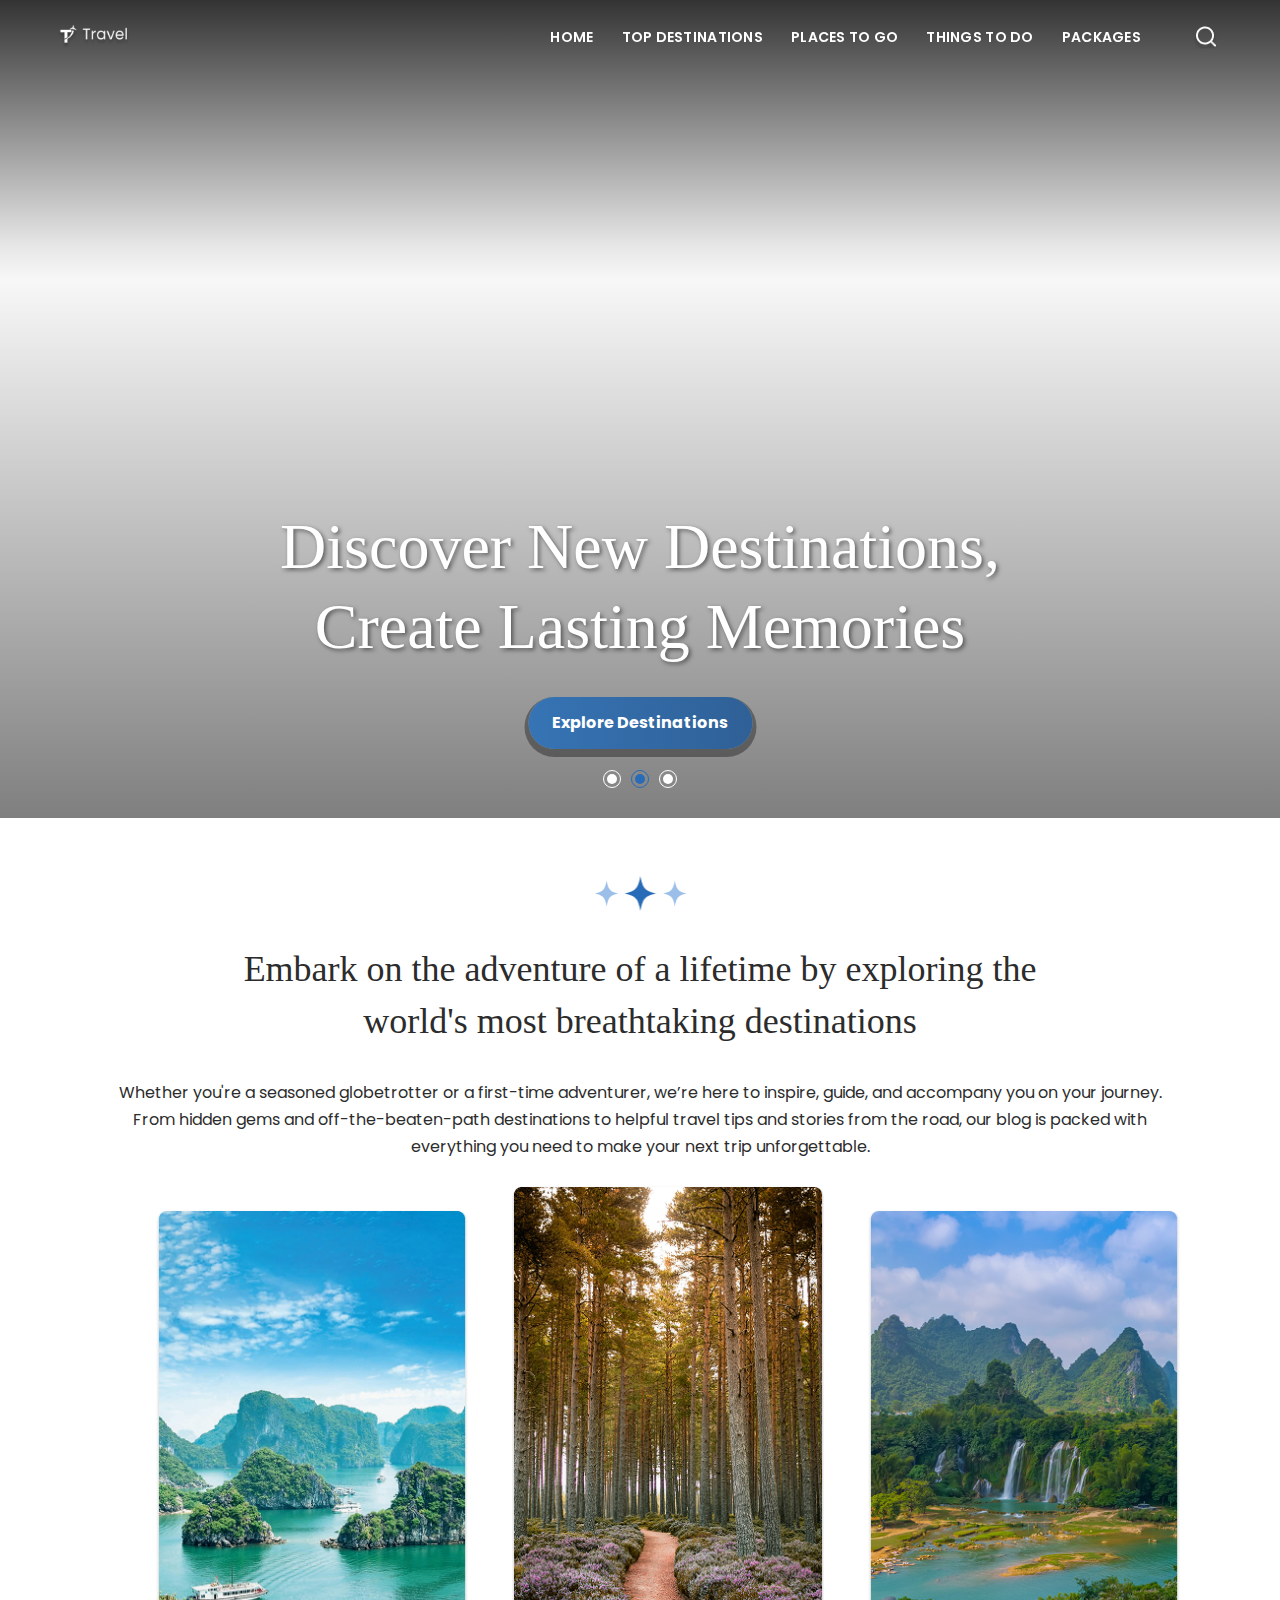
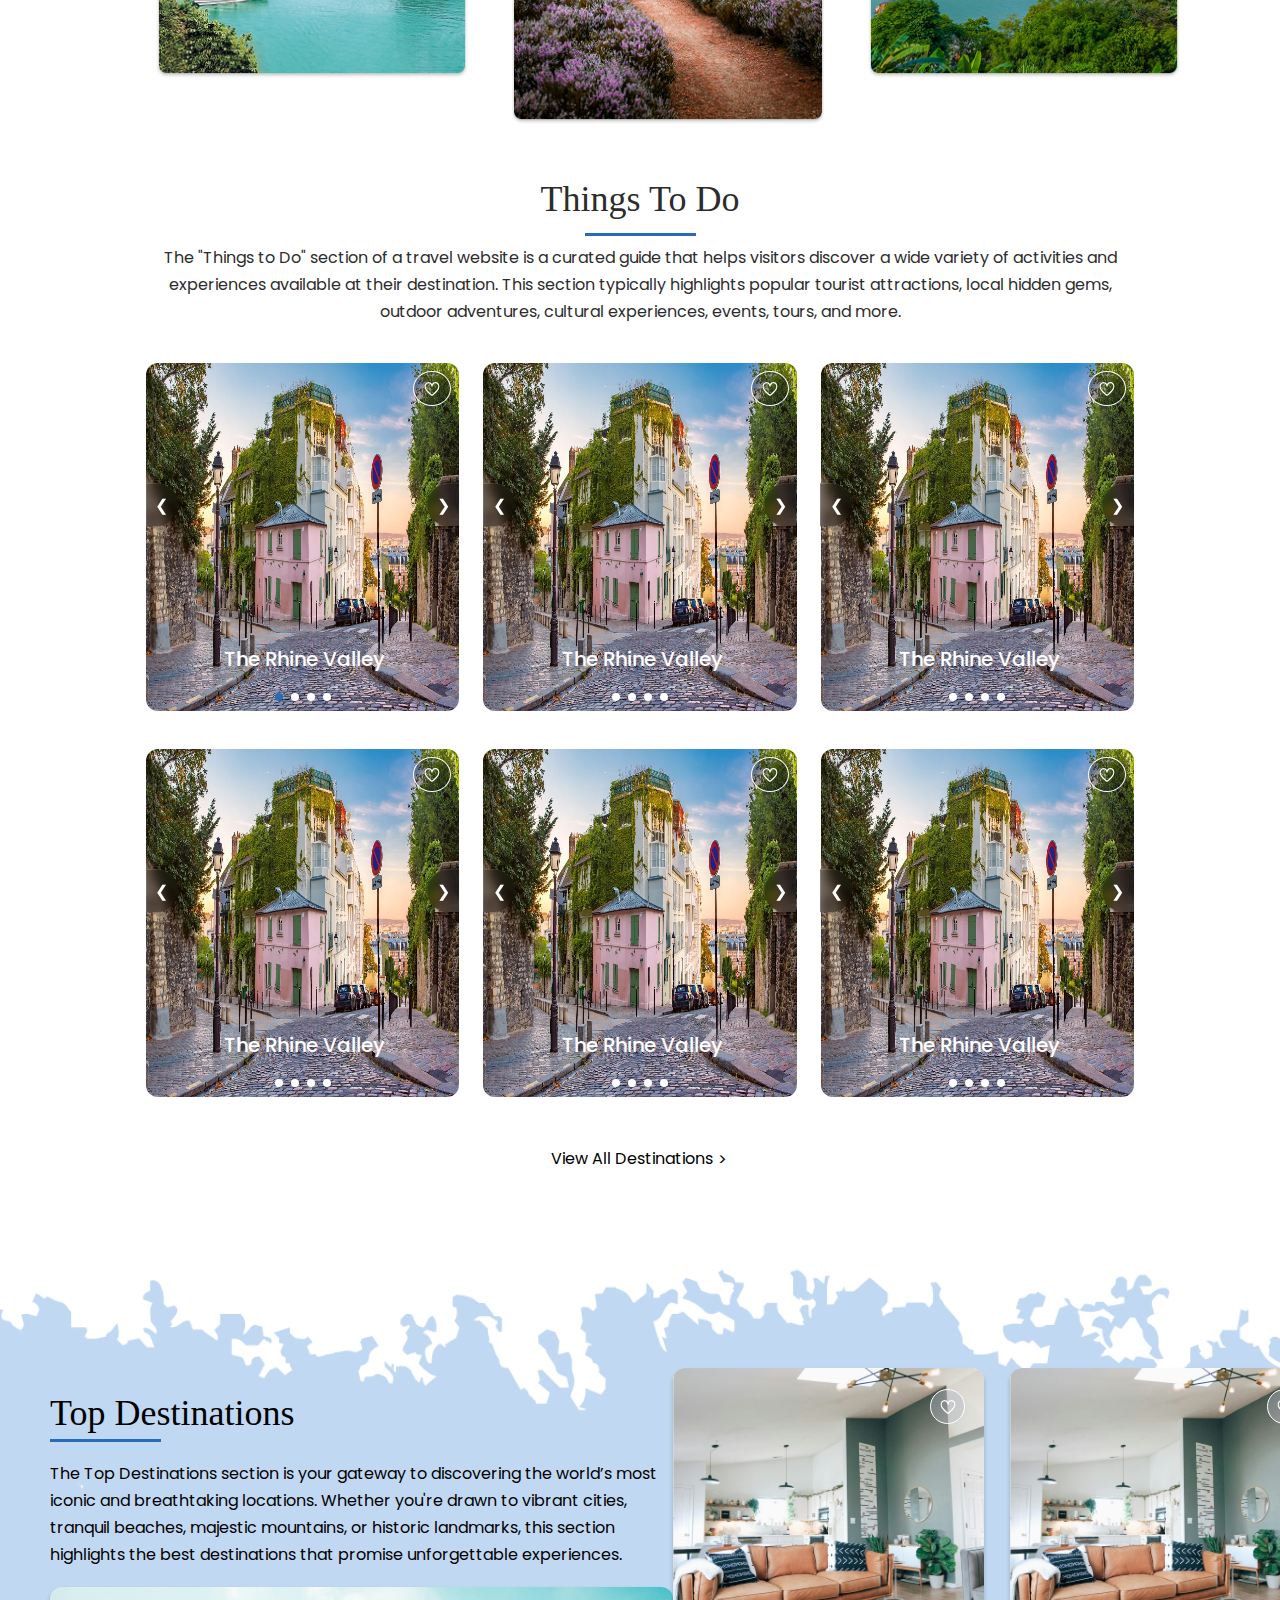
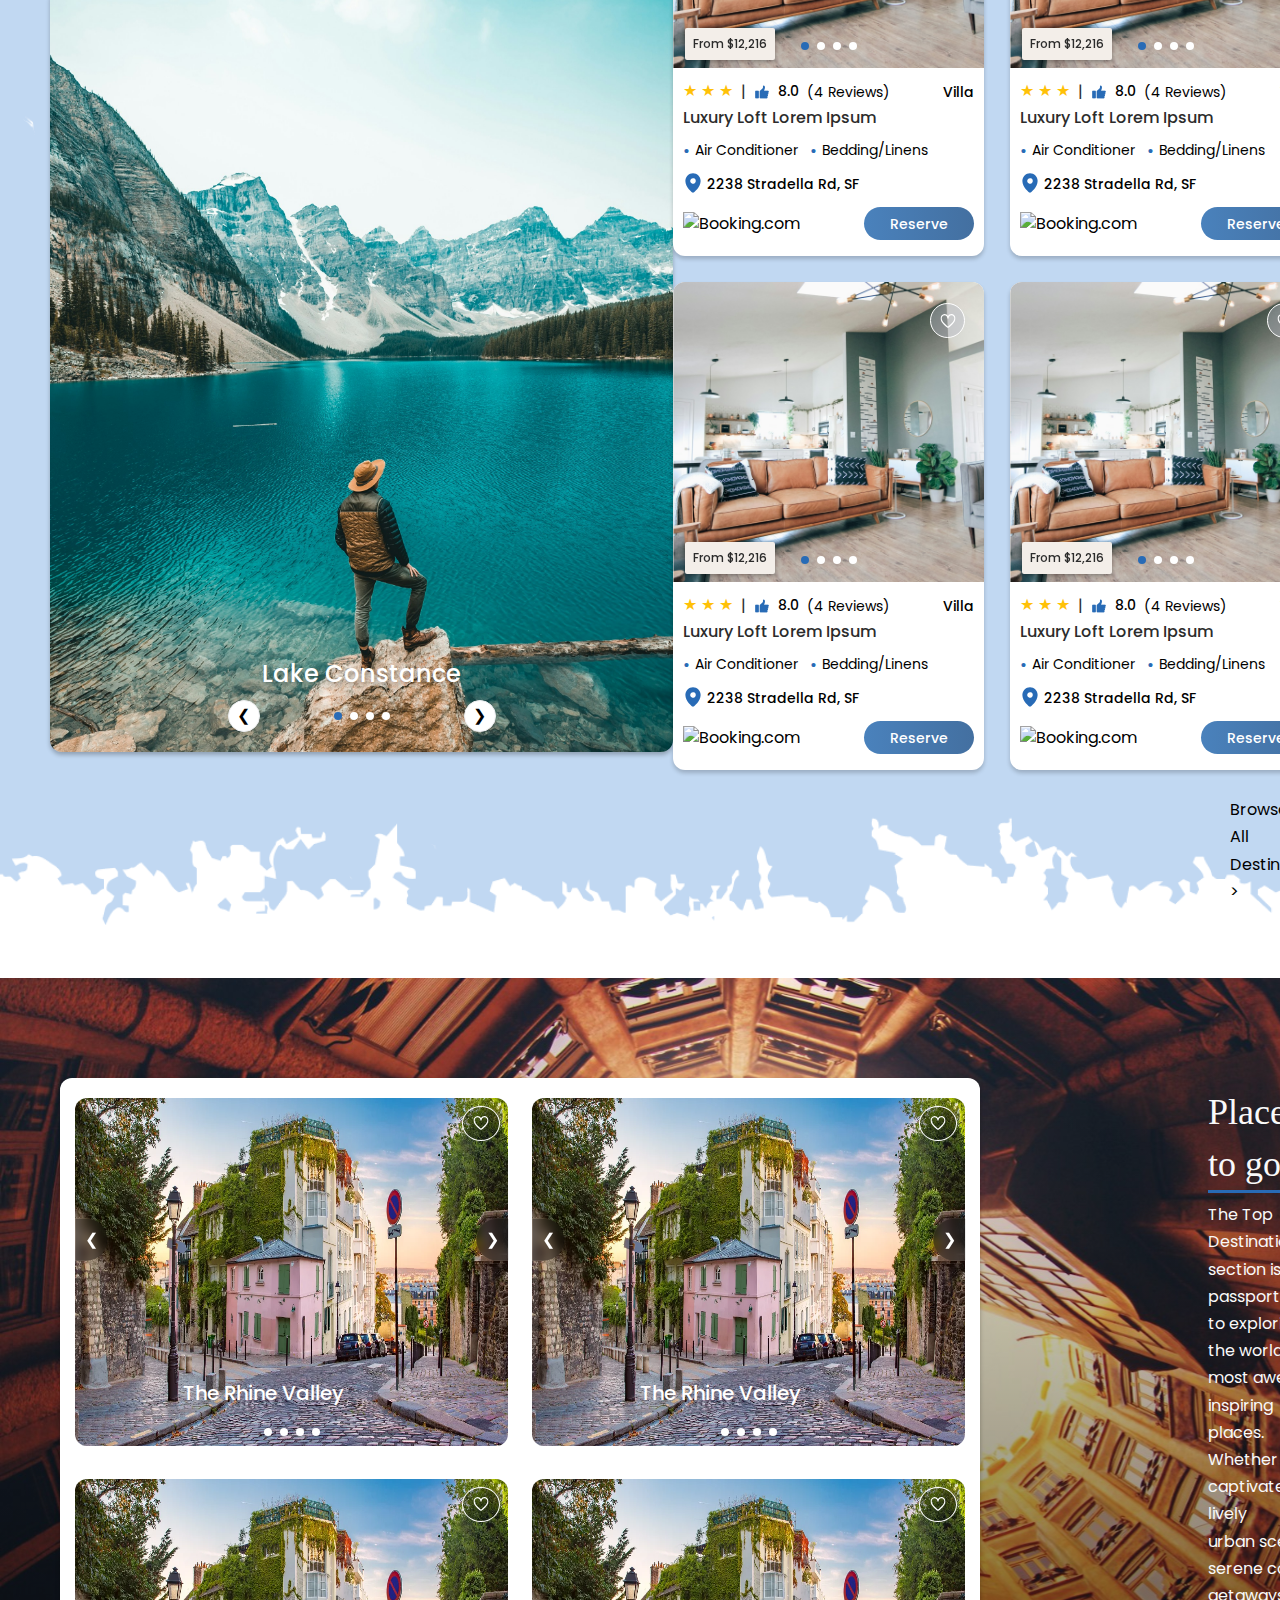
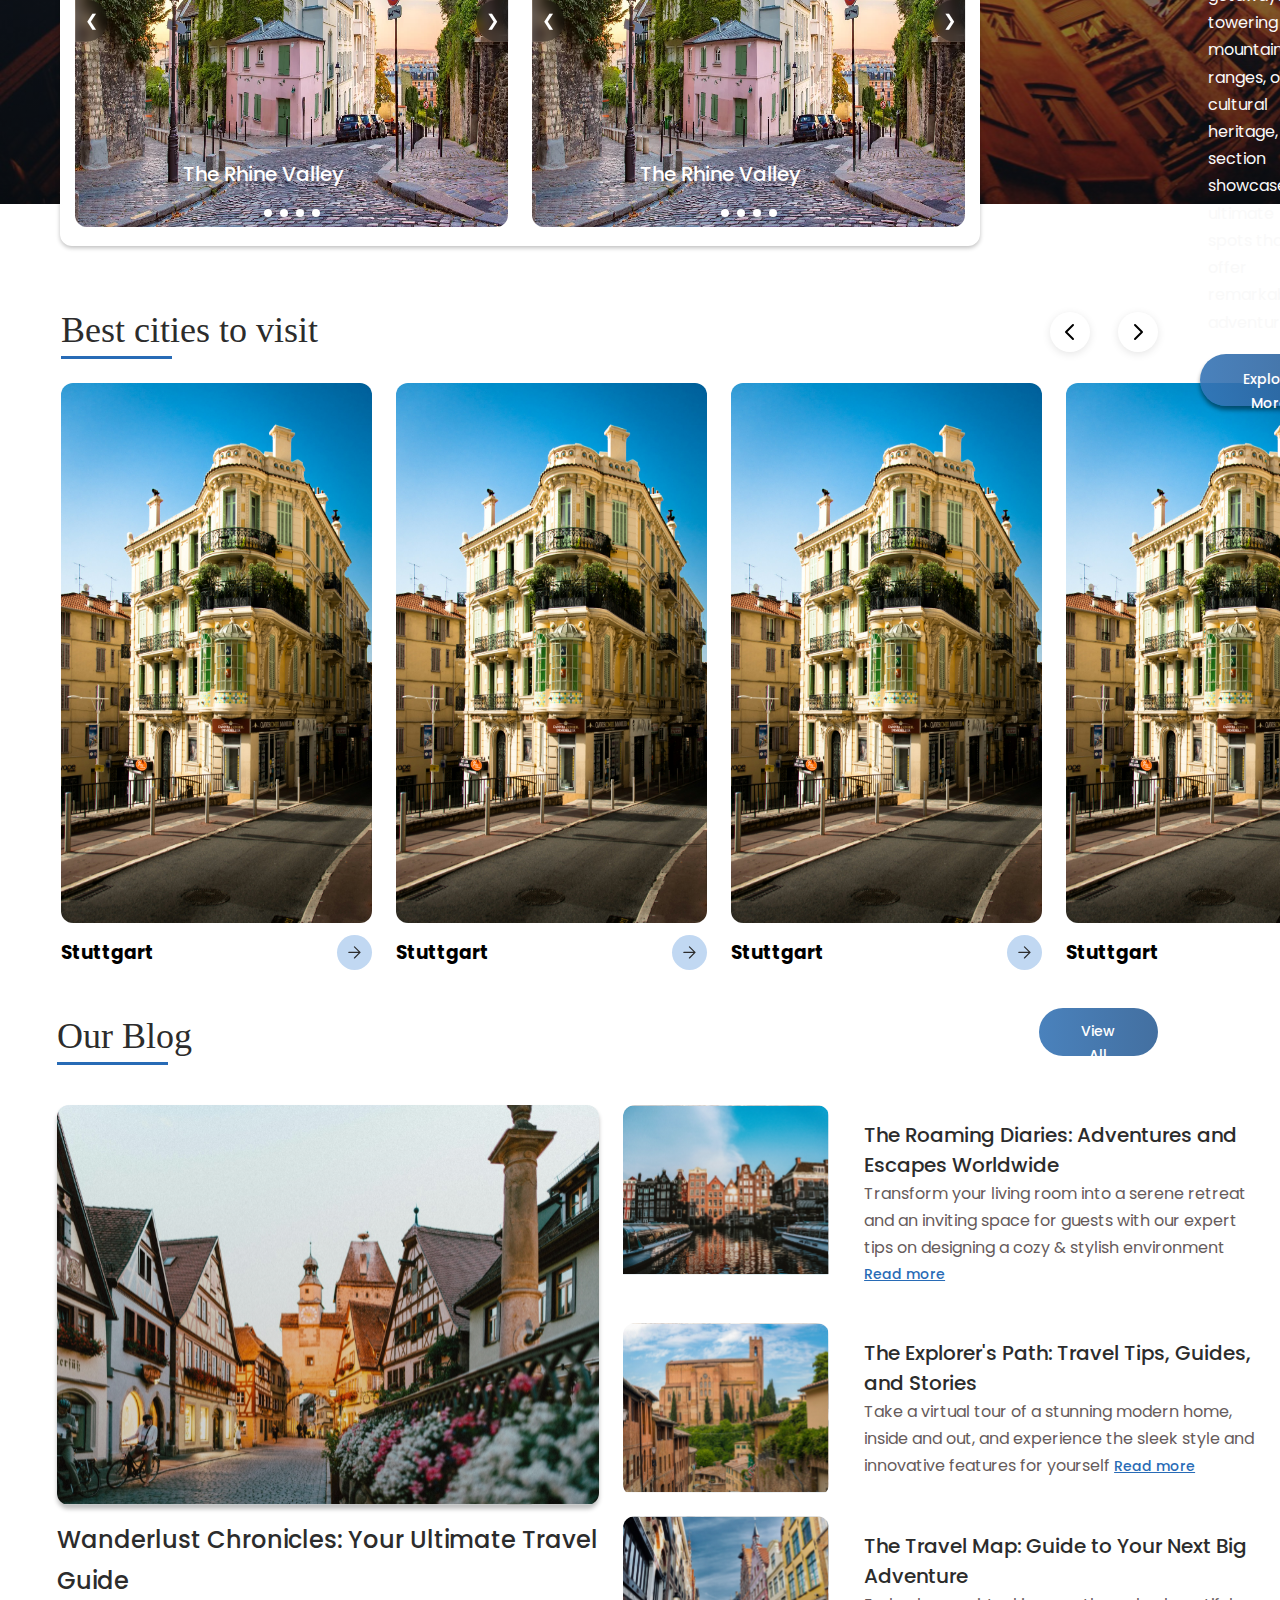
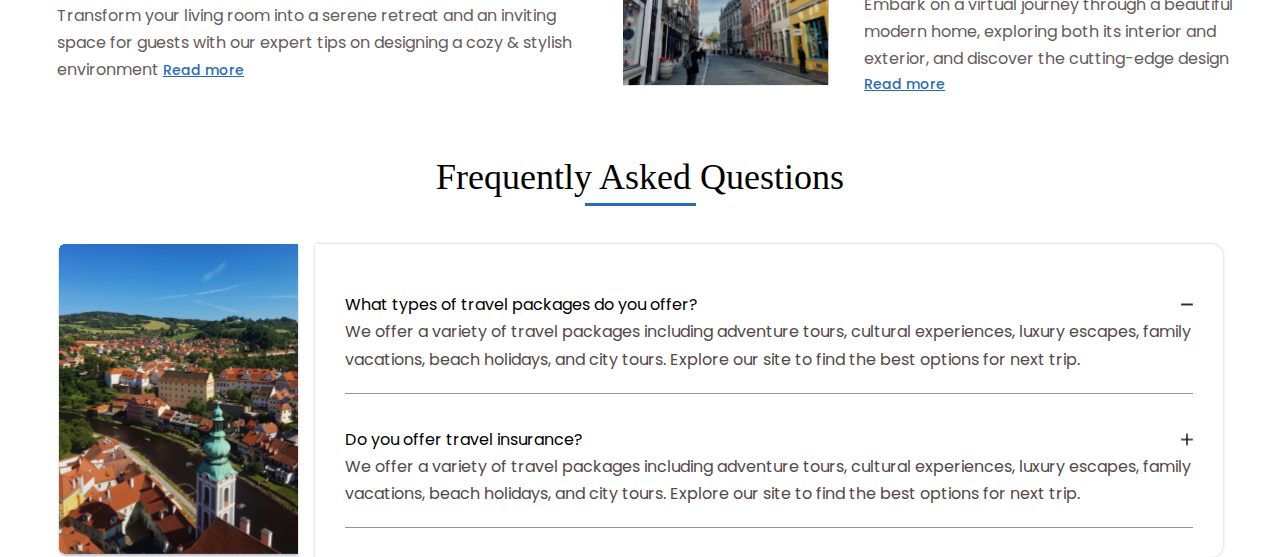
==== main.html @ b9e7e0a0 "- FAQ Section HTML Done." ====
<!DOCTYPE html>
<html lang="en">
  <head>
    <meta charset="UTF-8" />
    <meta name="viewport" content="width=device-width, initial-scale=1.0" />
    <link rel="stylesheet" href="min.css" />
  </head>

  <body class="home">
    <header id="header" data-sticky>
      <div class="header-container">
        <nav>
          <a href="/" class="logo-wrap">
                <img
                  src="./images/navbar-brand.png"
                  alt="Travel"
                  title="Travel"
                  width="80"
                  height="80"
                />
          </a>  
          <div class="menu-items-search">
                <ul id="menu-items" class="menu-items">
                    <li><a href="">Home</a></li>
                    <li><a href="">Top Destinations</a></li>
                    <li><a href="">Places to go</a></li>
                    <li><a href="">Things to do</a></li>
                    <li><a href="">Packages</a></li>
                </ul>
                <span class="search-icon">
                    <img src="./images/search-icon.png"/>
                </span>
          </div>
        </nav>
      </div>
    </header>
    
    <main>
        <!-- Hero Section Starts -->
        <section id="hero_section" class="hero_section">
            <div class="banner-img home-banner">
              <div class="slide-container">
                <div class="slide-element-1">
                  <img
                    src="./images/home-banner-1.png"
                    alt="Slider image 1"
                    class="slide-image"
                  />
                </div>
                <div class="slide-element-2">
                  <img
                    src="./images/home-banner-1.png"
                    alt="Slider image 2"
                    class="slide-image"
                  />
                </div>
                <div class="slide-element-3">
                  <img
                    src="./images/home-banner-1.png"
                    alt="Slider image 3"
                    class="slide-image"
                  />
                </div>
                <div id="iyflb" class="slide-element-4">
                  <img
                    src="./images/home-banner-1.png"
                    alt="Slider image 4"
                    class="slide-image"
                  />
                </div>
                <div class="slide-element-5">
                  <img
                    src="./images/home-banner-1.png"
                    alt="Slider image 5"
                    class="slide-image"
                  />
                </div>
                <div class="slide-element-6">
                  <img
                    src="./images/home-banner-1.png"
                    alt="Slider image 6"
                    class="slide-image"
                  />
                </div>
                <div class="slide-element-7">
                  <img
                    src="./images/home-banner-1.png"
                    alt="Slider image 7"
                    class="slide-image"
                  />
                </div>
                <div class="slide-element-8">
                  <img
                    src="./images/home-banner-1.png"
                    alt="Slider image 8"
                    class="slide-image"
                  />
                </div>
              </div>
            </div>
            <div id="hero_content" class="hero_content">
              <h1 id="hero_heading" class="hero_heading">
                Discover New Destinations,</br>Create Lasting Memories
              </h1>
              <div class="hero-btn-explore">
                 <a href="/" class="btn-explore">Explore Destinations</a>
              </div>
            </div>
            <div class="slider-dot-container">
                <span class="slider-dot" onclick="currentDiv(1)"></span>
                <span class="slider-dot active" onclick="currentDiv(2)"></span>
                <span class="slider-dot" onclick="currentDiv(3)"></span>
            </div>
        </section>
        <!-- Hero Section Ends -->

        <!-- About Section Starts --> 
        <section id="about_section" class="about_section">
            <div class="presto-container">
               <div class="about_section-row1">
                  <div class="about_section-row1-heading">
                     <img src="./images/3star-logo.png" />
                     <h2 id="about_heading" class="about_heading">
                        Embark on the adventure of a lifetime by exploring the</br> world's most breathtaking destinations </h2>
                     <p id="about_desc" class="about_desc">
                        Whether you're a seasoned globetrotter or a first-time adventurer, we’re here to inspire, guide, and accompany you on your journey. 
                        From hidden gems and off-the-beaten-path destinations to helpful travel tips and stories from the road, our blog is packed 
                        with everything you need to make your next trip unforgettable. 
                     </p>
                  </div>
                  <div class="about_section-row1-img-slider carousel-container">
                    <div class="carousel">
                      <img src="./images/Rectangle 44.png" alt="Image 1">
                      <img src="./images/Rectangle 39.png" alt="Image 2">
                      <img src="./images/Rectangle 41.png" alt="Image 4">
                      <img src="./images/Rectangle 37.png" alt="Image 5">
                      <img src="./images/Rectangle 44.png" alt="Image 1">
                      <img src="./images/Rectangle 39.png" alt="Image 2">
                      <img src="./images/Rectangle 41.png" alt="Image 4">
                      <img src="./images/Rectangle 37.png" alt="Image 5">
                    </div>
                  </div>
               </div>
               <div class="about_section-row2 ">
                  <div class="about_section-row2-heading">
                    <h2 id="about_heading" class="about_heading">Things To Do</h2>
                    <div class="underline"></div>
                    <p id="about_desc" class="about_desc">
                      The "Things to Do" section of a travel website is a curated guide that helps visitors discover a wide variety of activities and 
  experiences available at their destination. This section typically highlights popular tourist attractions, local hidden gems, 
  outdoor adventures, cultural experiences, events, tours, and more. 
                    </p>
                  </div>
                  <div class="img-tiles-container">
                    <div class="img-tiles">
                      <div class="slider-container">
                        <img class="slider-image" src="./images/rhinevalley.png" >
                        <img class="slider-image" src="./images/rhinevalley.png" >
                        <img class="slider-image" src="./images/rhinevalley.png" >
                        <div class="tiles-icons">                         
                          <div class="fav-icon " title="Bookmark">
                            <img src="./images/heart.svg" alt="">
                          </div>  
                        </div>   
                        <div class="slider-arrows-container">
                          <div class="slider-arrow slider-left" onclick="changeSlide(-1)">&#10094;</div>
                          <div class="slider-arrow slider-right" onclick="changeSlide(1)">&#10095;</div>
                        </div>
                        <div class="img-name-btn">
                          <span class="img-name">The Rhine Valley</span>
                          <button class="btn-view-more">View More</button>
                        </div>
                        <div class="slider-controls">
                            <span class="slider-dot2 active" onclick="currentSlide(1)"></span>
                            <span class="slider-dot2" onclick="currentSlide(2)"></span>
                            <span class="slider-dot2" onclick="currentSlide(3)"></span>
                            <span class="slider-dot2" onclick="currentSlide(4)"></span>
                        </div>
                      </div>
                    </div>
                    <!-- Second One-->
                    <div class="img-tiles">
                      <div class="slider-container">
                        <img class="slider-image" src="./images/rhinevalley.png" >
                        <img class="slider-image" src="./images/rhinevalley.png" >
                        <img class="slider-image" src="./images/rhinevalley.png" >
                        <div class="tiles-icons">                         
                          <div class="fav-icon " title="Bookmark">
                            <img src="./images/heart.svg" alt="">
                          </div>  
                        </div>   
                        <div class="slider-arrows-container">
                          <div class="slider-arrow slider-left" onclick="changeSlide(-1)">&#10094;</div>
                          <div class="slider-arrow slider-right" onclick="changeSlide(1)">&#10095;</div>
                        </div>
                        <div class="img-name-btn">
                          <span class="img-name">The Rhine Valley</span>
                          <button class="btn-view-more">View More</button>
                        </div>
                        <div class="slider-controls">
                          <span class="slider-dot2" onclick="currentSlide(1)"></span>
                          <span class="slider-dot2" onclick="currentSlide(2)"></span>
                          <span class="slider-dot2" onclick="currentSlide(3)"></span>
                          <span class="slider-dot2" onclick="currentSlide(4)"></span>
                        </div>
                      </div>
                    </div>
                    <!-- Third One-->
                    <div class="img-tiles">
                      <div class="slider-container">
                        <img class="slider-image" src="./images/rhinevalley.png" >
                        <img class="slider-image" src="./images/rhinevalley.png" >
                        <img class="slider-image" src="./images/rhinevalley.png" >
                        <div class="tiles-icons">                         
                          <div class="fav-icon " title="Bookmark">
                            <img src="./images/heart.svg" alt="">
                          </div>  
                        </div>   
                        <div class="slider-arrows-container">
                          <div class="slider-arrow slider-left" onclick="changeSlide(-1)">&#10094;</div>
                          <div class="slider-arrow slider-right" onclick="changeSlide(1)">&#10095;</div>
                        </div>
                        <div class="img-name-btn">
                          <span class="img-name">The Rhine Valley</span>
                          <button class="btn-view-more">View More</button>
                        </div>
                        <div class="slider-controls">
                          <span class="slider-dot2" onclick="currentSlide(1)"></span>
                          <span class="slider-dot2" onclick="currentSlide(2)"></span>
                          <span class="slider-dot2" onclick="currentSlide(3)"></span>
                          <span class="slider-dot2" onclick="currentSlide(4)"></span>
                        </div>
                      </div>
                    </div>
                  </div> 

                  <!-- Second Row of Img-tiles-container-->
                  <div class="img-tiles-container">
                    <div class="img-tiles">
                      <div class="slider-container">
                        <img class="slider-image" src="./images/rhinevalley.png" >
                        <img class="slider-image" src="./images/rhinevalley.png" >
                        <img class="slider-image" src="./images/rhinevalley.png" >
                        <div class="tiles-icons">                         
                          <div class="fav-icon " title="Bookmark">
                            <img src="./images/heart.svg" alt="">
                          </div>  
                        </div>   
                        <div class="slider-arrows-container">
                          <div class="slider-arrow slider-left" onclick="changeSlide(-1)">&#10094;</div>
                          <div class="slider-arrow slider-right" onclick="changeSlide(1)">&#10095;</div>
                        </div>
                        <div class="img-name-btn">
                          <span class="img-name">The Rhine Valley</span>
                          <button class="btn-view-more">View More</button>
                        </div>
                        <div class="slider-controls">
                          <span class="slider-dot2" onclick="currentSlide(1)"></span>
                          <span class="slider-dot2" onclick="currentSlide(2)"></span>
                          <span class="slider-dot2" onclick="currentSlide(3)"></span>
                          <span class="slider-dot2" onclick="currentSlide(4)"></span>
                        </div>
                      </div>
                    </div>
                    <!-- Second One-->
                    <div class="img-tiles">
                      <div class="slider-container">
                        <img class="slider-image" src="./images/rhinevalley.png" >
                        <img class="slider-image" src="./images/rhinevalley.png" >
                        <img class="slider-image" src="./images/rhinevalley.png" >
                        <div class="tiles-icons">                         
                          <div class="fav-icon " title="Bookmark">
                            <img src="./images/heart.svg" alt="">
                          </div>  
                        </div>   
                        <div class="slider-arrows-container">
                          <div class="slider-arrow slider-left" onclick="changeSlide(-1)">&#10094;</div>
                          <div class="slider-arrow slider-right" onclick="changeSlide(1)">&#10095;</div>
                        </div>
                        <div class="img-name-btn">
                          <span class="img-name">The Rhine Valley</span>
                          <button class="btn-view-more">View More</button>
                        </div>
                        <div class="slider-controls">
                          <span class="slider-dot2" onclick="currentSlide(1)"></span>
                          <span class="slider-dot2" onclick="currentSlide(2)"></span>
                          <span class="slider-dot2" onclick="currentSlide(3)"></span>
                          <span class="slider-dot2" onclick="currentSlide(4)"></span>
                        </div>
                      </div>
                    </div>
                    <!-- Third One-->
                    <div class="img-tiles">
                      <div class="slider-container">
                        <img class="slider-image" src="./images/rhinevalley.png" >
                        <img class="slider-image" src="./images/rhinevalley.png" >
                        <img class="slider-image" src="./images/rhinevalley.png" >
                        <div class="tiles-icons">                         
                          <div class="fav-icon " title="Bookmark">
                            <img src="./images/heart.svg" alt="">
                          </div>  
                        </div>   
                        <div class="slider-arrows-container">
                          <div class="slider-arrow slider-left" onclick="changeSlide(-1)">&#10094;</div>
                          <div class="slider-arrow slider-right" onclick="changeSlide(1)">&#10095;</div>
                        </div>
                        <div class="img-name-btn">
                          <span class="img-name">The Rhine Valley</span>
                          <button class="btn-view-more">View More</button>
                        </div>
                        <div class="slider-controls">
                          <span class="slider-dot2" onclick="currentSlide(1)"></span>
                          <span class="slider-dot2" onclick="currentSlide(2)"></span>
                          <span class="slider-dot2" onclick="currentSlide(3)"></span>
                          <span class="slider-dot2" onclick="currentSlide(4)"></span>
                        </div>
                      </div>
                    </div>
                  </div>

               </div>
               <div class="about_section-row3">
                <a
                href=""
                rel=""
                target="_blank"
                alt="VIEW ALL PROPERTIES"
                title="VIEW ALL PROPERTIES"
                class="link_btn"
                >View All Destinations 
                </a>
                <span class="link-arrow">></span>
               </div>
               
            </div>
        </section>
        <!-- About Section Ends -->

        <!-- Top Destinations Starts -->
        <section class="top_destinations_section">
          <div class="presto-container top_destinations-container">
              <div class="top_destinations_col1">
                 <div class="top_destinations_col1-heading">
                   <h2 id="top_destinations_heading" class="top_destinations_heading">Top Destinations</h2>
                   <div class="underline"></div>
                   <p id="top_destinations_desc" class="top_destinations_desc">
                     The Top Destinations section is your gateway to discovering the world’s most</br>
                     iconic and breathtaking locations. Whether you're drawn to vibrant cities, </br>
                     tranquil beaches, majestic mountains, or historic landmarks, this section </br>
                     highlights the best destinations that promise unforgettable experiences.
                   </p>
                 </div>
                 <div class="top_destinations_col1-imgslider">
                  <div class="top_destinations_slider-container">
                    <div class="top_destinations_slider">
                      <div class="slide active">
                        <img src="./images/lake.jpeg" alt="Lake Constance">
                        <div class="slide-title">Lake Constance</div>
                      </div>
                      <div class="slide">
                        <img src="./images/lake.jpeg" alt="Mountain View">
                        <div class="slide-title">Mountain View</div>
                      </div>
                      <div class="slide">
                        <img src="./images/lake.jpeg" alt="Forest Trail">
                        <div class="slide-title">Forest Trail</div>
                      </div>
                      <div class="slide">
                        <img src="./images/lake.jpeg" alt="Valley View">
                        <div class="slide-title">Valley View</div>
                      </div>
                    </div>
                    <div class="slider_control-container">
                      <button class="slider-button prev">&#x276E;</button>
                      <div class="dots-container">
                        <span class="slider-dot2 active"></span>
                        <span class="slider-dot2"></span>
                        <span class="slider-dot2"></span>
                        <span class="slider-dot2"></span>
                      </div>
                      <button class="slider-button next">&#x276F;</button>
                    </div>
                  </div>
                 </div>
              </div>
              <div class="top_destinations_col2">
                <!-- 1st Property Tiles -->
                <div class="property-tiles">
                  <div class="tiles-icon">
                      <div class="fav-icon " title="Bookmark">
                        <img src="./images/heart.svg" alt="">
                      </div> 
                  </div>
                  <div class="tiles-img">
                      <img src="./images/property1.jpeg" alt="property-images">
                        <span class="listing-price">
                          <span class="price-info">From $12,216</span>
                       </span>
                       <div class="property-tiles_dots-container">
                          <span class="slider-dot2 active"></span>
                          <span class="slider-dot2"></span>
                          <span class="slider-dot2"></span>
                          <span class="slider-dot2"></span>
                       </div>
                  </div>
                  <div class="tiles-details">
                      <div class="info">
                          <div class="rating-review">
                              <div class="rating">
                                &#9733; &#9733; &#9733;
                              </div>
                              <span class="divider"> | </span>
                              <div class="review">
                                  <img class="like-img"  src="./images/like 3.svg" alt="like image">
                                  <span class="rating-num">8.0</span>
                                  <span class="review-num">(4 Reviews)</span>
                              </div>
                          </div>
                          <span class="property-type">Villa</span>
                      </div>
                      <div class="title">
                          <a href="">Luxury Loft Lorem Ipsum</a>
                      </div>
                      <div class="amenities">
                          <ul class="amenities-list">
                              <li>Air Conditioner</li>
                              <li>Bedding/Linens</li>
                          </ul>
                      </div>
                      <div class="property-address-info">
                        <a href="">
                          <img src="./images/location.svg" alt="location-pointer-image">
                          <span class="property-address">2238 Stradella Rd, SF</span>
                        </a>
                      </div>
                      <div class="tiles-btn">
                          <div class="website-btn">
                              <a href="">
                                  <img src="https://static.rentbyowner.com/release/28.0.6/static/images/booking.svg" alt="Booking.com">
                              </a>
                          </div>
                          <div class="availability-btn">
                              <div class="view-availability">
                                  <a href="">Reserve</a>
                              </div>
                          </div>
                      </div>
                  </div>
                </div>
                <!-- 2nd Property Tiles -->
                <div class="property-tiles">
                  <div class="tiles-icon">
                      <div class="fav-icon " title="Bookmark">
                        <img src="./images/heart.svg" alt="">
                      </div> 
                  </div>
                  <div class="tiles-img">
                      <img src="./images/property1.jpeg" alt="property-images">
                        <span class="listing-price">
                          <span class="price-info">From $12,216</span>
                       </span>
                       <div class="property-tiles_dots-container">
                          <span class="slider-dot2 active"></span>
                          <span class="slider-dot2"></span>
                          <span class="slider-dot2"></span>
                          <span class="slider-dot2"></span>
                       </div>
                  </div>
                  <div class="tiles-details">
                      <div class="info">
                          <div class="rating-review">
                              <div class="rating">
                                &#9733; &#9733; &#9733;
                              </div>
                              <span class="divider"> | </span>
                              <div class="review">
                                  <img class="like-img"  src="./images/like 3.svg" alt="like image">
                                  <span class="rating-num">8.0</span>
                                  <span class="review-num">(4 Reviews)</span>
                              </div>
                          </div>
                          <span class="property-type">Villa</span>
                      </div>
                      <div class="title">
                          <a href="">Luxury Loft Lorem Ipsum</a>
                      </div>
                      <div class="amenities">
                          <ul class="amenities-list">
                              <li>Air Conditioner</li>
                              <li>Bedding/Linens</li>
                          </ul>
                      </div>
                      <div class="property-address-info">
                        <a href="">
                          <img src="./images/location.svg" alt="location-pointer-image">
                          <span class="property-address">2238 Stradella Rd, SF</span>
                        </a>
                      </div>
                      <div class="tiles-btn">
                          <div class="website-btn">
                              <a href="">
                                  <img src="https://static.rentbyowner.com/release/28.0.6/static/images/booking.svg" alt="Booking.com">
                              </a>
                          </div>
                          <div class="availability-btn">
                              <div class="view-availability">
                                  <a href="">Reserve</a>
                              </div>
                          </div>
                      </div>
                  </div>
                </div>
                <!-- 3rd Property Tiles -->
                <div class="property-tiles">
                  <div class="tiles-icon">
                      <div class="fav-icon " title="Bookmark">
                        <img src="./images/heart.svg" alt="">
                      </div> 
                  </div>
                  <div class="tiles-img">
                      <img src="./images/property1.jpeg" alt="property-images">
                        <span class="listing-price">
                          <span class="price-info">From $12,216</span>
                       </span>
                       <div class="property-tiles_dots-container">
                          <span class="slider-dot2 active"></span>
                          <span class="slider-dot2"></span>
                          <span class="slider-dot2"></span>
                          <span class="slider-dot2"></span>
                       </div>
                  </div>
                  <div class="tiles-details">
                      <div class="info">
                          <div class="rating-review">
                              <div class="rating">
                                &#9733; &#9733; &#9733;
                              </div>
                              <span class="divider"> | </span>
                              <div class="review">
                                  <img class="like-img"  src="./images/like 3.svg" alt="like image">
                                  <span class="rating-num">8.0</span>
                                  <span class="review-num">(4 Reviews)</span>
                              </div>
                          </div>
                          <span class="property-type">Villa</span>
                      </div>
                      <div class="title">
                          <a href="">Luxury Loft Lorem Ipsum</a>
                      </div>
                      <div class="amenities">
                          <ul class="amenities-list">
                              <li>Air Conditioner</li>
                              <li>Bedding/Linens</li>
                          </ul>
                      </div>
                      <div class="property-address-info">
                        <a href="">
                          <img src="./images/location.svg" alt="location-pointer-image">
                          <span class="property-address">2238 Stradella Rd, SF</span>
                        </a>
                      </div>
                      <div class="tiles-btn">
                          <div class="website-btn">
                              <a href="">
                                  <img src="https://static.rentbyowner.com/release/28.0.6/static/images/booking.svg" alt="Booking.com">
                              </a>
                          </div>
                          <div class="availability-btn">
                              <div class="view-availability">
                                  <a href="">Reserve</a>
                              </div>
                          </div>
                      </div>
                  </div>
                </div>
                <!-- 4th Property Tiles -->
                <div class="property-tiles">
                  <div class="tiles-icon">
                      <div class="fav-icon " title="Bookmark">
                        <img src="./images/heart.svg" alt="">
                      </div> 
                  </div>
                  <div class="tiles-img">
                      <img src="./images/property1.jpeg" alt="property-images">
                        <span class="listing-price">
                          <span class="price-info">From $12,216</span>
                       </span>
                       <div class="property-tiles_dots-container">
                          <span class="slider-dot2 active"></span>
                          <span class="slider-dot2"></span>
                          <span class="slider-dot2"></span>
                          <span class="slider-dot2"></span>
                       </div>
                  </div>
                  <div class="tiles-details">
                      <div class="info">
                          <div class="rating-review">
                              <div class="rating">
                                &#9733; &#9733; &#9733;
                              </div>
                              <span class="divider"> | </span>
                              <div class="review">
                                  <img class="like-img"  src="./images/like 3.svg" alt="like image">
                                  <span class="rating-num">8.0</span>
                                  <span class="review-num">(4 Reviews)</span>
                              </div>
                          </div>
                          <span class="property-type">Villa</span>
                      </div>
                      <div class="title">
                          <a href="">Luxury Loft Lorem Ipsum</a>
                      </div>
                      <div class="amenities">
                          <ul class="amenities-list">
                              <li>Air Conditioner</li>
                              <li>Bedding/Linens</li>
                          </ul>
                      </div>
                      <div class="property-address-info">
                        <a href="">
                          <img src="./images/location.svg" alt="location-pointer-image">
                          <span class="property-address">2238 Stradella Rd, SF</span>
                        </a>
                      </div>
                      <div class="tiles-btn">
                          <div class="website-btn">
                              <a href="">
                                  <img src="https://static.rentbyowner.com/release/28.0.6/static/images/booking.svg" alt="Booking.com">
                              </a>
                          </div>
                          <div class="availability-btn">
                              <div class="view-availability">
                                  <a href="">Reserve</a>
                              </div>
                          </div>
                      </div>
                  </div>
                </div>
              </div>
          </div>
          <div class="browse-all-container">
            <a href="" rel="" target="_blank" title="BROWSE ALL DESTINATIONS" class="link_btn">
                Browse All Destinations <span class="link-arrow">&gt;</span>
            </a>
          </div>
        </section>
        <!-- Top Destinations Ends -->

        <!-- Places To Go Starts --> 
        <section class="placestogo-section">
           <div class="img_slider-container">
              <div class="img-tiles">
                <div class="slider-container">
                  <img class="slider-image" src="./images/rhinevalley.png" >
                  <img class="slider-image" src="./images/rhinevalley.png" >
                  <img class="slider-image" src="./images/rhinevalley.png" >
                  <div class="tiles-icons">                         
                    <div class="fav-icon " title="Bookmark">
                      <img src="./images/heart.svg" alt="">
                    </div>  
                  </div>   
                  <div class="slider-arrows-container">
                    <div class="slider-arrow slider-left" onclick="changeSlide(-1)">&#10094;</div>
                    <div class="slider-arrow slider-right" onclick="changeSlide(1)">&#10095;</div>
                  </div>
                  <div class="img-name-btn">
                    <span class="img-name">The Rhine Valley</span>
                    <button class="btn-view-more">View More</button>
                  </div>
                  <div class="slider-controls">
                    <span class="slider-dot2" onclick="currentSlide(1)"></span>
                    <span class="slider-dot2" onclick="currentSlide(2)"></span>
                    <span class="slider-dot2" onclick="currentSlide(3)"></span>
                    <span class="slider-dot2" onclick="currentSlide(4)"></span>
                  </div>
                </div>
              </div>
              <div class="img-tiles">
                <div class="slider-container">
                  <img class="slider-image" src="./images/rhinevalley.png" >
                  <img class="slider-image" src="./images/rhinevalley.png" >
                  <img class="slider-image" src="./images/rhinevalley.png" >
                  <div class="tiles-icons">                         
                    <div class="fav-icon " title="Bookmark">
                      <img src="./images/heart.svg" alt="">
                    </div>  
                  </div>   
                  <div class="slider-arrows-container">
                    <div class="slider-arrow slider-left" onclick="changeSlide(-1)">&#10094;</div>
                    <div class="slider-arrow slider-right" onclick="changeSlide(1)">&#10095;</div>
                  </div>
                  <div class="img-name-btn">
                    <span class="img-name">The Rhine Valley</span>
                    <button class="btn-view-more">View More</button>
                  </div>
                  <div class="slider-controls">
                    <span class="slider-dot2" onclick="currentSlide(1)"></span>
                    <span class="slider-dot2" onclick="currentSlide(2)"></span>
                    <span class="slider-dot2" onclick="currentSlide(3)"></span>
                    <span class="slider-dot2" onclick="currentSlide(4)"></span>
                  </div>
                </div>
              </div>
              <div class="img-tiles">
                <div class="slider-container">
                  <img class="slider-image" src="./images/rhinevalley.png" >
                  <img class="slider-image" src="./images/rhinevalley.png" >
                  <img class="slider-image" src="./images/rhinevalley.png" >
                  <div class="tiles-icons">                         
                    <div class="fav-icon " title="Bookmark">
                      <img src="./images/heart.svg" alt="">
                    </div>  
                  </div>   
                  <div class="slider-arrows-container">
                    <div class="slider-arrow slider-left" onclick="changeSlide(-1)">&#10094;</div>
                    <div class="slider-arrow slider-right" onclick="changeSlide(1)">&#10095;</div>
                  </div>
                  <div class="img-name-btn">
                    <span class="img-name">The Rhine Valley</span>
                    <button class="btn-view-more">View More</button>
                  </div>
                  <div class="slider-controls">
                    <span class="slider-dot2" onclick="currentSlide(1)"></span>
                    <span class="slider-dot2" onclick="currentSlide(2)"></span>
                    <span class="slider-dot2" onclick="currentSlide(3)"></span>
                    <span class="slider-dot2" onclick="currentSlide(4)"></span>
                  </div>
                </div>
              </div>
              <div class="img-tiles">
                <div class="slider-container">
                  <img class="slider-image" src="./images/rhinevalley.png" >
                  <img class="slider-image" src="./images/rhinevalley.png" >
                  <img class="slider-image" src="./images/rhinevalley.png" >
                  <div class="tiles-icons">                         
                    <div class="fav-icon " title="Bookmark">
                      <img src="./images/heart.svg" alt="">
                    </div>  
                  </div>   
                  <div class="slider-arrows-container">
                    <div class="slider-arrow slider-left" onclick="changeSlide(-1)">&#10094;</div>
                    <div class="slider-arrow slider-right" onclick="changeSlide(1)">&#10095;</div>
                  </div>
                  <div class="img-name-btn">
                    <span class="img-name">The Rhine Valley</span>
                    <button class="btn-view-more">View More</button>
                  </div>
                  <div class="slider-controls">
                    <span class="slider-dot2" onclick="currentSlide(1)"></span>
                    <span class="slider-dot2" onclick="currentSlide(2)"></span>
                    <span class="slider-dot2" onclick="currentSlide(3)"></span>
                    <span class="slider-dot2" onclick="currentSlide(4)"></span>
                  </div>
                </div>
              </div>
           </div>
           <div class="placestogo_desc">
              <div class="placestogo-heading">
                <h2 id="placestogo_title" class="placestogo_title">Places to go</h2>
                <div class="underline"></div>
                <p class="placestogo-paragraph">
                  The Top Destinations section is your passport </br>
                  to exploring the world’s most awe-inspiring </br> 
                  places. Whether you're captivated by lively </br>
                  urban scenes, serene coastal getaways,</br>
                  towering mountain ranges, or rich cultural </br>
                  heritage, this section showcases the ultimate </br>
                  spots that offer remarkable adventures. 
                </p>
              </div>
              <div class="placestogo-btn">
                <button class="btn-explore-more">Explore More</button>
              </div>
           </div>
        </section>
        <!-- Places To Go Ends --> 
         
        <!-- Best Places Starts -->
        <section class="bestcities_section">
          <div class="bestcities-heading-slidercontrols">
            <div class="bestcities-heading">
              <h2 id="bestcities_title" class="bestcities_title">Best cities to visit</h2>
              <div class="underline"></div>
            </div>
            <div class="slidercontrols">
                <button class="slider-btn prev-button">
                    <svg viewBox="0 0 24 24">
                        <path d="M15 19l-7-7 7-7" stroke="currentColor" stroke-width="2" fill="none" stroke-linecap="round" stroke-linejoin="round"/>
                    </svg>
                </button>
                <button class="slider-btn next-button">
                    <svg viewBox="0 0 24 24">
                        <path d="M9 5l7 7-7 7" stroke="currentColor" stroke-width="2" fill="none" stroke-linecap="round" stroke-linejoin="round"/>
                    </svg>
                </button>
            </div>
          </div>
          <div class="bestcities-card-container">
            <!-- City Card 1 -->
            <div class="city-card">
                <div class="city-img">
                  <img src="./images/Stuttgart.jpg" alt="Stuttgart">
                </div>
                <div class="city-info">
                    <h3 class="city-name">Stuttgart</h3>
                    <div class="link-arrow2">
                      <img src="./images/link-arrow.svg" alt="">
                    </div>
                </div>
            </div>
            <!-- City Card 2 -->
            <div class="city-card">
              <div class="city-img">
                <img src="./images/Stuttgart.jpg" alt="Stuttgart">
              </div>
              <div class="city-info">
                  <h3 class="city-name">Stuttgart</h3>
                  <div class="link-arrow2">
                    <img src="./images/link-arrow.svg" alt="">
                  </div>
              </div>
            </div>
            <!-- City Card 3 -->
            <div class="city-card">
              <div class="city-img">
                <img src="./images/Stuttgart.jpg" alt="Stuttgart">
              </div>
              <div class="city-info">
                  <h3 class="city-name">Stuttgart</h3>
                  <div class="link-arrow2">
                    <img src="./images/link-arrow.svg" alt="">
                  </div>
              </div>
            </div>
            <!-- City Card 4 -->
            <div class="city-card">
              <div class="city-img">
                <img src="./images/Stuttgart.jpg" alt="Stuttgart">
              </div>
              <div class="city-info">
                  <h3 class="city-name">Stuttgart</h3>
                  <div class="link-arrow2">
                    <img src="./images/link-arrow.svg" alt="">
                  </div>
              </div>
            </div>
            <!-- City Card 5 -->
            <div class="city-card">
              <div class="city-img">
                <img src="./images/Stuttgart.jpg" alt="Stuttgart">
              </div>
              <div class="city-info">
                  <h3 class="city-name">Stuttgart</h3>
                  <div class="link-arrow2">
                    <img src="./images/link-arrow.svg" alt="">
                  </div>
              </div>
            </div>

            
          </div>
        </section>
        <!-- Best Places Ends -->

        <!-- Our Blog Starts -->
        <section class="blog-section">
          <div class="blog-header">
            <div class="blog-heading">
              <h2 id="blog-title" class="blog-title">Our Blog</h2>
              <div class="underline"></div>
            </div>
            <div class="blog-btn">
              <button class="viewall-btn">View All</button>
            </div>
          </div>
          <div class="blog-container">
            <div class="featured-post">
              <div class="featured-post-img">
                <img src="./images/blog1.svg" alt="Rothenburg old town">
              </div>
              <div class="featured-content">
                <h3 class="featured-title">Wanderlust Chronicles: Your Ultimate Travel Guide</h3>
                <div class="featured-description">
                  <span class="featured-description-text">
                    Transform your living room into a serene retreat and an inviting space for 
                    guests with our expert tips on designing a cozy & stylish environment
                  </span>
                  <span class="read-more">
                    Read more
                  </span>
                </div>
              </div>
            </div>
            <div class="blog-grid">
                <div class="blog-card">
                  <div class="blog-card-img">
                    <img src="./images/blog2.svg" alt="Amsterdam houses">
                  </div>
                  <div class="card-content">
                    <h3 class="card-content-title">The Roaming Diaries: Adventures and Escapes Worldwide</h3>
                    <div class="card-content-description">
                      <span class="card-content-description-text">
                        Transform your living room into a serene retreat and an inviting space for 
                        guests with our expert tips on designing a cozy & stylish environment
                      </span>
                      <span class="read-more">
                        Read more
                      </span>
                    </div>
                  </div>
                </div>
                <div class="blog-card">
                  <div class="blog-card-img">
                    <img src="./images/blog3.svg" alt="Amsterdam houses">
                  </div>
                  <div class="card-content">
                    <h3 class="card-content-title">The Explorer's Path: Travel Tips, Guides, and Stories</h3>
                    <div class="card-content-description">
                      <span class="card-content-description-text">
                        Take a virtual tour of a stunning modern home, inside and out, and experience the sleek style and innovative features for yourself
                      </span>
                      <span class="read-more">
                        Read more
                      </span>
                    </div>
                  </div>
                </div>
                <div class="blog-card">
                  <div class="blog-card-img">
                    <img src="./images/blog4.svg" alt="Amsterdam houses">
                  </div>
                  <div class="card-content">
                    <h3 class="card-content-title">The Travel Map: Guide to Your Next Big Adventure</h3>
                    <div class="card-content-description">
                      <span class="card-content-description-text">
                        Embark on a virtual journey through a beautiful modern home, exploring both its interior and exterior, and discover the cutting-edge design
                      </span>
                      <span class="read-more">
                        Read more
                      </span>
                    </div>
                  </div>
                </div>
            </div>
          </div>
        </section>
        <!-- Our Blog Ends --> 
        
        <!-- FAQ Starts-->
        <section class="faq-section">
          <div class="faq-heading">
            <h2 id="faq-title" class="faq-title">Frequently Asked Questions</h2>
            <div class="underline"></div>
          </div>
          <div class="faq-container">
            <div class="faq-image">
              <img src="./images/faq-img.svg" alt="Aerial view of European city">
            </div>
            <div class="faq-que">
              <div class="faq-que-container">
                <div class="faq-que-item">
                  <div class="faq-que-header">
                    <span class="faq-que-text">What types of travel packages do you offer?</span>
                    <span><img src="./images/minus-sign.svg" alt=""></span>
                  </div>
                  <div class="faq-que-ans">
                    We offer a variety of travel packages including adventure tours, cultural experiences, luxury escapes, family vacations, beach holidays, and city tours. Explore our site to find the best options for next trip.
                  </div>
                </div>
                <div class="faq-que-item">
                  <div class="faq-que-header">
                    <span class="faq-que-text">Do you offer travel insurance?</span>
                    <span><img src="./images/plus-sign.svg" alt=""></span>
                  </div>
                  <div class="faq-que-ans">
                    We offer a variety of travel packages including adventure tours, cultural experiences, luxury escapes, family vacations, beach holidays, and city tours. Explore our site to find the best options for next trip.
                  </div>
                </div>
          </div>
          </div>
        </section>
        
      
        <!-- FAQ Ends--> 
    </main>    
    
    

    <script src="custom.js"></script>
  </body>
</html>
---- min.css ----
@import url('https://api.fontshare.com/v2/css?f[]=clash-display@400,500,600,700&display=swap');
@import url('https://fonts.googleapis.com/css2?family=Poppins:wght@300;400;500;600;700&display=swap');


:root {
  --primary-color: #286BB6 !important;
  --secondary-color: #013b95 !important;
  --black: #000;
  --gray: #6d6d6d;
  --white: #fff;
  --var-font-family: "Poppins", serif;
  --heading-font-family: "Clash Display", serif;
}

/************************** CSS Resets */

html {
  box-sizing: border-box;
  scroll-behavior: smooth;
}

*,
*::before,
*::after {
  box-sizing: inherit;
  margin: 0;
  padding: 0;
}

body {
  margin: 0;
  font-family: var(--var-font-family);
  font-size: 16px;
  line-height: 1.5;
  color: var(--black);
  background-color: var(--white);
  -webkit-font-smoothing: antialiased;
  -moz-osx-font-smoothing: grayscale;
}

img,
picture,
video,
canvas {
  display: block;
  max-width: 100%;
  height: auto;
}

input,
button,
textarea,
select {
  font: inherit;
  margin: 0;
  border: none;
  outline: none;
}

button {
  background: none;
  cursor: pointer;
}

a {
  text-decoration: none;
  color: inherit;
}

ul,
ol {
  list-style: none;
}

table {
  border-collapse: collapse;
  border-spacing: 0;
  width: 100%;
}

blockquote,
q {
  quotes: none;
}

blockquote::before,
blockquote::after,
q::before,
q::after {
  content: "";
}

code,
pre {
  font-family: var(--var-font-family);
}

fieldset {
  border: none;
  padding: 0;
}

legend {
  display: block;
  margin-bottom: 0.5rem;
}

textarea {
  resize: vertical;
}
.content-wrap .heading {
  font-size: 1.625rem;
  line-height: 32px;
  font-weight: 600;
  color: #1c302f;
}

body:has(.menu-cb:checked ~ .nav-links) {
  overflow: hidden;
}
/***************************** Common CSS */
.presto-container {
    max-width: 1585px;
    width: 100%;
    padding-left: 50px;
    padding-right: 50px;
    margin-left: auto;
    margin-right: auto;
}
.underline {
  width: 111px;
  height: 3px;
  background-color: var(--primary-color);
}
/****************** Header CSS */
header {
  position: fixed;
  top: 0;
  width: 100%;
  transition: all 0.3s linear;
  z-index: 5;
}
  
header nav {
  transition: all 0.3s linear;
  /*min-height: 150px;*/
  display: flex;
  gap: 20px;
  align-items: center;
  justify-content: space-between;
  position: relative;
}
  
nav .logo-wrap {
    /*position: absolute;
    left: 50%;
    //transform: translateX(-50%);*/
}
nav .logo-wrap {
  display: flex;
  align-items: center;
  gap: 15px;
  max-width: 246px;
}
header.scrolling {
  background-color: var(--white);
  box-shadow: 0 2px 10px rgba(0, 0, 0, 0.1);
}
  
header.scrolling nav {
  min-height: 90px;
}
  
header.scrolling .site_name {
  color: var(--primary-color);
}
  
header.scrolling .menu-items .dropdown-label,
header.scrolling .menu-items a {
  color: #000;
}
  
header.scrolling .burger-btn span {
  background-color: #000;
}
  
.header-container {
  max-width: 1920px;
  width: 100%;
  height: 79px;
  padding-left: 50px;
  padding-right: 50px;
  margin-left: auto;
  margin-right: auto;
}
  
.header_wrapper {
  display: flex;
  align-items: center;
  justify-content: space-between;
  padding-top: 22px;
  padding-bottom: 22px;
  position: relative;
}
  
.menu-items-search{
  display: flex;
  gap: 14px;
}
.menu-items {
  display: flex;
  flex-wrap: wrap;
  align-items: center;
  justify-content: end;
  text-transform: uppercase;
  gap: 4px;
}

.menu-items li{
  padding: 24px 12px;
}
.search-icon{
  padding: 24px 12px;
}
.menu-items .dropdown-label,
.menu-items a {
  padding-left: 0px;
  padding-right: 0px;
  font-size: 14px;
  font-weight: 600;
  line-height: 26px;
  letter-spacing: 0.02em;
  color: #fff;
}
  
/****************************************** Hero Section */
.hero_section {
    height: calc(-82px + 100vh);
    position: relative;
    /*background-color: #5b5b5b;*/
  }
  
.banner-img {
    position: absolute;
    bottom: 0;
    left: 0;
    top: 0;
    right: 0;
    z-index: -1;
    clip-path: inset(0);
    max-width: 1920px;
    margin: 0 auto;
    z-index: 0;
}
  
.home-banner {
    margin: 0 auto;
    display: flex;
    align-items: flex-end;
    justify-content: center;
    padding: 0 30px;
}
  
.slide-container {
    max-width: 100%;
    background-color: rgb(0, 0, 0);
    height: 100%;
    overflow-x: hidden;
    overflow-y: hidden;
}
  
.slide-container::after {
    content: "";
    position: absolute;
    top: 0;
    left: 0;
    width: 100%;
    height: 280px;
    background: linear-gradient(rgba(0, 0, 0, 0.8), rgba(0, 0, 0, 0));
    pointer-events: none;
    z-index: 1;
}
  
.slide-container::before {
    content: "";
    position: absolute;
    bottom: 0;
    left: 0;
    width: 100%;
    height: 70%;
    background: linear-gradient(rgba(0, 0, 0, 0), rgba(0, 0, 0, 0.5));
    pointer-events: none;
    z-index: 1;
}
  
.slide-element-1,
.slide-element-2,
.slide-element-3,
.slide-element-4,
.slide-element-5,
.slide-element-6,
.slide-element-7,
.slide-element-8 {
    position: absolute;
    width: 100%;
    height: 100%;
    top: 0;
    left: 0;
    opacity: 0;
}
  
.slide-image {
    width: 100%;
    height: 100%;
    object-fit: cover;
}
  
.hero_content {
    position: absolute;
    bottom: 39px;
    left: 50%;
    transform: translateX(-50%);
    text-align: center;
    max-width: 1073px;
    width: 100%;
    margin: 0 auto;
    z-index: 1;
}
  
.hero_heading {
    font-family: "Clash Display";
    font-size: 64px;
    line-height: 80px;
    font-weight: 500;
    text-shadow: 2px 2px 4px rgba(0, 0, 0, 0.5);
    width: 100%;
    padding: 0 30px;
    color: var(--white);
    display: block;
    margin: 0 auto;
}
  
.hero-btn-explore {
    display: flex;
    justify-content: center;
    align-items: center;
    margin: 30px;
}
  
.btn-explore {
    display: inline-block;
    padding: 14px 24px;
    border-radius: 50px;
    background: linear-gradient(90deg, #3674B5 0%, #2F6096 100%);
    color: white;
    text-decoration: none;
    font-size: 16px;
    font-weight: bold;
    border: none;
    cursor: pointer;
    transition: all 0.3s ease-in-out;
    box-shadow: 0px 4px 0px 4px rgba(0, 0, 0, 0.35);
}

/* Slider Dot Container CSS */
.slider-dot-container {
    display: flex;
    justify-content: center;
    align-items: center;
    position: absolute;
    bottom: 20px; /* Adjust if needed */
    width: 100%;
    padding: 10px 0;
}

/* Outer Circle */
.slider-dot {
    position: relative;
    cursor: pointer;
    width: 18px;
    height: 18px;
    border: 1px solid white;
    border-radius: 50%;
    display: flex;
    justify-content: center;
    align-items: center;
    margin: 0 5px;
}

/* Inner Circle */
.slider-dot::before {
    content: "";
    position: absolute;
    width: 10px;
    height: 10px;
    background: white;
    border-radius: 50%;
    /*top: 4px;
    left: 4px; */
}

/* Active Dot (Filled Inner Circle) */
.slider-dot.active{
    border: 1px solid #286BB6;
}
.slider-dot.active::before {
    background: #286BB6; 
}


/* Animation settings with equal timing */
.slide-element-1 {
    animation: fade 56s linear infinite;
}
.slide-element-2 {
    animation: fade 56s linear infinite 7s;
}
.slide-element-3 {
    animation: fade 56s linear infinite 14s;
}
.slide-element-4 {
    animation: fade 56s linear infinite 21s;
}
.slide-element-5 {
    animation: fade 56s linear infinite 28s;
}
.slide-element-6 {
    animation: fade 56s linear infinite 35s;
}
.slide-element-7 {
    animation: fade 56s linear infinite 42s;
}
.slide-element-8 {
    animation: fade 56s linear infinite 49s;
}
  
@keyframes fade {
    0% {
      opacity: 0;
    }
  
    4% {
      opacity: 1;
    }
  
    12% {
      opacity: 1;
    }
  
    16% {
      opacity: 0;
    }
  
    100% {
      opacity: 0;
    }
}
/********* About Section CSS Starts */
.about_section{
  display: flex;
  flex-direction: column;
  align-items: center;
  justify-content: center;
  margin: 48px;
}
.about_section-row1
{
    margin: 10px;
    text-align: center;
}
.about_section-row2,
.about_section-row3{
   margin: 48px;
   text-align: center;
}
.about_section-row3{
  display: flex;
  align-items: center;
  justify-content: center;
}
.about_section-row1-heading,
.about_section-row2-heading{
    display: flex;
    flex-direction: column;
    justify-content: center;
    align-items: center;
}
.about_section-row1-heading{
  gap: 32px;
}
.about_section-row2-heading{
  gap: 8px;
}
.about_section-row1-heading img{
    width: 93px;
    height: 35px;
}
.about_heading{
    font-family: var(--heading-font-family);
    font-weight: 500;
    font-size: 36px;
    line-height: 52px;
    letter-spacing: 0%;
    text-align: center;
    color: #2C2C2C;
}
.about_desc{
    font-family: var(--var-font-family);
    font-weight: 400;
    font-size: 16px;
    line-height: 27.2px;
    letter-spacing: 0%;
    text-align: center;
    color: #2C2C2C;

}
/******************** Slider Img CSS */
.carousel-container {
  width: 100%;
  height: auto;
  overflow: hidden;
  position: relative;
  margin: 24px;
}

.carousel {
  display: flex;
  animation: slide 15s linear infinite;
  gap: 20px;
}

.carousel img {
  flex-shrink: 0;
  object-fit: cover;
}

.carousel img:nth-child(odd) {
  width: 312px;
  height: 470px;
  border-radius: 8px;
  margin: 24px;

}

.carousel img:nth-child(even) {
  width: 312px;
  height: 540px;
  border-radius: 12px;
}

@keyframes slide {
  0% {
    transform: translateX(0);
  }
  100% {
    transform: translateX(-100%);
  }
}

/* Add a second copy of images for seamless loop */
.carousel::after {
  content: "";
  display: block;
  width: 100%;
  height: 100%;
  position: absolute;
  top: 0;
  left: 100%;
  background: inherit;
}

/******* Img Tiles CSS*/
.img-tiles-container{
  margin-top: 38px;
  margin-bottom: 38px;
  display: flex;
  justify-content: space-between; 
  align-items: center;
  flex-wrap: wrap; 
  gap: 24px; 

}
.img-tiles{
  flex: 1;
  display: flex;
  flex-direction: column;
  align-items: center;
  
}
.slider-container {
  position: relative;
  max-width: 800px;
  margin: auto;
}
.slider-image {
  display: none;
  width: 100%;
  height: 348px;  
  border-radius: 12px;
}
.slider-image:first-child {
  display: block;
}
.slider-arrows-container {
  position: absolute;
  top: 142px; 
  left: 50%;
  transform: translateX(-50%);
  width: 100%;
  display: flex;
  justify-content: space-between; 
}
.tiles-icons {
  top: 0;
  right: 0;
  height: 35px;
  display: flex;
  justify-content: flex-end;
  align-items: center;
  flex-direction: row-reverse;
  margin: 8px 8px;
  position: absolute;
  border: 0.8px solid white;
  border-radius: 50%;
  padding: 10px;
  background: #0000004D;
  box-shadow: 0px 1px 4px 0px #19213D14;

}
.fav-icon img{
  width: 16px;
  height: 16px;
  top: 10px;
  left: 10px;
  
}
/* Slider Navigation Arrows */
.slider-arrow {
  position: absolute;
  top: 5%;
  transform: translateY(-50%);
  width: 32px;
  height: 42.67px;
  color: white;
  backdrop-filter: blur(5px);
  display: flex;
  align-items: center;
  justify-content: center;
  cursor: pointer;
  user-select: none;
  transition: 0.3s;
  backdrop-filter: blur(5px);
  background: #0000004D;


}
.slider-arrow::before {
  font-size: 13px; 
  font-weight: bold;
  width: 6.5px; 
  height: 13px; 
  line-height: 13px;
  display: flex;
  align-items: center;
  justify-content: center;
}

.slider-left {
  left: 0;
  border-top-right-radius: 80px;
  border-bottom-right-radius: 80px;
}

.slider-right {
  right: 0;
  border-top-left-radius: 80px;
  border-bottom-left-radius: 80px;
}

.img-name-btn{
  display: flex;
  flex-direction: column;
  align-items: center;
  position: absolute;
  top: 80%;
  left: 25%;
}
.img-name{
  font-family: var(--var-font-family);
  font-weight: 500;
  font-size: 20px;
  line-height: 34px;
  letter-spacing: 0%;
  text-align: center;
  color: #FFFFFF;
}
.btn-view-more{
  visibility: hidden;
}
.slider-container:hover .btn-view-more {
  visibility: visible;
  position: absolute;
  width: 115px;
  height: 39px;
  gap: 10px;
  border-radius: 38px;
  padding-top: 12px;
  padding-right: 20px;
  padding-bottom: 12px;
  padding-left: 20px;
  background: linear-gradient(90deg, rgba(54, 116, 181, 0.9) 0%, rgba(47, 96, 150, 0.9) 100%);
  box-shadow: 0px 2px 4px 0px #00000059;
  color: #FFFFFF;
  font-family: var(--var-font-family);
  font-weight: 500;
  font-size: 14px;
  line-height: 15px;
  letter-spacing: 0%;
}

/* Dots (Indicators) */
.slider-controls {
  position: absolute;
  bottom: 10px;
  left: 50%;
  transform: translateX(-50%);
  display: flex;
  gap: 8px;
}

.slider-dot2 {
  width: 8px;
  height: 8px;

  background: #fff;
  border: none;
  border-radius: 50%;
  cursor: pointer;
  transition: 0.3s;
}

.slider-dot2:hover {
  background: white;
}

.slider-dot2.active {
  background: var(--primary-color);
}
.link_btn {
  width: 164px;
  height: 27px;
  font-family: var(--var-font-family);
  font-weight: 400;
  font-size: 16px;
  line-height: 27.2px;
  letter-spacing: 0%;
}
.link-arrow {
  width: 16px;
  margin-top: 2.7px;
}
/********* About Section CSS Ends */

/********* Top Destinations */
.top_destinations_section {
  background-image: url('images/zigzag-bg-pic.png');
  background-size: cover; 
  background-repeat: no-repeat; 
  width: 100%; 
  height: 1270px;
}
.top_destinations-container{
  display: flex;
  align-items: center;
  justify-content: space-between;
  margin-top: 40px;
  padding-top: 100px;
}

.top_destinations_col2 {
  display: grid;
  grid-template-columns: repeat(2, 1fr); 
  grid-template-rows: repeat(2, auto);
  gap: 26px; 
}

.top_destinations_desc{
  margin-top: 18px;
  margin-bottom: 18px;
}

.top_destinations_heading{
  font-family: var(--heading-font-family);
  font-weight: 500;
  font-size: 36px;
  line-height: 52px;
}
.top_destinations_desc{
  font-family: var(--var-font-family);
  font-weight: 400;
  font-size: 16px;
  line-height: 27.2px;
  letter-spacing: 0%;
}
.top_destinations_slider-container{
  position: relative;
  width: 100%;
  margin: 0 auto;
  border-radius: 12px;
  overflow: hidden;
  background: linear-gradient(180deg, rgba(0, 0, 0, 0) 0%, rgba(0, 0, 0, 0.12) 100%);
  box-shadow: 0px 3px 4px 0px #00000040;

}
.top_destinations_slider{
  position: relative;
  width: 623px;
  height: 765px;
}

.slide {
  position: absolute;
  width: 623px;
  height: 765px;
  opacity: 0;
  transition: opacity 0.5s ease-in-out;
}

.slide.active {
  opacity: 1;
}

.slide img {
  width: 623px;
  height: 765px;
  object-fit: cover;
}

.slide-title {
  position: absolute;
  bottom: 60px;
  left: 50%;
  transform: translateX(-50%);
  color: white;
  font-size: 24px;
  font-weight: 500;
  text-shadow: 2px 2px 4px rgba(0,0,0,0.3);
}

.slider_control-container {
  position: absolute;
  bottom: 20px;
  left: 50%;
  transform: translateX(-50%);
  display: flex;
  align-items: center;
  gap: 74px;
}

.slider-button {
  width: 32px;
  height: 32px;
  background-color: #fff;
  border-radius: 50%;
  cursor: pointer;
  display: flex;
  align-items: center;
  justify-content: center;
  outline: none;
  border-radius: 300px;
  border-width: 1px;
  border: 1px solid #EEEFF1;
  box-shadow: 0px 4px 4px 0px #D3D3D30F;
  box-shadow: 0px 1px 1px 0px #0E0E0E0A;
}

.dots-container {
  display: flex;
  gap: 8px;
}
/****** Property Tiles CSS starts */
.property-tiles{
  background-color: #fff;
  overflow: hidden;
  position: relative;
  padding-bottom: 18px;
  border-radius: 12px;
  box-shadow: 0px 3px 4px 0px #00000033;
  width: 311px;
  height: 488px;
}
.property-tiles .tiles-icon{
  position: absolute;
  display: flex;
  justify-content: flex-end;
  align-items: center;
  flex-direction: row-reverse;
  top: 20px;
  left: 256px;
  border-radius: 300px;
  border: 0.8px solid #FFFFFF;
  box-shadow: 0px 1px 4px 0px #19213D14;

  .fav-icon{
    z-index: 100;
    border-radius: 50%;
    background-color: rgba(183, 186, 197, 0.4);
    border: 0.8px solid #FFFFFF;
    width: 35px;
    height: 35px;
  }
}
.property-tiles .fav-icon img {
  position: absolute;
  width: 16px;
  height: 16px;
  top: 10px;
  left: 10px;
}
.property-tiles .tiles-img{
  height: 300px;
  overflow: hidden;
  display: block;
  position: relative;
  width: 100%;
  padding-bottom: 60%;
  background-color: #e7e6e6;
  border-top-right-radius: 8px;
  border-top-left-radius: 8px;
}
.property-tiles .tiles-img img {
  width: 100%;
  top: 50%;
  left: 50%;
  height: 100%;
  transform: translate(-50%, -50%);
  position: absolute;
  text-align: center;
  object-fit: cover;
}

.property-tiles .listing-price{
  bottom: 8px;
  height: 32px;
  min-width: 43px;
  border-radius: 2px;
  cursor: default;
  display: flex;
  align-items: center;
  gap: 4px;
  position: absolute;
  z-index: 100;
  background: #F3EEE9;
  box-shadow: 0px 1px 4px 0px #00000059;
  left: 12px;
  border-radius: 2px;
  padding: 6px 8px;
}
.property-tiles_dots-container {
  display: flex;
  justify-content: center;
  align-items: center;
  position: absolute;
  gap: 8px;
  bottom: 18px;
  width: 100%;
}
.price-info{
  font-family: var(--var-font-family);
  font-weight: 500;
  font-size: 12px;
  line-height: 20.4px;
  letter-spacing: 0%;
  color: #2C2C2C;
}
.property-tiles .tiles-details {
  width: 311px;
  height: 112px;
  margin-top: 12px;
  padding-right: 10px;
  padding-left: 10px;
}
.property-tiles .info {
  display: flex;
  align-items: center;
  justify-content: space-between;
  padding-top: 0;
  height: 24px
}
.property-tiles .rating{
  overflow: hidden;
  margin-bottom: 0;
  display: flex;
  gap: 0;
  position: relative;
  top: -1px;
  color: #ffc107;
}

.property-tiles .divider{
  position: relative;
  color: #2C2C2C;
  margin-left: 8px;
  margin-right: 8px;
}

.property-tiles .rating-review {
  display: flex;
  align-items: center;
}
.review{
  display: flex;
  align-items: center;
  justify-content: center;
  gap: 8px;
  
}
.rating-num{
  position: relative;
  font-family: var(--var-font-family);
  font-weight: 500;
  font-size: 14px;
  line-height: 23.8px;
  letter-spacing: 0%;
}
.like-img{
  width: 16px;
  height: 16px;
}
.review-num{
  font-family: var(--var-font-family);
  font-weight: 400;
  font-size: 14px;
  line-height: 22px;
  letter-spacing: 0%;
}
.property-tiles .property-type {
  font-family: var(--var-font-family);
  font-weight: 500;
  font-size: 14px;
  line-height: 22px;
  letter-spacing: 0%;
}
.property-tiles .title a {
  font-family: var(--var-font-family);
  font-weight: 500;
  font-size: 16px;
  line-height: 27.2px;
  color: #2C2C2C;
}
.property-tiles .amenities {
  height: 24px;
  margin-top: 8px;
  margin-bottom: 8px;
}
.amenities-list {
  list-style: none; 
  display: flex;
}
.amenities-list li {
  position: relative;
  padding-left: 12px; 
  padding-right: 12px; 
  font-family: var(--var-font-family);
  font-weight: 400;
  font-size: 14px;
  line-height: 23.8px;
  letter-spacing: 0%;
}
.amenities-list li::before {
  content: "•";  
  color: #286BB6; 
  font-size: 1.2em; 
  position: absolute;
  left: 0;
  top: 0;
}
.property-address-info a{
  display:flex;
  align-items: center;
  gap: 4px;
}
.property-address-info a img{
  width: 20px;
  height: 20px;
}
.property-address{
  font-family: var(--var-font-family);
  font-weight: 500;
  font-size: 14px;
  line-height: 23.8px;
  letter-spacing: 0%;
  height: 24px;
  padding-top: 2px;
}
.tiles-btn{
  display: flex;
  align-items: center;
  justify-content: space-between;
  cursor: pointer;
  margin-top: 12px;
}
.view-availability{
  height: 33px;
  gap: 10px;
  border-radius: 38px;
  padding-top: 5px;
  padding-right: 26px;
  padding-bottom: 9px;
  padding-left: 26px;
  background: linear-gradient(90deg, rgba(54, 116, 181, 0.9) 0%, rgba(47, 96, 150, 0.9) 100%);

  a{
    font-family: var(--var-font-family);
    font-weight: 500;
    font-size: 14px;
    line-height: 15px;
    letter-spacing: 0%;
    width: 48px;
    height: 15px;
    color: #FFFFFF;
  }
}
.browse-all-container {
  align-items: center;
  margin-top: 26px; 
  margin-left: 1230px;
}
/****** Top Destinations CSS ENDS */

/****** Places To Go CSS STARTS */
.placestogo-section {
  background-image: url('images/placetogo-bg-pic.svg');
  background-size: cover;
  background-repeat: no-repeat;
  width: 100%;
  height: 826px;
  margin-top: 40px;
  position: relative;
  display: flex;
  justify-content: space-between; /* Distributes space between children */
  align-items: center; /* Aligns content vertically */
  padding: 0 60px; /* Adds padding for spacing */
}

.img_slider-container {
  display: grid;
  grid-template-columns: repeat(2, 1fr); 
  grid-template-rows: repeat(2, auto);
  gap: 24px;
  padding: 15px;
  width: 920px;
  height: 768px;
  border-radius: 12px;
  background: #FFFFFF;
  box-shadow: 0px 2px 4px 0px #00000040;
  position: absolute;
  top: 100px;
  flex-shrink: 0;
}
.placestogo-img-tiles-container{
  display: flex;
  justify-content: space-between;
  align-items: center;
  gap: 24px;
  padding: 15px;

}
.placestogo_desc {
  flex: 1; 
  max-width: 450px; 
  display: flex;
  flex-direction: column;
  align-items: flex-start; 
  top: 100px;
  left: 1200px;
  position: absolute;
  
}
.placestogo-heading {
  margin: 8px;
}
.placestogo_title{
  font-family: var(--heading-font-family);
  font-weight: 500;
  font-size: 36px;
  line-height: 52px;
  letter-spacing: 0%;
  text-align: left;
  color: #F9F9F9;
  
}
.placestogo-paragraph{
  font-family: var(--var-font-family);
  font-weight: 400;
  font-size: 16px;
  line-height: 27.2px;
  letter-spacing: 0%;
  color: #F9F9F9;
  text-shadow: 0px 4px 4px 0px #00000040;
  margin-top: 8px;
}
.btn-explore-more {
  width: 138px;
  height: 52px;
  border-radius: 50px;
  margin-top: 10px;
  padding-top: 14px;
  padding-right: 24px;
  padding-bottom: 14px;
  padding-left: 24px;
  background: linear-gradient(90deg, rgba(54, 116, 181, 0.9) 0%, rgba(47, 96, 150, 0.9) 100%);
  box-shadow: 0px 4px 4px 0px #00000073;
  font-family: var(--var-font-family);
  font-weight: 500;
  font-size: 14px;
  line-height: 23.8px;
  letter-spacing: 0%;
  color: #FFFFFF;
}
/****** Places To Go CSS ENDS */
/****** Best Cities To Visit CSS Starts */
.bestcities_section {
  width: 100%;
  margin-top: 100px;
  padding-left: 61px;
 
}
.bestcities-heading-slidercontrols{
  display: flex;
  align-items: center;
  justify-content: space-between;
  width: 90%;
}
.bestcities_title{
  font-family: var(--heading-font-family);
  font-weight: 500;
  font-size: 36px;
  line-height: 52px;
  letter-spacing: 0%;
  text-align: center;
  color: #2C2C2C;
}
.slidercontrols {
  display: flex;
  gap: 28px;
}
.slider-btn {
  width: 40px;
  height: 40px;
  border-radius: 50%;
  background: white;
  border: none;
  box-shadow: 0 2px 8px rgba(0,0,0,0.1);
  cursor: pointer;
  display: flex;
  align-items: center;
  justify-content: center;
}


.slider-btn svg {
  width: 24px;
  height: 24px;
}
.bestcities-card-container{
  display: flex;
  gap: 24px;
  margin-top: 24px;
}
.city-card{
  display: flex;
  flex-direction: column;
  width: 311px;
  height: 587px;
  
}
.city-img img{
  width: 311px;
  height: 540px;
  border-radius: 12px;
}

.city-info{
  display: flex;
  width: 311px;
  height: 35px;
  margin-top: 12px;
  align-items: center;
  justify-content: space-between;
}
.link-arrow2{
  width: 35px;
  height: 35px;
  border-radius: 19px;
  background: #C1D8F2;
}
.link-arrow2 img{
  width: 13px;
  height: 13px;
  margin-top: 11px;
  margin-left: 11px;
  border-width: 1.38px;
}
/****** Best Cities To Visit CSS Ends */
/****** Our Blog CSS STARTS */
.blog-section {
  padding-left: 57px;
  margin-top: 38px;
}

.blog-header {
  display: flex;
  width: 90%;
  justify-content: space-between;
  align-items: center;
  margin-bottom: 38px;
}

.blog-title {
  font-family: var(--heading-font-family);
  font-weight: 500;
  font-size: 36px;
  line-height: 52px;
  letter-spacing: 0%;
  text-align: center;
  color: #2C2C2C
}

.viewall-btn {
  width: 119px;
  height: 48px;
  border-radius: 50px;
  gap: 10px;
  padding-top: 12px;
  padding-right: 32px;
  padding-bottom: 12px;
  padding-left: 32px;
  background: linear-gradient(90deg, rgba(54, 116, 181, 0.9) 0%, rgba(47, 96, 150, 0.9) 100%);
  font-family: var(--var-font-family);
  font-weight: 500;
  font-size: 14px;
  line-height: 23.8px;
  letter-spacing: 0%;
  color: #FFFFFF;
}
.blog-container{
  display: flex;
  gap: 24px;
}
.featured-post {
  margin-bottom: 30px;
  
}
.featured-post-img{
  overflow: hidden;
  border-radius: 12px;
  box-shadow: 0px 4px 4px 0px #00000040;

}
.featured-post img {
  width: 100%;
  height: 400px;
  object-fit: cover;
  background: linear-gradient(180deg, rgba(0, 0, 0, 0.02) 0%, rgba(0, 0, 0, 0.2) 100%);
  box-shadow: 0px 3px 4px 0px #00000040;
}

.featured-content {
  margin-top: 15px;
}
.featured-title ,
.card-content-title {
  font-family: var(--var-font-family);
  font-weight: 500;
  color: #2C2C2C;
}
.featured-title {
  font-size: 24px;
  line-height: 40.8px;
}
.card-content-title {
  font-size: 20px;
  line-height: 30px; 
}
.featured-description-text,
.card-content-description-text {
  font-family: var(--var-font-family);
  font-weight: 400;
  font-size: 16px;
  line-height: 27.2px;
  letter-spacing: 0%;
  color: #665B5B;
}

.read-more {
  font-family: var(--var-font-family);
  font-weight: 500;
  font-size: 14px;
  line-height: 23.8px;
  letter-spacing: 0%;
  text-decoration: underline;
  text-decoration-style: solid;
  text-decoration-offset: auto;
  text-decoration-thickness: auto;
  color: #286BB6;
}

.blog-grid {
  display: grid;
  grid-template-columns: repeat(1, 1fr);
  gap: 20px;
}

.blog-card {
  display: flex;
  gap: 20px;
  background: #fff;
}
.blog-card-img{
  overflow: hidden;
  border-radius: 12px;
}
.blog-card img {
  width: 100%;
  object-fit: cover;
}
.card-content {
  padding: 15px;
  flex: 1;
}
/****** Our Blog CSS ENDS */
/****** FAQ CSS STARTS */
.faq-section{
  margin-top: 38px;
  padding-left: 57px;
  padding-right: 57px;
}
.faq-heading{
  display: flex;
  flex-direction: column;
  justify-content: center;
  align-items: center;
}
.faq-title{
  font-family: var(--heading-font-family);
  font-weight: 500;
  font-size: 36px;
  line-height: 52px;
  letter-spacing: 0%;
  text-align: center;
}
.faq-image img{

}
.faq-container{
  margin-top: 38px;
  display: flex;
  gap: 15px;
  border-radius: 12px;

}
.faq-que{
  box-shadow: 0px 0px 3px 0px #00000040; 
  border-top-right-radius: 12px;
  border-bottom-right-radius: 12px;
}
.faq-que-container{
  padding-left: 30px;
  padding-right: 30px;
  padding-top: 15px;
  padding-bottom: 15px;
}
.faq-que-item{
  padding-top: 20px;
  padding-bottom: 20px;
  border-bottom: 1px solid #959595
}
.faq-que-header{
  display: flex;
  align-items: center;
  justify-content: space-between;
  margin-top: 12px;
  font-family: var(--var-font-family);
  font-weight: 400;
  font-size: 16px;
  line-height: 27.2px;
  letter-spacing: 0%;
  color: #000000;
}
.faq-que-text,
.faq-que-ans{
  font-family: var(--var-font-family);
  font-weight: 400;
  font-size: 16px;
  line-height: 27.2px;
  letter-spacing: 0%;
}
.faq-que-text{
  color: #000000;
}
.faq-que-ans{
  color: #534848;
}
/****** FAQ CSS ENDS */
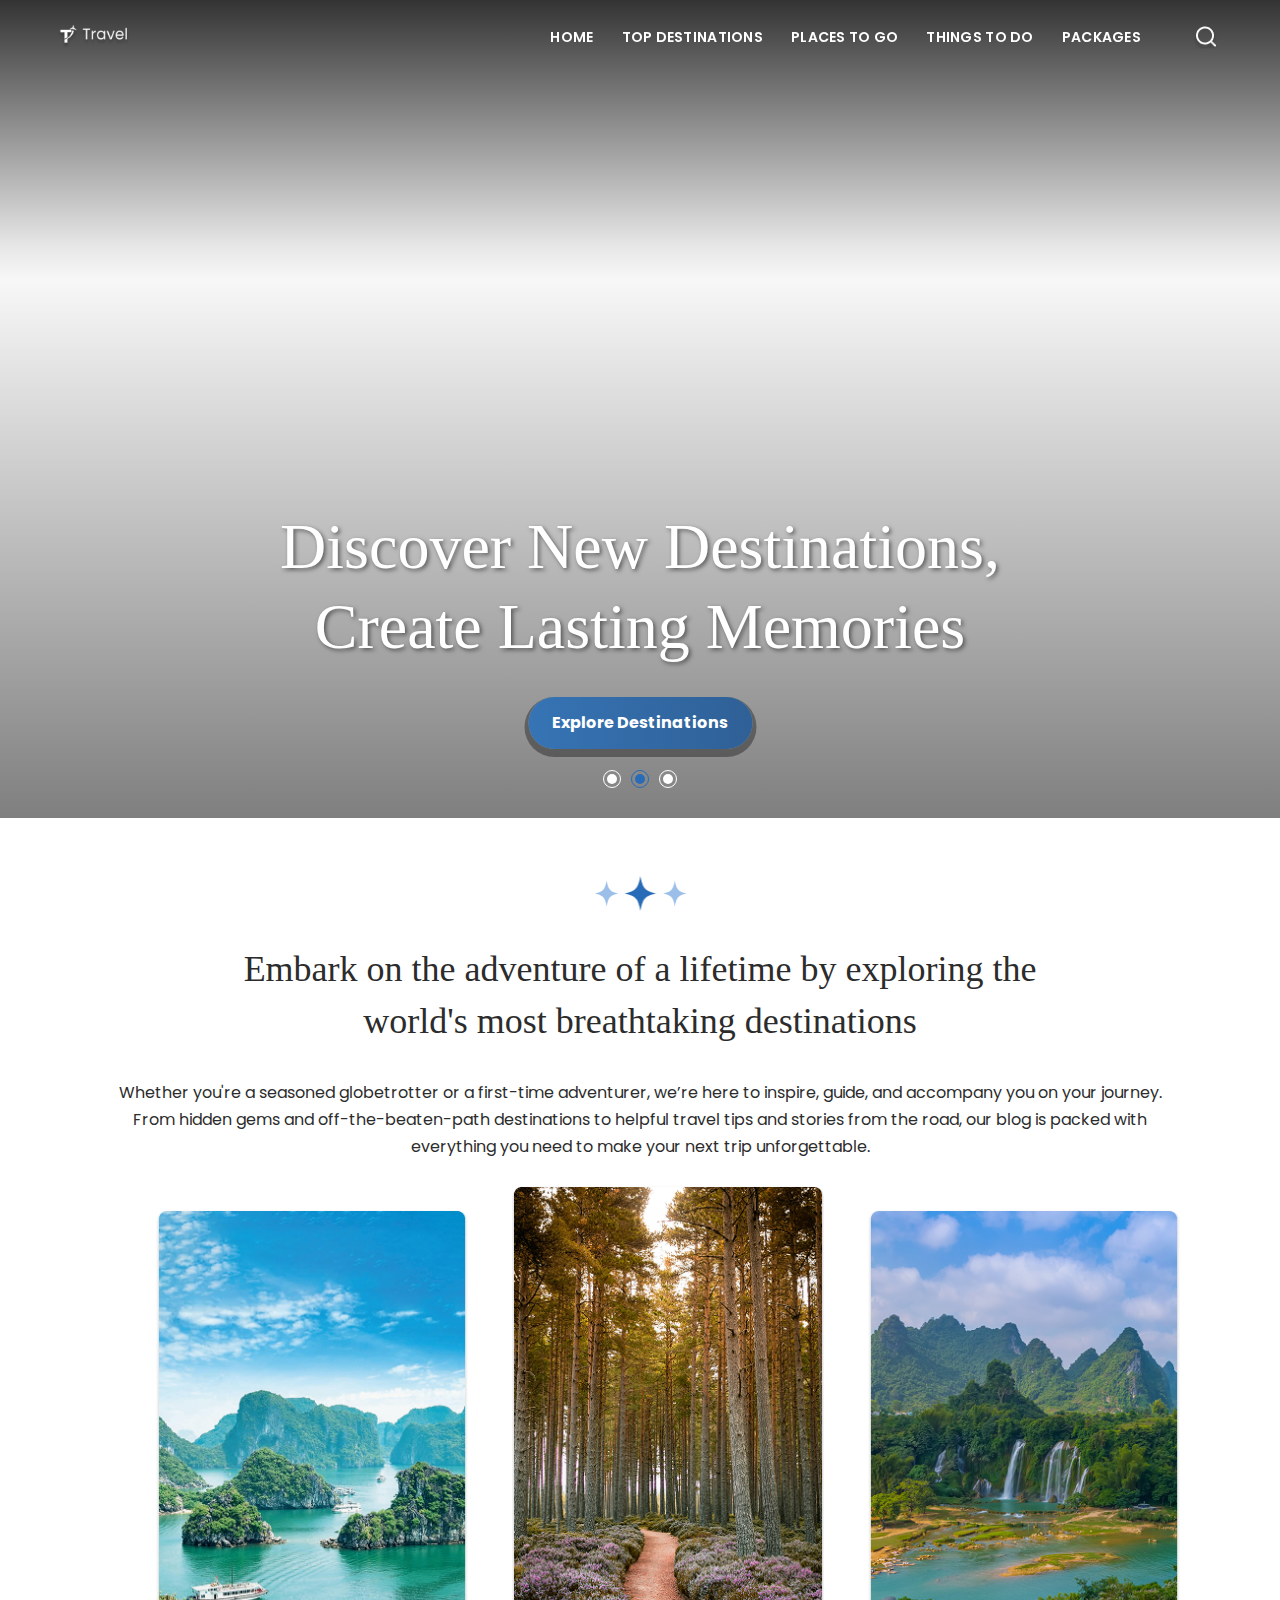
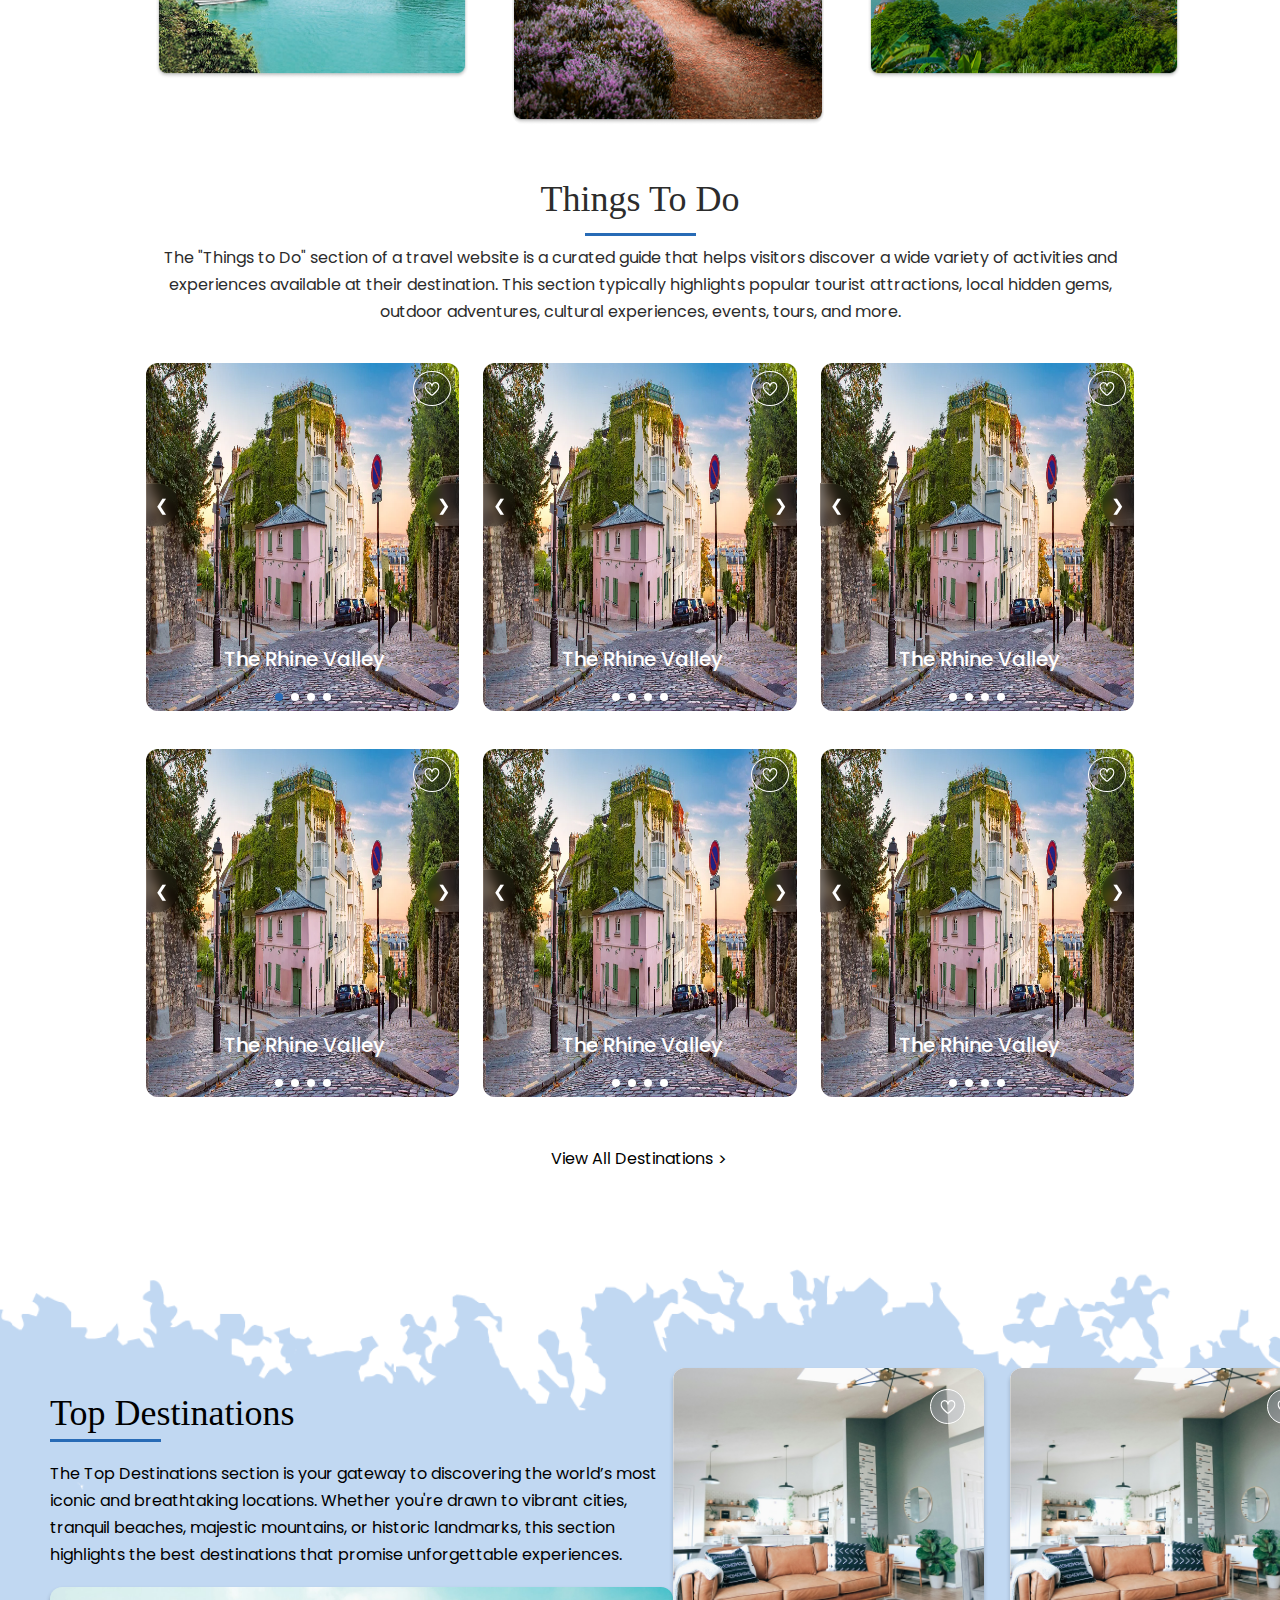
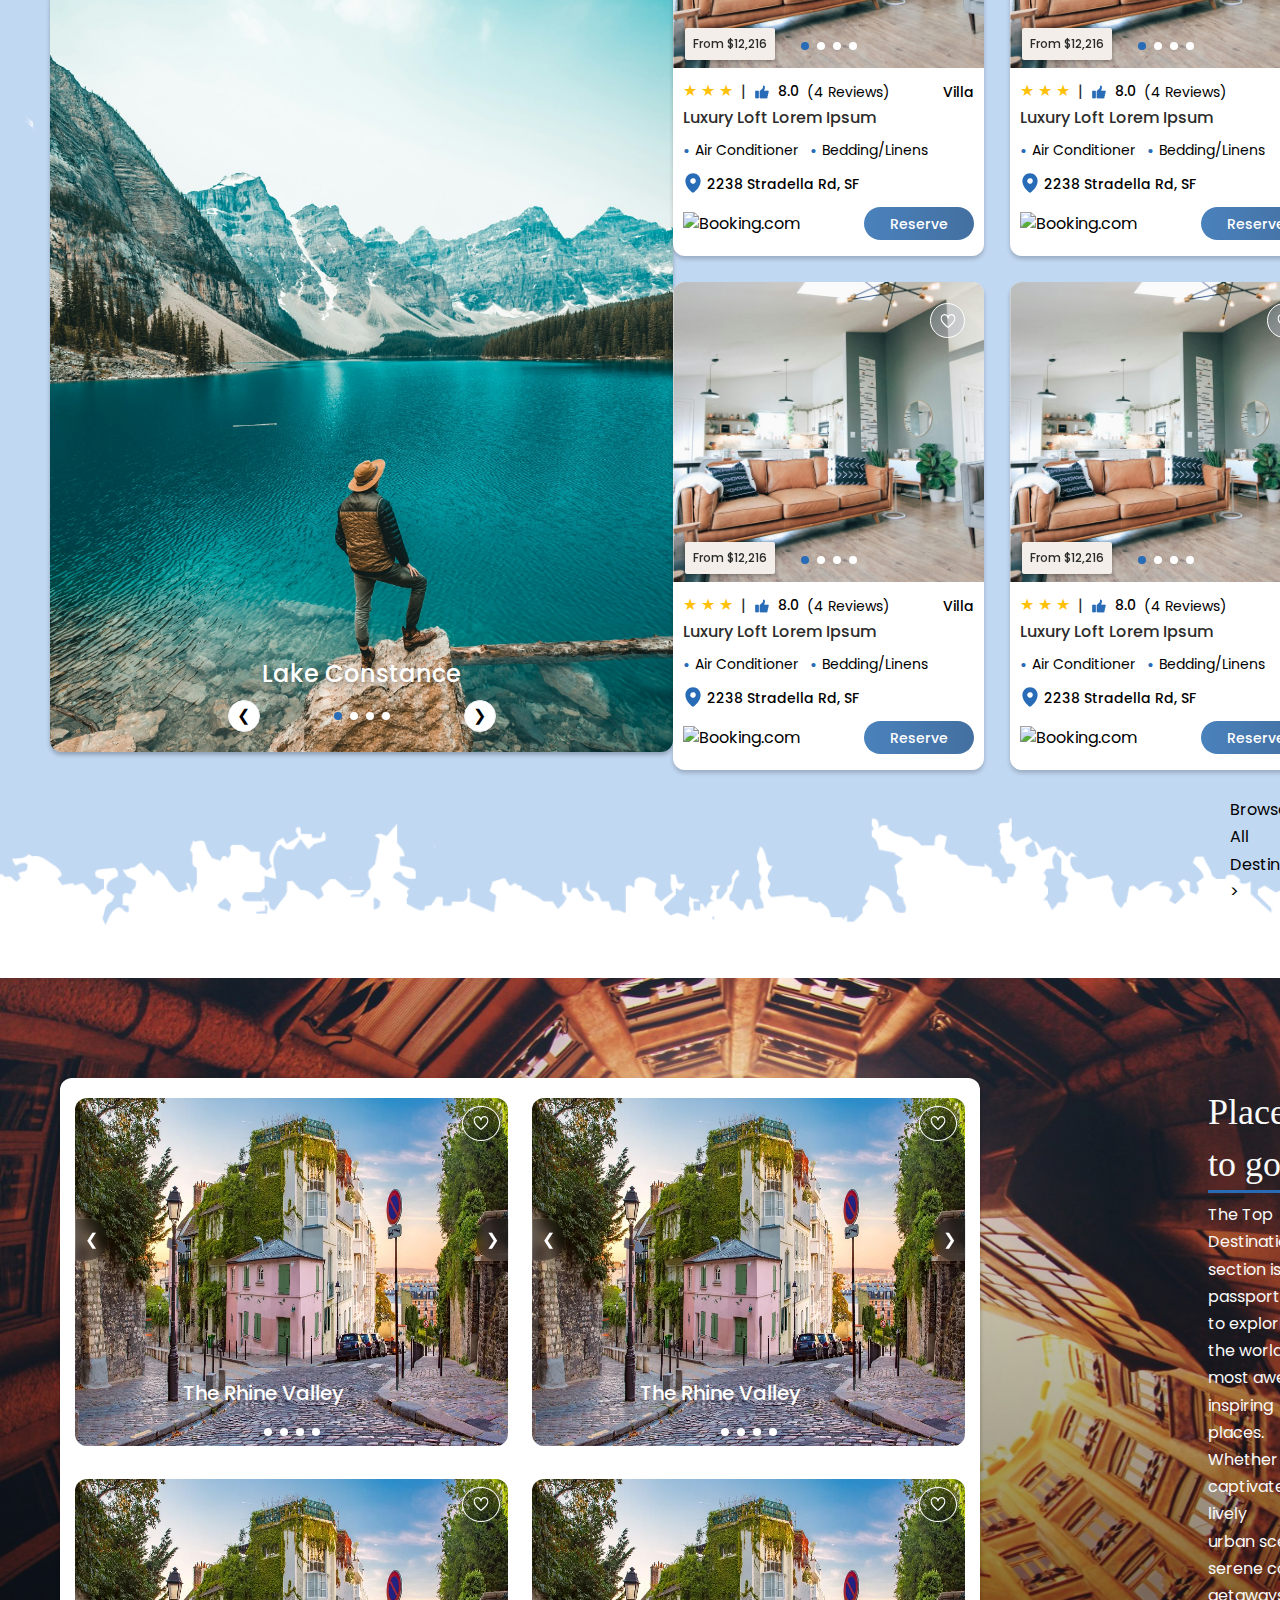
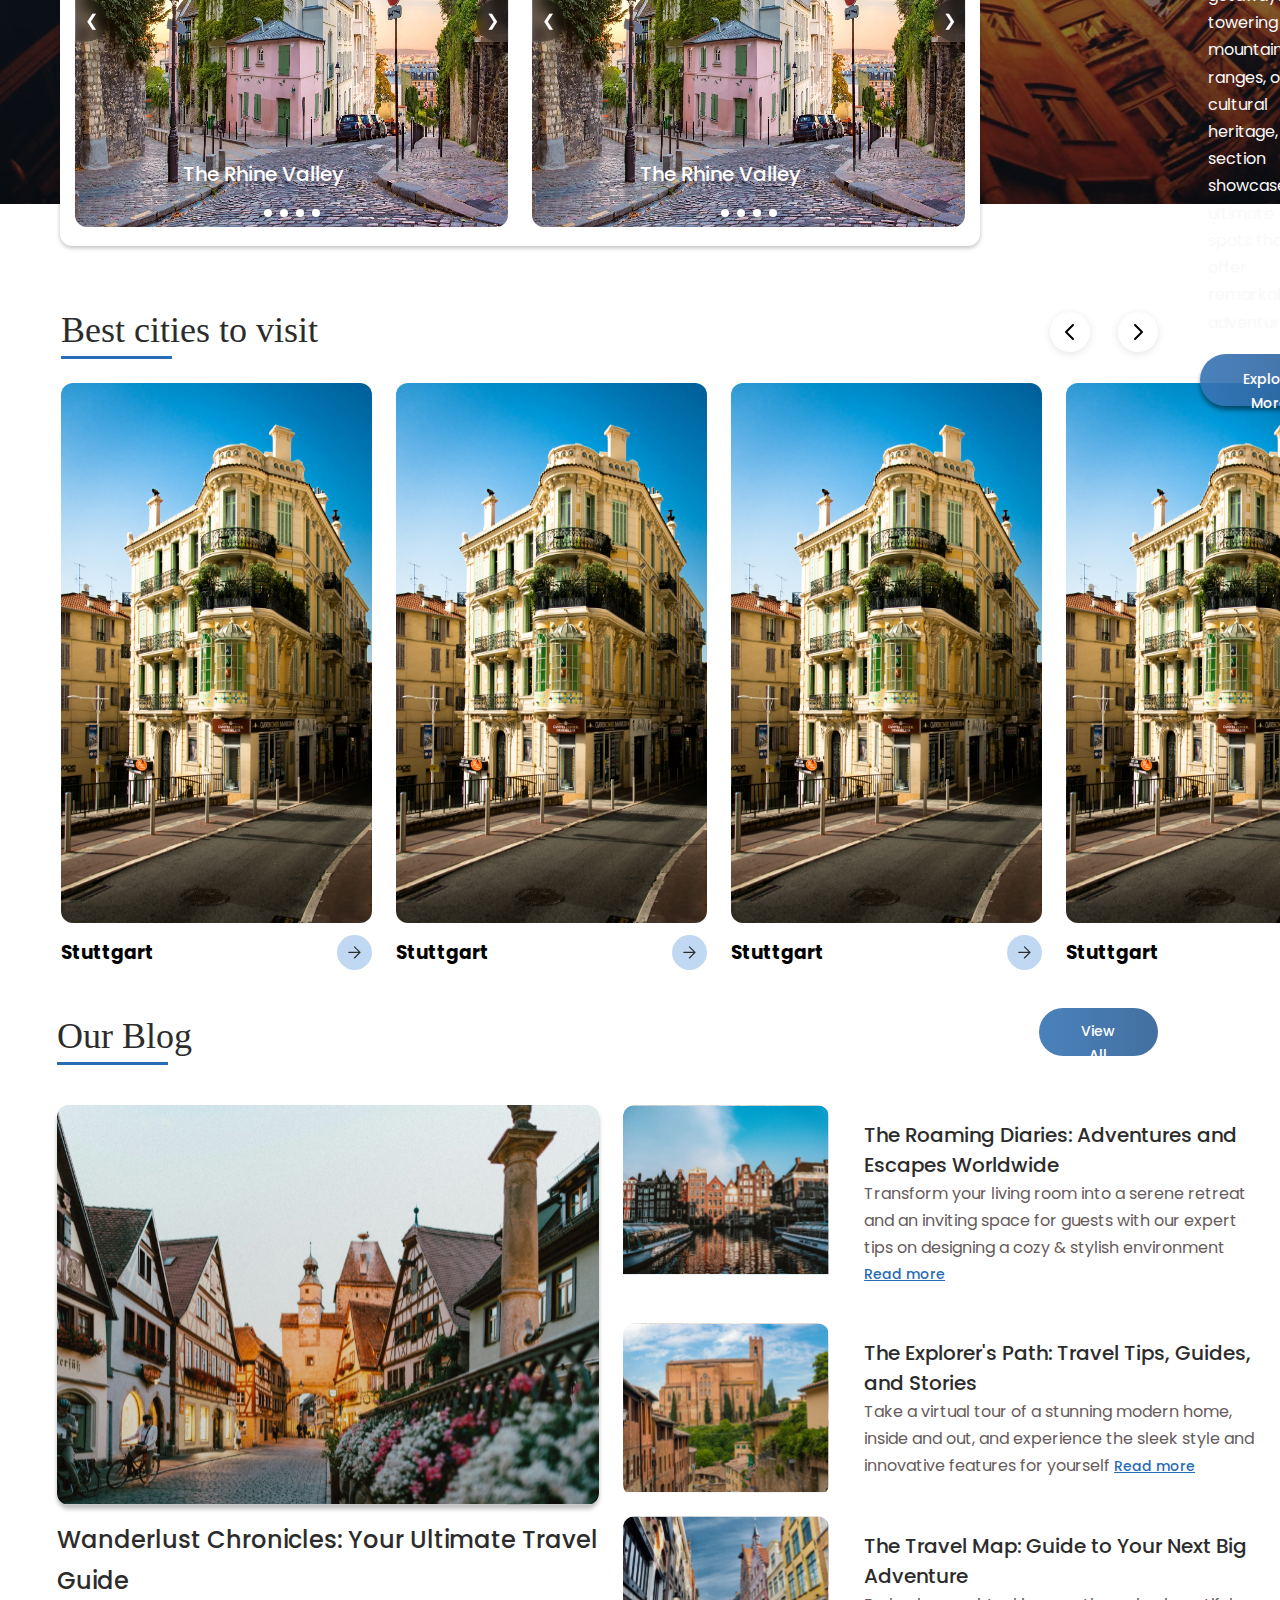
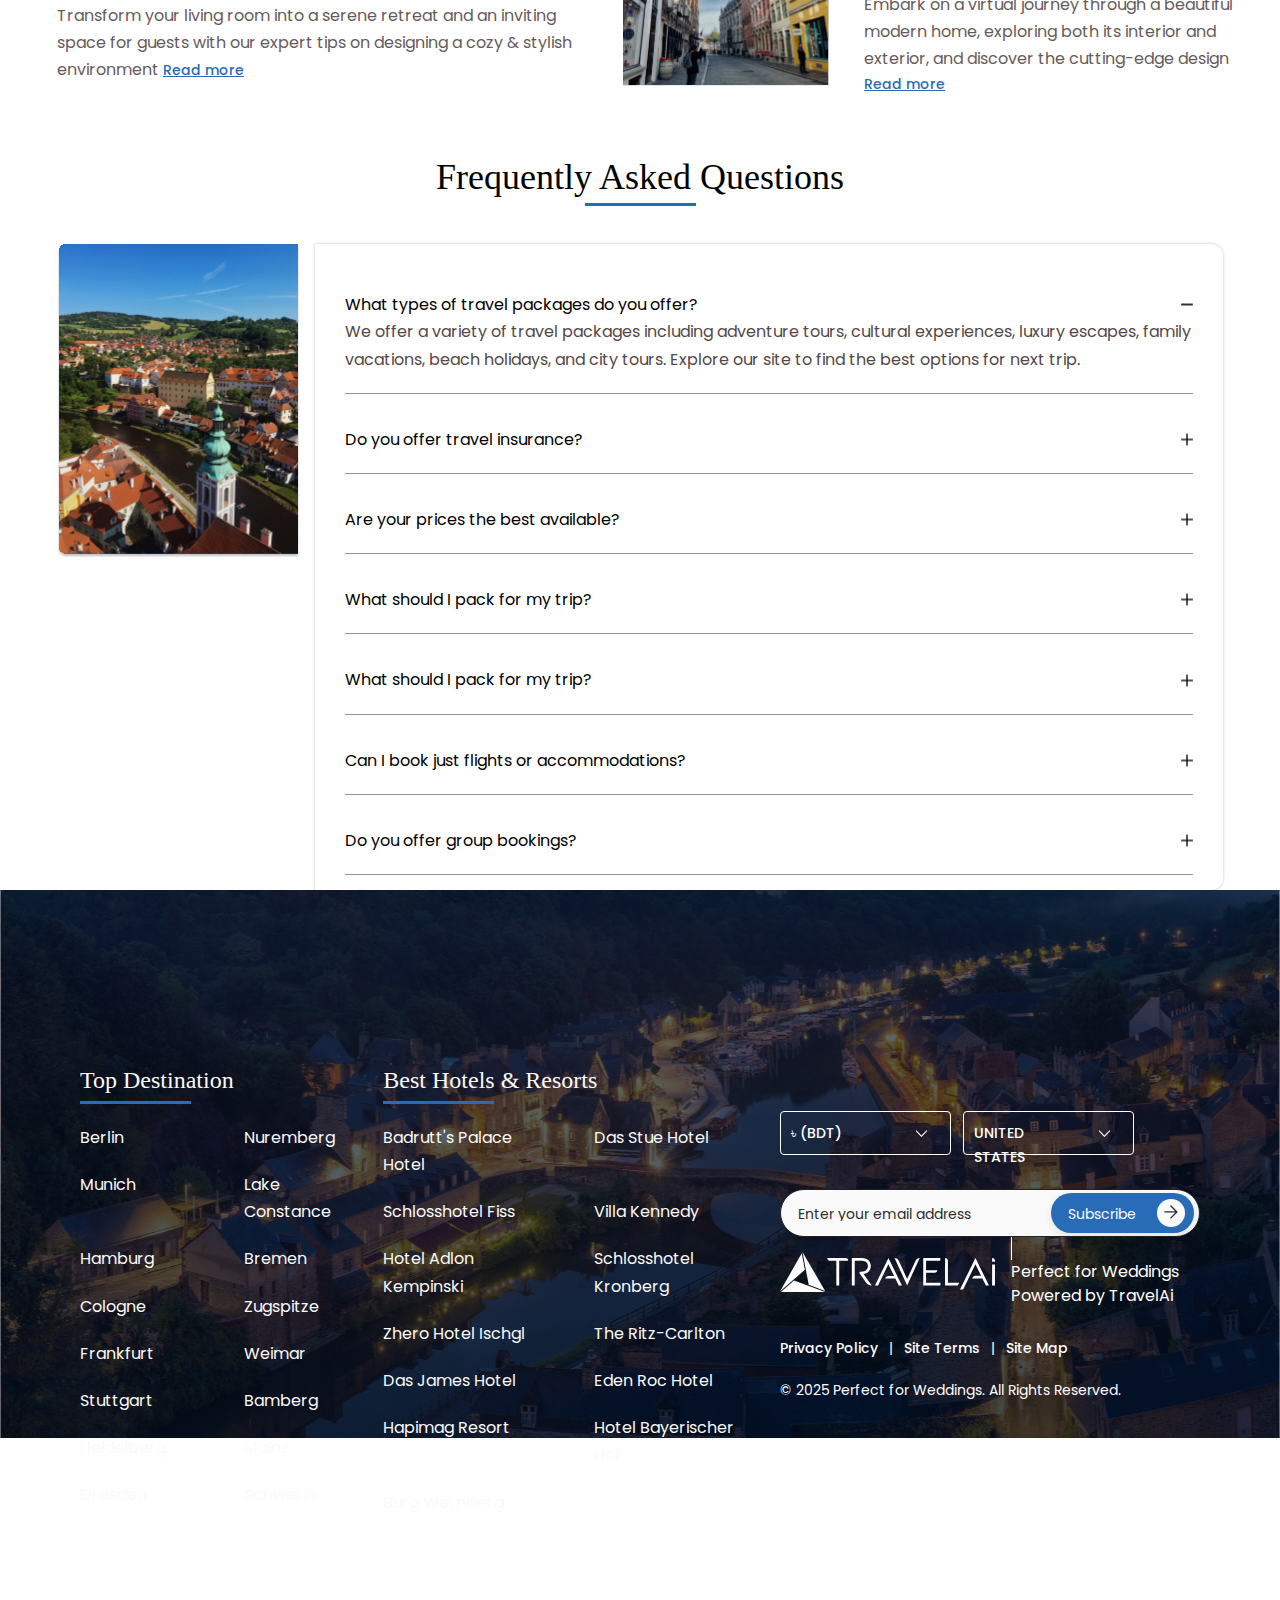
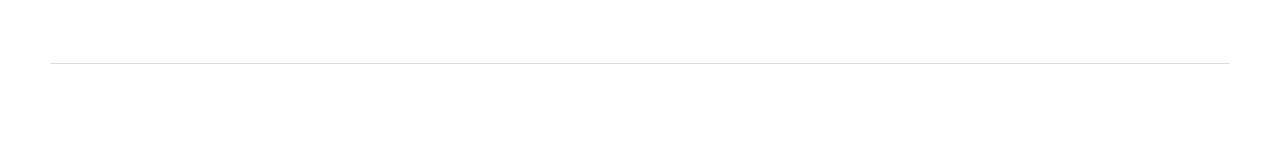
==== commit be877ef2: "- Footer Section HTML Completely done, CSS 80% done." ====
--- a/main.html
+++ b/main.html
@@ -972,18 +972,443 @@
                     <span class="faq-que-text">Do you offer travel insurance?</span>
                     <span><img src="./images/plus-sign.svg" alt=""></span>
                   </div>
-                  <div class="faq-que-ans">
+                  <div class="faq-que-ans" style="display: none;">
+                    We offer a variety of travel packages including adventure tours, cultural experiences, luxury escapes, family vacations, beach holidays, and city tours. Explore our site to find the best options for next trip.
+                  </div>
+                </div>
+                <div class="faq-que-item">
+                  <div class="faq-que-header">
+                    <span class="faq-que-text">Are your prices the best available?</span>
+                    <span><img src="./images/plus-sign.svg" alt=""></span>
+                  </div>
+                  <div class="faq-que-ans" style="display: none;">
+                    We offer a variety of travel packages including adventure tours, cultural experiences, luxury escapes, family vacations, beach holidays, and city tours. Explore our site to find the best options for next trip.
+                  </div>
+                </div>
+                <div class="faq-que-item">
+                  <div class="faq-que-header">
+                    <span class="faq-que-text">What should I pack for my trip?</span>
+                    <span><img src="./images/plus-sign.svg" alt=""></span>
+                  </div>
+                  <div class="faq-que-ans" style="display: none;">
+                    We offer a variety of travel packages including adventure tours, cultural experiences, luxury escapes, family vacations, beach holidays, and city tours. Explore our site to find the best options for next trip.
+                  </div>
+                </div>
+                <div class="faq-que-item">
+                  <div class="faq-que-header">
+                    <span class="faq-que-text">What should I pack for my trip?</span>
+                    <span><img src="./images/plus-sign.svg" alt=""></span>
+                  </div>
+                  <div class="faq-que-ans" style="display: none;">
+                    We offer a variety of travel packages including adventure tours, cultural experiences, luxury escapes, family vacations, beach holidays, and city tours. Explore our site to find the best options for next trip.
+                  </div>
+                </div>
+                <div class="faq-que-item">
+                  <div class="faq-que-header">
+                    <span class="faq-que-text">Can I book just flights or accommodations?</span>
+                    <span><img src="./images/plus-sign.svg" alt=""></span>
+                  </div>
+                  <div class="faq-que-ans" style="display: none;">
+                    We offer a variety of travel packages including adventure tours, cultural experiences, luxury escapes, family vacations, beach holidays, and city tours. Explore our site to find the best options for next trip.
+                  </div>
+                </div>
+                <div class="faq-que-item">
+                  <div class="faq-que-header">
+                    <span class="faq-que-text">Do you offer group bookings?</span>
+                    <span><img src="./images/plus-sign.svg" alt=""></span>
+                  </div>
+                  <div class="faq-que-ans" style="display: none;">
                     We offer a variety of travel packages including adventure tours, cultural experiences, luxury escapes, family vacations, beach holidays, and city tours. Explore our site to find the best options for next trip.
                   </div>
                 </div>
           </div>
           </div>
         </section>
-        
-      
         <!-- FAQ Ends--> 
     </main>    
+    <!-- Footer Starts -->
+    <footer id="footer" class="">
+      <div class="footer">
+        <div class="footer-container">
+          <div class="footer-menu">
+            <h4 class="footer-menu-title">Top Destination</h4>
+            <div class="underline"></div>
+            <ul class="footer-menu-list">
+                  <li class="ellipsis">
+                      <a href="">Berlin</a>
+                  </li>
+                  <li class="ellipsis">
+                      <a href=""> Nuremberg</a>
+                  </li>
+                  <li class="ellipsis">
+                      <a href="">Munich</a>
+                  </li>
+                  <li class="ellipsis">
+                      <a href="">Lake Constance</a>
+                  </li>
+                  <li class="ellipsis">
+                      <a href="">Hamburg</a>
+                  </li>
+                  <li class="ellipsis">
+                      <a href="">Bremen</a>
+                  </li>
+                  <li class="ellipsis">
+                      <a href="">Cologne</a>
+                  </li>
+                  <li class="ellipsis">
+                      <a href="">Zugspitze</a>
+                  </li>
+                  <li class="ellipsis">
+                      <a href="">Frankfurt</a>
+                  </li>
+                  <li class="ellipsis">
+                      <a href="">Weimar</a>
+                  </li>
+                  <li class="ellipsis">
+                      <a href="">Stuttgart</a>
+                  </li>
+                  <li class="ellipsis">
+                      <a href="">Bamberg</a>
+                  </li>
+                  <li class="ellipsis">
+                      <a href="">Heidelberg</a>
+                  </li>
+                  <li class="ellipsis">
+                      <a href="">Mainz</a>
+                  </li>
+                  <li class="ellipsis">
+                      <a href="">Dresden</a>
+                  </li>
+                  <li class="ellipsis">
+                      <a href="">Schwerin</a>
+                  </li>
+            </ul>
+          </div>
+          <div class="footer-menu">
+            <h4 class="footer-menu-title">Best Hotels & Resorts</h4>
+            <div class="underline"></div>
+            <ul class="footer-menu-list">
+                  <li class="ellipsis">
+                      <a href="">Badrutt's Palace Hotel</a>
+                  </li>
+                  <li class="ellipsis">
+                      <a href=""> Das Stue Hotel</a>
+                  </li>
+                  <li class="ellipsis">
+                      <a href="">Schlosshotel Fiss</a>
+                  </li>
+                  <li class="ellipsis">
+                      <a href="">Villa Kennedy</a>
+                  </li>
+                  <li class="ellipsis">
+                      <a href="">Hotel Adlon Kempinski</a>
+                  </li>
+                  <li class="ellipsis">
+                      <a href="">Schlosshotel Kronberg</a>
+                  </li>
+                  <li class="ellipsis">
+                      <a href="">Zhero Hotel Ischgl</a>
+                  </li>
+                  <li class="ellipsis">
+                      <a href="">The Ritz-Carlton</a>
+                  </li>
+                  <li class="ellipsis">
+                      <a href="">Das James Hotel</a>
+                  </li>
+                  <li class="ellipsis">
+                      <a href="">Eden Roc Hotel</a>
+                  </li>
+                  <li class="ellipsis">
+                      <a href="">Hapimag Resort</a>
+                  </li>
+                  <li class="ellipsis">
+                      <a href="">Hotel Bayerischer Hof</a>
+                  </li>
+                  <li class="ellipsis">
+                      <a href="">Burg Wernberg</a>
+                  </li>
+            </ul>
+          </div>
+          <div class="footer-rest">
+              <div class="footer-socials">
+                  <ul class="footer-social-list no-list-style inline-list m-0 p-0">
+                      <li>
+                          <a href="" title="Facebook" target="_blank" rel="noopener" class="footer-social-link">
+                              <img
+                                loading="lazy"
+                                src="./images/fb.svg"
+                                alt="Facebook Icon" 
+                              />
+                          </a>
+                      </li>
+                      <li>
+                          <a href="" title="Instagram" target="_blank" rel="noopener" class="footer-social-link">
+                            <img
+                              loading="lazy"
+                              src="./images/instagram.svg"
+                              alt="Instagram Icon" 
+                            />
+                          </a>
+                      </li>
+                      <li>
+                          <a href="" title="LinkedIn" target="_blank" rel="noopener" class="footer-social-link">
+                            <img
+                              loading="lazy"
+                              src="./images/linkedin.svg"
+                              alt="LinkedIn Icon" 
+                            />
+                          </a>
+                      </li>
+                      <li>
+                        <a href="" title="Twitter" target="_blank" rel="noopener" class="footer-social-link">
+                          <img
+                            loading="lazy"
+                            src="./images/twitter.svg"
+                            alt="Twitter Icon" 
+                          />
+                        </a>
+                    </li>
+                  </ul>
+              </div>
+
+              <div class="footer-dd">
+                <div class="footer-currency-dd">
+                      <div class="nav-link custom-currency">
+                          <div id="js-currency-sort" class="js-currency-sort select-wrap" data-currency-country="BD">
+                            <ul class="default-option">
+                                  <li>
+                                      <div class="option">
+                                          <p>৳ (BDT)</p>
+                                      </div>
+                                  </li>
+                                  <img src="./images/arrow_bottom.svg" alt="">
+                            </ul>
+                            <ul class="select-ul">
+                                      <li data-currency-country="US">
+                                          <div class="option">
+                                              <p>$ (USD)</p>
+                                          </div>
+                                      </li>
+                                  
+                                      <li data-currency-country="CA">
+                                          <div class="option">
+                                              <p>$ (CAD)</p>
+                                          </div>
+                                      </li>
+                                  
+                                      <li data-currency-country="BE">
+                                          <div class="option">
+                                              <p>€ (EUR)</p>
+                                          </div>
+                                      </li>
+                                  
+                                      <li data-currency-country="IE">
+                                          <div class="option">
+                                              <p>£ (GBP)</p>
+                                          </div>
+                                      </li>
+                                  
+                                      <li data-currency-country="AU">
+                                          <div class="option">
+                                              <p>$ (AUD)</p>
+                                          </div>
+                                      </li>
+                                  
+                                      <li data-currency-country="SG">
+                                          <div class="option">
+                                              <p>$ (SGD)</p>
+                                          </div>
+                                      </li>
+                                  
+                                      <li data-currency-country="AE">
+                                          <div class="option">
+                                              <p>د.إ.‏ (AED)</p>
+                                          </div>
+                                      </li>
+                                  
+                                      <li data-currency-country="BD">
+                                          <div class="option">
+                                              <p>৳ (BDT)</p>
+                                          </div>
+                                      </li>
+                                  
+                            </ul>
+                          </div>
+                      </div>
+                </div>
+
+                <div class="footer-currency-dd">
+                      <div class="nav-link cursor-pointer custom-currency">
+                          <div class="select-wrap">
+                              <ul class="default-option">
+                                  <li>
+                                      <div class="option">
+                                          <p>UNITED STATES</p>
+                                      </div>
+                                  </li>
+                                  <img src="./images/arrow_bottom.svg" alt="">
+                              </ul>
+                              <ul class="select-ul">
+                                  <li>
+                                      <div class="option">
+                                          <p>UNITED STATES</p>
+                                      </div>
+                                  </li>
+                                  <li>
+                                      <div class="option">
+                                          <p>UNITED STATES</p>
+                                      </div>
+                                  </li>
+                              </ul>
+                          </div>
+                      </div>
+                </div>
+              </div>
+
+              <form class="email-form">
+                <input type="email" placeholder="Enter your email address" class="email-input">
+                <div class="subscribe">
+                  <button type="submit" class="subscribe-btn">
+                    Subscribe
+                  </button>
+                  <div class="subscribe-btn-arrow">
+                    <img src="./images/link-arrow.svg" alt="">
+                  </div>
+                </div> 
+              </form>
+
+              <div class="powered-block">
+                  <a title="Travel AI" aria-label="Travel AI" href="https://www.travelai.com" class="powered-logo" target="_blank">
+                      <img src="./images/travel-ai-logo.svg" alt="Travel AI">
+                  </a>
+                  <div class="powered-text">
+                      <div translate="no">Perfect for Weddings</div>
+                      <div>Powered by TravelAi</div>
+                  </div>
+              </div>
+              <ul class="footer-site-map">
+                  <li><a href="/privacy-policy">Privacy Policy</a></li>
+                  <li>|</li>
+                  <li><a href="/site-terms">Site Terms</a></li>
+                  <li>|</li>
+                  <li><a href="/site-map">Site Map</a></li>
+              </ul>
+              <div class="footer-copyright-text">© 2025 <a href="/" title="">
+                      Perfect for Weddings</a>. All Rights Reserved.
+              </div>
+          </div>
+        </div>
+        <div id="partner_logos_section" class="partner_logos_section">
+            <div class="presto-container">
+              <div class="partner_logos_wrapper">
+                <ul id="partner_logos" class="partner_logos">
+                  <li>
+                    <img
+                      loading="lazy"
+                      src="./images/bookingcom.png"
+                      alt="Booking"
+                      width="125"
+                      height="21"
+                    />
+                  </li>
+                  <li>
+                    <img
+                      loading="lazy"
+                      src="./images/expedia.png"
+                      alt="Expedia"
+                      width="113"
+                      height="32"
+                    />
+                  </li>
+                  <li>
+                    <img
+                      loading="lazy"
+                      src="./images/vrbo.png"
+                      alt="Vrbo"
+                      width="80"
+                      height="26"
+                    />
+                  </li>
+                  <li>
+                    <img
+                      loading="lazy"
+                      src="./images/rbo.png"
+                      alt="Rentbyowner"
+                      width="165"
+                      height="24"
+                    />
+                  </li>
+                  <li>
+                    <img
+                      loading="lazy"
+                      src="./images/tripcom.png"
+                      alt="Trip"
+                      width="101"
+                      height="25"
+                    />
+                  </li>
+                  <li>
+                    <img
+                      loading="lazy"
+                      src="./images/hometogo.png"
+                      alt="Home To Go"
+                      width="72"
+                      height="39"
+                    />
+                  </li>
+                  <li>
+                    <img
+                      loading="lazy"
+                      src="./images/airbnb.png"
+                      alt="Airbnb"
+                      width="107"
+                      height="33"
+                    />
+                  </li>
+                  <li>
+                    <img
+                      loading="lazy"
+                      src="./images/topvillas.png"
+                      alt="Top Villas"
+                      width="115"
+                      height="25"
+                    />
+                  </li>
+                  <li>
+                    <img
+                      loading="lazy"
+                      src="./images/kayak.png"
+                      alt="Kayak"
+                      width="125"
+                      height="24"
+                    />
+                  </li>
+                  <li>
+                    <img
+                      loading="lazy"
+                      src="./images/abritel.png"
+                      alt="Abritel"
+                      width="92"
+                      height="24"
+                    />
+                  </li>
+                  <li>
+                    <img
+                      loading="lazy"
+                      src="./images/stayz.png"
+                      alt="Stayz"
+                      width="112"
+                      height="28"
+                    />
+                  </li>
+                </ul>
+              </div>
+            </div>
+        </div>
+      </div>
+    </footer>
     
+    <!-- Footer Ends -->  
     
 
     <script src="custom.js"></script>
--- a/min.css
+++ b/min.css
@@ -1451,7 +1451,7 @@
   text-align: center;
 }
 .faq-image img{
-
+  object-fit: cover;
 }
 .faq-container{
   margin-top: 38px;
@@ -1503,3 +1503,249 @@
   color: #534848;
 }
 /****** FAQ CSS ENDS */
+/****************************************** Footer CSS STARTS *******************************/
+.footer {
+  position: relative;
+  padding: 90px 0;
+  height: 100%;
+  background-image: url('./images/footer-bg-img.svg');
+  background-repeat: no-repeat;
+  background-size: contain;
+}
+.footer-menu-list {
+  margin-bottom: 0;
+  padding-top: 20px;
+  display: grid;
+  grid-template-columns: 1fr 1fr;
+  row-gap: 20px;
+  column-gap: 53px
+}
+.footer-menu-list {
+  margin: 0 0 16px;
+}
+.footer-menu-list li {
+  max-width: 307px;
+  font-family: var(--var-font-family);
+  font-weight: 400;
+  font-size: 16px;
+  line-height: 27.2px;
+  letter-spacing: 0%;
+  color: #FAFAFA
+}
+
+.footer-container {
+  display: flex;
+  gap: 28px;
+  padding: 80px 80px 0
+}
+
+.footer-menu-title {
+  font-family: var(--heading-font-family);
+  font-weight: 500;
+  font-size: 24px;
+  line-height: 40.8px;
+  letter-spacing: 0%;
+  color: #FAFAFA;
+}
+.footer-socials {
+  margin-left: -5px
+}
+
+.footer-socials ul {
+  align-items: center;
+  display: flex;
+  height: 23px;
+  gap: 49px
+}
+.footer-dd {
+  display: flex;
+  padding: 28px 0 34px;
+  gap: 0 12px
+}
+.nav-link, .nav-link:hover {
+  color: #fff;
+}
+.custom-currency .select-wrap .default-option {
+  width: 171px;
+  height: 44px;
+  border-radius: 4px;
+  display: flex;
+  gap: 40px;
+  padding-top: 10px;
+  padding-bottom: 10px;
+  border: 0.8px solid #FFFFFF;
+}
+.select-wrap .default-option li {
+  padding: 0 10px;
+  width: 94px;
+  height: 24px;
+}
+.select-wrap .option {
+  display: flex;
+  align-items: center;
+}
+.custom-currency .select-wrap .default-option .option p {
+  font-size: 14px;
+  font-family: var(--var-font-family);
+  font-weight: 500;
+  line-height: 23.8px;
+  letter-spacing: 0%;
+  color: #FFFFFF;
+}
+.custom-currency .select-wrap .default-option img {
+  width: 13px;
+  height: 8px;
+  margin-top: 8px;
+}
+
+  
+.select-wrap .select-ul {
+  border: none;
+  margin: 0;
+  position: absolute;
+  top: 100%;
+  left: 0;
+  width: 100%;
+  background-color: #fff;
+  border-radius: 10px;
+  list-style: none;
+  cursor: pointer;
+  display: none;
+  z-index: 9;
+  padding: 0;
+  box-shadow: 0 4px 15px rgba(0, 0, 0, .15), 0 0 3px rgba(0, 0, 0, .15), 0 0 1px rgba(0, 0, 0, .5);
+}
+.email-form {
+  display: flex;
+  gap: 10px;
+  position: relative;
+ 
+}
+.email-input {
+  width: 420px;
+  height: 48px;
+  border-radius: 200px;
+  border-width: 1px;
+  background: #FAFAFA;
+  border: 1px solid #202127;
+  flex-grow: 1;
+  position: relative
+}
+.email-input::placeholder {
+  width: 234px;
+  height: 17px;
+  position: absolute; 
+  font-family: var(--var-font-family);
+  font-weight: 400;
+  font-size: 14px;
+  line-height: 23.8px;
+  letter-spacing: 0%;
+  color: #2C2C2C;
+  left: 17px;
+  top:14px;
+}
+
+.subscribe{
+  display: flex;
+  align-items: center;
+  justify-content: space-between;
+  position: absolute;
+  width: 143px;
+  height: 40px;
+  top: 4px;
+  left: 271.47px;
+  border-radius: 300px;
+  border-width: 1px;
+  background: #286BB6;
+  box-shadow: 0px 4px 8px 0px #19213D1A;
+  font-family: var(--var-font-family);
+  font-weight: 400;
+  font-size: 14px;
+  line-height: 23.8px;
+}
+.subscribe-btn{
+  position: absolute;
+  color: #FAFAFA;
+  top: 10px;
+  left: 17px;
+}
+.subscribe-btn-arrow{
+  position: absolute;
+  width: 28px;
+  height: 28px;
+  top: 6px;
+  left: 105.53px;
+  border-radius: 14px;
+  background: #FAFAFA;
+}
+.subscribe-btn-arrow img{
+  width: 14px;
+  height: 14px;
+  top: 6px;
+  left: 7.23px;
+  position: absolute;
+}
+.powered-block {
+  display: flex;
+  align-items: center;
+  gap: 1rem;
+  line-height: 0;
+}
+.powered-text::before {
+  align-self: stretch;
+  border-left: 1px solid #fff;
+  content: '';
+}
+.powered-text {
+  color: #fff;
+  line-height: 1.465
+}
+.footer .footer-site-map {
+  padding: 30px 0 0;
+  font-weight: 500;
+}
+.footer .footer-site-map li {
+  font-family: var(--var-font-family);
+  font-weight: 400;
+  font-size: 14px;
+  line-height: 23.8px;
+  letter-spacing: 0%;
+  color: #FAFAFA;
+}
+.footer-site-map {
+  display: flex; 
+  gap: 11px;
+}
+.footer .footer-site-map li a {
+  font-weight: 500;
+  font-size: .875rem;
+  color: #fff;
+}
+.footer-copyright-text {
+  color: #fff;
+  font-size: .875rem;
+  padding-top: 19px;
+  line-height: 1.434
+}
+
+/****************************************** Partner Logos Section */
+
+.partner_logos_wrapper {
+  border-bottom-width: 1px;
+  border-bottom-style: solid;
+  border-bottom-color: rgb(222, 222, 222);
+}
+
+.partner_logos {
+  display: flex;
+  align-items: center;
+  list-style: none;
+  padding: 22px 0;
+  justify-content: space-between;
+  flex-wrap: wrap;
+  gap: 20px;
+}
+
+.partner_logos li:first-child {
+  padding-left: 0px;
+}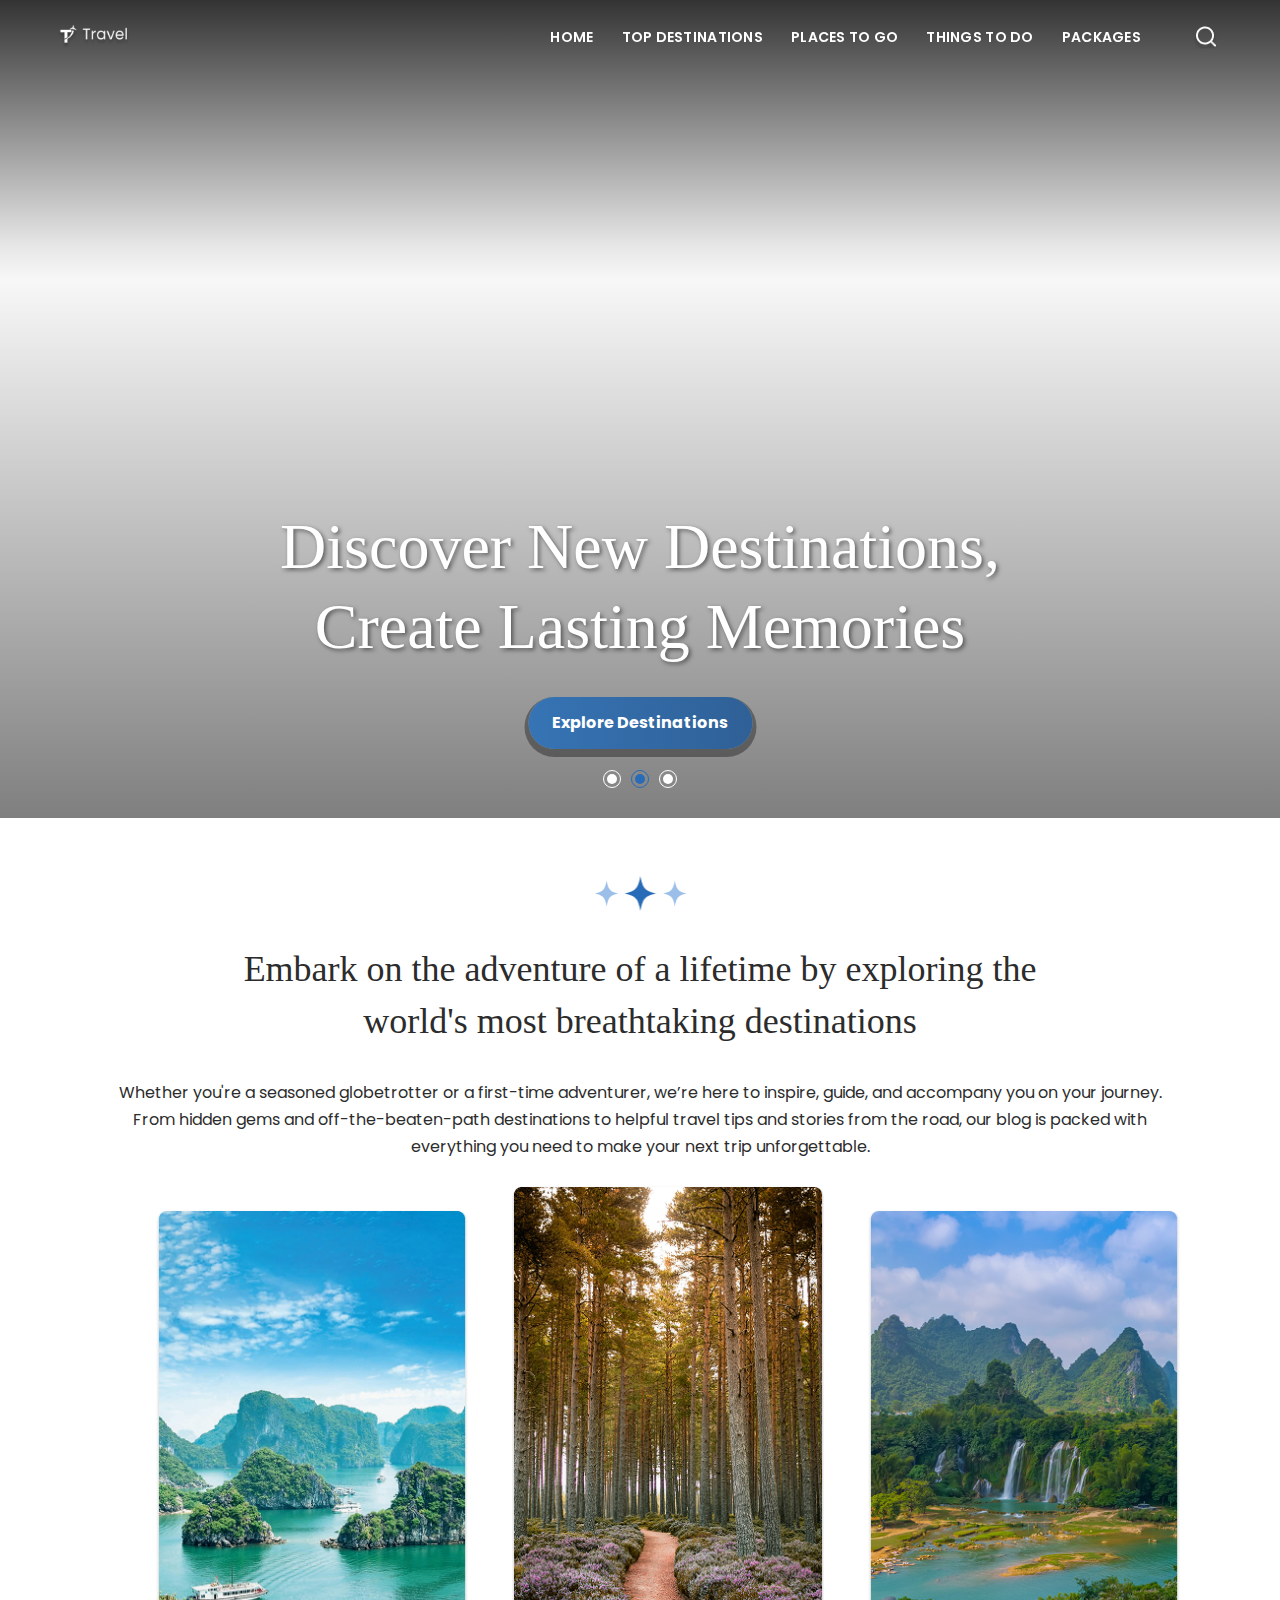
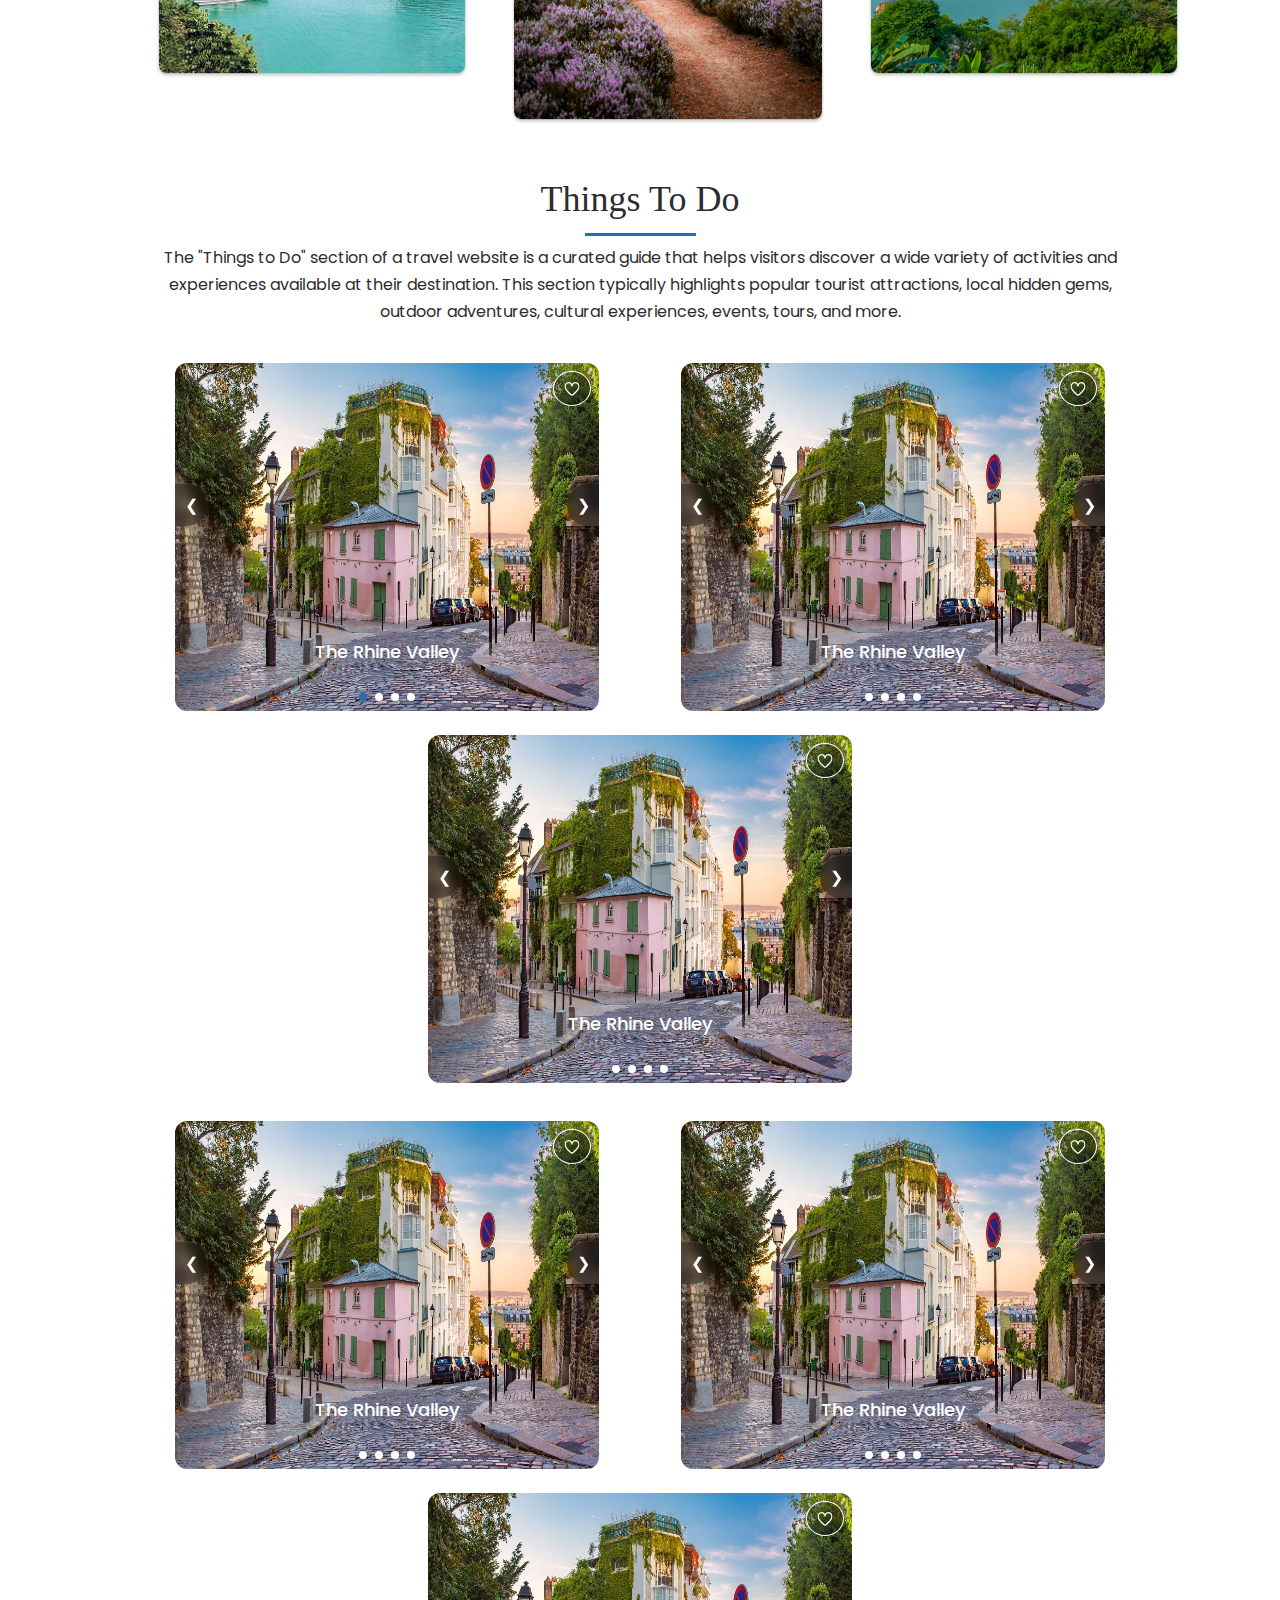
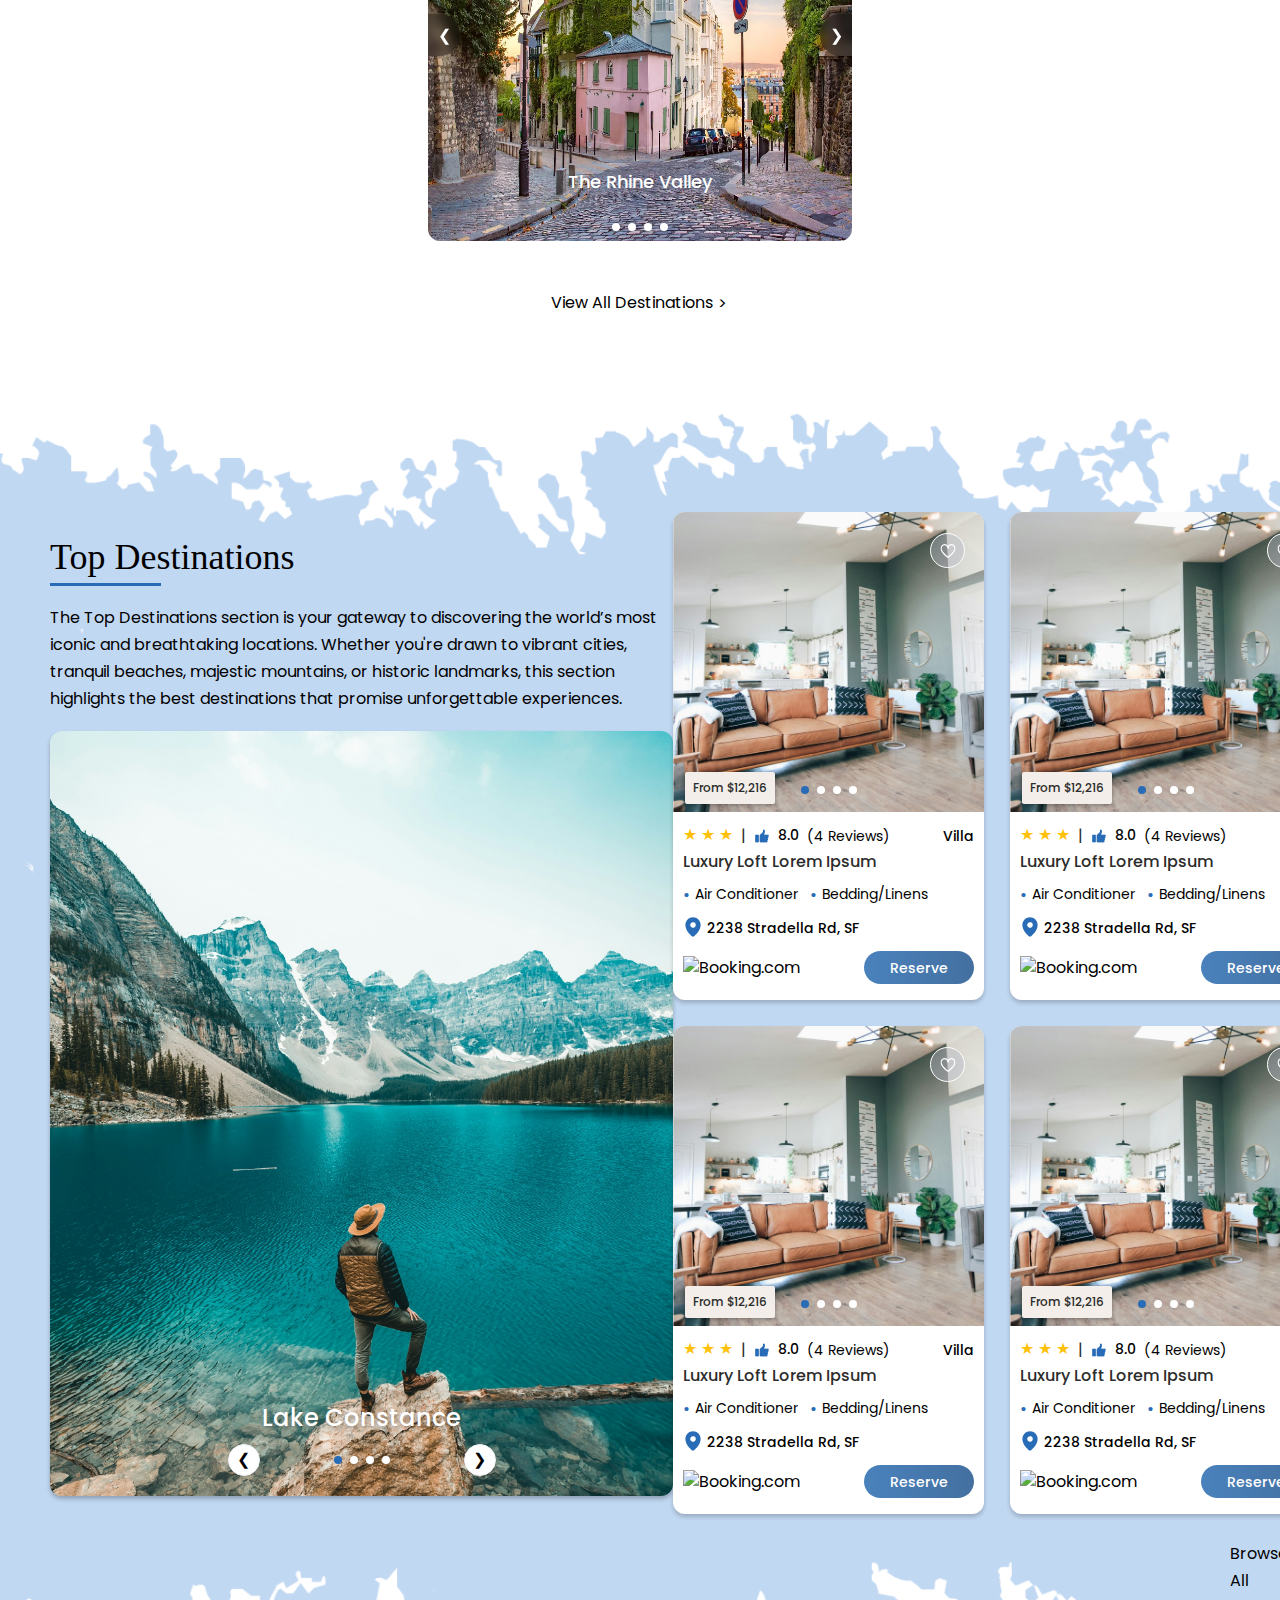
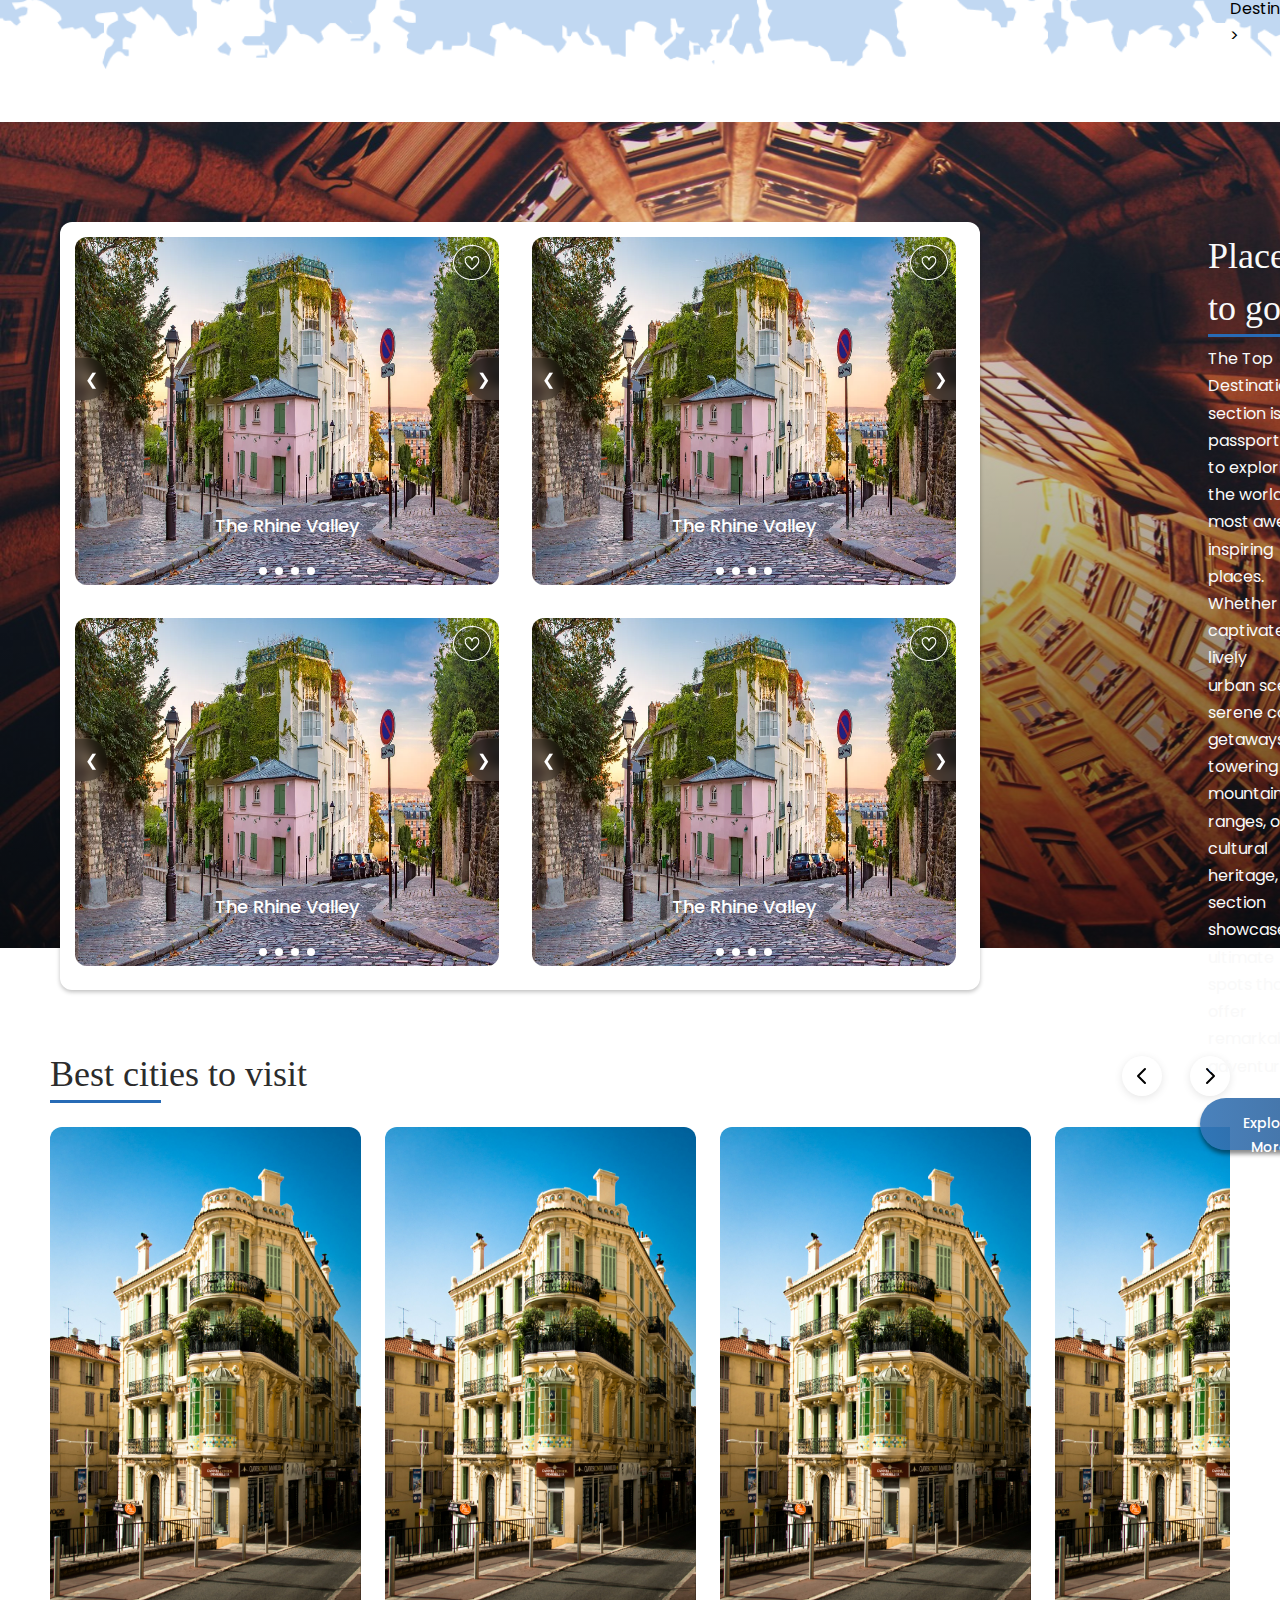
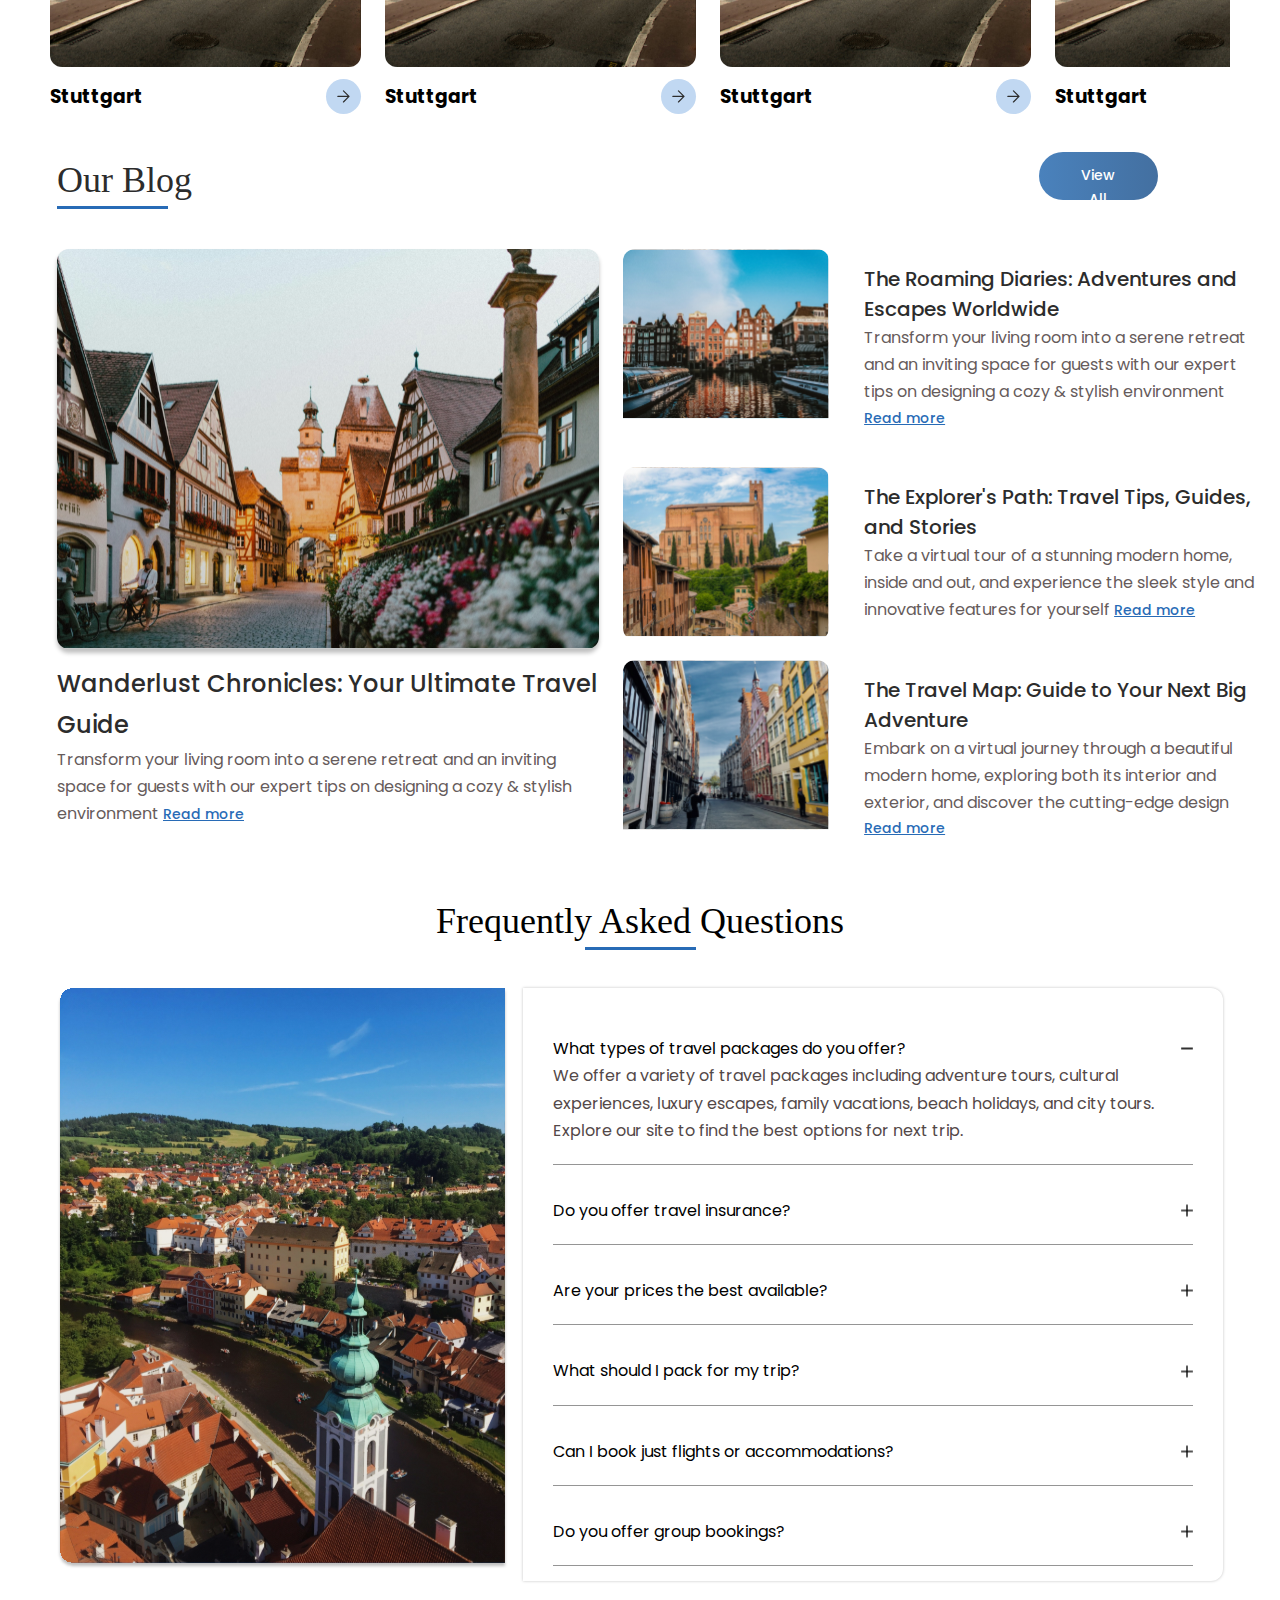
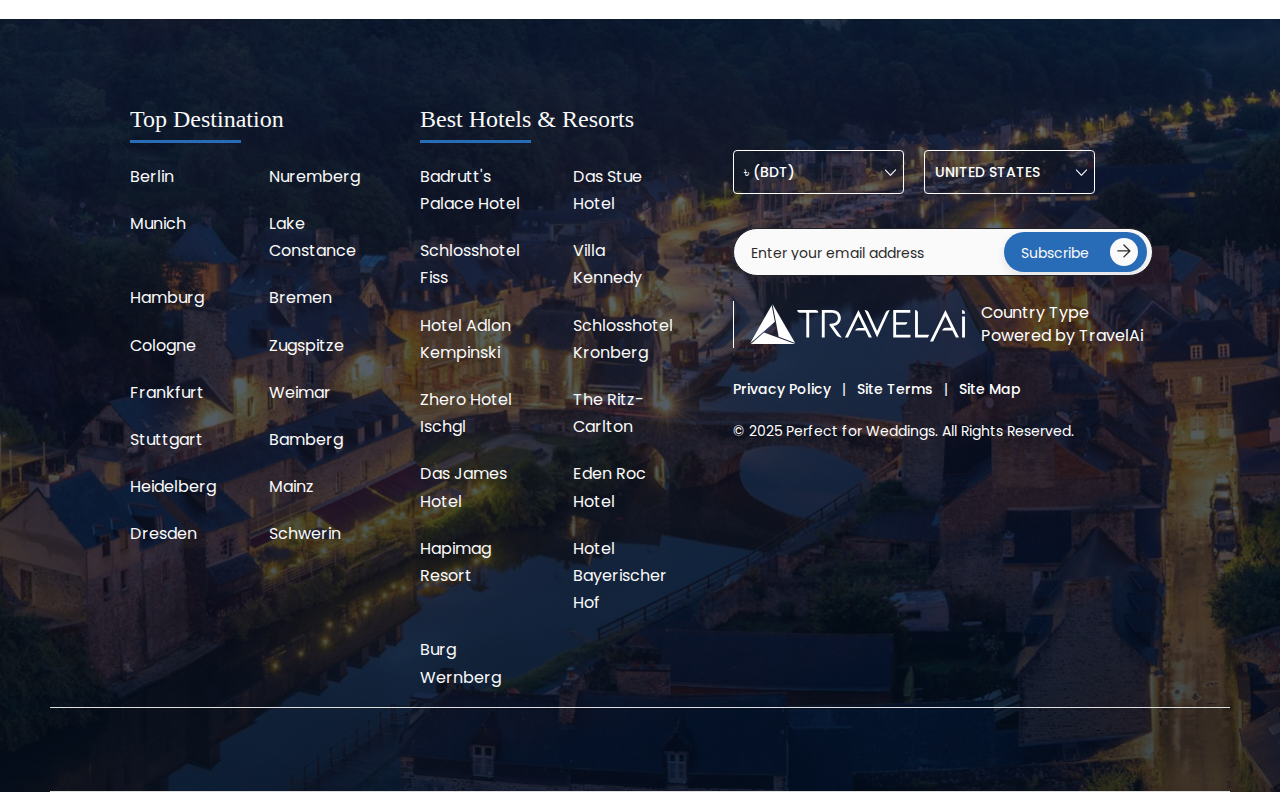
==== commit 04495dfc: "- Footer CSS done. Simple modification in Best Cities" ====
--- a/main.html
+++ b/main.html
@@ -42,56 +42,56 @@
               <div class="slide-container">
                 <div class="slide-element-1">
                   <img
-                    src="./images/home-banner-1.png"
+                    src="./images/home-banner-1.svg"
                     alt="Slider image 1"
                     class="slide-image"
                   />
                 </div>
                 <div class="slide-element-2">
                   <img
-                    src="./images/home-banner-1.png"
+                    src="./images/home-banner-1.svg"
                     alt="Slider image 2"
                     class="slide-image"
                   />
                 </div>
                 <div class="slide-element-3">
                   <img
-                    src="./images/home-banner-1.png"
+                    src="./images/home-banner-1.svg"
                     alt="Slider image 3"
                     class="slide-image"
                   />
                 </div>
                 <div id="iyflb" class="slide-element-4">
                   <img
-                    src="./images/home-banner-1.png"
+                    src="./images/home-banner-1.svg"
                     alt="Slider image 4"
                     class="slide-image"
                   />
                 </div>
                 <div class="slide-element-5">
                   <img
-                    src="./images/home-banner-1.png"
+                    src="./images/home-banner-1.svg"
                     alt="Slider image 5"
                     class="slide-image"
                   />
                 </div>
                 <div class="slide-element-6">
                   <img
-                    src="./images/home-banner-1.png"
+                    src="./images/home-banner-1.svg"
                     alt="Slider image 6"
                     class="slide-image"
                   />
                 </div>
                 <div class="slide-element-7">
                   <img
-                    src="./images/home-banner-1.png"
+                    src="./images/home-banner-1.svg"
                     alt="Slider image 7"
                     class="slide-image"
                   />
                 </div>
                 <div class="slide-element-8">
                   <img
-                    src="./images/home-banner-1.png"
+                    src="./images/home-banner-1.svg"
                     alt="Slider image 8"
                     class="slide-image"
                   />
@@ -777,27 +777,40 @@
          
         <!-- Best Places Starts -->
         <section class="bestcities_section">
-          <div class="bestcities-heading-slidercontrols">
-            <div class="bestcities-heading">
-              <h2 id="bestcities_title" class="bestcities_title">Best cities to visit</h2>
-              <div class="underline"></div>
-            </div>
-            <div class="slidercontrols">
-                <button class="slider-btn prev-button">
-                    <svg viewBox="0 0 24 24">
-                        <path d="M15 19l-7-7 7-7" stroke="currentColor" stroke-width="2" fill="none" stroke-linecap="round" stroke-linejoin="round"/>
-                    </svg>
-                </button>
-                <button class="slider-btn next-button">
-                    <svg viewBox="0 0 24 24">
-                        <path d="M9 5l7 7-7 7" stroke="currentColor" stroke-width="2" fill="none" stroke-linecap="round" stroke-linejoin="round"/>
-                    </svg>
-                </button>
-            </div>
-          </div>
-          <div class="bestcities-card-container">
-            <!-- City Card 1 -->
-            <div class="city-card">
+          <div class="presto-container">
+            <div class="bestcities-heading-slidercontrols">
+              <div class="bestcities-heading">
+                <h2 id="bestcities_title" class="bestcities_title">Best cities to visit</h2>
+                <div class="underline"></div>
+              </div>
+              <div class="slidercontrols">
+                  <button class="slider-btn prev-button">
+                      <svg viewBox="0 0 24 24">
+                          <path d="M15 19l-7-7 7-7" stroke="currentColor" stroke-width="2" fill="none" stroke-linecap="round" stroke-linejoin="round"/>
+                      </svg>
+                  </button>
+                  <button class="slider-btn next-button">
+                      <svg viewBox="0 0 24 24">
+                          <path d="M9 5l7 7-7 7" stroke="currentColor" stroke-width="2" fill="none" stroke-linecap="round" stroke-linejoin="round"/>
+                      </svg>
+                  </button>
+              </div>
+            </div>
+            <div class="bestcities-card-container">
+              <!-- City Card 1 -->
+              <div class="city-card">
+                  <div class="city-img">
+                    <img src="./images/Stuttgart.jpg" alt="Stuttgart">
+                  </div>
+                  <div class="city-info">
+                      <h3 class="city-name">Stuttgart</h3>
+                      <div class="link-arrow2">
+                        <img src="./images/link-arrow.svg" alt="">
+                      </div>
+                  </div>
+              </div>
+              <!-- City Card 2 -->
+              <div class="city-card">
                 <div class="city-img">
                   <img src="./images/Stuttgart.jpg" alt="Stuttgart">
                 </div>
@@ -807,57 +820,46 @@
                       <img src="./images/link-arrow.svg" alt="">
                     </div>
                 </div>
-            </div>
-            <!-- City Card 2 -->
-            <div class="city-card">
-              <div class="city-img">
-                <img src="./images/Stuttgart.jpg" alt="Stuttgart">
-              </div>
-              <div class="city-info">
-                  <h3 class="city-name">Stuttgart</h3>
-                  <div class="link-arrow2">
-                    <img src="./images/link-arrow.svg" alt="">
-                  </div>
-              </div>
-            </div>
-            <!-- City Card 3 -->
-            <div class="city-card">
-              <div class="city-img">
-                <img src="./images/Stuttgart.jpg" alt="Stuttgart">
-              </div>
-              <div class="city-info">
-                  <h3 class="city-name">Stuttgart</h3>
-                  <div class="link-arrow2">
-                    <img src="./images/link-arrow.svg" alt="">
-                  </div>
-              </div>
-            </div>
-            <!-- City Card 4 -->
-            <div class="city-card">
-              <div class="city-img">
-                <img src="./images/Stuttgart.jpg" alt="Stuttgart">
-              </div>
-              <div class="city-info">
-                  <h3 class="city-name">Stuttgart</h3>
-                  <div class="link-arrow2">
-                    <img src="./images/link-arrow.svg" alt="">
-                  </div>
-              </div>
-            </div>
-            <!-- City Card 5 -->
-            <div class="city-card">
-              <div class="city-img">
-                <img src="./images/Stuttgart.jpg" alt="Stuttgart">
-              </div>
-              <div class="city-info">
-                  <h3 class="city-name">Stuttgart</h3>
-                  <div class="link-arrow2">
-                    <img src="./images/link-arrow.svg" alt="">
-                  </div>
-              </div>
-            </div>
-
-            
+              </div>
+              <!-- City Card 3 -->
+              <div class="city-card">
+                <div class="city-img">
+                  <img src="./images/Stuttgart.jpg" alt="Stuttgart">
+                </div>
+                <div class="city-info">
+                    <h3 class="city-name">Stuttgart</h3>
+                    <div class="link-arrow2">
+                      <img src="./images/link-arrow.svg" alt="">
+                    </div>
+                </div>
+              </div>
+              <!-- City Card 4 -->
+              <div class="city-card">
+                <div class="city-img">
+                  <img src="./images/Stuttgart.jpg" alt="Stuttgart">
+                </div>
+                <div class="city-info">
+                    <h3 class="city-name">Stuttgart</h3>
+                    <div class="link-arrow2">
+                      <img src="./images/link-arrow.svg" alt="">
+                    </div>
+                </div>
+              </div>
+              <!-- City Card 5 -->
+              <div class="city-card">
+                <div class="city-img">
+                  <img src="./images/Stuttgart.jpg" alt="Stuttgart">
+                </div>
+                <div class="city-info">
+                    <h3 class="city-name">Stuttgart</h3>
+                    <div class="link-arrow2">
+                      <img src="./images/link-arrow.svg" alt="">
+                    </div>
+                </div>
+              </div>
+  
+              
+            </div>
           </div>
         </section>
         <!-- Best Places Ends -->
@@ -996,15 +998,6 @@
                 </div>
                 <div class="faq-que-item">
                   <div class="faq-que-header">
-                    <span class="faq-que-text">What should I pack for my trip?</span>
-                    <span><img src="./images/plus-sign.svg" alt=""></span>
-                  </div>
-                  <div class="faq-que-ans" style="display: none;">
-                    We offer a variety of travel packages including adventure tours, cultural experiences, luxury escapes, family vacations, beach holidays, and city tours. Explore our site to find the best options for next trip.
-                  </div>
-                </div>
-                <div class="faq-que-item">
-                  <div class="faq-que-header">
                     <span class="faq-que-text">Can I book just flights or accommodations?</span>
                     <span><img src="./images/plus-sign.svg" alt=""></span>
                   </div>
@@ -1029,275 +1022,278 @@
     <!-- Footer Starts -->
     <footer id="footer" class="">
       <div class="footer">
-        <div class="footer-container">
-          <div class="footer-menu">
-            <h4 class="footer-menu-title">Top Destination</h4>
-            <div class="underline"></div>
-            <ul class="footer-menu-list">
-                  <li class="ellipsis">
-                      <a href="">Berlin</a>
-                  </li>
-                  <li class="ellipsis">
-                      <a href=""> Nuremberg</a>
-                  </li>
-                  <li class="ellipsis">
-                      <a href="">Munich</a>
-                  </li>
-                  <li class="ellipsis">
-                      <a href="">Lake Constance</a>
-                  </li>
-                  <li class="ellipsis">
-                      <a href="">Hamburg</a>
-                  </li>
-                  <li class="ellipsis">
-                      <a href="">Bremen</a>
-                  </li>
-                  <li class="ellipsis">
-                      <a href="">Cologne</a>
-                  </li>
-                  <li class="ellipsis">
-                      <a href="">Zugspitze</a>
-                  </li>
-                  <li class="ellipsis">
-                      <a href="">Frankfurt</a>
-                  </li>
-                  <li class="ellipsis">
-                      <a href="">Weimar</a>
-                  </li>
-                  <li class="ellipsis">
-                      <a href="">Stuttgart</a>
-                  </li>
-                  <li class="ellipsis">
-                      <a href="">Bamberg</a>
-                  </li>
-                  <li class="ellipsis">
-                      <a href="">Heidelberg</a>
-                  </li>
-                  <li class="ellipsis">
-                      <a href="">Mainz</a>
-                  </li>
-                  <li class="ellipsis">
-                      <a href="">Dresden</a>
-                  </li>
-                  <li class="ellipsis">
-                      <a href="">Schwerin</a>
-                  </li>
-            </ul>
-          </div>
-          <div class="footer-menu">
-            <h4 class="footer-menu-title">Best Hotels & Resorts</h4>
-            <div class="underline"></div>
-            <ul class="footer-menu-list">
-                  <li class="ellipsis">
-                      <a href="">Badrutt's Palace Hotel</a>
-                  </li>
-                  <li class="ellipsis">
-                      <a href=""> Das Stue Hotel</a>
-                  </li>
-                  <li class="ellipsis">
-                      <a href="">Schlosshotel Fiss</a>
-                  </li>
-                  <li class="ellipsis">
-                      <a href="">Villa Kennedy</a>
-                  </li>
-                  <li class="ellipsis">
-                      <a href="">Hotel Adlon Kempinski</a>
-                  </li>
-                  <li class="ellipsis">
-                      <a href="">Schlosshotel Kronberg</a>
-                  </li>
-                  <li class="ellipsis">
-                      <a href="">Zhero Hotel Ischgl</a>
-                  </li>
-                  <li class="ellipsis">
-                      <a href="">The Ritz-Carlton</a>
-                  </li>
-                  <li class="ellipsis">
-                      <a href="">Das James Hotel</a>
-                  </li>
-                  <li class="ellipsis">
-                      <a href="">Eden Roc Hotel</a>
-                  </li>
-                  <li class="ellipsis">
-                      <a href="">Hapimag Resort</a>
-                  </li>
-                  <li class="ellipsis">
-                      <a href="">Hotel Bayerischer Hof</a>
-                  </li>
-                  <li class="ellipsis">
-                      <a href="">Burg Wernberg</a>
-                  </li>
-            </ul>
-          </div>
-          <div class="footer-rest">
-              <div class="footer-socials">
-                  <ul class="footer-social-list no-list-style inline-list m-0 p-0">
-                      <li>
-                          <a href="" title="Facebook" target="_blank" rel="noopener" class="footer-social-link">
+        <div class="presto-container">
+          <div class="footer-container">
+            <div class="footer-menu">
+              <h4 class="footer-menu-title">Top Destination</h4>
+              <div class="underline"></div>
+              <ul class="footer-menu-list">
+                    <li class="ellipsis">
+                        <a href="">Berlin</a>
+                    </li>
+                    <li class="ellipsis">
+                        <a href=""> Nuremberg</a>
+                    </li>
+                    <li class="ellipsis">
+                        <a href="">Munich</a>
+                    </li>
+                    <li class="ellipsis">
+                        <a href="">Lake Constance</a>
+                    </li>
+                    <li class="ellipsis">
+                        <a href="">Hamburg</a>
+                    </li>
+                    <li class="ellipsis">
+                        <a href="">Bremen</a>
+                    </li>
+                    <li class="ellipsis">
+                        <a href="">Cologne</a>
+                    </li>
+                    <li class="ellipsis">
+                        <a href="">Zugspitze</a>
+                    </li>
+                    <li class="ellipsis">
+                        <a href="">Frankfurt</a>
+                    </li>
+                    <li class="ellipsis">
+                        <a href="">Weimar</a>
+                    </li>
+                    <li class="ellipsis">
+                        <a href="">Stuttgart</a>
+                    </li>
+                    <li class="ellipsis">
+                        <a href="">Bamberg</a>
+                    </li>
+                    <li class="ellipsis">
+                        <a href="">Heidelberg</a>
+                    </li>
+                    <li class="ellipsis">
+                        <a href="">Mainz</a>
+                    </li>
+                    <li class="ellipsis">
+                        <a href="">Dresden</a>
+                    </li>
+                    <li class="ellipsis">
+                        <a href="">Schwerin</a>
+                    </li>
+              </ul>
+            </div>
+            <div class="footer-menu">
+              <h4 class="footer-menu-title">Best Hotels & Resorts</h4>
+              <div class="underline"></div>
+              <ul class="footer-menu-list">
+                    <li class="ellipsis">
+                        <a href="">Badrutt's Palace Hotel</a>
+                    </li>
+                    <li class="ellipsis">
+                        <a href=""> Das Stue Hotel</a>
+                    </li>
+                    <li class="ellipsis">
+                        <a href="">Schlosshotel Fiss</a>
+                    </li>
+                    <li class="ellipsis">
+                        <a href="">Villa Kennedy</a>
+                    </li>
+                    <li class="ellipsis">
+                        <a href="">Hotel Adlon Kempinski</a>
+                    </li>
+                    <li class="ellipsis">
+                        <a href="">Schlosshotel Kronberg</a>
+                    </li>
+                    <li class="ellipsis">
+                        <a href="">Zhero Hotel Ischgl</a>
+                    </li>
+                    <li class="ellipsis">
+                        <a href="">The Ritz-Carlton</a>
+                    </li>
+                    <li class="ellipsis">
+                        <a href="">Das James Hotel</a>
+                    </li>
+                    <li class="ellipsis">
+                        <a href="">Eden Roc Hotel</a>
+                    </li>
+                    <li class="ellipsis">
+                        <a href="">Hapimag Resort</a>
+                    </li>
+                    <li class="ellipsis">
+                        <a href="">Hotel Bayerischer Hof</a>
+                    </li>
+                    <li class="ellipsis">
+                        <a href="">Burg Wernberg</a>
+                    </li>
+              </ul>
+            </div>
+            <div class="footer-rest">
+                <div class="footer-socials">
+                    <ul class="footer-social-list no-list-style inline-list m-0 p-0">
+                        <li>
+                            <a href="" title="Facebook" target="_blank" rel="noopener" class="footer-social-link">
+                                <img
+                                  loading="lazy"
+                                  src="./images/fb.svg"
+                                  alt="Facebook Icon" 
+                                />
+                            </a>
+                        </li>
+                        <li>
+                            <a href="" title="Instagram" target="_blank" rel="noopener" class="footer-social-link">
                               <img
                                 loading="lazy"
-                                src="./images/fb.svg"
-                                alt="Facebook Icon" 
+                                src="./images/instagram.svg"
+                                alt="Instagram Icon" 
                               />
-                          </a>
-                      </li>
-                      <li>
-                          <a href="" title="Instagram" target="_blank" rel="noopener" class="footer-social-link">
+                            </a>
+                        </li>
+                        <li>
+                            <a href="" title="LinkedIn" target="_blank" rel="noopener" class="footer-social-link">
+                              <img
+                                loading="lazy"
+                                src="./images/linkedin.svg"
+                                alt="LinkedIn Icon" 
+                              />
+                            </a>
+                        </li>
+                        <li>
+                          <a href="" title="Twitter" target="_blank" rel="noopener" class="footer-social-link">
                             <img
                               loading="lazy"
-                              src="./images/instagram.svg"
-                              alt="Instagram Icon" 
+                              src="./images/twitter.svg"
+                              alt="Twitter Icon" 
                             />
                           </a>
                       </li>
-                      <li>
-                          <a href="" title="LinkedIn" target="_blank" rel="noopener" class="footer-social-link">
-                            <img
-                              loading="lazy"
-                              src="./images/linkedin.svg"
-                              alt="LinkedIn Icon" 
-                            />
-                          </a>
-                      </li>
-                      <li>
-                        <a href="" title="Twitter" target="_blank" rel="noopener" class="footer-social-link">
-                          <img
-                            loading="lazy"
-                            src="./images/twitter.svg"
-                            alt="Twitter Icon" 
-                          />
-                        </a>
-                    </li>
-                  </ul>
-              </div>
-
-              <div class="footer-dd">
-                <div class="footer-currency-dd">
-                      <div class="nav-link custom-currency">
-                          <div id="js-currency-sort" class="js-currency-sort select-wrap" data-currency-country="BD">
-                            <ul class="default-option">
-                                  <li>
-                                      <div class="option">
-                                          <p>৳ (BDT)</p>
-                                      </div>
-                                  </li>
-                                  <img src="./images/arrow_bottom.svg" alt="">
-                            </ul>
-                            <ul class="select-ul">
-                                      <li data-currency-country="US">
-                                          <div class="option">
-                                              <p>$ (USD)</p>
-                                          </div>
-                                      </li>
-                                  
-                                      <li data-currency-country="CA">
-                                          <div class="option">
-                                              <p>$ (CAD)</p>
-                                          </div>
-                                      </li>
-                                  
-                                      <li data-currency-country="BE">
-                                          <div class="option">
-                                              <p>€ (EUR)</p>
-                                          </div>
-                                      </li>
-                                  
-                                      <li data-currency-country="IE">
-                                          <div class="option">
-                                              <p>£ (GBP)</p>
-                                          </div>
-                                      </li>
-                                  
-                                      <li data-currency-country="AU">
-                                          <div class="option">
-                                              <p>$ (AUD)</p>
-                                          </div>
-                                      </li>
-                                  
-                                      <li data-currency-country="SG">
-                                          <div class="option">
-                                              <p>$ (SGD)</p>
-                                          </div>
-                                      </li>
-                                  
-                                      <li data-currency-country="AE">
-                                          <div class="option">
-                                              <p>د.إ.‏ (AED)</p>
-                                          </div>
-                                      </li>
-                                  
-                                      <li data-currency-country="BD">
-                                          <div class="option">
-                                              <p>৳ (BDT)</p>
-                                          </div>
-                                      </li>
-                                  
-                            </ul>
-                          </div>
-                      </div>
-                </div>
-
-                <div class="footer-currency-dd">
-                      <div class="nav-link cursor-pointer custom-currency">
-                          <div class="select-wrap">
+                    </ul>
+                </div>
+  
+                <div class="footer-dd">
+                  <div class="footer-currency-dd">
+                        <div class="nav-link custom-currency">
+                            <div id="js-currency-sort" class="js-currency-sort select-wrap" data-currency-country="BD">
                               <ul class="default-option">
-                                  <li>
-                                      <div class="option">
-                                          <p>UNITED STATES</p>
-                                      </div>
-                                  </li>
-                                  <img src="./images/arrow_bottom.svg" alt="">
+                                    <li>
+                                        <div class="option">
+                                            <p>৳ (BDT)</p>
+                                        </div>
+                                    </li>
+                                    <img src="./images/arrow_bottom.svg" alt="">
                               </ul>
                               <ul class="select-ul">
-                                  <li>
-                                      <div class="option">
-                                          <p>UNITED STATES</p>
-                                      </div>
-                                  </li>
-                                  <li>
-                                      <div class="option">
-                                          <p>UNITED STATES</p>
-                                      </div>
-                                  </li>
+                                        <li data-currency-country="US">
+                                            <div class="option">
+                                                <p>$ (USD)</p>
+                                            </div>
+                                        </li>
+                                    
+                                        <li data-currency-country="CA">
+                                            <div class="option">
+                                                <p>$ (CAD)</p>
+                                            </div>
+                                        </li>
+                                    
+                                        <li data-currency-country="BE">
+                                            <div class="option">
+                                                <p>€ (EUR)</p>
+                                            </div>
+                                        </li>
+                                    
+                                        <li data-currency-country="IE">
+                                            <div class="option">
+                                                <p>£ (GBP)</p>
+                                            </div>
+                                        </li>
+                                    
+                                        <li data-currency-country="AU">
+                                            <div class="option">
+                                                <p>$ (AUD)</p>
+                                            </div>
+                                        </li>
+                                    
+                                        <li data-currency-country="SG">
+                                            <div class="option">
+                                                <p>$ (SGD)</p>
+                                            </div>
+                                        </li>
+                                    
+                                        <li data-currency-country="AE">
+                                            <div class="option">
+                                                <p>د.إ.‏ (AED)</p>
+                                            </div>
+                                        </li>
+                                    
+                                        <li data-currency-country="BD">
+                                            <div class="option">
+                                                <p>৳ (BDT)</p>
+                                            </div>
+                                        </li>
+                                    
                               </ul>
-                          </div>
-                      </div>
-                </div>
-              </div>
-
-              <form class="email-form">
-                <input type="email" placeholder="Enter your email address" class="email-input">
-                <div class="subscribe">
-                  <button type="submit" class="subscribe-btn">
-                    Subscribe
-                  </button>
-                  <div class="subscribe-btn-arrow">
-                    <img src="./images/link-arrow.svg" alt="">
-                  </div>
-                </div> 
-              </form>
-
-              <div class="powered-block">
-                  <a title="Travel AI" aria-label="Travel AI" href="https://www.travelai.com" class="powered-logo" target="_blank">
-                      <img src="./images/travel-ai-logo.svg" alt="Travel AI">
-                  </a>
-                  <div class="powered-text">
-                      <div translate="no">Perfect for Weddings</div>
-                      <div>Powered by TravelAi</div>
-                  </div>
-              </div>
-              <ul class="footer-site-map">
-                  <li><a href="/privacy-policy">Privacy Policy</a></li>
-                  <li>|</li>
-                  <li><a href="/site-terms">Site Terms</a></li>
-                  <li>|</li>
-                  <li><a href="/site-map">Site Map</a></li>
-              </ul>
-              <div class="footer-copyright-text">© 2025 <a href="/" title="">
-                      Perfect for Weddings</a>. All Rights Reserved.
-              </div>
+                            </div>
+                        </div>
+                  </div>
+  
+                  <div class="footer-currency-dd">
+                        <div class="nav-link cursor-pointer custom-currency">
+                            <div class="select-wrap">
+                                <ul class="default-option">
+                                    <li>
+                                        <div class="option">
+                                            <p>UNITED STATES</p>
+                                        </div>
+                                    </li>
+                                    <img src="./images/arrow_bottom.svg" alt="">
+                                </ul>
+                                <ul class="select-ul">
+                                    <li>
+                                        <div class="option">
+                                            <p>UNITED STATES</p>
+                                        </div>
+                                    </li>
+                                    <li>
+                                        <div class="option">
+                                            <p>UNITED STATES</p>
+                                        </div>
+                                    </li>
+                                </ul>
+                            </div>
+                        </div>
+                  </div>
+                </div>
+  
+                <form class="email-form">
+                  <input type="email" placeholder="Enter your email address" class="email-input">
+                  <div class="subscribe">
+                    <button type="submit" class="subscribe-btn">
+                      Subscribe
+                    </button>
+                    <div class="subscribe-btn-arrow">
+                      <img src="./images/link-arrow.svg" alt="">
+                    </div>
+                  </div> 
+                </form>
+  
+                <div class="powered-block">
+                    <a title="Travel AI" aria-label="Travel AI" href="https://www.travelai.com" class="powered-logo" target="_blank">
+                        <img src="./images/travel-ai-logo.svg" alt="Travel AI">
+                    </a>
+                    <div class="powered-text">
+                        <div translate="no">Country Type</div>
+                        <div>Powered by TravelAi</div>
+                    </div>
+                </div>
+                <ul class="footer-site-map">
+                    <li><a href="/privacy-policy">Privacy Policy</a></li>
+                    <li>|</li>
+                    <li><a href="/site-terms">Site Terms</a></li>
+                    <li>|</li>
+                    <li><a href="/site-map">Site Map</a></li>
+                </ul>
+                <div class="footer-copyright-text">© 2025 <a href="/" title="">
+                        Perfect for Weddings</a>. All Rights Reserved.
+                </div>
+            </div>
           </div>
         </div>
+        
         <div id="partner_logos_section" class="partner_logos_section">
             <div class="presto-container">
               <div class="partner_logos_wrapper">
@@ -1309,33 +1305,6 @@
                       alt="Booking"
                       width="125"
                       height="21"
-                    />
-                  </li>
-                  <li>
-                    <img
-                      loading="lazy"
-                      src="./images/expedia.png"
-                      alt="Expedia"
-                      width="113"
-                      height="32"
-                    />
-                  </li>
-                  <li>
-                    <img
-                      loading="lazy"
-                      src="./images/vrbo.png"
-                      alt="Vrbo"
-                      width="80"
-                      height="26"
-                    />
-                  </li>
-                  <li>
-                    <img
-                      loading="lazy"
-                      src="./images/rbo.png"
-                      alt="Rentbyowner"
-                      width="165"
-                      height="24"
                     />
                   </li>
                   <li>
@@ -1359,17 +1328,35 @@
                   <li>
                     <img
                       loading="lazy"
-                      src="./images/airbnb.png"
-                      alt="Airbnb"
-                      width="107"
-                      height="33"
+                      src="./images/bookabach.svg"
+                      alt="bookabach"
+                      width="165"
+                      height="24"
                     />
                   </li>
                   <li>
                     <img
                       loading="lazy"
-                      src="./images/topvillas.png"
-                      alt="Top Villas"
+                      src="./images/vrbo.png"
+                      alt="Vrbo"
+                      width="80"
+                      height="26"
+                    />
+                  </li>
+                  <li>
+                    <img
+                      loading="lazy"
+                      src="./images/expedia.png"
+                      alt="Expedia"
+                      width="113"
+                      height="32"
+                    />
+                  </li>
+                  <li>
+                    <img
+                      loading="lazy"
+                      src="./images/FeWo-direkt.svg"
+                      alt="FeWo-direkt"
                       width="115"
                       height="25"
                     />
@@ -1392,15 +1379,7 @@
                       height="24"
                     />
                   </li>
-                  <li>
-                    <img
-                      loading="lazy"
-                      src="./images/stayz.png"
-                      alt="Stayz"
-                      width="112"
-                      height="28"
-                    />
-                  </li>
+                  
                 </ul>
               </div>
             </div>
--- a/min.css
+++ b/min.css
@@ -138,7 +138,7 @@
   top: 0;
   width: 100%;
   transition: all 0.3s linear;
-  z-index: 5;
+  z-index: 500;
 }
   
 header nav {
@@ -557,7 +557,7 @@
   }
 }
 
-/* Add a second copy of images for seamless loop */
+/* second copy of images for seamless loop */
 .carousel::after {
   content: "";
   display: block;
@@ -578,23 +578,23 @@
   align-items: center;
   flex-wrap: wrap; 
   gap: 24px; 
-
 }
 .img-tiles{
   flex: 1;
   display: flex;
   flex-direction: column;
   align-items: center;
-  
+  width: 424px;
+  height: 348px;
 }
 .slider-container {
   position: relative;
-  max-width: 800px;
-  margin: auto;
+  width: 424px;
+  height: 348px;
 }
 .slider-image {
   display: none;
-  width: 100%;
+  width: 424px;
   height: 348px;  
   border-radius: 12px;
 }
@@ -625,14 +625,12 @@
   padding: 10px;
   background: #0000004D;
   box-shadow: 0px 1px 4px 0px #19213D14;
-
 }
 .fav-icon img{
   width: 16px;
   height: 16px;
   top: 10px;
-  left: 10px;
-  
+  left: 10px; 
 }
 /* Slider Navigation Arrows */
 .slider-arrow {
@@ -651,8 +649,6 @@
   transition: 0.3s;
   backdrop-filter: blur(5px);
   background: #0000004D;
-
-
 }
 .slider-arrow::before {
   font-size: 13px; 
@@ -677,37 +673,37 @@
   border-bottom-left-radius: 80px;
 }
 
-.img-name-btn{
+.img-name-btn {
   display: flex;
   flex-direction: column;
   align-items: center;
   position: absolute;
-  top: 80%;
-  left: 25%;
-}
-.img-name{
-  font-family: var(--var-font-family);
-  font-weight: 500;
-  font-size: 20px;
-  line-height: 34px;
-  letter-spacing: 0%;
+  width: 149px;
+  top: 274px;
+  left: 50%;
+  transform: translateX(-50%);
+  transition: top 0.3s ease-in-out;
+}
+
+.img-name {
+  font-family: var(--var-font-family);
+  font-weight: 500;
+  font-size: 18px;
+  line-height: 30.6px;
   text-align: center;
   color: #FFFFFF;
-}
-.btn-view-more{
+  text-shadow: 0px 4px 4px 0px #000000CC;
+  margin-bottom: 8px;
+  transition: transform 0.3s ease-in-out;
+}
+
+.btn-view-more {
+  opacity: 0;  
   visibility: hidden;
-}
-.slider-container:hover .btn-view-more {
-  visibility: visible;
-  position: absolute;
   width: 115px;
   height: 39px;
-  gap: 10px;
   border-radius: 38px;
-  padding-top: 12px;
-  padding-right: 20px;
-  padding-bottom: 12px;
-  padding-left: 20px;
+  padding: 12px 20px;
   background: linear-gradient(90deg, rgba(54, 116, 181, 0.9) 0%, rgba(47, 96, 150, 0.9) 100%);
   box-shadow: 0px 2px 4px 0px #00000059;
   color: #FFFFFF;
@@ -715,9 +711,23 @@
   font-weight: 500;
   font-size: 14px;
   line-height: 15px;
-  letter-spacing: 0%;
-}
-
+  text-align: center;
+  transition: opacity 0.3s ease-in-out, visibility 0.3s;
+}
+
+.slider-container:hover .img-name-btn {
+  top: 217px;
+}
+
+.slider-container:hover .img-name {
+  transform: translateY(-10px); 
+}
+
+.slider-container:hover .btn-view-more {
+  opacity: 1;
+  visibility: visible;
+  margin-top: 10px; 
+}
 /* Dots (Indicators) */
 .slider-controls {
   position: absolute;
@@ -731,7 +741,6 @@
 .slider-dot2 {
   width: 8px;
   height: 8px;
-
   background: #fff;
   border: none;
   border-radius: 50%;
@@ -1223,14 +1232,11 @@
 .bestcities_section {
   width: 100%;
   margin-top: 100px;
-  padding-left: 61px;
- 
 }
 .bestcities-heading-slidercontrols{
   display: flex;
   align-items: center;
   justify-content: space-between;
-  width: 90%;
 }
 .bestcities_title{
   font-family: var(--heading-font-family);
@@ -1267,13 +1273,13 @@
   display: flex;
   gap: 24px;
   margin-top: 24px;
+  overflow-x: hidden;
 }
 .city-card{
   display: flex;
   flex-direction: column;
   width: 311px;
-  height: 587px;
-  
+  height: 587px;  
 }
 .city-img img{
   width: 311px;
@@ -1433,6 +1439,7 @@
 /****** FAQ CSS STARTS */
 .faq-section{
   margin-top: 38px;
+  margin-bottom: 38px;
   padding-left: 57px;
   padding-right: 57px;
 }
@@ -1450,8 +1457,14 @@
   letter-spacing: 0%;
   text-align: center;
 }
+.faq-image{
+  flex: 1;  /* Takes up 1 part */
+  max-width: 40%
+}
 .faq-image img{
   object-fit: cover;
+  width: 100%;
+  height: 1005;
 }
 .faq-container{
   margin-top: 38px;
@@ -1461,6 +1474,8 @@
 
 }
 .faq-que{
+  flex: 3;  /* Takes up 3 parts */
+  max-width: 60%;
   box-shadow: 0px 0px 3px 0px #00000040; 
   border-top-right-radius: 12px;
   border-bottom-right-radius: 12px;
@@ -1506,11 +1521,12 @@
 /****************************************** Footer CSS STARTS *******************************/
 .footer {
   position: relative;
-  padding: 90px 0;
   height: 100%;
   background-image: url('./images/footer-bg-img.svg');
   background-repeat: no-repeat;
-  background-size: contain;
+  background-size: cover; /* Ensures the image covers the entire width */
+  background-position: center; /* Centers the background image */
+  width: 100%;
 }
 .footer-menu-list {
   margin-bottom: 0;
@@ -1535,7 +1551,7 @@
 
 .footer-container {
   display: flex;
-  gap: 28px;
+  gap: 60px;
   padding: 80px 80px 0
 }
 
@@ -1547,10 +1563,6 @@
   letter-spacing: 0%;
   color: #FAFAFA;
 }
-.footer-socials {
-  margin-left: -5px
-}
-
 .footer-socials ul {
   align-items: center;
   display: flex;
@@ -1560,7 +1572,7 @@
 .footer-dd {
   display: flex;
   padding: 28px 0 34px;
-  gap: 0 12px
+  gap: 20px;
 }
 .nav-link, .nav-link:hover {
   color: #fff;
@@ -1570,14 +1582,13 @@
   height: 44px;
   border-radius: 4px;
   display: flex;
-  gap: 40px;
   padding-top: 10px;
   padding-bottom: 10px;
   border: 0.8px solid #FFFFFF;
 }
 .select-wrap .default-option li {
   padding: 0 10px;
-  width: 94px;
+  width: 150px;
   height: 24px;
 }
 .select-wrap .option {
@@ -1596,9 +1607,7 @@
   width: 13px;
   height: 8px;
   margin-top: 8px;
-}
-
-  
+}  
 .select-wrap .select-ul {
   border: none;
   margin: 0;
@@ -1690,8 +1699,9 @@
   align-items: center;
   gap: 1rem;
   line-height: 0;
-}
-.powered-text::before {
+  margin-top: 25px;
+}
+.powered-block::before {
   align-self: stretch;
   border-left: 1px solid #fff;
   content: '';
@@ -1731,6 +1741,9 @@
 /****************************************** Partner Logos Section */
 
 .partner_logos_wrapper {
+  border-top-width: 1px;
+  border-top-style: solid;
+  border-top-color: rgb(222, 222, 222);
   border-bottom-width: 1px;
   border-bottom-style: solid;
   border-bottom-color: rgb(222, 222, 222);
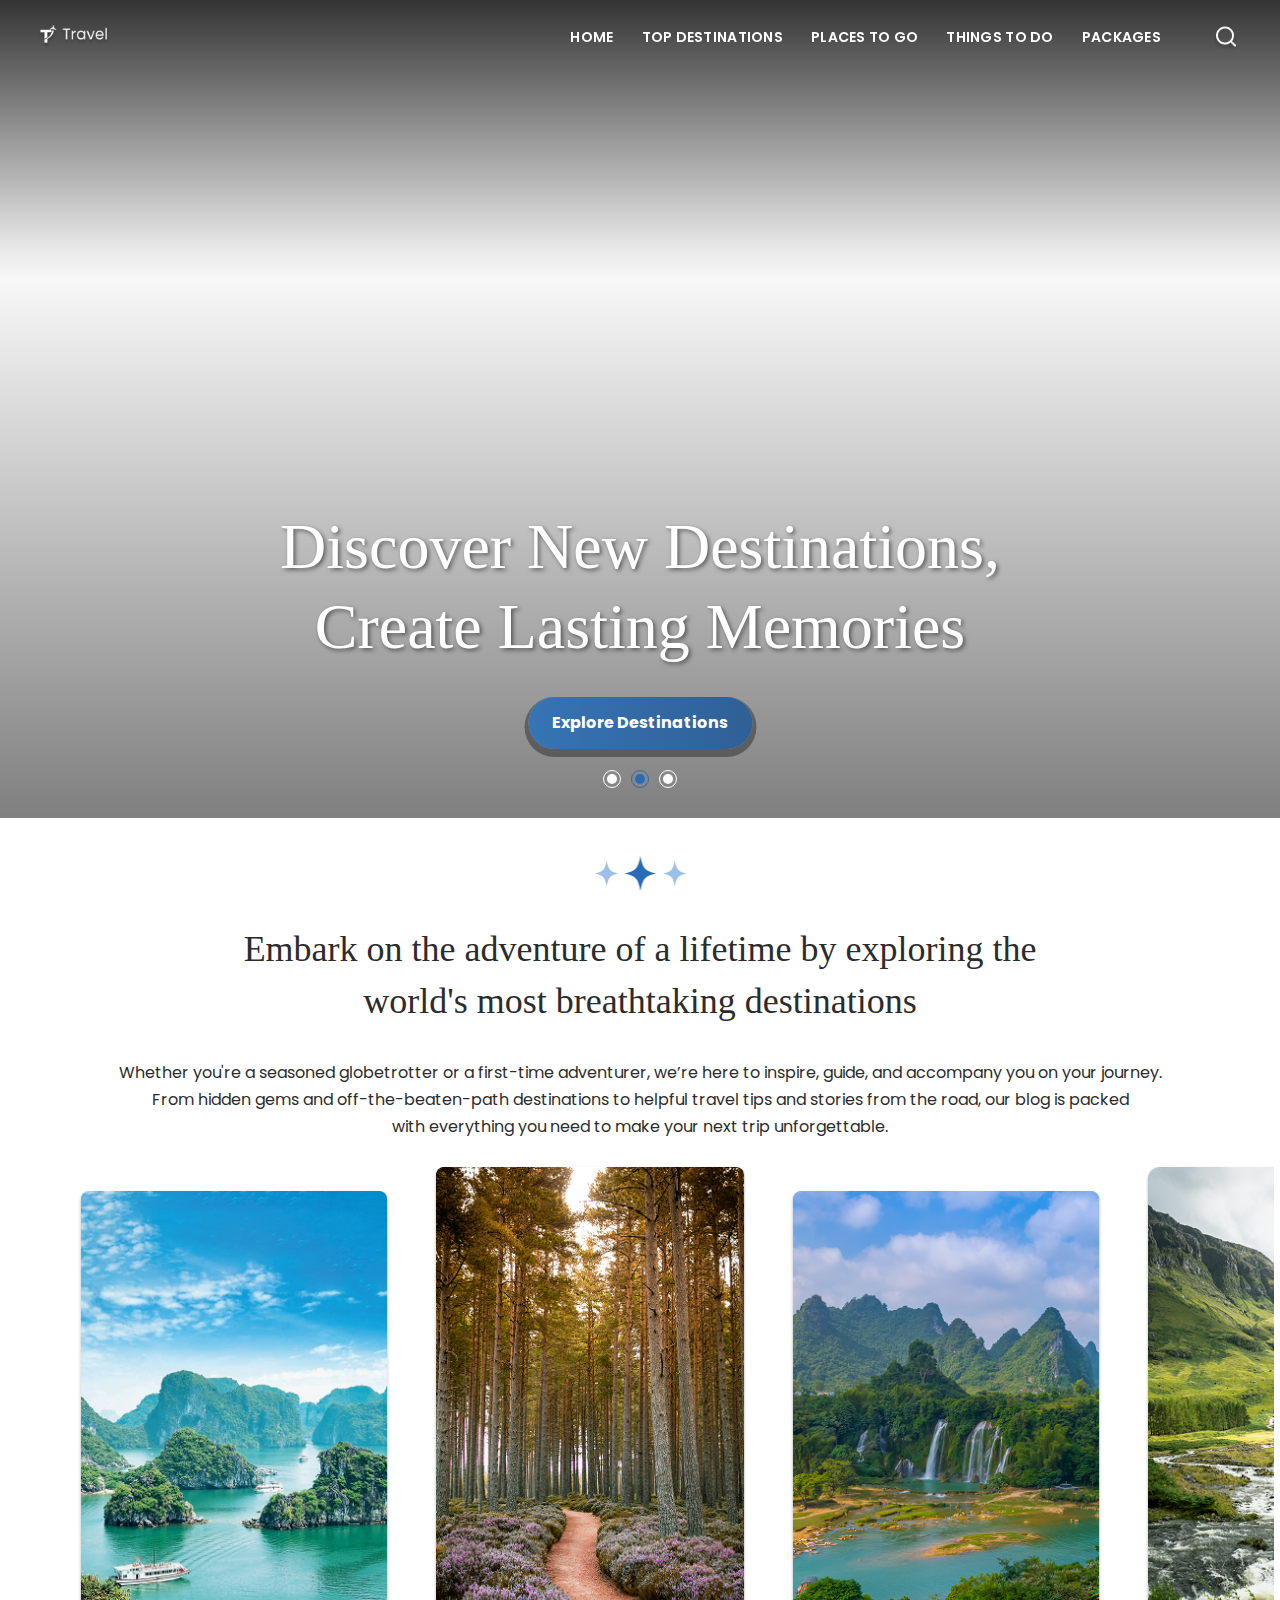
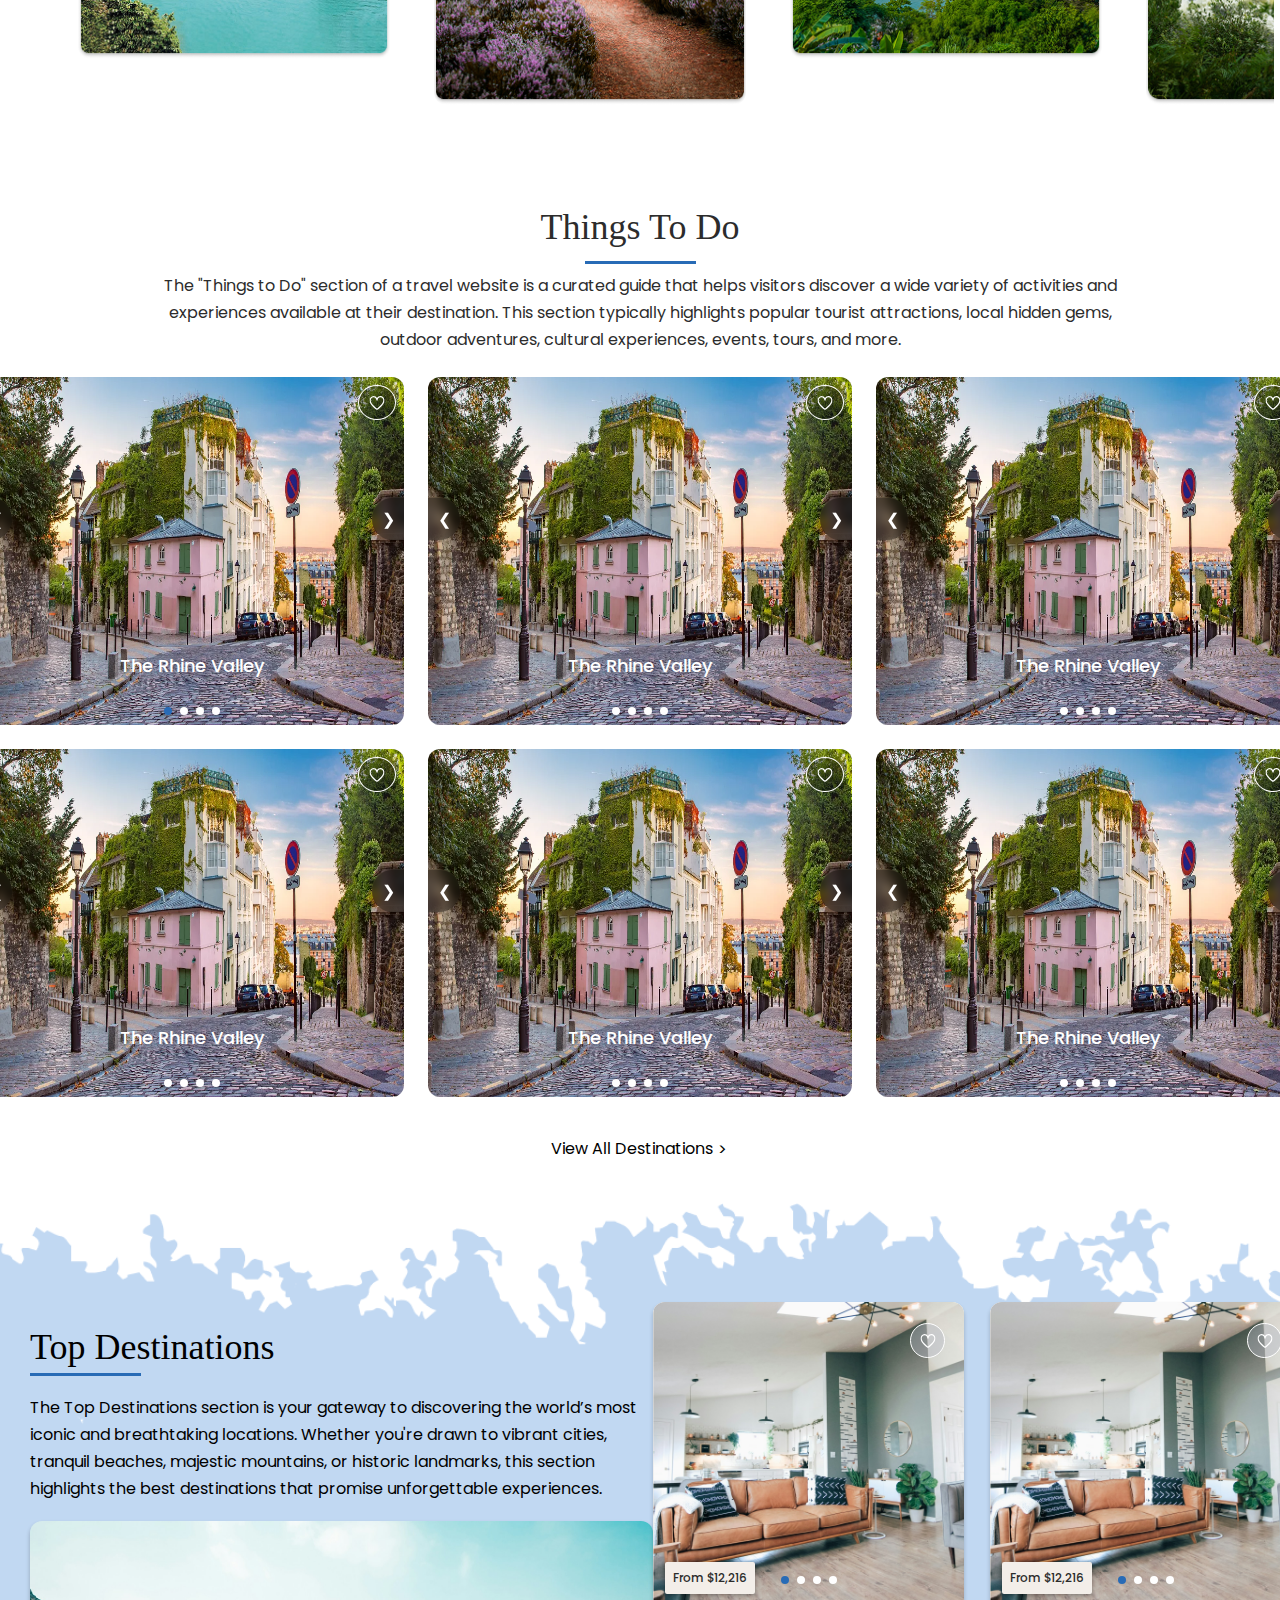
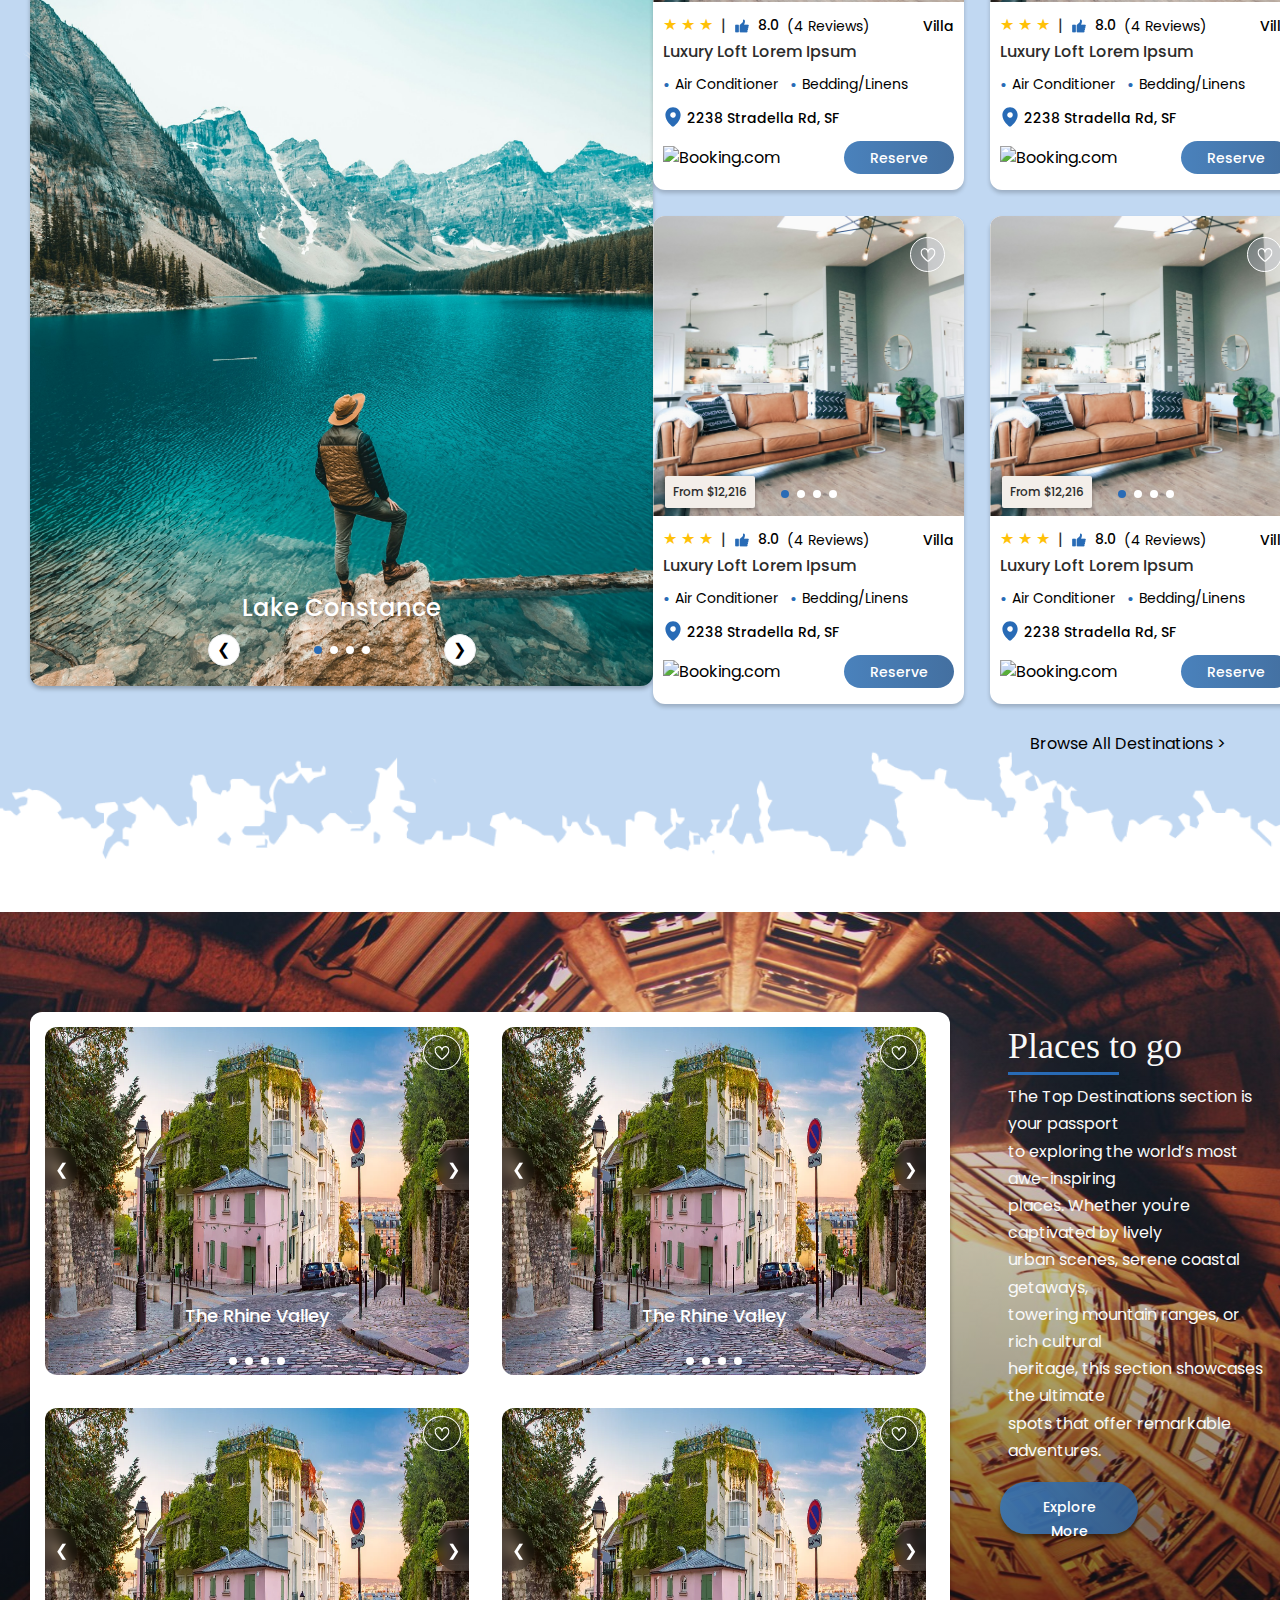
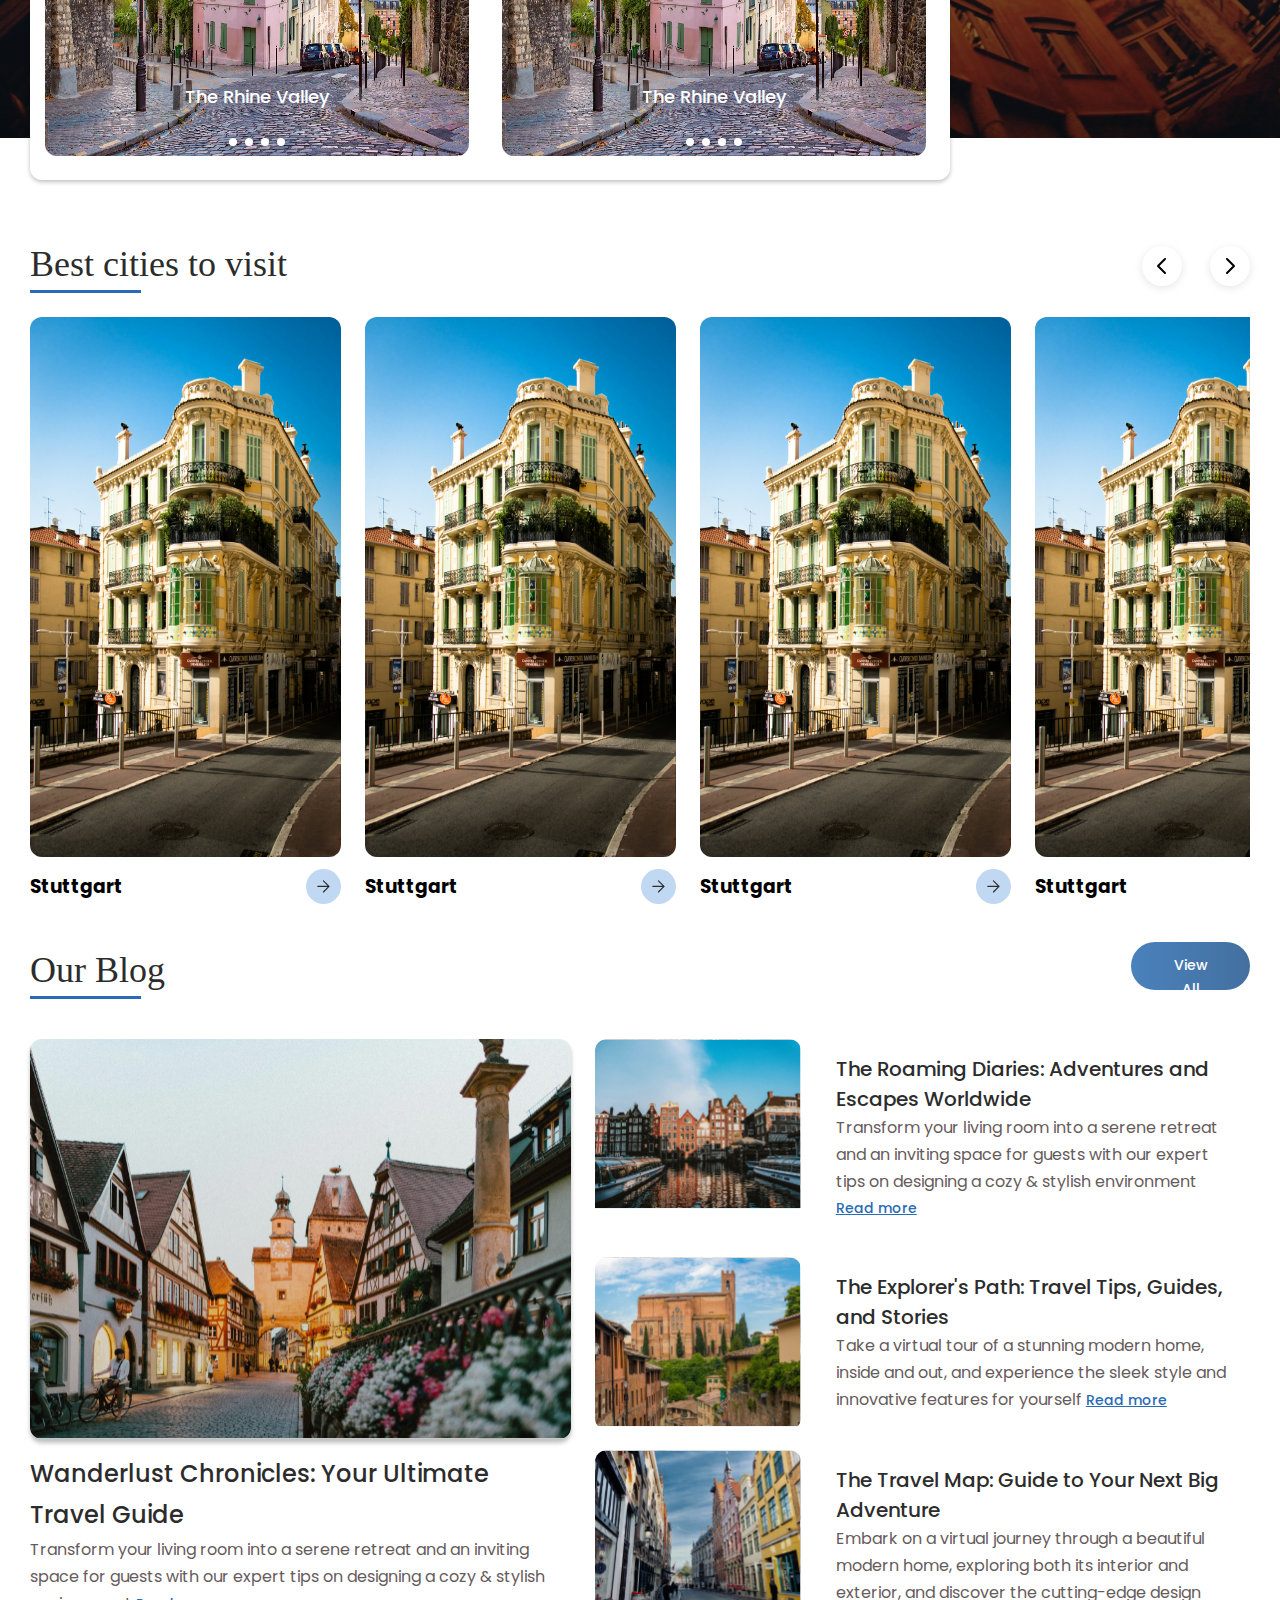
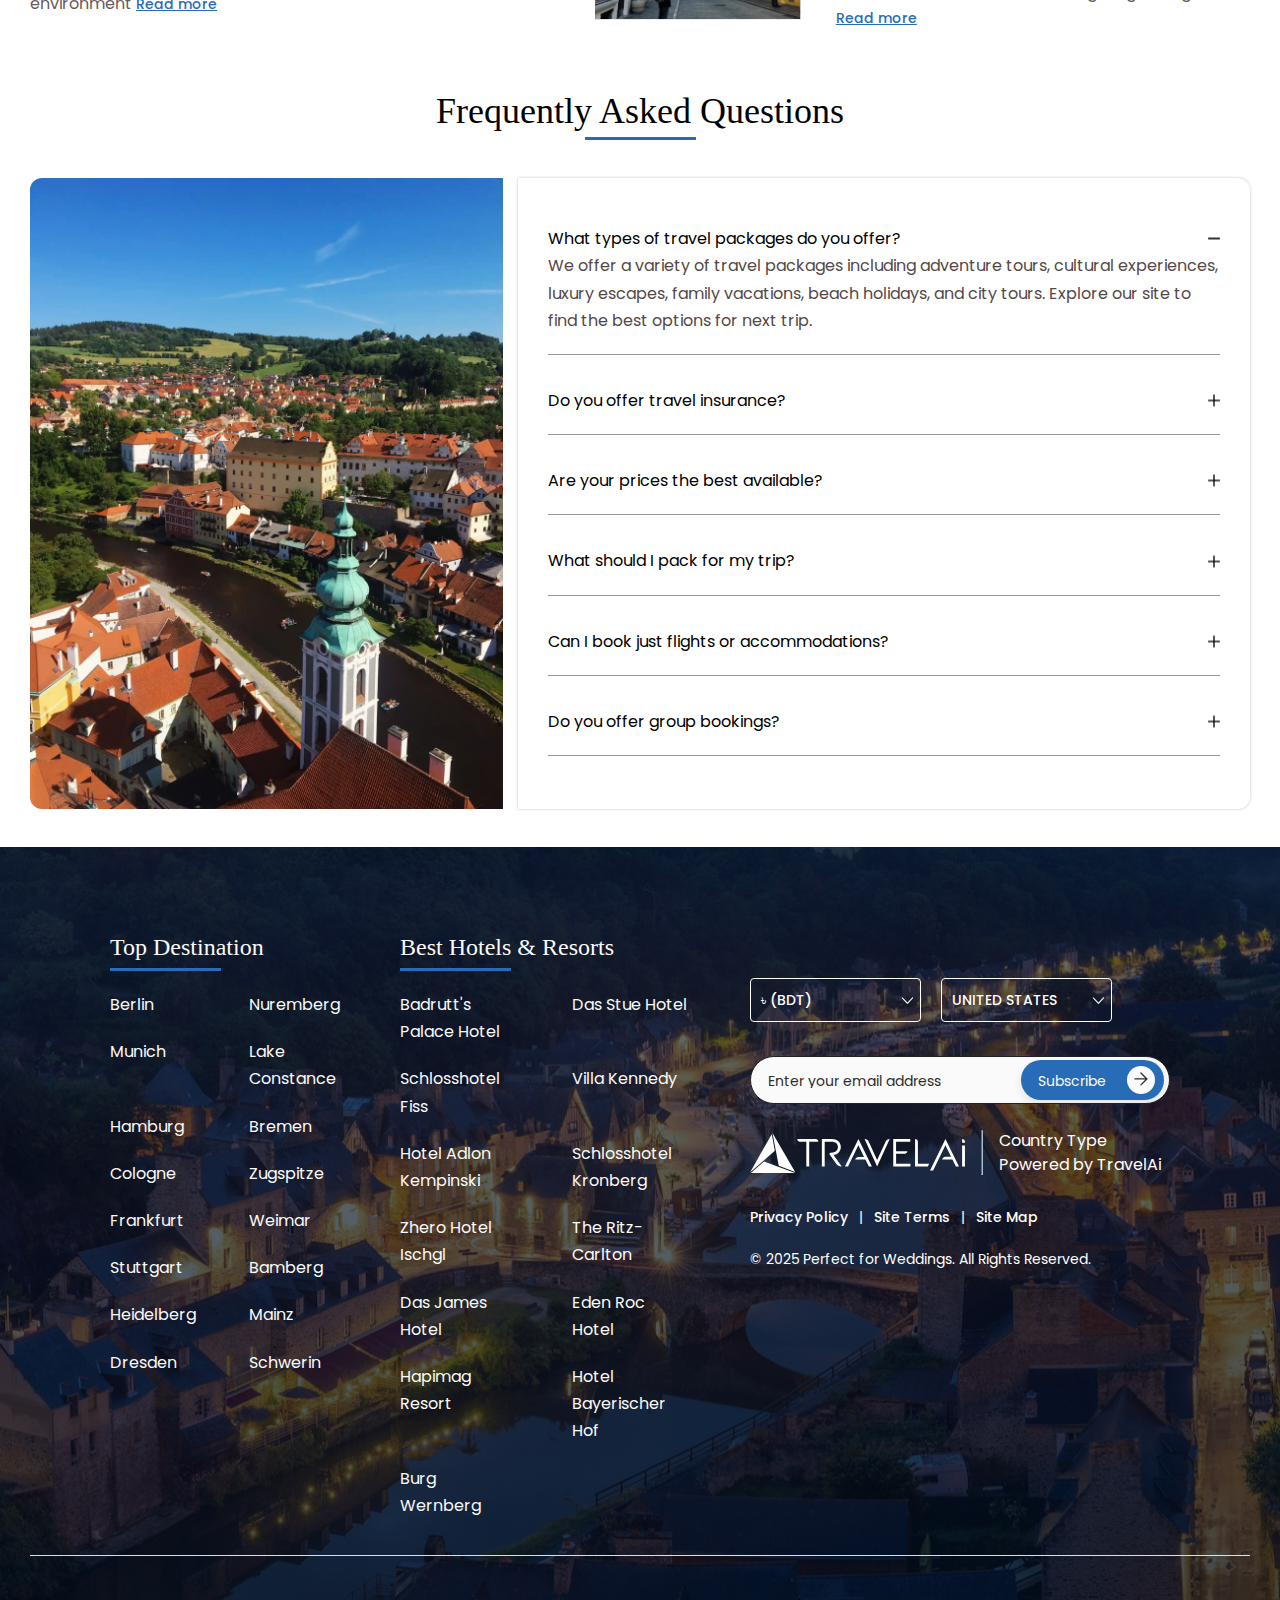
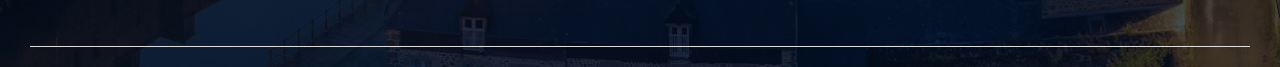
==== commit 952172c2: "- CSS Fix: Responsiveness Initialize" ====
--- a/main.html
+++ b/main.html
@@ -4,6 +4,7 @@
     <meta charset="UTF-8" />
     <meta name="viewport" content="width=device-width, initial-scale=1.0" />
     <link rel="stylesheet" href="min.css" />
+    <link rel="stylesheet" href="responsive.css" />
   </head>
 
   <body class="home">
@@ -116,15 +117,15 @@
 
         <!-- About Section Starts --> 
         <section id="about_section" class="about_section">
-            <div class="presto-container">
+            <div class="presto-container about_section-container">
                <div class="about_section-row1">
                   <div class="about_section-row1-heading">
                      <img src="./images/3star-logo.png" />
                      <h2 id="about_heading" class="about_heading">
                         Embark on the adventure of a lifetime by exploring the</br> world's most breathtaking destinations </h2>
                      <p id="about_desc" class="about_desc">
-                        Whether you're a seasoned globetrotter or a first-time adventurer, we’re here to inspire, guide, and accompany you on your journey. 
-                        From hidden gems and off-the-beaten-path destinations to helpful travel tips and stories from the road, our blog is packed 
+                        Whether you're a seasoned globetrotter or a first-time adventurer, we’re here to inspire, guide, and accompany you on your journey.</br> 
+                        From hidden gems and off-the-beaten-path destinations to helpful travel tips and stories from the road, our blog is packed</br> 
                         with everything you need to make your next trip unforgettable. 
                      </p>
                   </div>
@@ -146,9 +147,9 @@
                     <h2 id="about_heading" class="about_heading">Things To Do</h2>
                     <div class="underline"></div>
                     <p id="about_desc" class="about_desc">
-                      The "Things to Do" section of a travel website is a curated guide that helps visitors discover a wide variety of activities and 
-  experiences available at their destination. This section typically highlights popular tourist attractions, local hidden gems, 
-  outdoor adventures, cultural experiences, events, tours, and more. 
+                      The "Things to Do" section of a travel website is a curated guide that helps visitors discover a wide variety of activities and</br> 
+                      experiences available at their destination. This section typically highlights popular tourist attractions, local hidden gems,</br> 
+                      outdoor adventures, cultural experiences, events, tours, and more. 
                     </p>
                   </div>
                   <div class="img-tiles-container">
@@ -648,7 +649,8 @@
 
         <!-- Places To Go Starts --> 
         <section class="placestogo-section">
-           <div class="img_slider-container">
+          <div class="presto-container">
+            <div class="img_slider-container">
               <div class="img-tiles">
                 <div class="slider-container">
                   <img class="slider-image" src="./images/rhinevalley.png" >
@@ -772,6 +774,7 @@
                 <button class="btn-explore-more">Explore More</button>
               </div>
            </div>
+          </div>
         </section>
         <!-- Places To Go Ends --> 
          
@@ -866,83 +869,85 @@
 
         <!-- Our Blog Starts -->
         <section class="blog-section">
-          <div class="blog-header">
-            <div class="blog-heading">
-              <h2 id="blog-title" class="blog-title">Our Blog</h2>
-              <div class="underline"></div>
+          <div class="presto-container">
+            <div class="blog-header">
+              <div class="blog-heading">
+                <h2 id="blog-title" class="blog-title">Our Blog</h2>
+                <div class="underline"></div>
+              </div>
+              <div class="blog-btn">
+                <button class="viewall-btn">View All</button>
+              </div>
             </div>
-            <div class="blog-btn">
-              <button class="viewall-btn">View All</button>
-            </div>
-          </div>
-          <div class="blog-container">
-            <div class="featured-post">
-              <div class="featured-post-img">
-                <img src="./images/blog1.svg" alt="Rothenburg old town">
-              </div>
-              <div class="featured-content">
-                <h3 class="featured-title">Wanderlust Chronicles: Your Ultimate Travel Guide</h3>
-                <div class="featured-description">
-                  <span class="featured-description-text">
-                    Transform your living room into a serene retreat and an inviting space for 
-                    guests with our expert tips on designing a cozy & stylish environment
-                  </span>
-                  <span class="read-more">
-                    Read more
-                  </span>
-                </div>
-              </div>
-            </div>
-            <div class="blog-grid">
-                <div class="blog-card">
-                  <div class="blog-card-img">
-                    <img src="./images/blog2.svg" alt="Amsterdam houses">
-                  </div>
-                  <div class="card-content">
-                    <h3 class="card-content-title">The Roaming Diaries: Adventures and Escapes Worldwide</h3>
-                    <div class="card-content-description">
-                      <span class="card-content-description-text">
-                        Transform your living room into a serene retreat and an inviting space for 
-                        guests with our expert tips on designing a cozy & stylish environment
-                      </span>
-                      <span class="read-more">
-                        Read more
-                      </span>
-                    </div>
-                  </div>
-                </div>
-                <div class="blog-card">
-                  <div class="blog-card-img">
-                    <img src="./images/blog3.svg" alt="Amsterdam houses">
-                  </div>
-                  <div class="card-content">
-                    <h3 class="card-content-title">The Explorer's Path: Travel Tips, Guides, and Stories</h3>
-                    <div class="card-content-description">
-                      <span class="card-content-description-text">
-                        Take a virtual tour of a stunning modern home, inside and out, and experience the sleek style and innovative features for yourself
-                      </span>
-                      <span class="read-more">
-                        Read more
-                      </span>
-                    </div>
-                  </div>
-                </div>
-                <div class="blog-card">
-                  <div class="blog-card-img">
-                    <img src="./images/blog4.svg" alt="Amsterdam houses">
-                  </div>
-                  <div class="card-content">
-                    <h3 class="card-content-title">The Travel Map: Guide to Your Next Big Adventure</h3>
-                    <div class="card-content-description">
-                      <span class="card-content-description-text">
-                        Embark on a virtual journey through a beautiful modern home, exploring both its interior and exterior, and discover the cutting-edge design
-                      </span>
-                      <span class="read-more">
-                        Read more
-                      </span>
-                    </div>
-                  </div>
-                </div>
+            <div class="blog-container">
+              <div class="featured-post">
+                <div class="featured-post-img">
+                  <img src="./images/blog1.svg" alt="Rothenburg old town">
+                </div>
+                <div class="featured-content">
+                  <h3 class="featured-title">Wanderlust Chronicles: Your Ultimate Travel Guide</h3>
+                  <div class="featured-description">
+                    <span class="featured-description-text">
+                      Transform your living room into a serene retreat and an inviting space for 
+                      guests with our expert tips on designing a cozy & stylish environment
+                    </span>
+                    <span class="read-more">
+                      Read more
+                    </span>
+                  </div>
+                </div>
+              </div>
+              <div class="blog-grid">
+                  <div class="blog-card">
+                    <div class="blog-card-img">
+                      <img src="./images/blog2.svg" alt="Amsterdam houses">
+                    </div>
+                    <div class="card-content">
+                      <h3 class="card-content-title">The Roaming Diaries: Adventures and Escapes Worldwide</h3>
+                      <div class="card-content-description">
+                        <span class="card-content-description-text">
+                          Transform your living room into a serene retreat and an inviting space for 
+                          guests with our expert tips on designing a cozy & stylish environment
+                        </span>
+                        <span class="read-more">
+                          Read more
+                        </span>
+                      </div>
+                    </div>
+                  </div>
+                  <div class="blog-card">
+                    <div class="blog-card-img">
+                      <img src="./images/blog3.svg" alt="Amsterdam houses">
+                    </div>
+                    <div class="card-content">
+                      <h3 class="card-content-title">The Explorer's Path: Travel Tips, Guides, and Stories</h3>
+                      <div class="card-content-description">
+                        <span class="card-content-description-text">
+                          Take a virtual tour of a stunning modern home, inside and out, and experience the sleek style and innovative features for yourself
+                        </span>
+                        <span class="read-more">
+                          Read more
+                        </span>
+                      </div>
+                    </div>
+                  </div>
+                  <div class="blog-card">
+                    <div class="blog-card-img">
+                      <img src="./images/blog4.svg" alt="Amsterdam houses">
+                    </div>
+                    <div class="card-content">
+                      <h3 class="card-content-title">The Travel Map: Guide to Your Next Big Adventure</h3>
+                      <div class="card-content-description">
+                        <span class="card-content-description-text">
+                          Embark on a virtual journey through a beautiful modern home, exploring both its interior and exterior, and discover the cutting-edge design
+                        </span>
+                        <span class="read-more">
+                          Read more
+                        </span>
+                      </div>
+                    </div>
+                  </div>
+              </div>
             </div>
           </div>
         </section>
@@ -950,71 +955,74 @@
         
         <!-- FAQ Starts-->
         <section class="faq-section">
-          <div class="faq-heading">
-            <h2 id="faq-title" class="faq-title">Frequently Asked Questions</h2>
-            <div class="underline"></div>
-          </div>
-          <div class="faq-container">
-            <div class="faq-image">
-              <img src="./images/faq-img.svg" alt="Aerial view of European city">
+          <div class="presto-container">
+            <div class="faq-heading">
+              <h2 id="faq-title" class="faq-title">Frequently Asked Questions</h2>
+              <div class="underline"></div>
             </div>
-            <div class="faq-que">
-              <div class="faq-que-container">
-                <div class="faq-que-item">
-                  <div class="faq-que-header">
-                    <span class="faq-que-text">What types of travel packages do you offer?</span>
-                    <span><img src="./images/minus-sign.svg" alt=""></span>
-                  </div>
-                  <div class="faq-que-ans">
-                    We offer a variety of travel packages including adventure tours, cultural experiences, luxury escapes, family vacations, beach holidays, and city tours. Explore our site to find the best options for next trip.
-                  </div>
-                </div>
-                <div class="faq-que-item">
-                  <div class="faq-que-header">
-                    <span class="faq-que-text">Do you offer travel insurance?</span>
-                    <span><img src="./images/plus-sign.svg" alt=""></span>
-                  </div>
-                  <div class="faq-que-ans" style="display: none;">
-                    We offer a variety of travel packages including adventure tours, cultural experiences, luxury escapes, family vacations, beach holidays, and city tours. Explore our site to find the best options for next trip.
-                  </div>
-                </div>
-                <div class="faq-que-item">
-                  <div class="faq-que-header">
-                    <span class="faq-que-text">Are your prices the best available?</span>
-                    <span><img src="./images/plus-sign.svg" alt=""></span>
-                  </div>
-                  <div class="faq-que-ans" style="display: none;">
-                    We offer a variety of travel packages including adventure tours, cultural experiences, luxury escapes, family vacations, beach holidays, and city tours. Explore our site to find the best options for next trip.
-                  </div>
-                </div>
-                <div class="faq-que-item">
-                  <div class="faq-que-header">
-                    <span class="faq-que-text">What should I pack for my trip?</span>
-                    <span><img src="./images/plus-sign.svg" alt=""></span>
-                  </div>
-                  <div class="faq-que-ans" style="display: none;">
-                    We offer a variety of travel packages including adventure tours, cultural experiences, luxury escapes, family vacations, beach holidays, and city tours. Explore our site to find the best options for next trip.
-                  </div>
-                </div>
-                <div class="faq-que-item">
-                  <div class="faq-que-header">
-                    <span class="faq-que-text">Can I book just flights or accommodations?</span>
-                    <span><img src="./images/plus-sign.svg" alt=""></span>
-                  </div>
-                  <div class="faq-que-ans" style="display: none;">
-                    We offer a variety of travel packages including adventure tours, cultural experiences, luxury escapes, family vacations, beach holidays, and city tours. Explore our site to find the best options for next trip.
-                  </div>
-                </div>
-                <div class="faq-que-item">
-                  <div class="faq-que-header">
-                    <span class="faq-que-text">Do you offer group bookings?</span>
-                    <span><img src="./images/plus-sign.svg" alt=""></span>
-                  </div>
-                  <div class="faq-que-ans" style="display: none;">
-                    We offer a variety of travel packages including adventure tours, cultural experiences, luxury escapes, family vacations, beach holidays, and city tours. Explore our site to find the best options for next trip.
-                  </div>
-                </div>
-          </div>
+            <div class="faq-container">
+              <div class="faq-image">
+                <img src="./images/faq-img.webp" alt="Aerial view of European city">
+              </div>
+              <div class="faq-que">
+                <div class="faq-que-container">
+                  <div class="faq-que-item">
+                    <div class="faq-que-header">
+                      <span class="faq-que-text">What types of travel packages do you offer?</span>
+                      <span><img src="./images/minus-sign.svg" alt=""></span>
+                    </div>
+                    <div class="faq-que-ans">
+                      We offer a variety of travel packages including adventure tours, cultural experiences, luxury escapes, family vacations, beach holidays, and city tours. Explore our site to find the best options for next trip.
+                    </div>
+                  </div>
+                  <div class="faq-que-item">
+                    <div class="faq-que-header">
+                      <span class="faq-que-text">Do you offer travel insurance?</span>
+                      <span><img src="./images/plus-sign.svg" alt=""></span>
+                    </div>
+                    <div class="faq-que-ans" style="display: none;">
+                      We offer a variety of travel packages including adventure tours, cultural experiences, luxury escapes, family vacations, beach holidays, and city tours. Explore our site to find the best options for next trip.
+                    </div>
+                  </div>
+                  <div class="faq-que-item">
+                    <div class="faq-que-header">
+                      <span class="faq-que-text">Are your prices the best available?</span>
+                      <span><img src="./images/plus-sign.svg" alt=""></span>
+                    </div>
+                    <div class="faq-que-ans" style="display: none;">
+                      We offer a variety of travel packages including adventure tours, cultural experiences, luxury escapes, family vacations, beach holidays, and city tours. Explore our site to find the best options for next trip.
+                    </div>
+                  </div>
+                  <div class="faq-que-item">
+                    <div class="faq-que-header">
+                      <span class="faq-que-text">What should I pack for my trip?</span>
+                      <span><img src="./images/plus-sign.svg" alt=""></span>
+                    </div>
+                    <div class="faq-que-ans" style="display: none;">
+                      We offer a variety of travel packages including adventure tours, cultural experiences, luxury escapes, family vacations, beach holidays, and city tours. Explore our site to find the best options for next trip.
+                    </div>
+                  </div>
+                  <div class="faq-que-item">
+                    <div class="faq-que-header">
+                      <span class="faq-que-text">Can I book just flights or accommodations?</span>
+                      <span><img src="./images/plus-sign.svg" alt=""></span>
+                    </div>
+                    <div class="faq-que-ans" style="display: none;">
+                      We offer a variety of travel packages including adventure tours, cultural experiences, luxury escapes, family vacations, beach holidays, and city tours. Explore our site to find the best options for next trip.
+                    </div>
+                  </div>
+                  <div class="faq-que-item">
+                    <div class="faq-que-header">
+                      <span class="faq-que-text">Do you offer group bookings?</span>
+                      <span><img src="./images/plus-sign.svg" alt=""></span>
+                    </div>
+                    <div class="faq-que-ans" style="display: none;">
+                      We offer a variety of travel packages including adventure tours, cultural experiences, luxury escapes, family vacations, beach holidays, and city tours. Explore our site to find the best options for next trip.
+                    </div>
+                  </div>
+            </div>
+              </div>
+            </div>
           </div>
         </section>
         <!-- FAQ Ends--> 
@@ -1275,6 +1283,7 @@
                     <a title="Travel AI" aria-label="Travel AI" href="https://www.travelai.com" class="powered-logo" target="_blank">
                         <img src="./images/travel-ai-logo.svg" alt="Travel AI">
                     </a>
+                    <hr id="ijvo4g" class="powered-block-divider"/>
                     <div class="powered-text">
                         <div translate="no">Country Type</div>
                         <div>Powered by TravelAi</div>
@@ -1295,7 +1304,7 @@
         </div>
         
         <div id="partner_logos_section" class="partner_logos_section">
-            <div class="presto-container">
+            <div class="presto-container partner_logos-container">
               <div class="partner_logos_wrapper">
                 <ul id="partner_logos" class="partner_logos">
                   <li>
--- a/min.css
+++ b/min.css
@@ -165,6 +165,10 @@
 header.scrolling {
   background-color: var(--white);
   box-shadow: 0 2px 10px rgba(0, 0, 0, 0.1);
+
+  img{
+    filter: brightness(0%);
+  }
 }
   
 header.scrolling nav {
@@ -461,29 +465,30 @@
   flex-direction: column;
   align-items: center;
   justify-content: center;
-  margin: 48px;
-}
-.about_section-row1
-{
-    margin: 10px;
-    text-align: center;
-}
+}
+.about_section-container{
+  margin-top: 38px;
+}
+.about_section-row1,
 .about_section-row2,
 .about_section-row3{
-   margin: 48px;
-   text-align: center;
+  text-align: center;
+}
+.about_section-row2{
+  margin-top: 96px;
 }
 .about_section-row3{
+  margin-top: 38px;
   display: flex;
   align-items: center;
   justify-content: center;
 }
 .about_section-row1-heading,
 .about_section-row2-heading{
-    display: flex;
-    flex-direction: column;
-    justify-content: center;
-    align-items: center;
+  display: flex;
+  flex-direction: column;
+  justify-content: center;
+  align-items: center;
 }
 .about_section-row1-heading{
   gap: 32px;
@@ -492,17 +497,17 @@
   gap: 8px;
 }
 .about_section-row1-heading img{
-    width: 93px;
-    height: 35px;
+  width: 93px;
+  height: 35px;
 }
 .about_heading{
-    font-family: var(--heading-font-family);
-    font-weight: 500;
-    font-size: 36px;
-    line-height: 52px;
-    letter-spacing: 0%;
-    text-align: center;
-    color: #2C2C2C;
+  font-family: var(--heading-font-family);
+  font-weight: 500;
+  font-size: 36px;
+  line-height: 52px;
+  letter-spacing: 0%;
+  text-align: center;
+  color: #2C2C2C;
 }
 .about_desc{
     font-family: var(--var-font-family);
@@ -571,16 +576,13 @@
 
 /******* Img Tiles CSS*/
 .img-tiles-container{
-  margin-top: 38px;
-  margin-bottom: 38px;
-  display: flex;
-  justify-content: space-between; 
-  align-items: center;
-  flex-wrap: wrap; 
+  margin-top: 24px;
+  display: flex;
+  justify-content: center; 
+  align-items: center;
   gap: 24px; 
 }
 .img-tiles{
-  flex: 1;
   display: flex;
   flex-direction: column;
   align-items: center;
@@ -1147,9 +1149,9 @@
   margin-top: 40px;
   position: relative;
   display: flex;
-  justify-content: space-between; /* Distributes space between children */
-  align-items: center; /* Aligns content vertically */
-  padding: 0 60px; /* Adds padding for spacing */
+  justify-content: space-between; 
+  align-items: center; 
+
 }
 
 .img_slider-container {
@@ -1264,7 +1266,6 @@
   justify-content: center;
 }
 
-
 .slider-btn svg {
   width: 24px;
   height: 24px;
@@ -1311,13 +1312,11 @@
 /****** Best Cities To Visit CSS Ends */
 /****** Our Blog CSS STARTS */
 .blog-section {
-  padding-left: 57px;
   margin-top: 38px;
 }
 
 .blog-header {
   display: flex;
-  width: 90%;
   justify-content: space-between;
   align-items: center;
   margin-bottom: 38px;
@@ -1440,8 +1439,6 @@
 .faq-section{
   margin-top: 38px;
   margin-bottom: 38px;
-  padding-left: 57px;
-  padding-right: 57px;
 }
 .faq-heading{
   display: flex;
@@ -1458,23 +1455,22 @@
   text-align: center;
 }
 .faq-image{
-  flex: 1;  /* Takes up 1 part */
-  max-width: 40%
+  flex: 1;  
+  max-width: 40%;
+  border-top-left-radius: 12px;
+  border-bottom-left-radius: 12px;
+  overflow: hidden;
 }
 .faq-image img{
-  object-fit: cover;
   width: 100%;
-  height: 1005;
 }
 .faq-container{
   margin-top: 38px;
   display: flex;
   gap: 15px;
-  border-radius: 12px;
-
 }
 .faq-que{
-  flex: 3;  /* Takes up 3 parts */
+  flex: 3;
   max-width: 60%;
   box-shadow: 0px 0px 3px 0px #00000040; 
   border-top-right-radius: 12px;
@@ -1628,7 +1624,6 @@
   display: flex;
   gap: 10px;
   position: relative;
- 
 }
 .email-input {
   width: 420px;
@@ -1701,10 +1696,10 @@
   line-height: 0;
   margin-top: 25px;
 }
-.powered-block::before {
-  align-self: stretch;
-  border-left: 1px solid #fff;
-  content: '';
+.powered-block hr {
+  border-color: rgb(161, 191, 204);
+  border-left-width: 1px;
+  height: 45px;
 }
 .powered-text {
   color: #fff;
@@ -1739,7 +1734,9 @@
 }
 
 /****************************************** Partner Logos Section */
-
+.partner_logos-container{
+  padding: 20px 0;
+}
 .partner_logos_wrapper {
   border-top-width: 1px;
   border-top-style: solid;
@@ -1748,7 +1745,6 @@
   border-bottom-style: solid;
   border-bottom-color: rgb(222, 222, 222);
 }
-
 .partner_logos {
   display: flex;
   align-items: center;
@@ -1758,7 +1754,6 @@
   flex-wrap: wrap;
   gap: 20px;
 }
-
 .partner_logos li:first-child {
   padding-left: 0px;
 }--- a/responsive.css
+++ b/responsive.css
@@ -0,0 +1,238 @@
+/* Responsive CSS */
+
+@media (max-width: 1700px) {
+    .partner_logos li img {
+      width: 100px;
+      object-fit: contain;
+    }
+  }
+  
+  @media (max-width: 1499px) {
+    .partner_logos li img {
+      width: 85px;
+    }
+    .presto-container,
+    .header-container {
+      padding-left: 30px;
+      padding-right: 30px;
+    }
+    .browse-all-container {
+      margin-left: 1030px;
+    }
+    .placestogo_desc {
+      left: 1000px;  
+    }
+    
+  }
+  
+  @media (max-width: 1199px) {
+    .menu-items {
+      display: none;
+    }
+    nav .logo-wrap {
+      position: relative;
+    }
+    .partner_logos {
+      gap: 0;
+    }
+    .partner_logos li {
+      width: 20%;
+      display: flex;
+      justify-content: center;
+      margin-top: 0px;
+      margin-right: 0px;
+      margin-bottom: 10px;
+      margin-left: 0px;
+    }
+    .features_content {
+      flex-direction: column;
+      gap: 30px;
+    }
+    .features_desc {
+      max-width: 100%;
+    }
+    .footer_middle_links .item a {
+      font-size: 12px;
+      font-weight: 600;
+    }
+  }
+  
+  @media (max-width: 992px) {
+    header nav {
+      min-height: 130px;
+    }
+    .hero_heading {
+      font-size: 45px;
+    }
+    .trending_stays_asset,
+    .featured_properties {
+      flex-direction: column;
+    }
+    .featured_property_image {
+      height: 560px;
+    }
+    .featured_property_image img {
+      height: inherit;
+    }
+  }
+  
+  @media (max-width: 768px) {
+    .nav-links {
+      padding-top: 65px;
+    }
+    .pc-container {
+      padding-left: 20px;
+      padding-right: 20px;
+    }
+    .presto-container,
+    .header-container {
+      padding-left: 20px;
+      padding-right: 20px;
+    }
+    .header_wrapper {
+      padding-top: 15px;
+      padding-bottom: 15px;
+    }
+    nav .logo-wrap {
+      left: unset;
+      transform: unset;
+    }
+    .partner_logos li {
+      width: 33%;
+      display: flex;
+      justify-content: center;
+      padding-top: 10px;
+      padding-right: 10px;
+      padding-bottom: 10px;
+      padding-left: 10px;
+    }
+    .partner_logos {
+      justify-content: unset;
+    }
+    .features_images {
+      display: flex;
+      flex-wrap: nowrap;
+      overflow-x: hidden;
+      scroll-snap-type: x mandatory;
+      gap: 0;
+      touch-action: pan-x pinch-zoom;
+      -webkit-overflow-scrolling: touch;
+    }
+    .features_image {
+      flex: 0 0 100%;
+      min-width: 100%;
+      scroll-snap-align: center;
+      transform: translateX(0);
+      transition: transform 0.3s ease;
+    }
+    .car_dots {
+      display: flex;
+    }
+    .accordion {
+      flex-direction: column;
+    }
+    .footer_bottom {
+      flex-direction: column;
+      gap: 40px;
+      align-items: center;
+    }
+    .footer_bottom .footer_info {
+      align-items: center;
+    }
+  }
+  
+  @media (max-width: 575px) {
+    header nav {
+      min-height: 110px;
+    }
+    .logo-wrap img {
+      width: 50px;
+      height: auto;
+    }
+    .site_name {
+      font-size: 30px;
+      line-height: 26px;
+      width: min-content;
+    }
+    .pc-container {
+      padding-left: 15px;
+      padding-right: 15px;
+    }
+    .presto-container,
+    .header-container {
+      padding-left: 15px;
+      padding-right: 15px;
+    }
+    .accordion_section,
+    .quote_section,
+    .features_section {
+      padding: 60px 0;
+    }
+  
+    .trending_stays_section,
+    .featured_stays_section,
+    .tab_tiles_section {
+      padding-top: 60px;
+    }
+  
+    .about_section {
+      padding-bottom: 60px;
+    }
+  
+    .hero_heading,
+    .accordion_heading,
+    .trending_stays_heading,
+    .featured_stays_heading,
+    .tab_heading,
+    .features_heading,
+    .about_heading {
+      font-size: 34px;
+      line-height: 40px;
+    }
+    .tab_heading {
+      padding-top: 0;
+    }
+  
+    .features_content {
+      gap: 20px;
+    }
+    .quote_desc {
+      font-size: 26px;
+      line-height: 42px;
+    }
+    .footer_top_links {
+      justify-content: center;
+    }
+    .footer_middle_links {
+      flex-direction: column;
+      gap: 20px;
+    }
+    .footer_middle_links .item {
+      align-items: center;
+    }
+    .powered_by img {
+      width: 160px;
+    }
+  }
+  
+  @media (max-width: 480px) {
+    nav .logo-wrap {
+      gap: 10px;
+    }
+    .features_list {
+      margin-bottom: 20px;
+    }
+    .footer {
+      padding: 60px 0;
+    }
+    .footer_bottom .powered_by {
+      gap: 15px;
+    }
+    .footer_top_links {
+      flex-direction: column;
+      align-items: center;
+    }
+    .footer_bottom_links {
+      gap: 10px;
+    }
+  }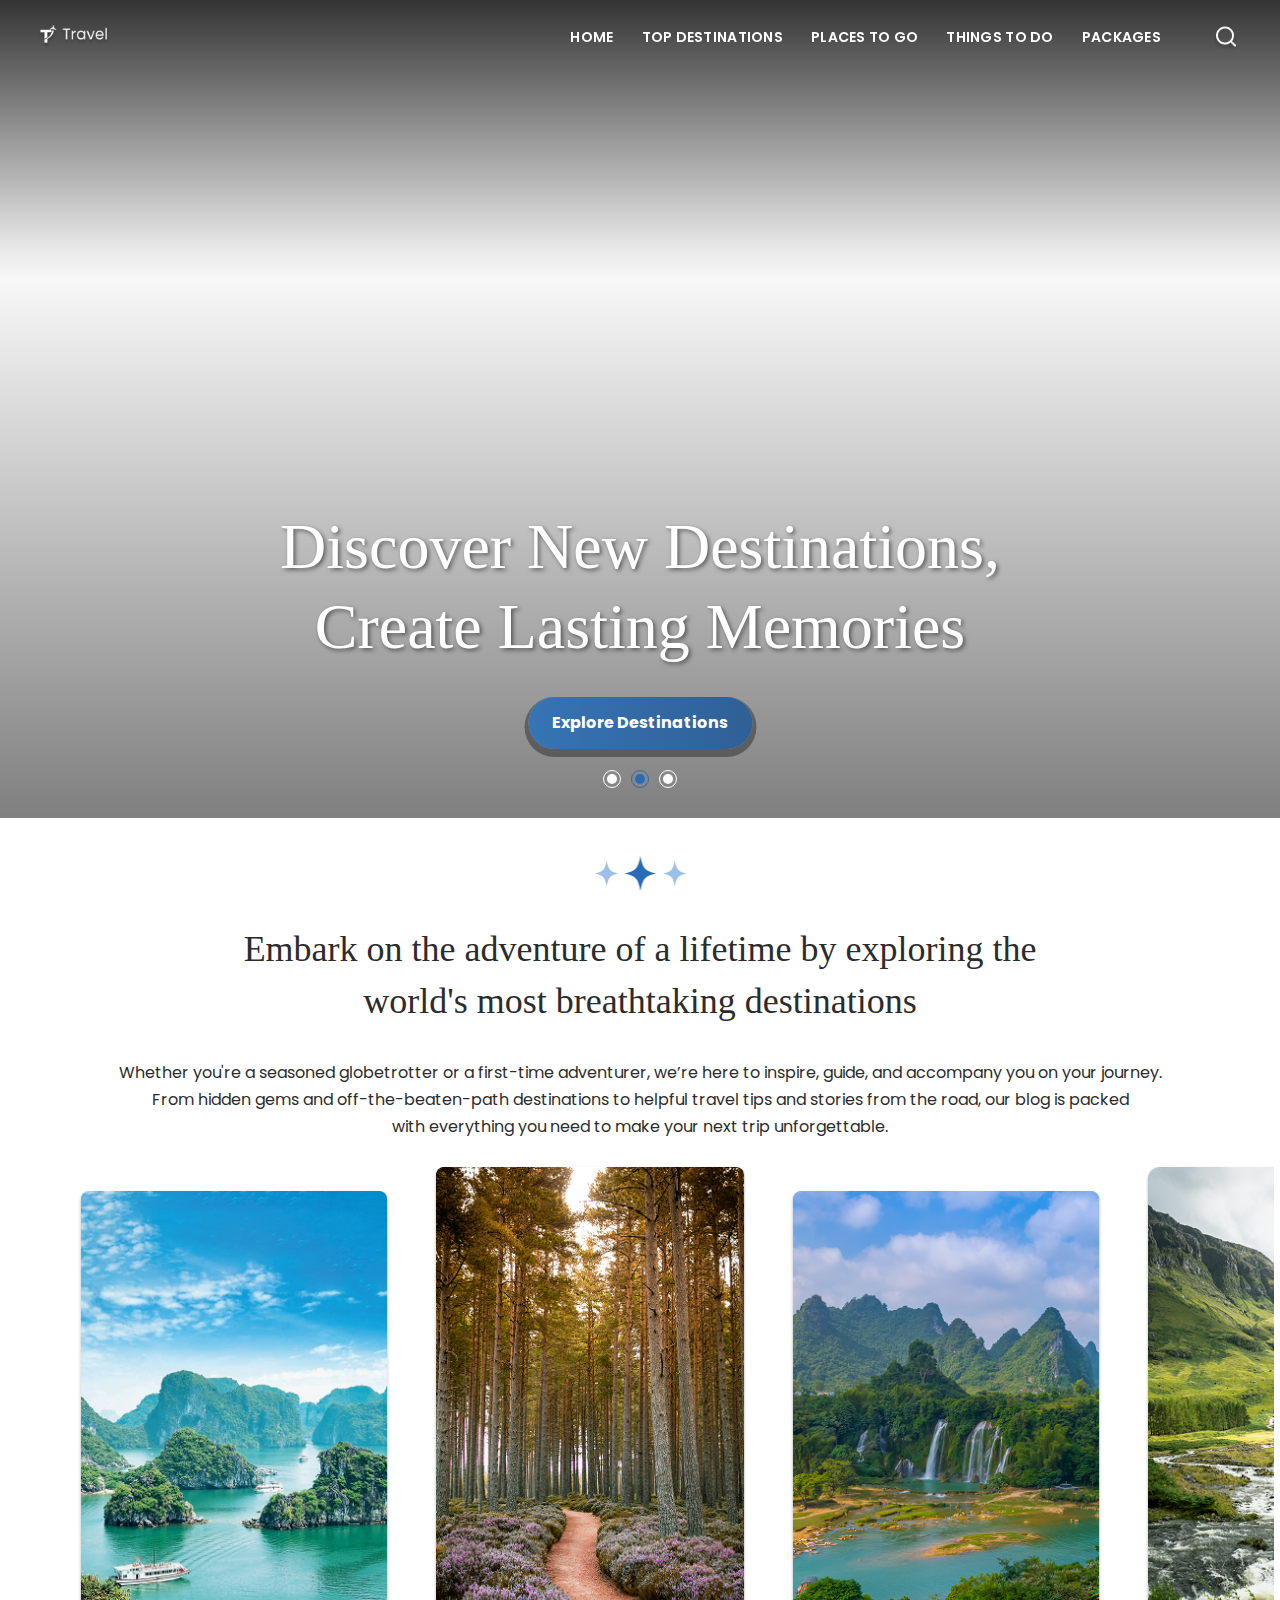
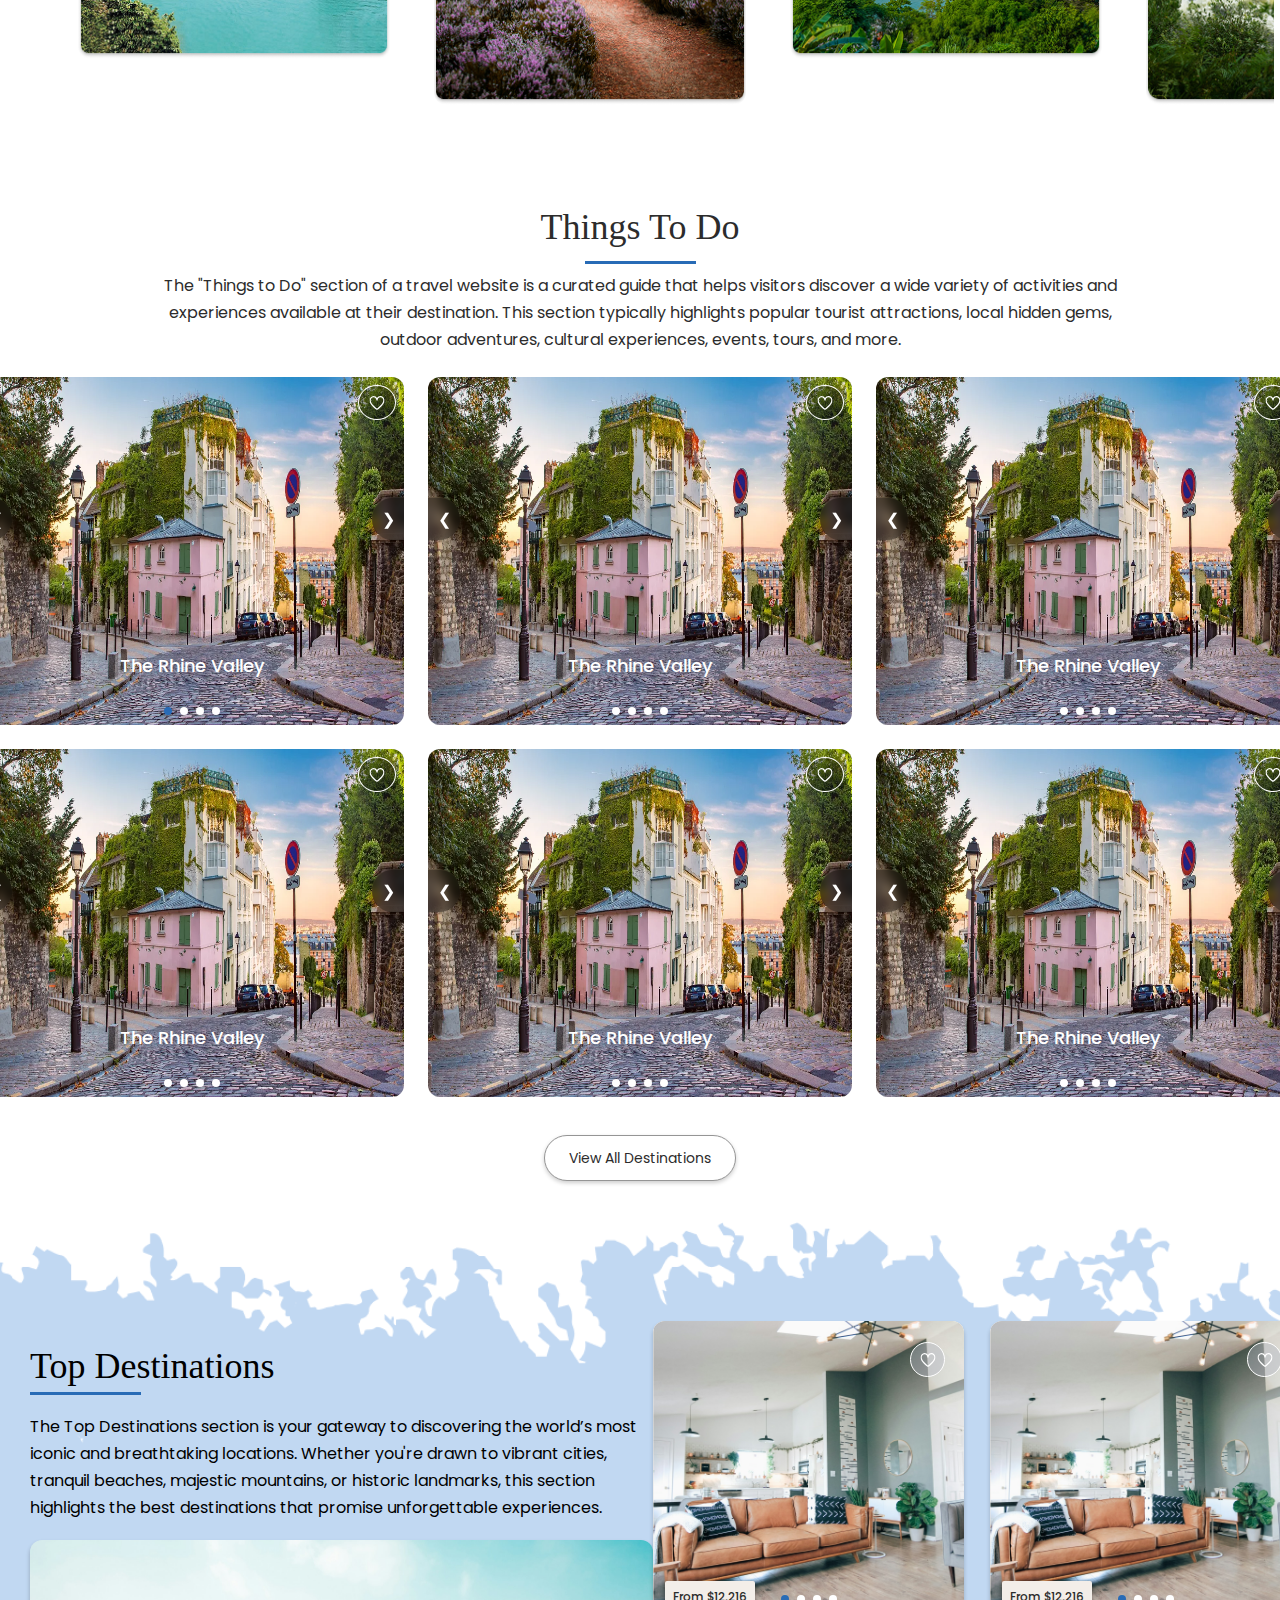
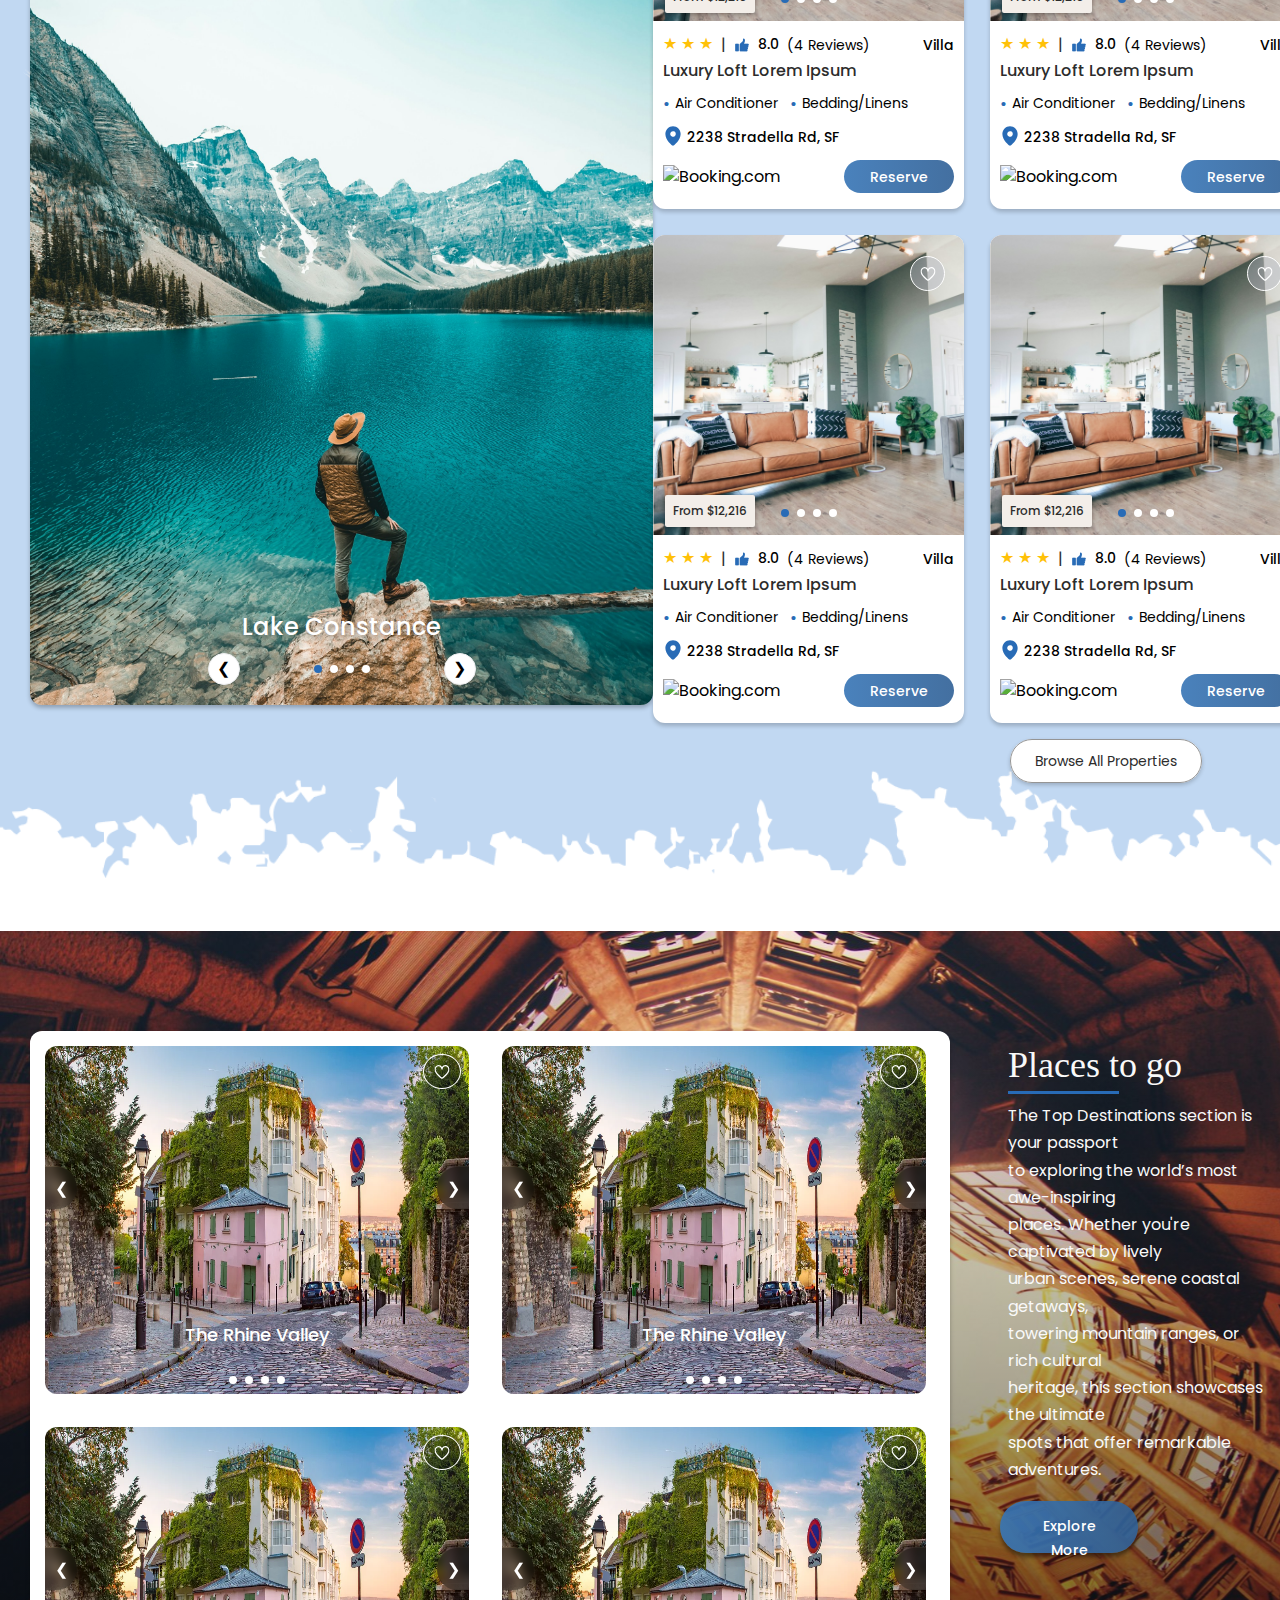
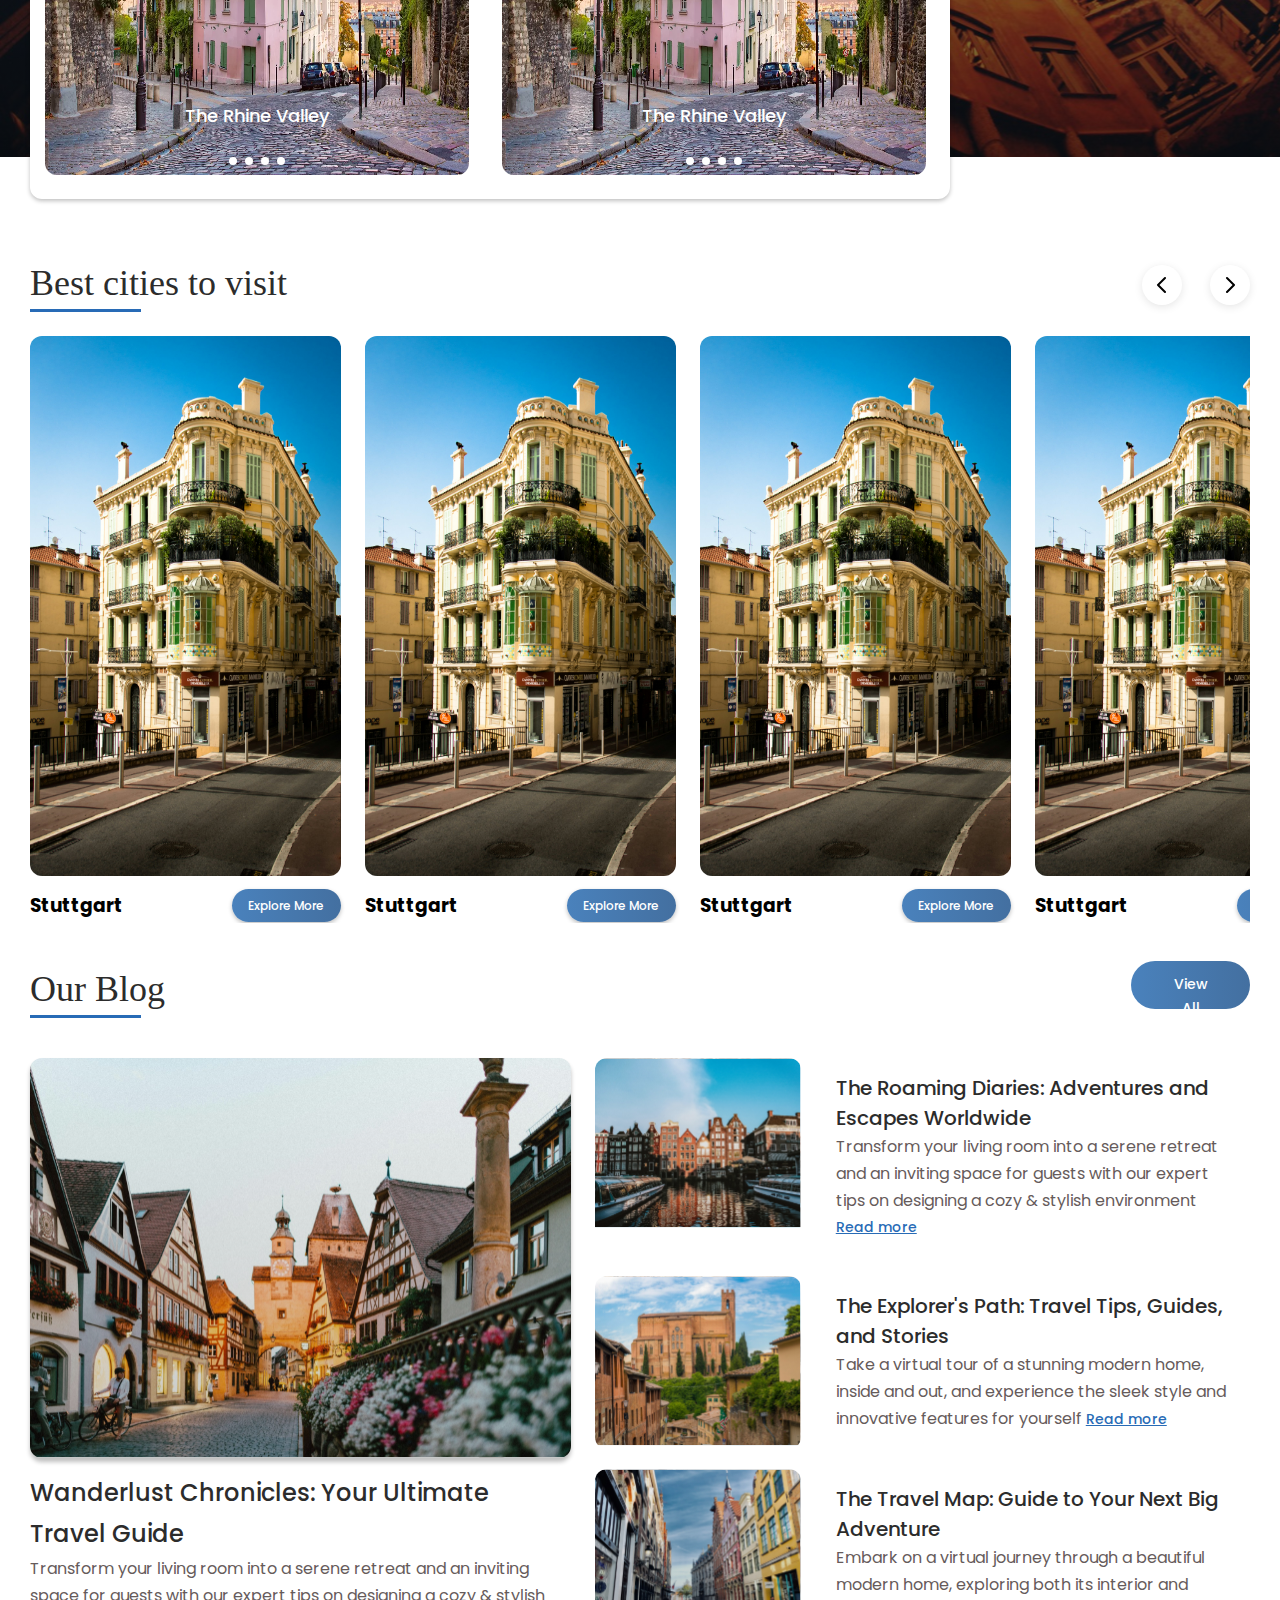
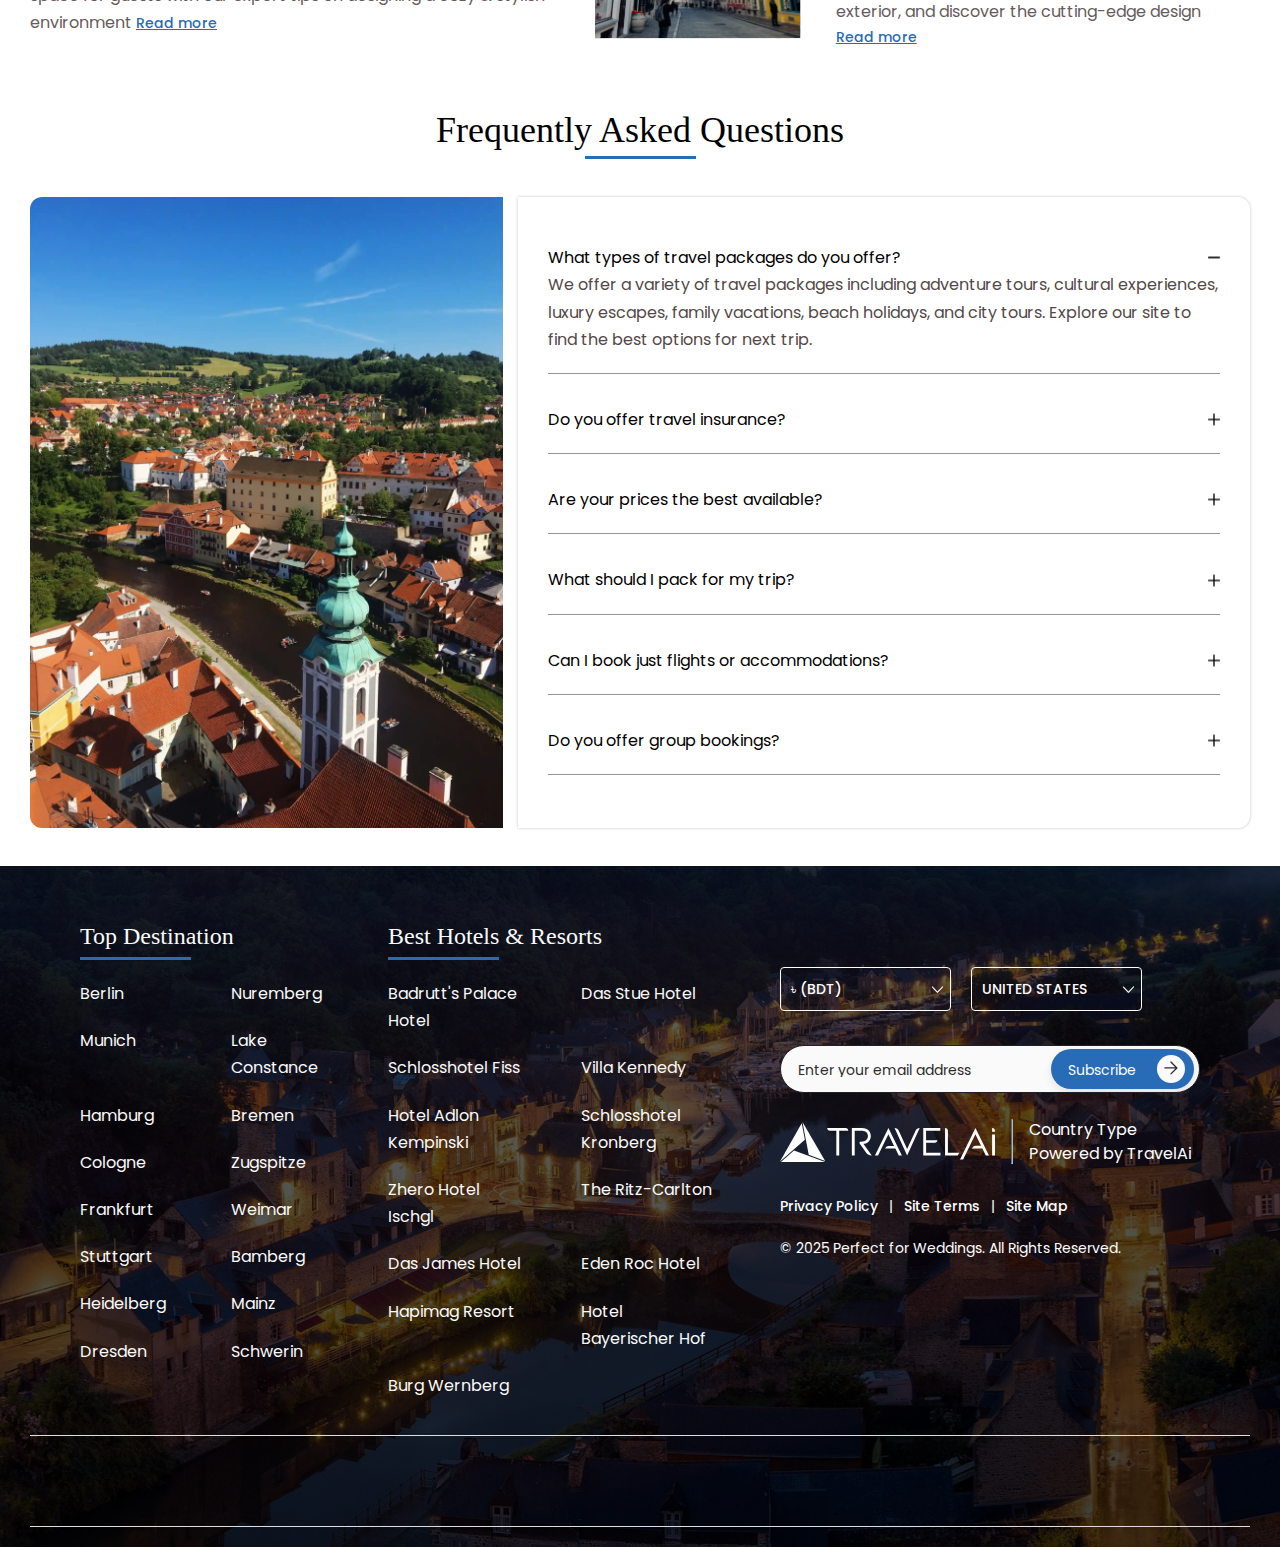
==== commit 1d41175e: "- CSS for Buttons in Best Cities" ====
--- a/main.html
+++ b/main.html
@@ -330,7 +330,6 @@
                 class="link_btn"
                 >View All Destinations 
                 </a>
-                <span class="link-arrow">></span>
                </div>
                
             </div>
@@ -641,7 +640,7 @@
           </div>
           <div class="browse-all-container">
             <a href="" rel="" target="_blank" title="BROWSE ALL DESTINATIONS" class="link_btn">
-                Browse All Destinations <span class="link-arrow">&gt;</span>
+                Browse All Properties
             </a>
           </div>
         </section>
@@ -807,8 +806,8 @@
                   </div>
                   <div class="city-info">
                       <h3 class="city-name">Stuttgart</h3>
-                      <div class="link-arrow2">
-                        <img src="./images/link-arrow.svg" alt="">
+                      <div class="explore-more-btn">
+                        <a href="">Explore More</a>
                       </div>
                   </div>
               </div>
@@ -819,8 +818,8 @@
                 </div>
                 <div class="city-info">
                     <h3 class="city-name">Stuttgart</h3>
-                    <div class="link-arrow2">
-                      <img src="./images/link-arrow.svg" alt="">
+                    <div class="explore-more-btn">
+                      <a href="">Explore More</a>
                     </div>
                 </div>
               </div>
@@ -831,8 +830,8 @@
                 </div>
                 <div class="city-info">
                     <h3 class="city-name">Stuttgart</h3>
-                    <div class="link-arrow2">
-                      <img src="./images/link-arrow.svg" alt="">
+                    <div class="explore-more-btn">
+                      <a href="">Explore More</a>
                     </div>
                 </div>
               </div>
@@ -843,8 +842,8 @@
                 </div>
                 <div class="city-info">
                     <h3 class="city-name">Stuttgart</h3>
-                    <div class="link-arrow2">
-                      <img src="./images/link-arrow.svg" alt="">
+                    <div class="explore-more-btn">
+                      <a href="">Explore More</a>
                     </div>
                 </div>
               </div>
@@ -855,8 +854,8 @@
                 </div>
                 <div class="city-info">
                     <h3 class="city-name">Stuttgart</h3>
-                    <div class="link-arrow2">
-                      <img src="./images/link-arrow.svg" alt="">
+                    <div class="explore-more-btn">
+                      <a href="">Explore More</a>
                     </div>
                 </div>
               </div>
--- a/min.css
+++ b/min.css
@@ -758,13 +758,22 @@
   background: var(--primary-color);
 }
 .link_btn {
-  width: 164px;
-  height: 27px;
+  height: 46px;
+  border-radius: 38px;
+  border-width: 1px;
+  padding-top: 11px;
+  padding-right: 24px;
+  padding-bottom: 11px;
+  padding-left: 24px;
+  border: 1px solid #959595;
+  box-shadow: 0px 2px 4px 0px #00000033;
+  background: #FFFFFF;
   font-family: var(--var-font-family);
   font-weight: 400;
-  font-size: 16px;
-  line-height: 27.2px;
-  letter-spacing: 0%;
+  font-size: 14px;
+  line-height: 23.8px;
+  letter-spacing: 0%;
+  color: #2C2C2C;
 }
 .link-arrow {
   width: 16px;
@@ -1135,7 +1144,8 @@
 .browse-all-container {
   align-items: center;
   margin-top: 26px; 
-  margin-left: 1230px;
+  margin-left: 1240px;
+  
 }
 /****** Top Destinations CSS ENDS */
 
@@ -1296,18 +1306,27 @@
   align-items: center;
   justify-content: space-between;
 }
-.link-arrow2{
-  width: 35px;
-  height: 35px;
-  border-radius: 19px;
-  background: #C1D8F2;
-}
-.link-arrow2 img{
-  width: 13px;
-  height: 13px;
-  margin-top: 11px;
-  margin-left: 11px;
-  border-width: 1.38px;
+.explore-more-btn{
+  width: 109px;
+  height: 33px;
+  border-radius: 38px;
+  background: linear-gradient(90deg, rgba(54, 116, 181, 0.9) 0%, rgba(47, 96, 150, 0.9) 100%);
+  box-shadow: 0px 2px 4px 0px #00000040;
+  padding-top: 9px;
+  padding-right: 16px;
+  padding-bottom: 9px;
+  padding-left: 16px;
+  display: flex;
+}
+.explore-more-btn a{
+  font-family: var(--var-font-family);
+  font-weight: 500;
+  font-size: 12px;
+  line-height: 15px;
+  letter-spacing: 0%;
+  color: #FFFFFF;
+  width: 77px;
+  height: 15px;
 }
 /****** Best Cities To Visit CSS Ends */
 /****** Our Blog CSS STARTS */
@@ -1548,7 +1567,7 @@
 .footer-container {
   display: flex;
   gap: 60px;
-  padding: 80px 80px 0
+  padding: 50px 50px 0;
 }
 
 .footer-menu-title {
--- a/responsive.css
+++ b/responsive.css
@@ -17,7 +17,7 @@
       padding-right: 30px;
     }
     .browse-all-container {
-      margin-left: 1030px;
+      margin-left: 1010px;
     }
     .placestogo_desc {
       left: 1000px;  
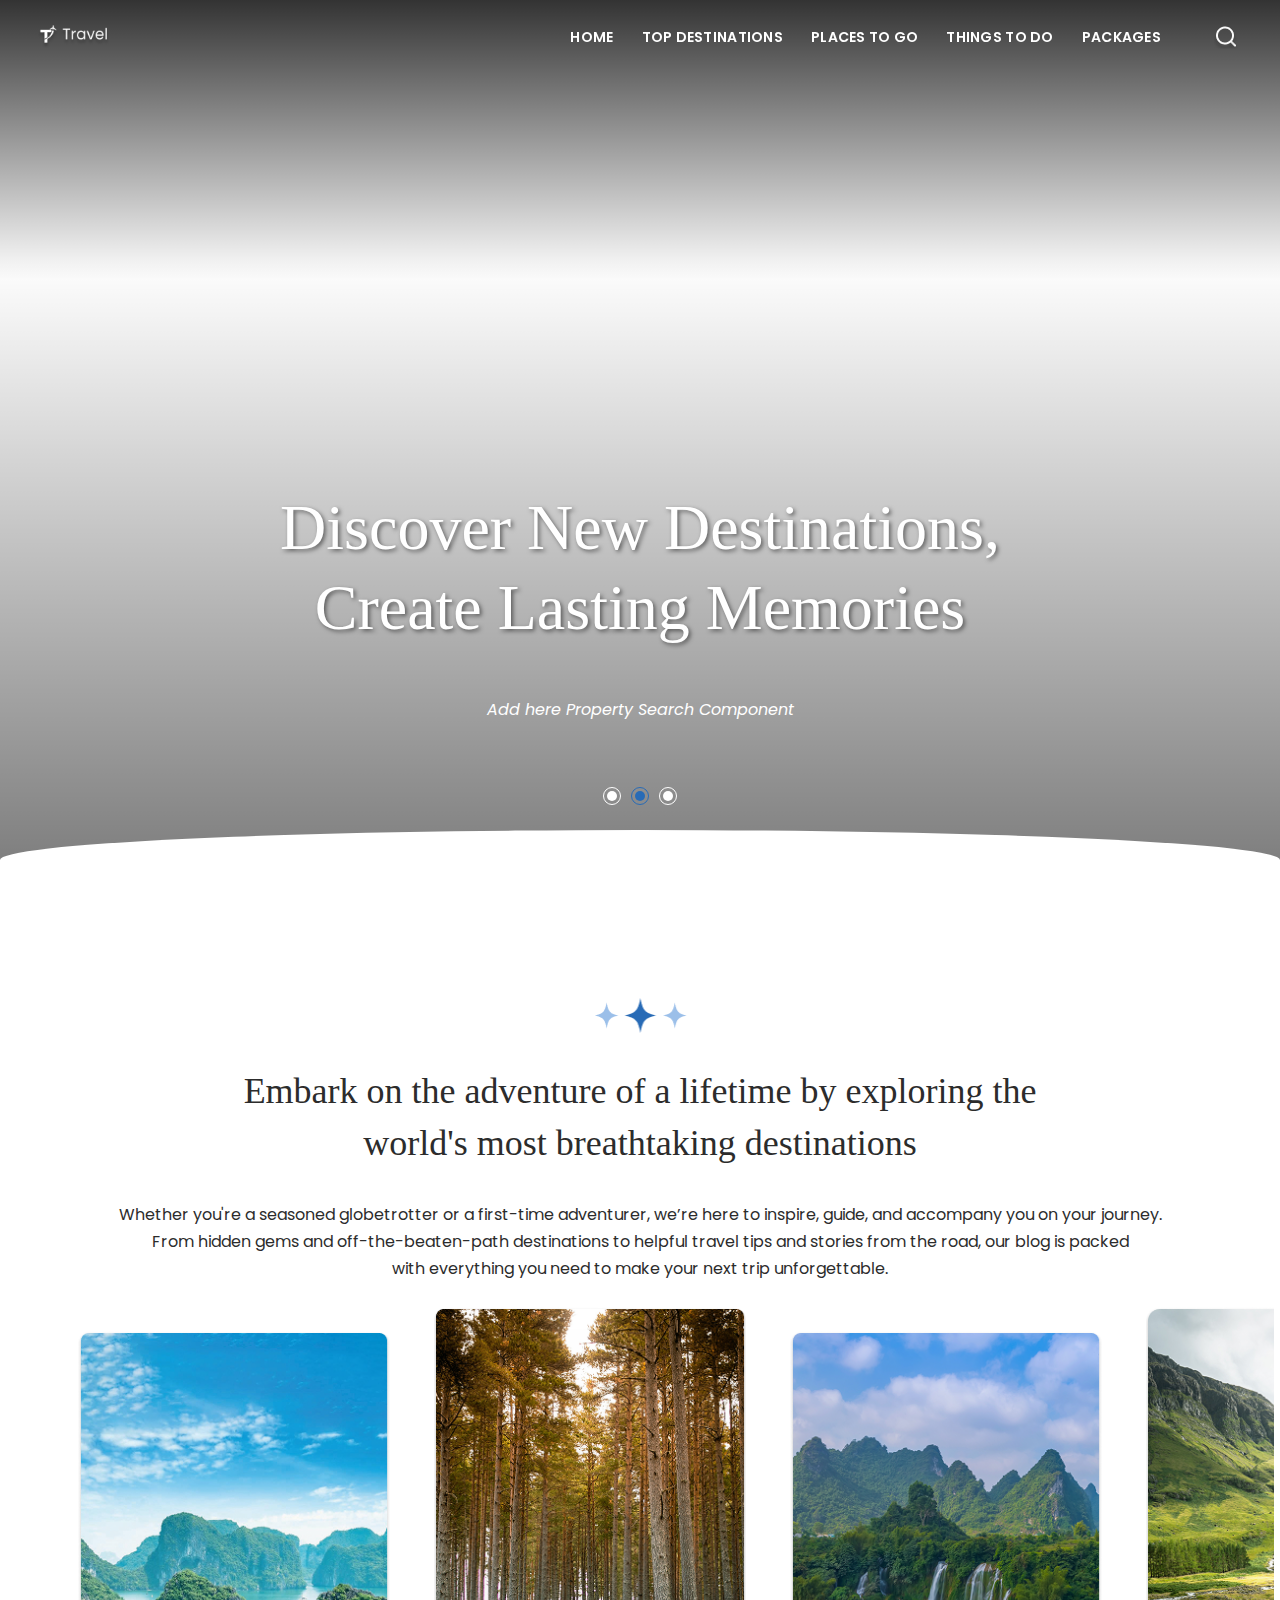
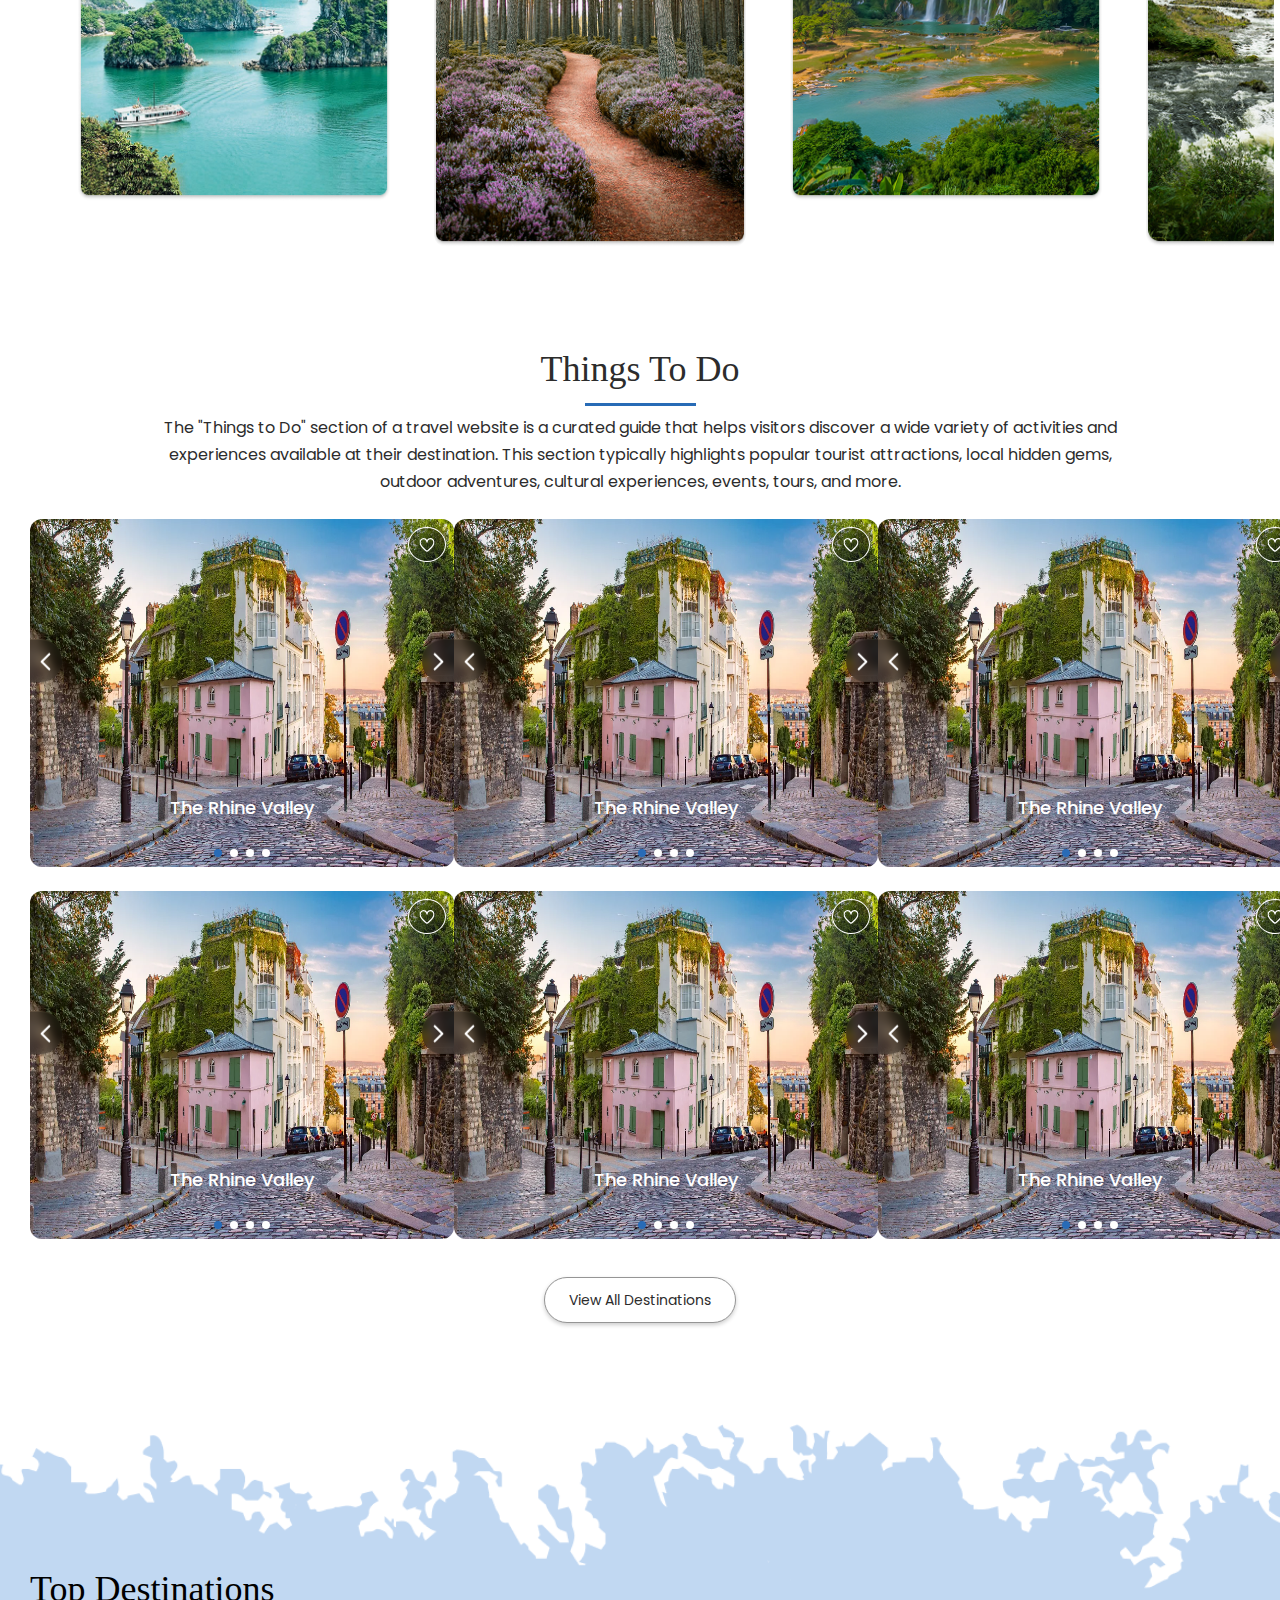
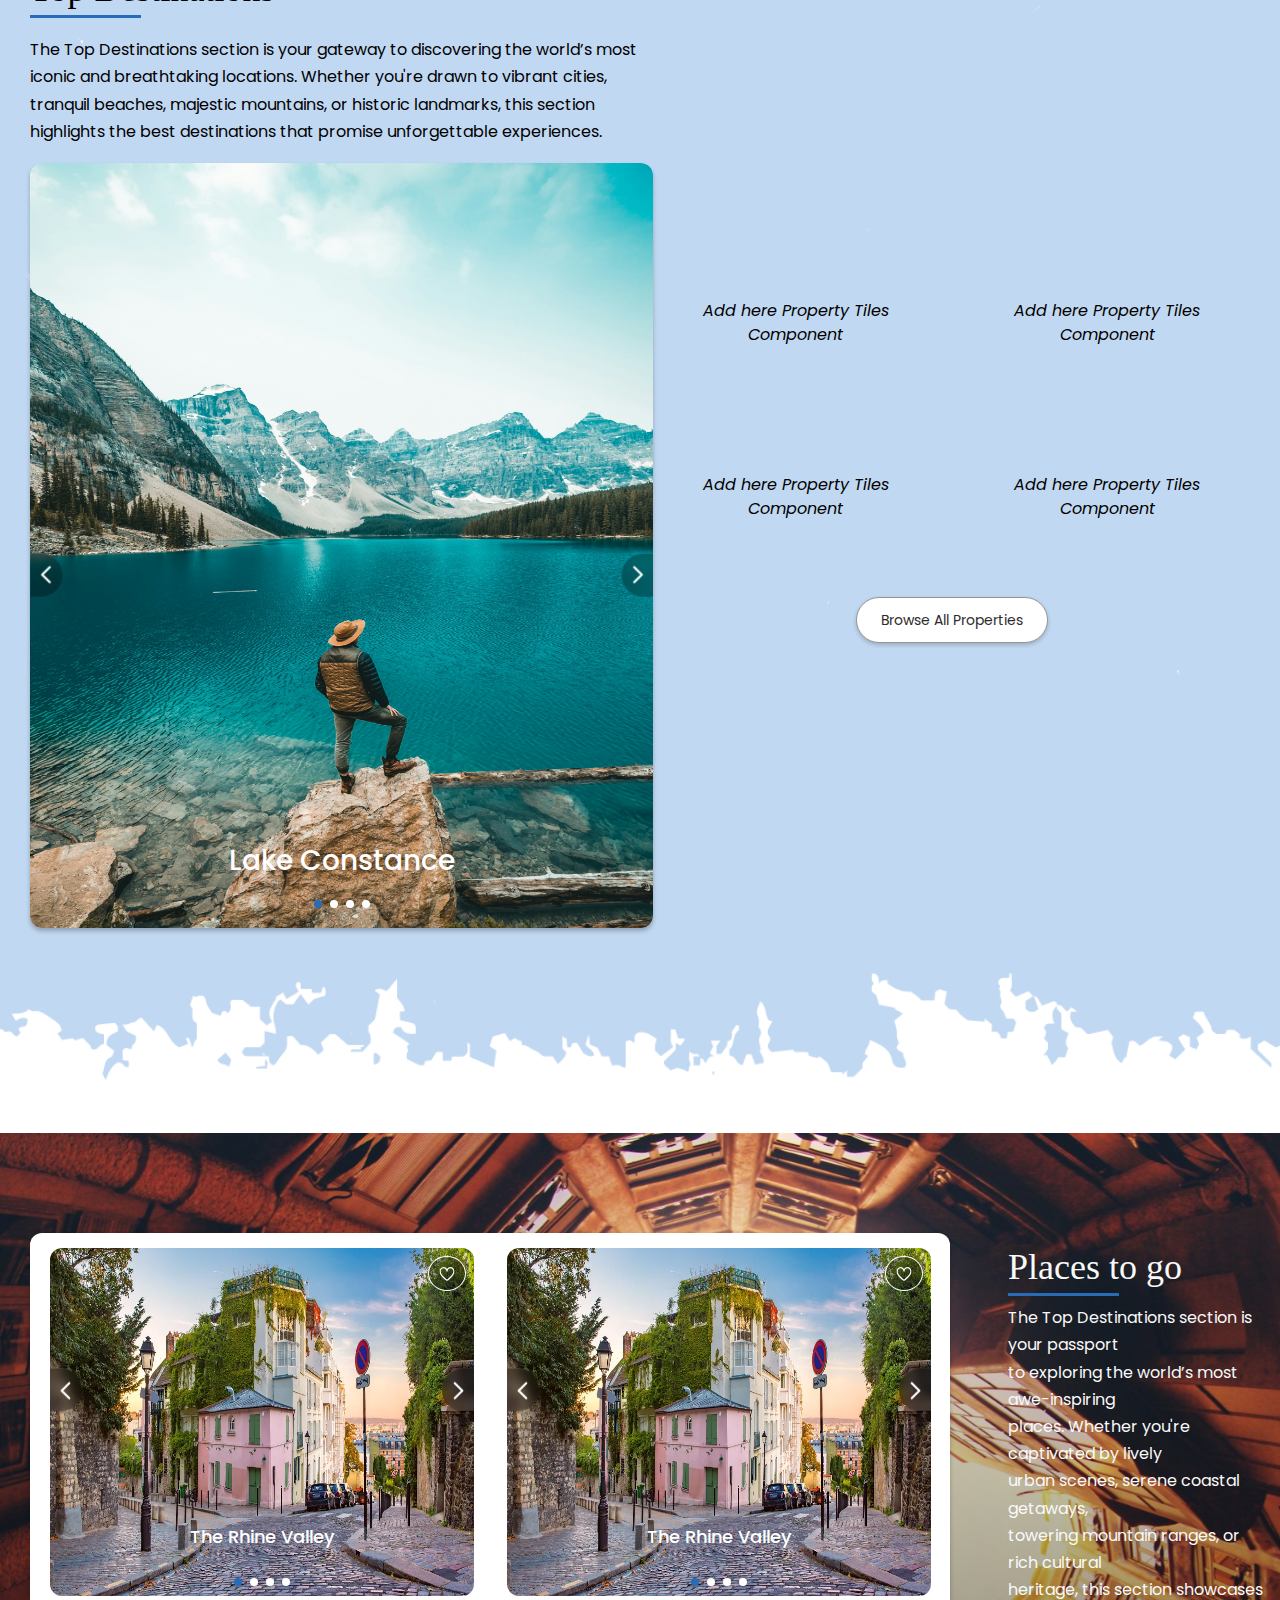
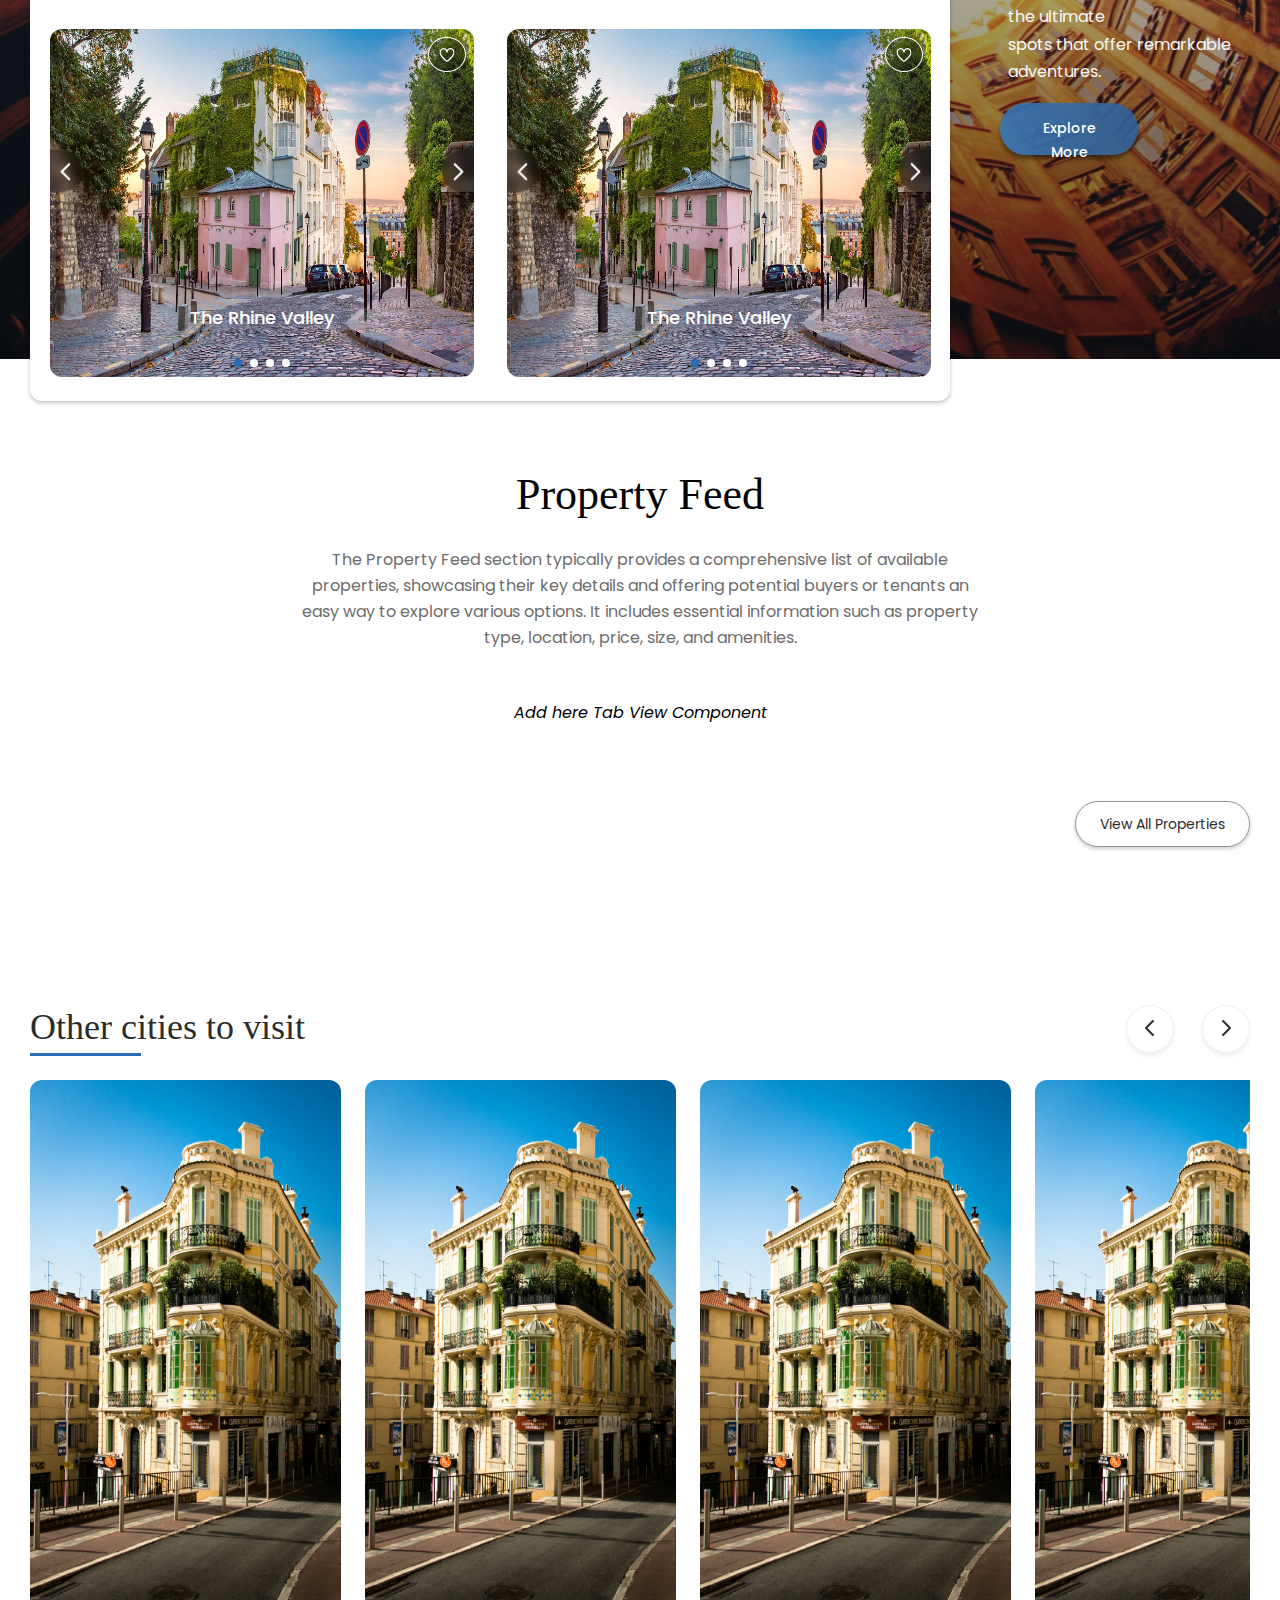
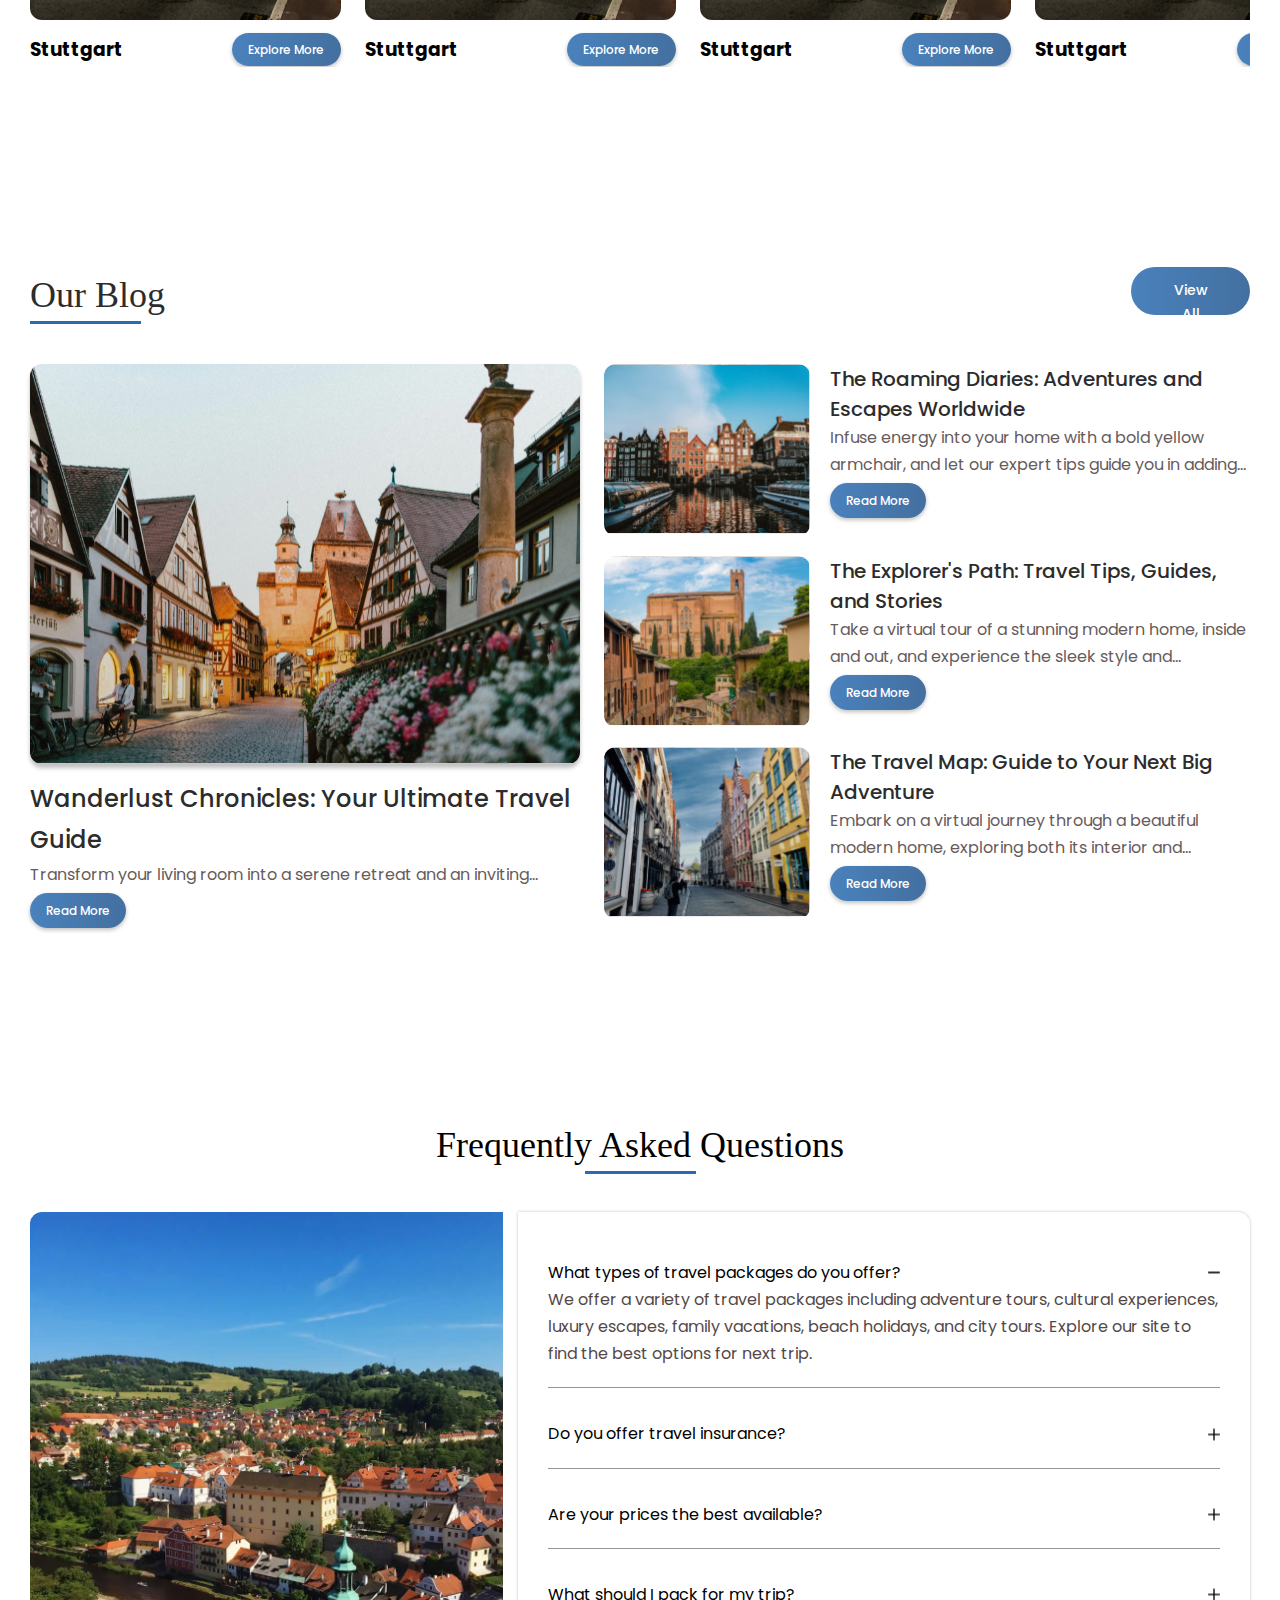
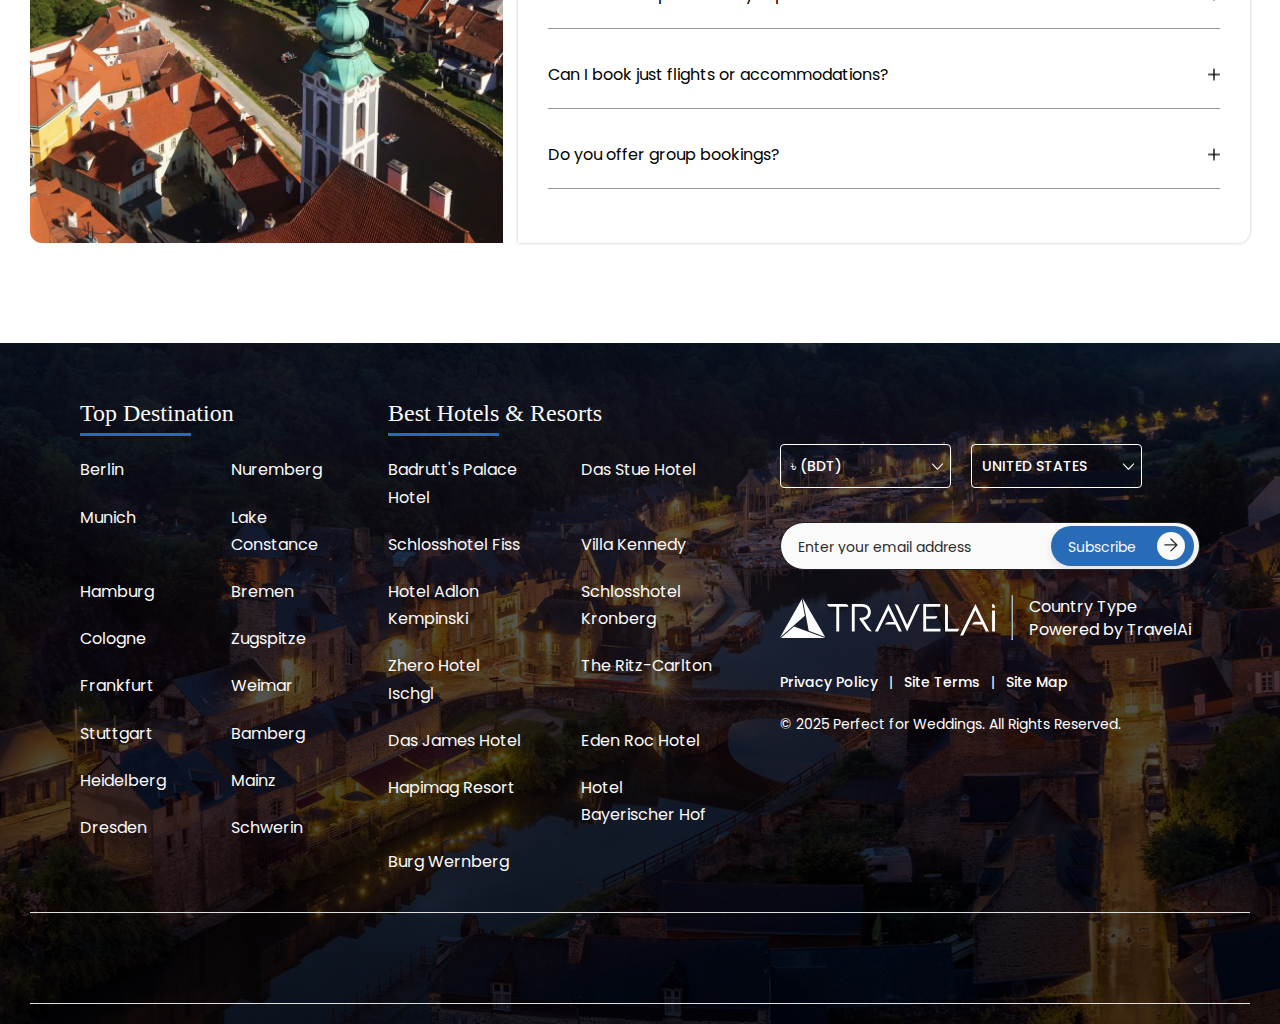
==== commit 2385d736: "- Added Responsiveness In reponsive.css" ====
--- a/main.html
+++ b/main.html
@@ -103,8 +103,8 @@
               <h1 id="hero_heading" class="hero_heading">
                 Discover New Destinations,</br>Create Lasting Memories
               </h1>
-              <div class="hero-btn-explore">
-                 <a href="/" class="btn-explore">Explore Destinations</a>
+              <div class="component_wrapper" style="color: white;">
+                <p class="ins_text">Add here Property Search Component</p>
               </div>
             </div>
             <div class="slider-dot-container">
@@ -112,9 +112,11 @@
                 <span class="slider-dot active" onclick="currentDiv(2)"></span>
                 <span class="slider-dot" onclick="currentDiv(3)"></span>
             </div>
+            <div class="wave-divider"></div>
         </section>
+        
         <!-- Hero Section Ends -->
-
+        
         <!-- About Section Starts --> 
         <section id="about_section" class="about_section">
             <div class="presto-container about_section-container">
@@ -153,7 +155,7 @@
                     </p>
                   </div>
                   <div class="img-tiles-container">
-                    <div class="img-tiles">
+                    <div class="img-tiles things-todo-img-tiles">
                       <div class="slider-container">
                         <img class="slider-image" src="./images/rhinevalley.png" >
                         <img class="slider-image" src="./images/rhinevalley.png" >
@@ -164,8 +166,16 @@
                           </div>  
                         </div>   
                         <div class="slider-arrows-container">
-                          <div class="slider-arrow slider-left" onclick="changeSlide(-1)">&#10094;</div>
-                          <div class="slider-arrow slider-right" onclick="changeSlide(1)">&#10095;</div>
+                          <div class="slider-arrow slider-left" onclick="changeSlide(-1)">
+                            <svg viewBox="0 0 24 24">
+                              <path d="M15 19l-7-7 7-7" stroke="currentColor" stroke-width="2" fill="none" stroke-linecap="round" stroke-linejoin="round"/>
+                            </svg>
+                          </div>
+                          <div class="slider-arrow slider-right" onclick="changeSlide(1)">
+                            <svg viewBox="0 0 24 24">
+                              <path d="M9 5l7 7-7 7" stroke="currentColor" stroke-width="2" fill="none" stroke-linecap="round" stroke-linejoin="round"/>
+                            </svg>
+                          </div>
                         </div>
                         <div class="img-name-btn">
                           <span class="img-name">The Rhine Valley</span>
@@ -180,7 +190,7 @@
                       </div>
                     </div>
                     <!-- Second One-->
-                    <div class="img-tiles">
+                    <div class="img-tiles things-todo-img-tiles">
                       <div class="slider-container">
                         <img class="slider-image" src="./images/rhinevalley.png" >
                         <img class="slider-image" src="./images/rhinevalley.png" >
@@ -191,15 +201,23 @@
                           </div>  
                         </div>   
                         <div class="slider-arrows-container">
-                          <div class="slider-arrow slider-left" onclick="changeSlide(-1)">&#10094;</div>
-                          <div class="slider-arrow slider-right" onclick="changeSlide(1)">&#10095;</div>
+                          <div class="slider-arrow slider-left" onclick="changeSlide(-1)">
+                            <svg viewBox="0 0 24 24">
+                              <path d="M15 19l-7-7 7-7" stroke="currentColor" stroke-width="2" fill="none" stroke-linecap="round" stroke-linejoin="round"/>
+                            </svg>
+                          </div>
+                          <div class="slider-arrow slider-right" onclick="changeSlide(1)">
+                            <svg viewBox="0 0 24 24">
+                              <path d="M9 5l7 7-7 7" stroke="currentColor" stroke-width="2" fill="none" stroke-linecap="round" stroke-linejoin="round"/>
+                            </svg>
+                          </div>
                         </div>
                         <div class="img-name-btn">
                           <span class="img-name">The Rhine Valley</span>
                           <button class="btn-view-more">View More</button>
                         </div>
                         <div class="slider-controls">
-                          <span class="slider-dot2" onclick="currentSlide(1)"></span>
+                          <span class="slider-dot2 active" onclick="currentSlide(1)"></span>
                           <span class="slider-dot2" onclick="currentSlide(2)"></span>
                           <span class="slider-dot2" onclick="currentSlide(3)"></span>
                           <span class="slider-dot2" onclick="currentSlide(4)"></span>
@@ -207,7 +225,7 @@
                       </div>
                     </div>
                     <!-- Third One-->
-                    <div class="img-tiles">
+                    <div class="img-tiles things-todo-img-tiles">
                       <div class="slider-container">
                         <img class="slider-image" src="./images/rhinevalley.png" >
                         <img class="slider-image" src="./images/rhinevalley.png" >
@@ -218,26 +236,31 @@
                           </div>  
                         </div>   
                         <div class="slider-arrows-container">
-                          <div class="slider-arrow slider-left" onclick="changeSlide(-1)">&#10094;</div>
-                          <div class="slider-arrow slider-right" onclick="changeSlide(1)">&#10095;</div>
+                          <div class="slider-arrow slider-left" onclick="changeSlide(-1)">
+                            <svg viewBox="0 0 24 24">
+                              <path d="M15 19l-7-7 7-7" stroke="currentColor" stroke-width="2" fill="none" stroke-linecap="round" stroke-linejoin="round"/>
+                            </svg>
+                          </div>
+                          <div class="slider-arrow slider-right" onclick="changeSlide(1)">
+                            <svg viewBox="0 0 24 24">
+                              <path d="M9 5l7 7-7 7" stroke="currentColor" stroke-width="2" fill="none" stroke-linecap="round" stroke-linejoin="round"/>
+                            </svg>
+                          </div>
                         </div>
                         <div class="img-name-btn">
                           <span class="img-name">The Rhine Valley</span>
                           <button class="btn-view-more">View More</button>
                         </div>
                         <div class="slider-controls">
-                          <span class="slider-dot2" onclick="currentSlide(1)"></span>
+                          <span class="slider-dot2 active" onclick="currentSlide(1)"></span>
                           <span class="slider-dot2" onclick="currentSlide(2)"></span>
                           <span class="slider-dot2" onclick="currentSlide(3)"></span>
                           <span class="slider-dot2" onclick="currentSlide(4)"></span>
                         </div>
                       </div>
                     </div>
-                  </div> 
-
-                  <!-- Second Row of Img-tiles-container-->
-                  <div class="img-tiles-container">
-                    <div class="img-tiles">
+                    <!-- Fourth One-->
+                    <div class="img-tiles things-todo-img-tiles">
                       <div class="slider-container">
                         <img class="slider-image" src="./images/rhinevalley.png" >
                         <img class="slider-image" src="./images/rhinevalley.png" >
@@ -248,23 +271,31 @@
                           </div>  
                         </div>   
                         <div class="slider-arrows-container">
-                          <div class="slider-arrow slider-left" onclick="changeSlide(-1)">&#10094;</div>
-                          <div class="slider-arrow slider-right" onclick="changeSlide(1)">&#10095;</div>
+                          <div class="slider-arrow slider-left" onclick="changeSlide(-1)">
+                            <svg viewBox="0 0 24 24">
+                              <path d="M15 19l-7-7 7-7" stroke="currentColor" stroke-width="2" fill="none" stroke-linecap="round" stroke-linejoin="round"/>
+                            </svg>
+                          </div>
+                          <div class="slider-arrow slider-right" onclick="changeSlide(1)">
+                            <svg viewBox="0 0 24 24">
+                              <path d="M9 5l7 7-7 7" stroke="currentColor" stroke-width="2" fill="none" stroke-linecap="round" stroke-linejoin="round"/>
+                            </svg>
+                          </div>
                         </div>
                         <div class="img-name-btn">
                           <span class="img-name">The Rhine Valley</span>
                           <button class="btn-view-more">View More</button>
                         </div>
                         <div class="slider-controls">
-                          <span class="slider-dot2" onclick="currentSlide(1)"></span>
+                          <span class="slider-dot2 active" onclick="currentSlide(1)"></span>
                           <span class="slider-dot2" onclick="currentSlide(2)"></span>
                           <span class="slider-dot2" onclick="currentSlide(3)"></span>
                           <span class="slider-dot2" onclick="currentSlide(4)"></span>
                         </div>
                       </div>
                     </div>
-                    <!-- Second One-->
-                    <div class="img-tiles">
+                    <!-- Fifth One-->
+                    <div class="img-tiles things-todo-img-tiles">
                       <div class="slider-container">
                         <img class="slider-image" src="./images/rhinevalley.png" >
                         <img class="slider-image" src="./images/rhinevalley.png" >
@@ -275,23 +306,31 @@
                           </div>  
                         </div>   
                         <div class="slider-arrows-container">
-                          <div class="slider-arrow slider-left" onclick="changeSlide(-1)">&#10094;</div>
-                          <div class="slider-arrow slider-right" onclick="changeSlide(1)">&#10095;</div>
+                          <div class="slider-arrow slider-left" onclick="changeSlide(-1)">
+                            <svg viewBox="0 0 24 24">
+                              <path d="M15 19l-7-7 7-7" stroke="currentColor" stroke-width="2" fill="none" stroke-linecap="round" stroke-linejoin="round"/>
+                            </svg>
+                          </div>
+                          <div class="slider-arrow slider-right" onclick="changeSlide(1)">
+                            <svg viewBox="0 0 24 24">
+                              <path d="M9 5l7 7-7 7" stroke="currentColor" stroke-width="2" fill="none" stroke-linecap="round" stroke-linejoin="round"/>
+                            </svg>
+                          </div>
                         </div>
                         <div class="img-name-btn">
                           <span class="img-name">The Rhine Valley</span>
                           <button class="btn-view-more">View More</button>
                         </div>
                         <div class="slider-controls">
-                          <span class="slider-dot2" onclick="currentSlide(1)"></span>
+                          <span class="slider-dot2 active" onclick="currentSlide(1)"></span>
                           <span class="slider-dot2" onclick="currentSlide(2)"></span>
                           <span class="slider-dot2" onclick="currentSlide(3)"></span>
                           <span class="slider-dot2" onclick="currentSlide(4)"></span>
                         </div>
                       </div>
                     </div>
-                    <!-- Third One-->
-                    <div class="img-tiles">
+                    <!-- Sixth One-->
+                    <div class="img-tiles things-todo-img-tiles">
                       <div class="slider-container">
                         <img class="slider-image" src="./images/rhinevalley.png" >
                         <img class="slider-image" src="./images/rhinevalley.png" >
@@ -302,15 +341,23 @@
                           </div>  
                         </div>   
                         <div class="slider-arrows-container">
-                          <div class="slider-arrow slider-left" onclick="changeSlide(-1)">&#10094;</div>
-                          <div class="slider-arrow slider-right" onclick="changeSlide(1)">&#10095;</div>
+                          <div class="slider-arrow slider-left" onclick="changeSlide(-1)">
+                            <svg viewBox="0 0 24 24">
+                              <path d="M15 19l-7-7 7-7" stroke="currentColor" stroke-width="2" fill="none" stroke-linecap="round" stroke-linejoin="round"/>
+                            </svg>
+                          </div>
+                          <div class="slider-arrow slider-right" onclick="changeSlide(1)">
+                            <svg viewBox="0 0 24 24">
+                              <path d="M9 5l7 7-7 7" stroke="currentColor" stroke-width="2" fill="none" stroke-linecap="round" stroke-linejoin="round"/>
+                            </svg>
+                          </div>
                         </div>
                         <div class="img-name-btn">
                           <span class="img-name">The Rhine Valley</span>
                           <button class="btn-view-more">View More</button>
                         </div>
                         <div class="slider-controls">
-                          <span class="slider-dot2" onclick="currentSlide(1)"></span>
+                          <span class="slider-dot2 active" onclick="currentSlide(1)"></span>
                           <span class="slider-dot2" onclick="currentSlide(2)"></span>
                           <span class="slider-dot2" onclick="currentSlide(3)"></span>
                           <span class="slider-dot2" onclick="currentSlide(4)"></span>
@@ -318,7 +365,6 @@
                       </div>
                     </div>
                   </div>
-
                </div>
                <div class="about_section-row3">
                 <a
@@ -351,297 +397,59 @@
                    </p>
                  </div>
                  <div class="top_destinations_col1-imgslider">
-                  <div class="top_destinations_slider-container">
-                    <div class="top_destinations_slider">
-                      <div class="slide active">
-                        <img src="./images/lake.jpeg" alt="Lake Constance">
-                        <div class="slide-title">Lake Constance</div>
+                  <div class="img-tiles top_destinations_slider-container">
+                    <div class="slider-container top_destinations_slider">
+                      <img class="slider-image" src="./images/lake.jpeg" >
+                      <img class="slider-image" src="./images/rhinevalley.png" >
+                      <img class="slider-image" src="./images/rhinevalley.png" >
+                         
+                      <div class="slider-arrows-container">
+                        <div class="slider-arrow slider-left" onclick="changeSlide(-1)">
+                          <svg viewBox="0 0 24 24">
+                            <path d="M15 19l-7-7 7-7" stroke="currentColor" stroke-width="2" fill="none" stroke-linecap="round" stroke-linejoin="round"/>
+                          </svg>
+                        </div>
+                        <div class="slider-arrow slider-right" onclick="changeSlide(1)">
+                          <svg viewBox="0 0 24 24">
+                            <path d="M9 5l7 7-7 7" stroke="currentColor" stroke-width="2" fill="none" stroke-linecap="round" stroke-linejoin="round"/>
+                          </svg>
+                        </div>
                       </div>
-                      <div class="slide">
-                        <img src="./images/lake.jpeg" alt="Mountain View">
-                        <div class="slide-title">Mountain View</div>
+                      <div class="img-name-btn">
+                        <span class="img-name">Lake Constance</span>
+                        <button class="btn-view-more" style="display: none;">View More</button>
                       </div>
-                      <div class="slide">
-                        <img src="./images/lake.jpeg" alt="Forest Trail">
-                        <div class="slide-title">Forest Trail</div>
+                      <div class="slider-controls">
+                        <span class="slider-dot2 active" onclick="currentSlide(1)"></span>
+                        <span class="slider-dot2" onclick="currentSlide(2)"></span>
+                        <span class="slider-dot2" onclick="currentSlide(3)"></span>
+                        <span class="slider-dot2" onclick="currentSlide(4)"></span>
                       </div>
-                      <div class="slide">
-                        <img src="./images/lake.jpeg" alt="Valley View">
-                        <div class="slide-title">Valley View</div>
-                      </div>
-                    </div>
-                    <div class="slider_control-container">
-                      <button class="slider-button prev">&#x276E;</button>
-                      <div class="dots-container">
-                        <span class="slider-dot2 active"></span>
-                        <span class="slider-dot2"></span>
-                        <span class="slider-dot2"></span>
-                        <span class="slider-dot2"></span>
-                      </div>
-                      <button class="slider-button next">&#x276F;</button>
                     </div>
                   </div>
                  </div>
               </div>
               <div class="top_destinations_col2">
-                <!-- 1st Property Tiles -->
-                <div class="property-tiles">
-                  <div class="tiles-icon">
-                      <div class="fav-icon " title="Bookmark">
-                        <img src="./images/heart.svg" alt="">
-                      </div> 
-                  </div>
-                  <div class="tiles-img">
-                      <img src="./images/property1.jpeg" alt="property-images">
-                        <span class="listing-price">
-                          <span class="price-info">From $12,216</span>
-                       </span>
-                       <div class="property-tiles_dots-container">
-                          <span class="slider-dot2 active"></span>
-                          <span class="slider-dot2"></span>
-                          <span class="slider-dot2"></span>
-                          <span class="slider-dot2"></span>
-                       </div>
-                  </div>
-                  <div class="tiles-details">
-                      <div class="info">
-                          <div class="rating-review">
-                              <div class="rating">
-                                &#9733; &#9733; &#9733;
-                              </div>
-                              <span class="divider"> | </span>
-                              <div class="review">
-                                  <img class="like-img"  src="./images/like 3.svg" alt="like image">
-                                  <span class="rating-num">8.0</span>
-                                  <span class="review-num">(4 Reviews)</span>
-                              </div>
-                          </div>
-                          <span class="property-type">Villa</span>
-                      </div>
-                      <div class="title">
-                          <a href="">Luxury Loft Lorem Ipsum</a>
-                      </div>
-                      <div class="amenities">
-                          <ul class="amenities-list">
-                              <li>Air Conditioner</li>
-                              <li>Bedding/Linens</li>
-                          </ul>
-                      </div>
-                      <div class="property-address-info">
-                        <a href="">
-                          <img src="./images/location.svg" alt="location-pointer-image">
-                          <span class="property-address">2238 Stradella Rd, SF</span>
-                        </a>
-                      </div>
-                      <div class="tiles-btn">
-                          <div class="website-btn">
-                              <a href="">
-                                  <img src="https://static.rentbyowner.com/release/28.0.6/static/images/booking.svg" alt="Booking.com">
-                              </a>
-                          </div>
-                          <div class="availability-btn">
-                              <div class="view-availability">
-                                  <a href="">Reserve</a>
-                              </div>
-                          </div>
-                      </div>
-                  </div>
-                </div>
-                <!-- 2nd Property Tiles -->
-                <div class="property-tiles">
-                  <div class="tiles-icon">
-                      <div class="fav-icon " title="Bookmark">
-                        <img src="./images/heart.svg" alt="">
-                      </div> 
-                  </div>
-                  <div class="tiles-img">
-                      <img src="./images/property1.jpeg" alt="property-images">
-                        <span class="listing-price">
-                          <span class="price-info">From $12,216</span>
-                       </span>
-                       <div class="property-tiles_dots-container">
-                          <span class="slider-dot2 active"></span>
-                          <span class="slider-dot2"></span>
-                          <span class="slider-dot2"></span>
-                          <span class="slider-dot2"></span>
-                       </div>
-                  </div>
-                  <div class="tiles-details">
-                      <div class="info">
-                          <div class="rating-review">
-                              <div class="rating">
-                                &#9733; &#9733; &#9733;
-                              </div>
-                              <span class="divider"> | </span>
-                              <div class="review">
-                                  <img class="like-img"  src="./images/like 3.svg" alt="like image">
-                                  <span class="rating-num">8.0</span>
-                                  <span class="review-num">(4 Reviews)</span>
-                              </div>
-                          </div>
-                          <span class="property-type">Villa</span>
-                      </div>
-                      <div class="title">
-                          <a href="">Luxury Loft Lorem Ipsum</a>
-                      </div>
-                      <div class="amenities">
-                          <ul class="amenities-list">
-                              <li>Air Conditioner</li>
-                              <li>Bedding/Linens</li>
-                          </ul>
-                      </div>
-                      <div class="property-address-info">
-                        <a href="">
-                          <img src="./images/location.svg" alt="location-pointer-image">
-                          <span class="property-address">2238 Stradella Rd, SF</span>
-                        </a>
-                      </div>
-                      <div class="tiles-btn">
-                          <div class="website-btn">
-                              <a href="">
-                                  <img src="https://static.rentbyowner.com/release/28.0.6/static/images/booking.svg" alt="Booking.com">
-                              </a>
-                          </div>
-                          <div class="availability-btn">
-                              <div class="view-availability">
-                                  <a href="">Reserve</a>
-                              </div>
-                          </div>
-                      </div>
-                  </div>
-                </div>
-                <!-- 3rd Property Tiles -->
-                <div class="property-tiles">
-                  <div class="tiles-icon">
-                      <div class="fav-icon " title="Bookmark">
-                        <img src="./images/heart.svg" alt="">
-                      </div> 
-                  </div>
-                  <div class="tiles-img">
-                      <img src="./images/property1.jpeg" alt="property-images">
-                        <span class="listing-price">
-                          <span class="price-info">From $12,216</span>
-                       </span>
-                       <div class="property-tiles_dots-container">
-                          <span class="slider-dot2 active"></span>
-                          <span class="slider-dot2"></span>
-                          <span class="slider-dot2"></span>
-                          <span class="slider-dot2"></span>
-                       </div>
-                  </div>
-                  <div class="tiles-details">
-                      <div class="info">
-                          <div class="rating-review">
-                              <div class="rating">
-                                &#9733; &#9733; &#9733;
-                              </div>
-                              <span class="divider"> | </span>
-                              <div class="review">
-                                  <img class="like-img"  src="./images/like 3.svg" alt="like image">
-                                  <span class="rating-num">8.0</span>
-                                  <span class="review-num">(4 Reviews)</span>
-                              </div>
-                          </div>
-                          <span class="property-type">Villa</span>
-                      </div>
-                      <div class="title">
-                          <a href="">Luxury Loft Lorem Ipsum</a>
-                      </div>
-                      <div class="amenities">
-                          <ul class="amenities-list">
-                              <li>Air Conditioner</li>
-                              <li>Bedding/Linens</li>
-                          </ul>
-                      </div>
-                      <div class="property-address-info">
-                        <a href="">
-                          <img src="./images/location.svg" alt="location-pointer-image">
-                          <span class="property-address">2238 Stradella Rd, SF</span>
-                        </a>
-                      </div>
-                      <div class="tiles-btn">
-                          <div class="website-btn">
-                              <a href="">
-                                  <img src="https://static.rentbyowner.com/release/28.0.6/static/images/booking.svg" alt="Booking.com">
-                              </a>
-                          </div>
-                          <div class="availability-btn">
-                              <div class="view-availability">
-                                  <a href="">Reserve</a>
-                              </div>
-                          </div>
-                      </div>
-                  </div>
-                </div>
-                <!-- 4th Property Tiles -->
-                <div class="property-tiles">
-                  <div class="tiles-icon">
-                      <div class="fav-icon " title="Bookmark">
-                        <img src="./images/heart.svg" alt="">
-                      </div> 
-                  </div>
-                  <div class="tiles-img">
-                      <img src="./images/property1.jpeg" alt="property-images">
-                        <span class="listing-price">
-                          <span class="price-info">From $12,216</span>
-                       </span>
-                       <div class="property-tiles_dots-container">
-                          <span class="slider-dot2 active"></span>
-                          <span class="slider-dot2"></span>
-                          <span class="slider-dot2"></span>
-                          <span class="slider-dot2"></span>
-                       </div>
-                  </div>
-                  <div class="tiles-details">
-                      <div class="info">
-                          <div class="rating-review">
-                              <div class="rating">
-                                &#9733; &#9733; &#9733;
-                              </div>
-                              <span class="divider"> | </span>
-                              <div class="review">
-                                  <img class="like-img"  src="./images/like 3.svg" alt="like image">
-                                  <span class="rating-num">8.0</span>
-                                  <span class="review-num">(4 Reviews)</span>
-                              </div>
-                          </div>
-                          <span class="property-type">Villa</span>
-                      </div>
-                      <div class="title">
-                          <a href="">Luxury Loft Lorem Ipsum</a>
-                      </div>
-                      <div class="amenities">
-                          <ul class="amenities-list">
-                              <li>Air Conditioner</li>
-                              <li>Bedding/Linens</li>
-                          </ul>
-                      </div>
-                      <div class="property-address-info">
-                        <a href="">
-                          <img src="./images/location.svg" alt="location-pointer-image">
-                          <span class="property-address">2238 Stradella Rd, SF</span>
-                        </a>
-                      </div>
-                      <div class="tiles-btn">
-                          <div class="website-btn">
-                              <a href="">
-                                  <img src="https://static.rentbyowner.com/release/28.0.6/static/images/booking.svg" alt="Booking.com">
-                              </a>
-                          </div>
-                          <div class="availability-btn">
-                              <div class="view-availability">
-                                  <a href="">Reserve</a>
-                              </div>
-                          </div>
-                      </div>
-                  </div>
-                </div>
-              </div>
-          </div>
-          <div class="browse-all-container">
-            <a href="" rel="" target="_blank" title="BROWSE ALL DESTINATIONS" class="link_btn">
-                Browse All Properties
-            </a>
+                <div class="property-tiles-container">
+                  <div class="component_wrapper">
+                    <p class="ins_text">Add here Property Tiles Component</p>
+                  </div>
+                  <div class="component_wrapper">
+                    <p class="ins_text">Add here Property Tiles Component</p>
+                  </div>
+                  <div class="component_wrapper">
+                    <p class="ins_text">Add here Property Tiles Component</p>
+                  </div>
+                  <div class="component_wrapper">
+                    <p class="ins_text">Add here Property Tiles Component</p>
+                  </div>
+                </div>
+                <div class="browse-all-container">
+                  <a href="" rel="" target="_blank" title="BROWSE ALL DESTINATIONS" class="link_btn">
+                      Browse All Properties
+                  </a>
+                </div>
+              </div>
           </div>
         </section>
         <!-- Top Destinations Ends -->
@@ -661,15 +469,23 @@
                     </div>  
                   </div>   
                   <div class="slider-arrows-container">
-                    <div class="slider-arrow slider-left" onclick="changeSlide(-1)">&#10094;</div>
-                    <div class="slider-arrow slider-right" onclick="changeSlide(1)">&#10095;</div>
+                    <div class="slider-arrow slider-left" onclick="changeSlide(-1)">
+                      <svg viewBox="0 0 24 24">
+                        <path d="M15 19l-7-7 7-7" stroke="currentColor" stroke-width="2" fill="none" stroke-linecap="round" stroke-linejoin="round"/>
+                      </svg>
+                    </div>
+                    <div class="slider-arrow slider-right" onclick="changeSlide(1)">
+                      <svg viewBox="0 0 24 24">
+                        <path d="M9 5l7 7-7 7" stroke="currentColor" stroke-width="2" fill="none" stroke-linecap="round" stroke-linejoin="round"/>
+                      </svg>
+                    </div>
                   </div>
                   <div class="img-name-btn">
                     <span class="img-name">The Rhine Valley</span>
                     <button class="btn-view-more">View More</button>
                   </div>
                   <div class="slider-controls">
-                    <span class="slider-dot2" onclick="currentSlide(1)"></span>
+                    <span class="slider-dot2 active" onclick="currentSlide(1)"></span>
                     <span class="slider-dot2" onclick="currentSlide(2)"></span>
                     <span class="slider-dot2" onclick="currentSlide(3)"></span>
                     <span class="slider-dot2" onclick="currentSlide(4)"></span>
@@ -687,15 +503,23 @@
                     </div>  
                   </div>   
                   <div class="slider-arrows-container">
-                    <div class="slider-arrow slider-left" onclick="changeSlide(-1)">&#10094;</div>
-                    <div class="slider-arrow slider-right" onclick="changeSlide(1)">&#10095;</div>
+                    <div class="slider-arrow slider-left" onclick="changeSlide(-1)">
+                      <svg viewBox="0 0 24 24">
+                        <path d="M15 19l-7-7 7-7" stroke="currentColor" stroke-width="2" fill="none" stroke-linecap="round" stroke-linejoin="round"/>
+                      </svg>
+                    </div>
+                    <div class="slider-arrow slider-right" onclick="changeSlide(1)">
+                      <svg viewBox="0 0 24 24">
+                        <path d="M9 5l7 7-7 7" stroke="currentColor" stroke-width="2" fill="none" stroke-linecap="round" stroke-linejoin="round"/>
+                      </svg>
+                    </div>
                   </div>
                   <div class="img-name-btn">
                     <span class="img-name">The Rhine Valley</span>
                     <button class="btn-view-more">View More</button>
                   </div>
                   <div class="slider-controls">
-                    <span class="slider-dot2" onclick="currentSlide(1)"></span>
+                    <span class="slider-dot2 active" onclick="currentSlide(1)"></span>
                     <span class="slider-dot2" onclick="currentSlide(2)"></span>
                     <span class="slider-dot2" onclick="currentSlide(3)"></span>
                     <span class="slider-dot2" onclick="currentSlide(4)"></span>
@@ -713,15 +537,23 @@
                     </div>  
                   </div>   
                   <div class="slider-arrows-container">
-                    <div class="slider-arrow slider-left" onclick="changeSlide(-1)">&#10094;</div>
-                    <div class="slider-arrow slider-right" onclick="changeSlide(1)">&#10095;</div>
+                    <div class="slider-arrow slider-left" onclick="changeSlide(-1)">
+                      <svg viewBox="0 0 24 24">
+                        <path d="M15 19l-7-7 7-7" stroke="currentColor" stroke-width="2" fill="none" stroke-linecap="round" stroke-linejoin="round"/>
+                      </svg>
+                    </div>
+                    <div class="slider-arrow slider-right" onclick="changeSlide(1)">
+                      <svg viewBox="0 0 24 24">
+                        <path d="M9 5l7 7-7 7" stroke="currentColor" stroke-width="2" fill="none" stroke-linecap="round" stroke-linejoin="round"/>
+                      </svg>
+                    </div>
                   </div>
                   <div class="img-name-btn">
                     <span class="img-name">The Rhine Valley</span>
                     <button class="btn-view-more">View More</button>
                   </div>
                   <div class="slider-controls">
-                    <span class="slider-dot2" onclick="currentSlide(1)"></span>
+                    <span class="slider-dot2 active" onclick="currentSlide(1)"></span>
                     <span class="slider-dot2" onclick="currentSlide(2)"></span>
                     <span class="slider-dot2" onclick="currentSlide(3)"></span>
                     <span class="slider-dot2" onclick="currentSlide(4)"></span>
@@ -739,15 +571,23 @@
                     </div>  
                   </div>   
                   <div class="slider-arrows-container">
-                    <div class="slider-arrow slider-left" onclick="changeSlide(-1)">&#10094;</div>
-                    <div class="slider-arrow slider-right" onclick="changeSlide(1)">&#10095;</div>
+                    <div class="slider-arrow slider-left" onclick="changeSlide(-1)">
+                      <svg viewBox="0 0 24 24">
+                        <path d="M15 19l-7-7 7-7" stroke="currentColor" stroke-width="2" fill="none" stroke-linecap="round" stroke-linejoin="round"/>
+                      </svg>
+                    </div>
+                    <div class="slider-arrow slider-right" onclick="changeSlide(1)">
+                      <svg viewBox="0 0 24 24">
+                        <path d="M9 5l7 7-7 7" stroke="currentColor" stroke-width="2" fill="none" stroke-linecap="round" stroke-linejoin="round"/>
+                      </svg>
+                    </div>
                   </div>
                   <div class="img-name-btn">
                     <span class="img-name">The Rhine Valley</span>
                     <button class="btn-view-more">View More</button>
                   </div>
                   <div class="slider-controls">
-                    <span class="slider-dot2" onclick="currentSlide(1)"></span>
+                    <span class="slider-dot2 active" onclick="currentSlide(1)"></span>
                     <span class="slider-dot2" onclick="currentSlide(2)"></span>
                     <span class="slider-dot2" onclick="currentSlide(3)"></span>
                     <span class="slider-dot2" onclick="currentSlide(4)"></span>
@@ -776,13 +616,42 @@
           </div>
         </section>
         <!-- Places To Go Ends --> 
-         
-        <!-- Best Places Starts -->
-        <section class="bestcities_section">
+
+        <!-- Property Feed Starts-->
+        <section id="tab_tiles_section" class="tab_tiles_section">
           <div class="presto-container">
-            <div class="bestcities-heading-slidercontrols">
-              <div class="bestcities-heading">
-                <h2 id="bestcities_title" class="bestcities_title">Best cities to visit</h2>
+            <h3 id="tab_heading" class="tab_heading">
+              Property Feed
+            </h3>
+            <p id="tab_sub_heading" class="tab_sub_heading">
+              The Property Feed section typically provides a comprehensive list of available properties, showcasing their
+              key details and offering potential buyers or tenants an easy way to explore various options. It includes
+              essential information such as property type, location, price, size, and amenities. 
+            </p>
+  
+            <div class="component_wrapper">
+              <p class="ins_text">Add here Tab View Component</p>
+            </div>
+  
+            <a
+              href=""
+              rel=""
+              target="_blank"
+              alt="VIEW ALL PROPERTIES"
+              title="VIEW ALL PROPERTIES"
+              class="link_btn"
+              >View All Properties</a
+            >
+          </div>
+        </section> 
+        <!-- Property Feed Ends-->
+
+        <!-- Others Cities to visit Starts -->
+        <section class="othercities_section">
+          <div class="presto-container">
+            <div class="othercities-heading-slidercontrols">
+              <div class="othercities-heading">
+                <h2 id="othercities_title" class="othercities_title">Other cities to visit</h2>
                 <div class="underline"></div>
               </div>
               <div class="slidercontrols">
@@ -798,7 +667,7 @@
                   </button>
               </div>
             </div>
-            <div class="bestcities-card-container">
+            <div class="othercities-card-container">
               <!-- City Card 1 -->
               <div class="city-card">
                   <div class="city-img">
@@ -864,7 +733,7 @@
             </div>
           </div>
         </section>
-        <!-- Best Places Ends -->
+        <!-- Others Cities to visit Ends -->
 
         <!-- Our Blog Starts -->
         <section class="blog-section">
@@ -886,13 +755,13 @@
                 <div class="featured-content">
                   <h3 class="featured-title">Wanderlust Chronicles: Your Ultimate Travel Guide</h3>
                   <div class="featured-description">
-                    <span class="featured-description-text">
+                    <p class="featured-description-text">
                       Transform your living room into a serene retreat and an inviting space for 
-                      guests with our expert tips on designing a cozy & stylish environment
-                    </span>
-                    <span class="read-more">
-                      Read more
-                    </span>
+                      guests with our expert tips on designing a cozy & stylish environment 
+                    </p>
+                    <a href="" class="read-more">
+                      Read More
+                    </a>
                   </div>
                 </div>
               </div>
@@ -904,13 +773,12 @@
                     <div class="card-content">
                       <h3 class="card-content-title">The Roaming Diaries: Adventures and Escapes Worldwide</h3>
                       <div class="card-content-description">
-                        <span class="card-content-description-text">
-                          Transform your living room into a serene retreat and an inviting space for 
-                          guests with our expert tips on designing a cozy & stylish environment
-                        </span>
-                        <span class="read-more">
-                          Read more
-                        </span>
+                        <p class="card-content-description-text">
+                          Infuse energy into your home with a bold yellow armchair, and let our expert tips guide you in adding color and personality
+                        </p>
+                        <a href="" class="read-more">
+                          Read More
+                        </a>
                       </div>
                     </div>
                   </div>
@@ -921,12 +789,12 @@
                     <div class="card-content">
                       <h3 class="card-content-title">The Explorer's Path: Travel Tips, Guides, and Stories</h3>
                       <div class="card-content-description">
-                        <span class="card-content-description-text">
+                        <p class="card-content-description-text">
                           Take a virtual tour of a stunning modern home, inside and out, and experience the sleek style and innovative features for yourself
-                        </span>
-                        <span class="read-more">
-                          Read more
-                        </span>
+                        </p>
+                        <a href="" class="read-more">
+                          Read More
+                        </a>
                       </div>
                     </div>
                   </div>
@@ -937,12 +805,12 @@
                     <div class="card-content">
                       <h3 class="card-content-title">The Travel Map: Guide to Your Next Big Adventure</h3>
                       <div class="card-content-description">
-                        <span class="card-content-description-text">
+                        <p class="card-content-description-text">
                           Embark on a virtual journey through a beautiful modern home, exploring both its interior and exterior, and discover the cutting-edge design
-                        </span>
-                        <span class="read-more">
-                          Read more
-                        </span>
+                        </p>
+                        <a href="" class="read-more">
+                          Read More
+                        </a>
                       </div>
                     </div>
                   </div>
--- a/min.css
+++ b/min.css
@@ -38,6 +38,13 @@
   -moz-osx-font-smoothing: grayscale;
 }
 
+section{
+  padding-top: 100px;
+  padding-right: 0rem;
+  padding-bottom: 100px;
+  padding-left: 0rem;
+}
+
 img,
 picture,
 video,
@@ -120,18 +127,206 @@
 }
 /***************************** Common CSS */
 .presto-container {
-    max-width: 1585px;
-    width: 100%;
-    padding-left: 50px;
-    padding-right: 50px;
-    margin-left: auto;
-    margin-right: auto;
+  max-width: 1585px;
+  width: 100%;
+  padding-left: 50px;
+  padding-right: 50px;
+  margin-left: auto;
+  margin-right: auto;
+}
+.component_wrapper {
+  min-height: 100px;
+  height: 100%;
+}
+.component_wrapper .ins_text {
+  font-style: italic;
+  color: inherit;
+  font-size: 1rem;
+  text-align: center;
+  margin: 50px 0;
+}
+.link_btn {
+  height: 46px;
+  border-radius: 38px;
+  border-width: 1px;
+  padding-top: 11px;
+  padding-right: 24px;
+  padding-bottom: 11px;
+  padding-left: 24px;
+  border: 1px solid #959595;
+  box-shadow: 0px 2px 4px 0px #00000033;
+  background: #FFFFFF;
+  font-family: var(--var-font-family);
+  font-weight: 400;
+  font-size: 14px;
+  line-height: 23.8px;
+  letter-spacing: 0%;
+  color: #2C2C2C;
+  float: right;
 }
 .underline {
   width: 111px;
   height: 3px;
   background-color: var(--primary-color);
 }
+/**********************************************/
+
+/**************     Image Tiles With Slider , PreviousNext Arrow & Dots CSS STARTS ***********/
+.img-tiles{
+  display: flex;
+  flex-direction: column;
+  align-items: center;
+}
+.tiles-icons {
+  top: 0;
+  right: 0;
+  height: 35px;
+  display: flex;
+  justify-content: flex-end;
+  align-items: center;
+  flex-direction: row-reverse;
+  margin: 8px 8px;
+  position: absolute;
+  border: 0.8px solid white;
+  border-radius: 50%;
+  padding: 10px;
+  background: #0000004D;
+  box-shadow: 0px 1px 4px 0px #19213D14;
+}
+.fav-icon img{
+  width: 16px;
+  height: 16px;
+  top: 10px;
+  left: 10px; 
+}
+.slider-container {
+  position: relative;
+  width: 424px;
+  height: 348px;
+}
+.slider-image {
+  display: none;
+  width: 424px;
+  height: 348px;  
+  border-radius: 12px;
+}
+.slider-image:first-child {
+  display: block;
+}
+/* Dots (Indicators) */
+.slider-controls {
+  position: absolute;
+  bottom: 10px;
+  left: 50%;
+  transform: translateX(-50%);
+  display: flex;
+  gap: 8px;
+}
+.slider-dot2 {
+  width: 8px;
+  height: 8px;
+  background: #fff;
+  border: none;
+  border-radius: 50%;
+  cursor: pointer;
+  transition: 0.3s;
+}
+.slider-dot2.active {
+  background: var(--primary-color);
+}
+/* Slider Navigation Arrows */
+.slider-arrows-container {
+  position: absolute;
+  top: 142px; 
+  left: 50%;
+  transform: translateX(-50%);
+  width: 100%;
+  display: flex;
+  justify-content: space-between; 
+}
+.slider-arrow {
+  position: absolute;
+  top: 5%;
+  transform: translateY(-50%);
+  width: 32px;
+  height: 42.67px;
+  color: #FFFFFF;
+  backdrop-filter: blur(5px);
+  display: flex;
+  align-items: center;
+  justify-content: center;
+  cursor: pointer;
+  user-select: none;
+  transition: 0.3s;
+  backdrop-filter: blur(5px);
+  background: #0000004D;
+}
+.slider-arrow svg{
+  width: 26px;
+  height: 52px;
+}
+.slider-left {
+  left: 0;
+  border-top-right-radius: 80px;
+  border-bottom-right-radius: 80px;
+}
+.slider-right {
+  right: 0;
+  border-top-left-radius: 80px;
+  border-bottom-left-radius: 80px;
+}
+.img-name-btn {
+  display: flex;
+  flex-direction: column;
+  align-items: center;
+  position: absolute;
+  width: 149px;
+  top: 274px;
+  left: 50%;
+  transform: translateX(-50%);
+  transition: top 0.3s ease-in-out;
+}
+.img-name {
+  font-family: var(--var-font-family);
+  font-weight: 500;
+  font-size: 18px;
+  line-height: 30.6px;
+  text-align: center;
+  color: #FFFFFF;
+  text-shadow: 0px 4px 4px 0px #000000CC;
+  margin-bottom: 8px;
+  transition: transform 0.3s ease-in-out;
+}
+.btn-view-more {
+  opacity: 0;  
+  visibility: hidden;
+  width: 115px;
+  height: 39px;
+  border-radius: 38px;
+  padding: 12px 20px;
+  background: linear-gradient(90deg, rgba(54, 116, 181, 0.9) 0%, rgba(47, 96, 150, 0.9) 100%);
+  box-shadow: 0px 2px 4px 0px #00000059;
+  color: #FFFFFF;
+  font-family: var(--var-font-family);
+  font-weight: 500;
+  font-size: 14px;
+  line-height: 15px;
+  text-align: center;
+  transition: opacity 0.3s ease-in-out, visibility 0.3s;
+}
+/* Hover CSS */
+.slider-container:hover .img-name-btn {
+  top: 217px;
+}
+.slider-container:hover .img-name {
+  transform: translateY(-10px); 
+}
+.slider-container:hover .btn-view-more {
+  opacity: 1;
+  visibility: visible;
+  margin-top: 10px; 
+}
+/**************     Image Tiles With Slider , PreviousNext Arrow & Dots CSS ENDS ***********/ 
 /****************** Header CSS */
 header {
   position: fixed;
@@ -236,65 +431,71 @@
   letter-spacing: 0.02em;
   color: #fff;
 }
-  
 /****************************************** Hero Section */
 .hero_section {
-    height: calc(-82px + 100vh);
-    position: relative;
-    /*background-color: #5b5b5b;*/
-  }
-  
+  height: 860px;
+  position: relative;
+  /*background-color: #5b5b5b;*/
+}
+.wave-divider {
+  position: absolute;
+  width: 100%;
+  height: 30px;
+  clip-path: ellipse(50% 100% at 50% 100%);
+  background-color: #FFFFFF;
+  bottom: 0;
+}
 .banner-img {
-    position: absolute;
-    bottom: 0;
-    left: 0;
-    top: 0;
-    right: 0;
-    z-index: -1;
-    clip-path: inset(0);
-    max-width: 1920px;
-    margin: 0 auto;
-    z-index: 0;
+  position: absolute;
+  bottom: 0;
+  left: 0;
+  top: 0;
+  right: 0;
+  z-index: -1;
+  clip-path: inset(0);
+  max-width: 1920px;
+  margin: 0 auto;
+  z-index: 0;
 }
   
 .home-banner {
-    margin: 0 auto;
-    display: flex;
-    align-items: flex-end;
-    justify-content: center;
-    padding: 0 30px;
+  margin: 0 auto;
+  display: flex;
+  align-items: flex-end;
+  justify-content: center;
+  padding: 0 30px;
 }
   
 .slide-container {
-    max-width: 100%;
-    background-color: rgb(0, 0, 0);
-    height: 100%;
-    overflow-x: hidden;
-    overflow-y: hidden;
+  max-width: 100%;
+  background-color: rgb(0, 0, 0);
+  height: 100%;
+  overflow-x: hidden;
+  overflow-y: hidden;
 }
   
 .slide-container::after {
-    content: "";
-    position: absolute;
-    top: 0;
-    left: 0;
-    width: 100%;
-    height: 280px;
-    background: linear-gradient(rgba(0, 0, 0, 0.8), rgba(0, 0, 0, 0));
-    pointer-events: none;
-    z-index: 1;
+  content: "";
+  position: absolute;
+  top: 0;
+  left: 0;
+  width: 100%;
+  height: 280px;
+  background: linear-gradient(rgba(0, 0, 0, 0.8), rgba(0, 0, 0, 0));
+  pointer-events: none;
+  z-index: 1;
 }
   
 .slide-container::before {
-    content: "";
-    position: absolute;
-    bottom: 0;
-    left: 0;
-    width: 100%;
-    height: 70%;
-    background: linear-gradient(rgba(0, 0, 0, 0), rgba(0, 0, 0, 0.5));
-    pointer-events: none;
-    z-index: 1;
+  content: "";
+  position: absolute;
+  bottom: 0;
+  left: 0;
+  width: 100%;
+  height: 70%;
+  background: linear-gradient(rgba(0, 0, 0, 0), rgba(0, 0, 0, 0.5));
+  pointer-events: none;
+  z-index: 1;
 }
   
 .slide-element-1,
@@ -321,12 +522,13 @@
   
 .hero_content {
     position: absolute;
-    bottom: 39px;
+    top: 488px;
     left: 50%;
     transform: translateX(-50%);
     text-align: center;
     max-width: 1073px;
     width: 100%;
+    height: 160px;
     margin: 0 auto;
     z-index: 1;
 }
@@ -343,38 +545,18 @@
     display: block;
     margin: 0 auto;
 }
-  
-.hero-btn-explore {
-    display: flex;
-    justify-content: center;
-    align-items: center;
-    margin: 30px;
-}
-  
-.btn-explore {
-    display: inline-block;
-    padding: 14px 24px;
-    border-radius: 50px;
-    background: linear-gradient(90deg, #3674B5 0%, #2F6096 100%);
-    color: white;
-    text-decoration: none;
-    font-size: 16px;
-    font-weight: bold;
-    border: none;
-    cursor: pointer;
-    transition: all 0.3s ease-in-out;
-    box-shadow: 0px 4px 0px 4px rgba(0, 0, 0, 0.35);
-}
+
 
 /* Slider Dot Container CSS */
 .slider-dot-container {
-    display: flex;
-    justify-content: center;
-    align-items: center;
-    position: absolute;
-    bottom: 20px; /* Adjust if needed */
-    width: 100%;
-    padding: 10px 0;
+  display: flex;
+  justify-content: center;
+  align-items: center;
+  position: absolute;
+  top: 786px;
+  bottom: 100px;
+  width: 100%;
+  padding: 10px 0;
 }
 
 /* Outer Circle */
@@ -408,9 +590,8 @@
     border: 1px solid #286BB6;
 }
 .slider-dot.active::before {
-    background: #286BB6; 
-}
-
+  background: #286BB6; 
+}
 
 /* Animation settings with equal timing */
 .slide-element-1 {
@@ -459,6 +640,7 @@
       opacity: 0;
     }
 }
+
 /********* About Section CSS Starts */
 .about_section{
   display: flex;
@@ -510,14 +692,13 @@
   color: #2C2C2C;
 }
 .about_desc{
-    font-family: var(--var-font-family);
-    font-weight: 400;
-    font-size: 16px;
-    line-height: 27.2px;
-    letter-spacing: 0%;
-    text-align: center;
-    color: #2C2C2C;
-
+  font-family: var(--var-font-family);
+  font-weight: 400;
+  font-size: 16px;
+  line-height: 27.2px;
+  letter-spacing: 0%;
+  text-align: center;
+  color: #2C2C2C;
 }
 /******************** Slider Img CSS */
 .carousel-container {
@@ -527,18 +708,15 @@
   position: relative;
   margin: 24px;
 }
-
 .carousel {
   display: flex;
   animation: slide 15s linear infinite;
   gap: 20px;
 }
-
 .carousel img {
   flex-shrink: 0;
   object-fit: cover;
 }
-
 .carousel img:nth-child(odd) {
   width: 312px;
   height: 470px;
@@ -574,211 +752,20 @@
   background: inherit;
 }
 
-/******* Img Tiles CSS*/
 .img-tiles-container{
   margin-top: 24px;
-  display: flex;
-  justify-content: center; 
-  align-items: center;
-  gap: 24px; 
-}
-.img-tiles{
-  display: flex;
-  flex-direction: column;
-  align-items: center;
+  display: grid;
+  grid-template-columns: repeat(3, 1fr); 
+  grid-template-rows: repeat(2, auto);
+  row-gap: 24px;
+  place-items: center;
+}
+
+.things-todo-img-tiles{
   width: 424px;
   height: 348px;
 }
-.slider-container {
-  position: relative;
-  width: 424px;
-  height: 348px;
-}
-.slider-image {
-  display: none;
-  width: 424px;
-  height: 348px;  
-  border-radius: 12px;
-}
-.slider-image:first-child {
-  display: block;
-}
-.slider-arrows-container {
-  position: absolute;
-  top: 142px; 
-  left: 50%;
-  transform: translateX(-50%);
-  width: 100%;
-  display: flex;
-  justify-content: space-between; 
-}
-.tiles-icons {
-  top: 0;
-  right: 0;
-  height: 35px;
-  display: flex;
-  justify-content: flex-end;
-  align-items: center;
-  flex-direction: row-reverse;
-  margin: 8px 8px;
-  position: absolute;
-  border: 0.8px solid white;
-  border-radius: 50%;
-  padding: 10px;
-  background: #0000004D;
-  box-shadow: 0px 1px 4px 0px #19213D14;
-}
-.fav-icon img{
-  width: 16px;
-  height: 16px;
-  top: 10px;
-  left: 10px; 
-}
-/* Slider Navigation Arrows */
-.slider-arrow {
-  position: absolute;
-  top: 5%;
-  transform: translateY(-50%);
-  width: 32px;
-  height: 42.67px;
-  color: white;
-  backdrop-filter: blur(5px);
-  display: flex;
-  align-items: center;
-  justify-content: center;
-  cursor: pointer;
-  user-select: none;
-  transition: 0.3s;
-  backdrop-filter: blur(5px);
-  background: #0000004D;
-}
-.slider-arrow::before {
-  font-size: 13px; 
-  font-weight: bold;
-  width: 6.5px; 
-  height: 13px; 
-  line-height: 13px;
-  display: flex;
-  align-items: center;
-  justify-content: center;
-}
-
-.slider-left {
-  left: 0;
-  border-top-right-radius: 80px;
-  border-bottom-right-radius: 80px;
-}
-
-.slider-right {
-  right: 0;
-  border-top-left-radius: 80px;
-  border-bottom-left-radius: 80px;
-}
-
-.img-name-btn {
-  display: flex;
-  flex-direction: column;
-  align-items: center;
-  position: absolute;
-  width: 149px;
-  top: 274px;
-  left: 50%;
-  transform: translateX(-50%);
-  transition: top 0.3s ease-in-out;
-}
-
-.img-name {
-  font-family: var(--var-font-family);
-  font-weight: 500;
-  font-size: 18px;
-  line-height: 30.6px;
-  text-align: center;
-  color: #FFFFFF;
-  text-shadow: 0px 4px 4px 0px #000000CC;
-  margin-bottom: 8px;
-  transition: transform 0.3s ease-in-out;
-}
-
-.btn-view-more {
-  opacity: 0;  
-  visibility: hidden;
-  width: 115px;
-  height: 39px;
-  border-radius: 38px;
-  padding: 12px 20px;
-  background: linear-gradient(90deg, rgba(54, 116, 181, 0.9) 0%, rgba(47, 96, 150, 0.9) 100%);
-  box-shadow: 0px 2px 4px 0px #00000059;
-  color: #FFFFFF;
-  font-family: var(--var-font-family);
-  font-weight: 500;
-  font-size: 14px;
-  line-height: 15px;
-  text-align: center;
-  transition: opacity 0.3s ease-in-out, visibility 0.3s;
-}
-
-.slider-container:hover .img-name-btn {
-  top: 217px;
-}
-
-.slider-container:hover .img-name {
-  transform: translateY(-10px); 
-}
-
-.slider-container:hover .btn-view-more {
-  opacity: 1;
-  visibility: visible;
-  margin-top: 10px; 
-}
-/* Dots (Indicators) */
-.slider-controls {
-  position: absolute;
-  bottom: 10px;
-  left: 50%;
-  transform: translateX(-50%);
-  display: flex;
-  gap: 8px;
-}
-
-.slider-dot2 {
-  width: 8px;
-  height: 8px;
-  background: #fff;
-  border: none;
-  border-radius: 50%;
-  cursor: pointer;
-  transition: 0.3s;
-}
-
-.slider-dot2:hover {
-  background: white;
-}
-
-.slider-dot2.active {
-  background: var(--primary-color);
-}
-.link_btn {
-  height: 46px;
-  border-radius: 38px;
-  border-width: 1px;
-  padding-top: 11px;
-  padding-right: 24px;
-  padding-bottom: 11px;
-  padding-left: 24px;
-  border: 1px solid #959595;
-  box-shadow: 0px 2px 4px 0px #00000033;
-  background: #FFFFFF;
-  font-family: var(--var-font-family);
-  font-weight: 400;
-  font-size: 14px;
-  line-height: 23.8px;
-  letter-spacing: 0%;
-  color: #2C2C2C;
-}
-.link-arrow {
-  width: 16px;
-  margin-top: 2.7px;
-}
+
 /********* About Section CSS Ends */
 
 /********* Top Destinations */
@@ -794,10 +781,35 @@
   align-items: center;
   justify-content: space-between;
   margin-top: 40px;
-  padding-top: 100px;
-}
-
-.top_destinations_col2 {
+}
+.top_destinations_slider-container .slider-arrows-container{
+  top: 412px;
+}
+.top_destinations_slider-container .img-name-btn{
+  top: 674px;
+  width: 226px;
+  height: 48px;
+}
+.top_destinations_slider-container .img-name{
+  font-family: var(--var-font-family);
+  font-weight: 500;
+  font-size: 28px;
+  line-height: 47.6px;
+  letter-spacing: 0%;
+  text-align: center;
+  color: #FFFFFF;
+  text-shadow: 0px 4px 4px 0px #000000B2;
+}
+.top_destinations_slider-container .slider-controls{
+  bottom: 20px;
+}
+.top_destinations_col2{
+  display: flex;
+  flex-direction: column;
+  align-items: center;
+  justify-content: center;
+}
+.property-tiles-container {
   display: grid;
   grid-template-columns: repeat(2, 1fr); 
   grid-template-rows: repeat(2, auto);
@@ -838,12 +850,10 @@
   height: 765px;
 }
 
-.slide {
+.top_destinations_slider-container img{
   position: absolute;
   width: 623px;
   height: 765px;
-  opacity: 0;
-  transition: opacity 0.5s ease-in-out;
 }
 
 .slide.active {
@@ -898,253 +908,11 @@
   display: flex;
   gap: 8px;
 }
-/****** Property Tiles CSS starts */
-.property-tiles{
-  background-color: #fff;
-  overflow: hidden;
-  position: relative;
-  padding-bottom: 18px;
-  border-radius: 12px;
-  box-shadow: 0px 3px 4px 0px #00000033;
-  width: 311px;
-  height: 488px;
-}
-.property-tiles .tiles-icon{
-  position: absolute;
-  display: flex;
-  justify-content: flex-end;
-  align-items: center;
-  flex-direction: row-reverse;
-  top: 20px;
-  left: 256px;
-  border-radius: 300px;
-  border: 0.8px solid #FFFFFF;
-  box-shadow: 0px 1px 4px 0px #19213D14;
-
-  .fav-icon{
-    z-index: 100;
-    border-radius: 50%;
-    background-color: rgba(183, 186, 197, 0.4);
-    border: 0.8px solid #FFFFFF;
-    width: 35px;
-    height: 35px;
-  }
-}
-.property-tiles .fav-icon img {
-  position: absolute;
-  width: 16px;
-  height: 16px;
-  top: 10px;
-  left: 10px;
-}
-.property-tiles .tiles-img{
-  height: 300px;
-  overflow: hidden;
-  display: block;
-  position: relative;
-  width: 100%;
-  padding-bottom: 60%;
-  background-color: #e7e6e6;
-  border-top-right-radius: 8px;
-  border-top-left-radius: 8px;
-}
-.property-tiles .tiles-img img {
-  width: 100%;
-  top: 50%;
-  left: 50%;
-  height: 100%;
-  transform: translate(-50%, -50%);
-  position: absolute;
-  text-align: center;
-  object-fit: cover;
-}
-
-.property-tiles .listing-price{
-  bottom: 8px;
-  height: 32px;
-  min-width: 43px;
-  border-radius: 2px;
-  cursor: default;
-  display: flex;
-  align-items: center;
-  gap: 4px;
-  position: absolute;
-  z-index: 100;
-  background: #F3EEE9;
-  box-shadow: 0px 1px 4px 0px #00000059;
-  left: 12px;
-  border-radius: 2px;
-  padding: 6px 8px;
-}
-.property-tiles_dots-container {
-  display: flex;
-  justify-content: center;
-  align-items: center;
-  position: absolute;
-  gap: 8px;
-  bottom: 18px;
-  width: 100%;
-}
-.price-info{
-  font-family: var(--var-font-family);
-  font-weight: 500;
-  font-size: 12px;
-  line-height: 20.4px;
-  letter-spacing: 0%;
-  color: #2C2C2C;
-}
-.property-tiles .tiles-details {
-  width: 311px;
-  height: 112px;
-  margin-top: 12px;
-  padding-right: 10px;
-  padding-left: 10px;
-}
-.property-tiles .info {
-  display: flex;
-  align-items: center;
-  justify-content: space-between;
-  padding-top: 0;
-  height: 24px
-}
-.property-tiles .rating{
-  overflow: hidden;
-  margin-bottom: 0;
-  display: flex;
-  gap: 0;
-  position: relative;
-  top: -1px;
-  color: #ffc107;
-}
-
-.property-tiles .divider{
-  position: relative;
-  color: #2C2C2C;
-  margin-left: 8px;
-  margin-right: 8px;
-}
-
-.property-tiles .rating-review {
-  display: flex;
-  align-items: center;
-}
-.review{
-  display: flex;
-  align-items: center;
-  justify-content: center;
-  gap: 8px;
-  
-}
-.rating-num{
-  position: relative;
-  font-family: var(--var-font-family);
-  font-weight: 500;
-  font-size: 14px;
-  line-height: 23.8px;
-  letter-spacing: 0%;
-}
-.like-img{
-  width: 16px;
-  height: 16px;
-}
-.review-num{
-  font-family: var(--var-font-family);
-  font-weight: 400;
-  font-size: 14px;
-  line-height: 22px;
-  letter-spacing: 0%;
-}
-.property-tiles .property-type {
-  font-family: var(--var-font-family);
-  font-weight: 500;
-  font-size: 14px;
-  line-height: 22px;
-  letter-spacing: 0%;
-}
-.property-tiles .title a {
-  font-family: var(--var-font-family);
-  font-weight: 500;
-  font-size: 16px;
-  line-height: 27.2px;
-  color: #2C2C2C;
-}
-.property-tiles .amenities {
-  height: 24px;
-  margin-top: 8px;
-  margin-bottom: 8px;
-}
-.amenities-list {
-  list-style: none; 
-  display: flex;
-}
-.amenities-list li {
-  position: relative;
-  padding-left: 12px; 
-  padding-right: 12px; 
-  font-family: var(--var-font-family);
-  font-weight: 400;
-  font-size: 14px;
-  line-height: 23.8px;
-  letter-spacing: 0%;
-}
-.amenities-list li::before {
-  content: "•";  
-  color: #286BB6; 
-  font-size: 1.2em; 
-  position: absolute;
-  left: 0;
-  top: 0;
-}
-.property-address-info a{
-  display:flex;
-  align-items: center;
-  gap: 4px;
-}
-.property-address-info a img{
-  width: 20px;
-  height: 20px;
-}
-.property-address{
-  font-family: var(--var-font-family);
-  font-weight: 500;
-  font-size: 14px;
-  line-height: 23.8px;
-  letter-spacing: 0%;
-  height: 24px;
-  padding-top: 2px;
-}
-.tiles-btn{
-  display: flex;
-  align-items: center;
-  justify-content: space-between;
-  cursor: pointer;
-  margin-top: 12px;
-}
-.view-availability{
-  height: 33px;
-  gap: 10px;
-  border-radius: 38px;
-  padding-top: 5px;
-  padding-right: 26px;
-  padding-bottom: 9px;
-  padding-left: 26px;
-  background: linear-gradient(90deg, rgba(54, 116, 181, 0.9) 0%, rgba(47, 96, 150, 0.9) 100%);
-
-  a{
-    font-family: var(--var-font-family);
-    font-weight: 500;
-    font-size: 14px;
-    line-height: 15px;
-    letter-spacing: 0%;
-    width: 48px;
-    height: 15px;
-    color: #FFFFFF;
-  }
-}
+
 .browse-all-container {
   align-items: center;
   margin-top: 26px; 
-  margin-left: 1240px;
+
   
 }
 /****** Top Destinations CSS ENDS */
@@ -1161,7 +929,6 @@
   display: flex;
   justify-content: space-between; 
   align-items: center; 
-
 }
 
 .img_slider-container {
@@ -1240,17 +1007,47 @@
   color: #FFFFFF;
 }
 /****** Places To Go CSS ENDS */
-/****** Best Cities To Visit CSS Starts */
-.bestcities_section {
-  width: 100%;
-  margin-top: 100px;
-}
-.bestcities-heading-slidercontrols{
+/****** Property Feed CSS STARTS */
+/**************************************** Tab Tiles Section*/
+.tab_tiles_section {
+  
+}
+.tab_heading {
+  text-align: center;
+  padding-top: 13px;
+  padding-right: 0rem;
+  padding-bottom: 30px;
+  padding-left: 0rem;
+  font-family: var(--heading-font-family);
+  font-size: 44px;
+  line-height: 45px;
+  font-weight: 400;
+}
+.tab_sub_heading {
+  color: var(--gray);
+  font-size: 1rem;
+  font-weight: 400;
+  line-height: 26px;
+  width: 100%;
+  margin-top: 0px;
+  margin-right: auto;
+  margin-bottom: 0px;
+  margin-left: auto;
+  text-align: center;
+  max-width: 680px;
+}
+/****** Property Feed CSS ENDS */
+
+/****** Other Cities To Visit CSS STARTS */
+.othercities_section {
+  width: 100%;
+}
+.othercities-heading-slidercontrols{
   display: flex;
   align-items: center;
   justify-content: space-between;
 }
-.bestcities_title{
+.othercities_title{
   font-family: var(--heading-font-family);
   font-weight: 500;
   font-size: 36px;
@@ -1264,23 +1061,19 @@
   gap: 28px;
 }
 .slider-btn {
-  width: 40px;
-  height: 40px;
-  border-radius: 50%;
-  background: white;
-  border: none;
-  box-shadow: 0 2px 8px rgba(0,0,0,0.1);
-  cursor: pointer;
-  display: flex;
-  align-items: center;
-  justify-content: center;
-}
-
+  width: 48px;
+  height: 48px;
+  border-radius: 300px;
+  background: #FFFFFF;
+  border: 1px solid #EEEFF1;
+  box-shadow: 0px 4px 4px 0px #0000000F;
+}
 .slider-btn svg {
-  width: 24px;
   height: 24px;
-}
-.bestcities-card-container{
+  margin-top: 5.34px;
+  color: #2C2C2C;
+}
+.othercities-card-container{
   display: flex;
   gap: 24px;
   margin-top: 24px;
@@ -1330,10 +1123,6 @@
 }
 /****** Best Cities To Visit CSS Ends */
 /****** Our Blog CSS STARTS */
-.blog-section {
-  margin-top: 38px;
-}
-
 .blog-header {
   display: flex;
   justify-content: space-between;
@@ -1407,6 +1196,9 @@
   font-size: 20px;
   line-height: 30px; 
 }
+.featured-description{
+  height: 28px;
+}
 .featured-description-text,
 .card-content-description-text {
   font-family: var(--var-font-family);
@@ -1415,19 +1207,34 @@
   line-height: 27.2px;
   letter-spacing: 0%;
   color: #665B5B;
-}
-
+  margin-bottom: 10px;
+  text-overflow: ellipsis;
+  overflow: hidden;
+  display: -webkit-box;
+  -webkit-box-orient: vertical;
+}
+.featured-description-text{
+  -webkit-line-clamp: 1;  
+}
+.card-content-description-text{
+  -webkit-line-clamp: 2;
+}
 .read-more {
-  font-family: var(--var-font-family);
-  font-weight: 500;
-  font-size: 14px;
-  line-height: 23.8px;
-  letter-spacing: 0%;
-  text-decoration: underline;
-  text-decoration-style: solid;
-  text-decoration-offset: auto;
-  text-decoration-thickness: auto;
-  color: #286BB6;
+  width: 97px;
+  height: 33px;
+  border-radius: 38px;
+  padding-top: 9px;
+  padding-right: 16px;
+  padding-bottom: 9px;
+  padding-left: 16px;
+  background: linear-gradient(90deg, rgba(54, 116, 181, 0.9) 0%, rgba(47, 96, 150, 0.9) 100%);
+  box-shadow: 0px 2px 4px 0px #00000040;
+  color: #FFFFFF;
+  font-family: var(--var-font-family);
+  font-weight: 500;
+  font-size: 12px;
+  line-height: 15px;
+  letter-spacing: 0%;
 }
 
 .blog-grid {
@@ -1450,15 +1257,11 @@
   object-fit: cover;
 }
 .card-content {
-  padding: 15px;
   flex: 1;
+  height: 168px;
 }
 /****** Our Blog CSS ENDS */
 /****** FAQ CSS STARTS */
-.faq-section{
-  margin-top: 38px;
-  margin-bottom: 38px;
-}
 .faq-heading{
   display: flex;
   flex-direction: column;
@@ -1775,4 +1578,4 @@
 }
 .partner_logos li:first-child {
   padding-left: 0px;
-}+}
--- a/responsive.css
+++ b/responsive.css
@@ -17,7 +17,7 @@
       padding-right: 30px;
     }
     .browse-all-container {
-      margin-left: 1010px;
+     
     }
     .placestogo_desc {
       left: 1000px;  
@@ -54,6 +54,26 @@
     .footer_middle_links .item a {
       font-size: 12px;
       font-weight: 600;
+    }
+    .footer-container{
+      flex-direction: column;
+    }
+    .email-form {
+      width: 365px;
+    }
+    .subscribe {
+      left: 210px;
+    }
+    .img-tiles-container {
+      display: grid;
+      grid-template-columns: repeat(2, 1fr);
+      grid-template-rows: repeat(3, auto); 
+    }
+    .placestogo-section{
+      height: auto;
+    }
+    .img_slider-container, .placestogo_desc{
+      position: unset;
     }
   }
   
@@ -138,6 +158,46 @@
     }
     .footer_bottom .footer_info {
       align-items: center;
+    }
+    .img-tiles-container {
+      display: flex;
+      flex-direction: column;
+    }
+    .top_destinations-container {
+      flex-direction: column;
+    }
+    .top_destinations_section {
+      height: auto;
+    }
+    .placestogo-section {
+      height: 2000px;
+  }
+    .img_slider-container {
+      display: flex;
+      flex-direction: column;
+      width: 450px;
+      height: 1500px;
+      box-shadow: rgba(0, 0, 0, 0.25) 0px 2px 4px 0px;
+      position: absolute;
+      top: 400px;
+      flex-shrink: 0;
+      gap: 24px;
+      padding: 15px;
+      border-radius: 12px;
+      background: rgb(255, 255, 255);
+    }
+    .placestogo_desc {
+      position: absolute;
+      top: 0px;
+      left: 200px;
+    }
+    .blog-container {
+      flex-direction: column;
+    }
+    .top_destinations_slider-container .img-name-btn {
+      top: 674px;
+      width: 226px;
+      height: 48px;
     }
   }
   
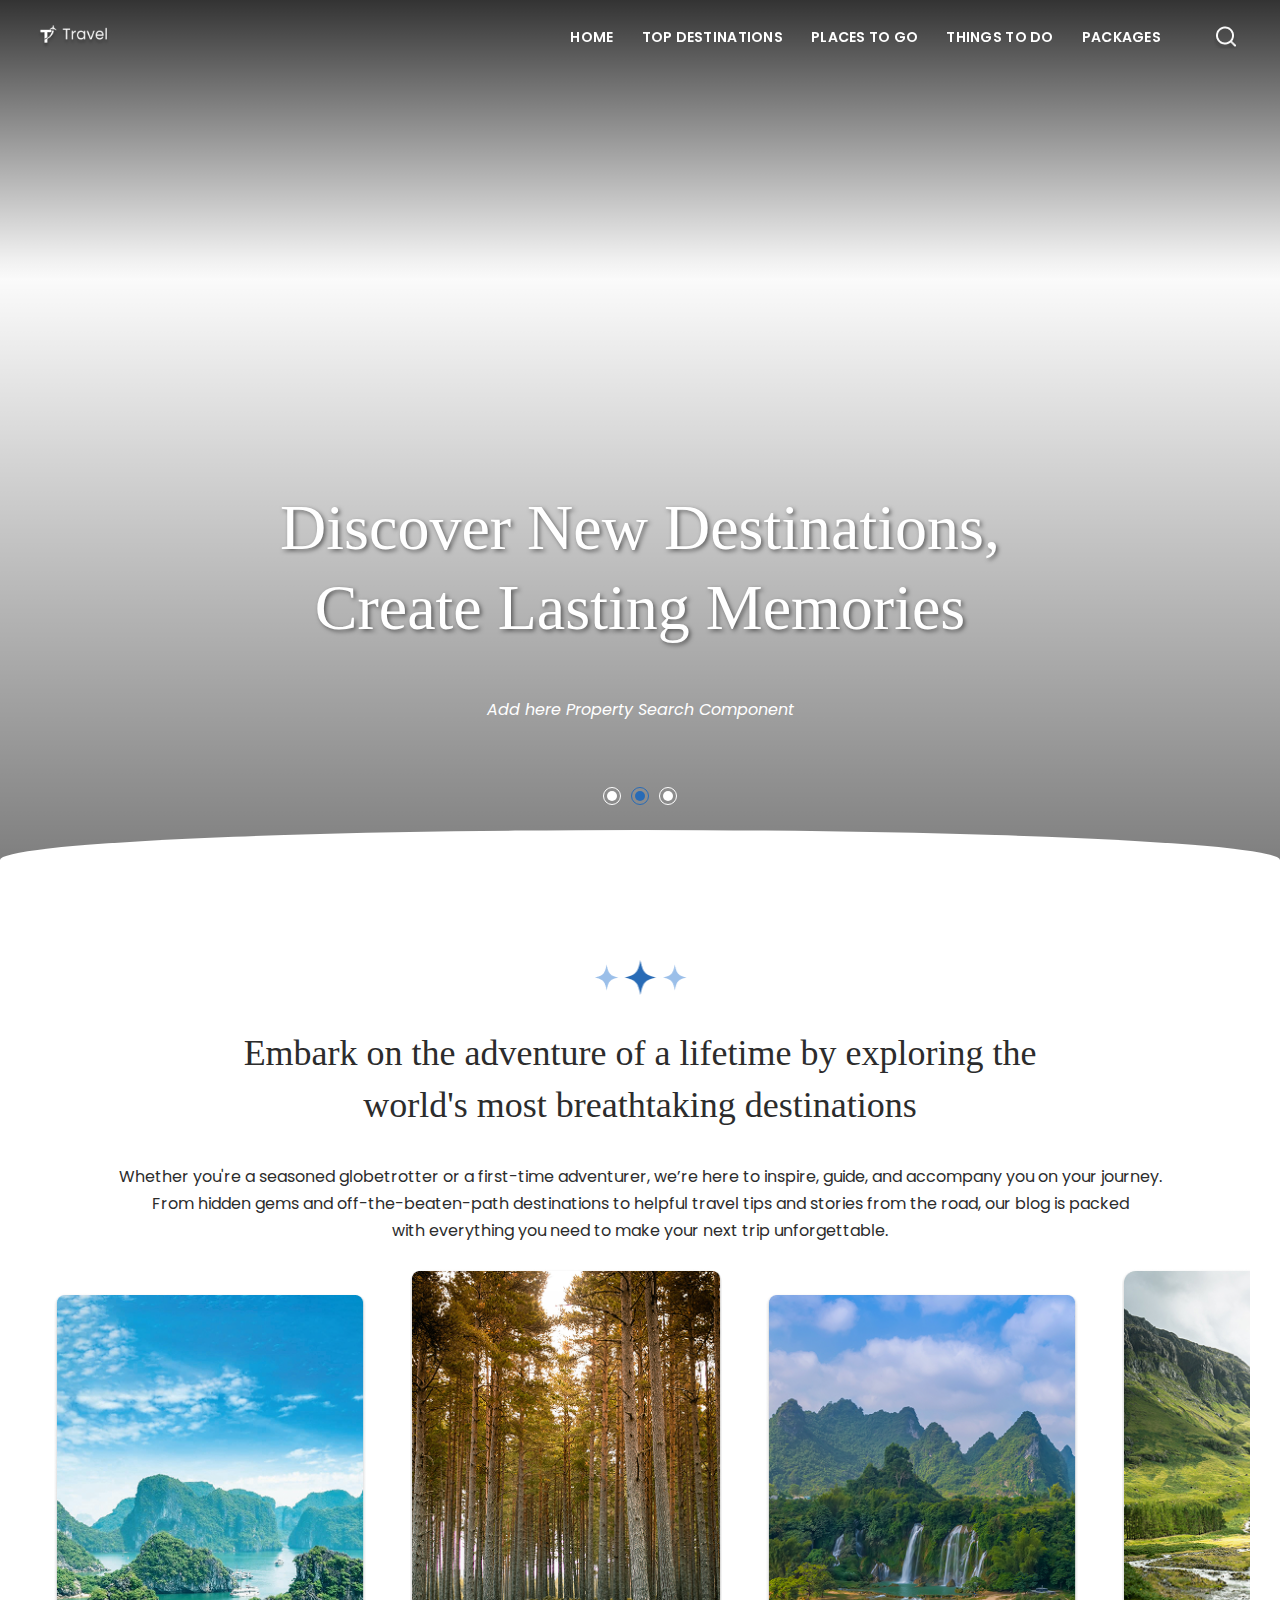
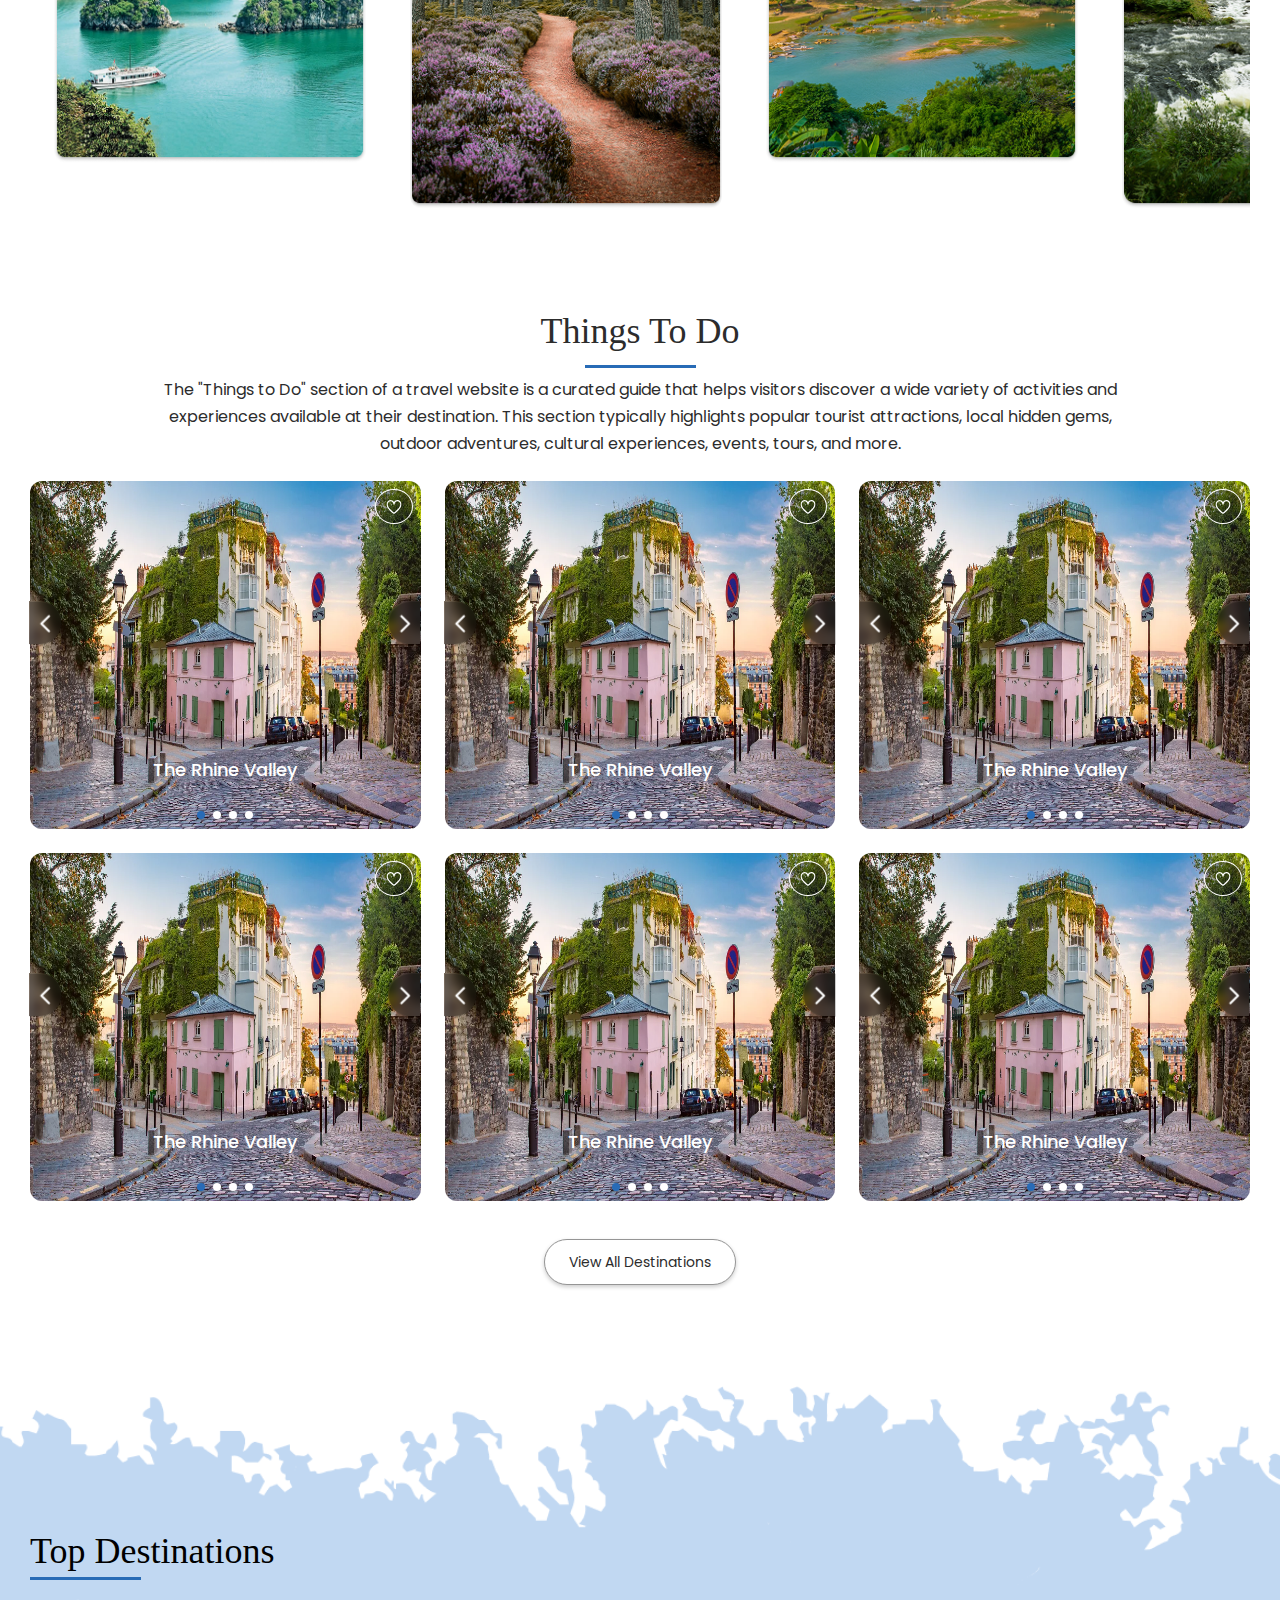
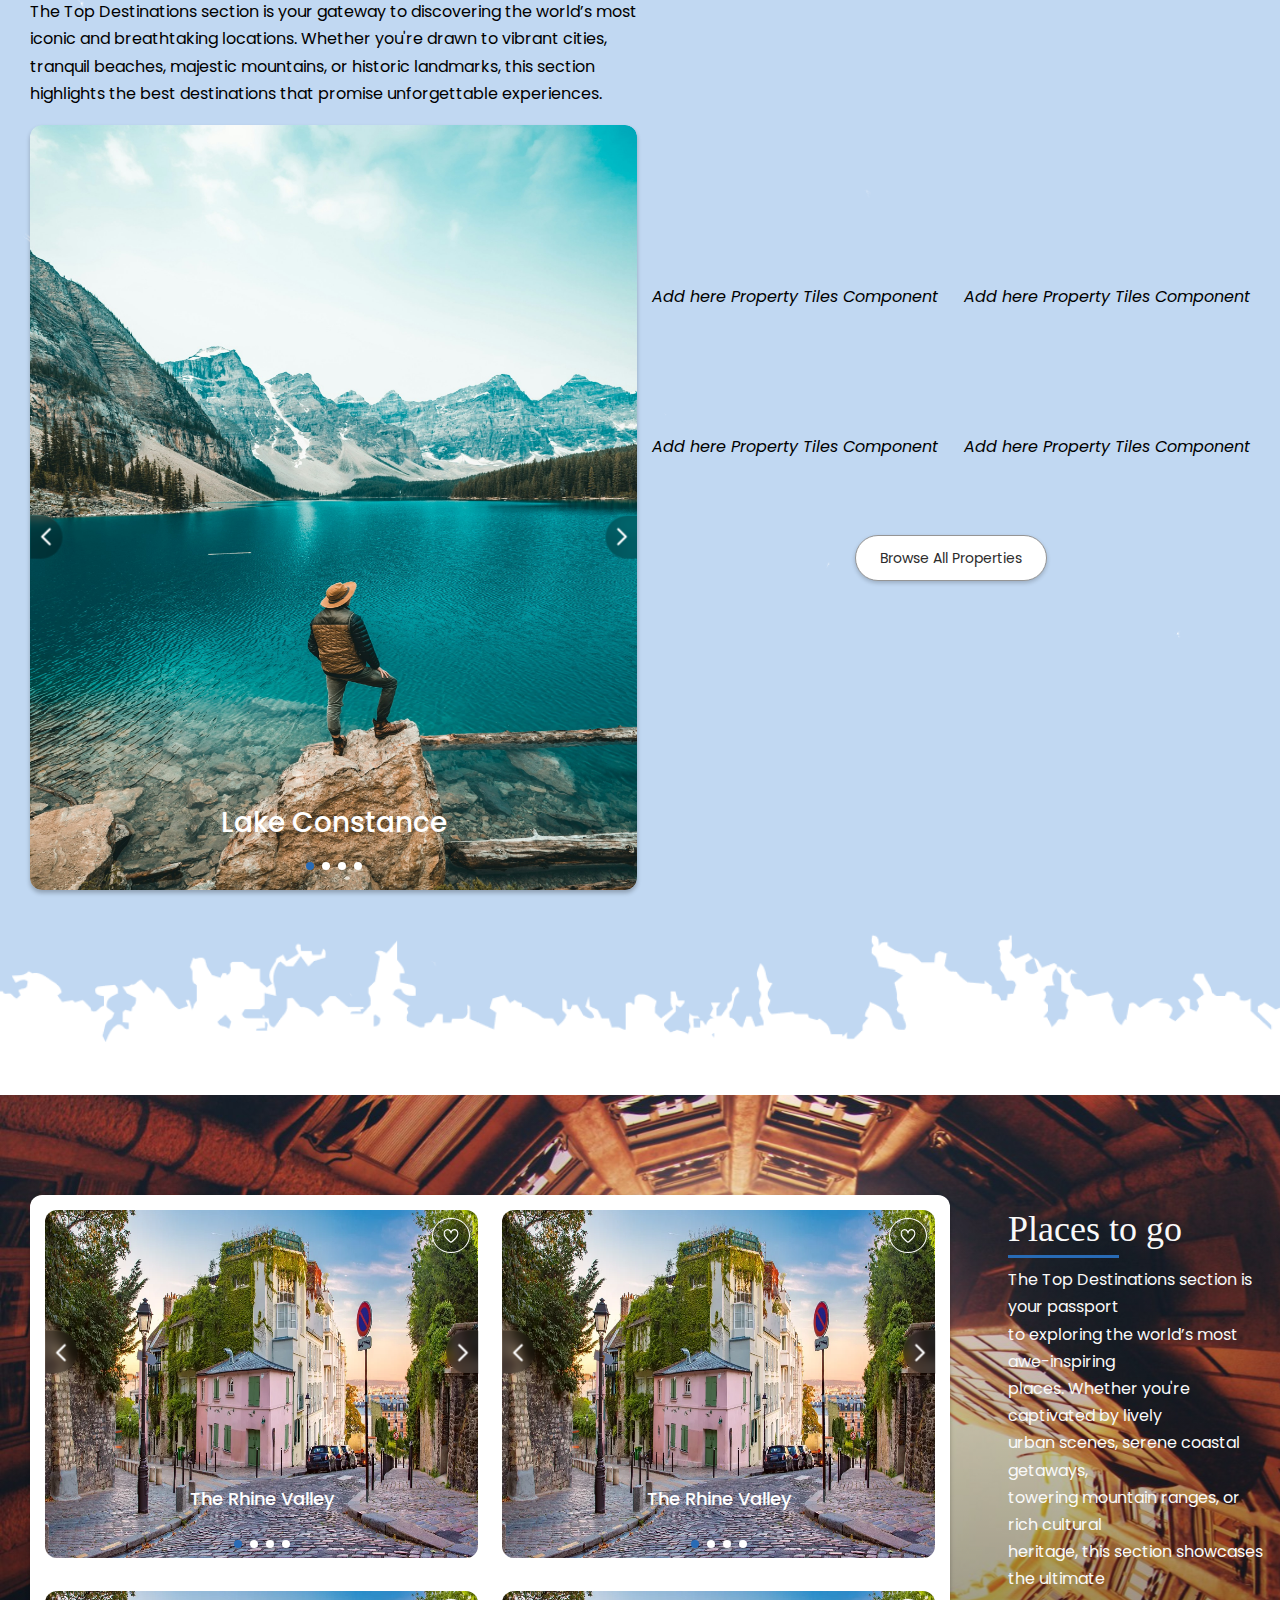
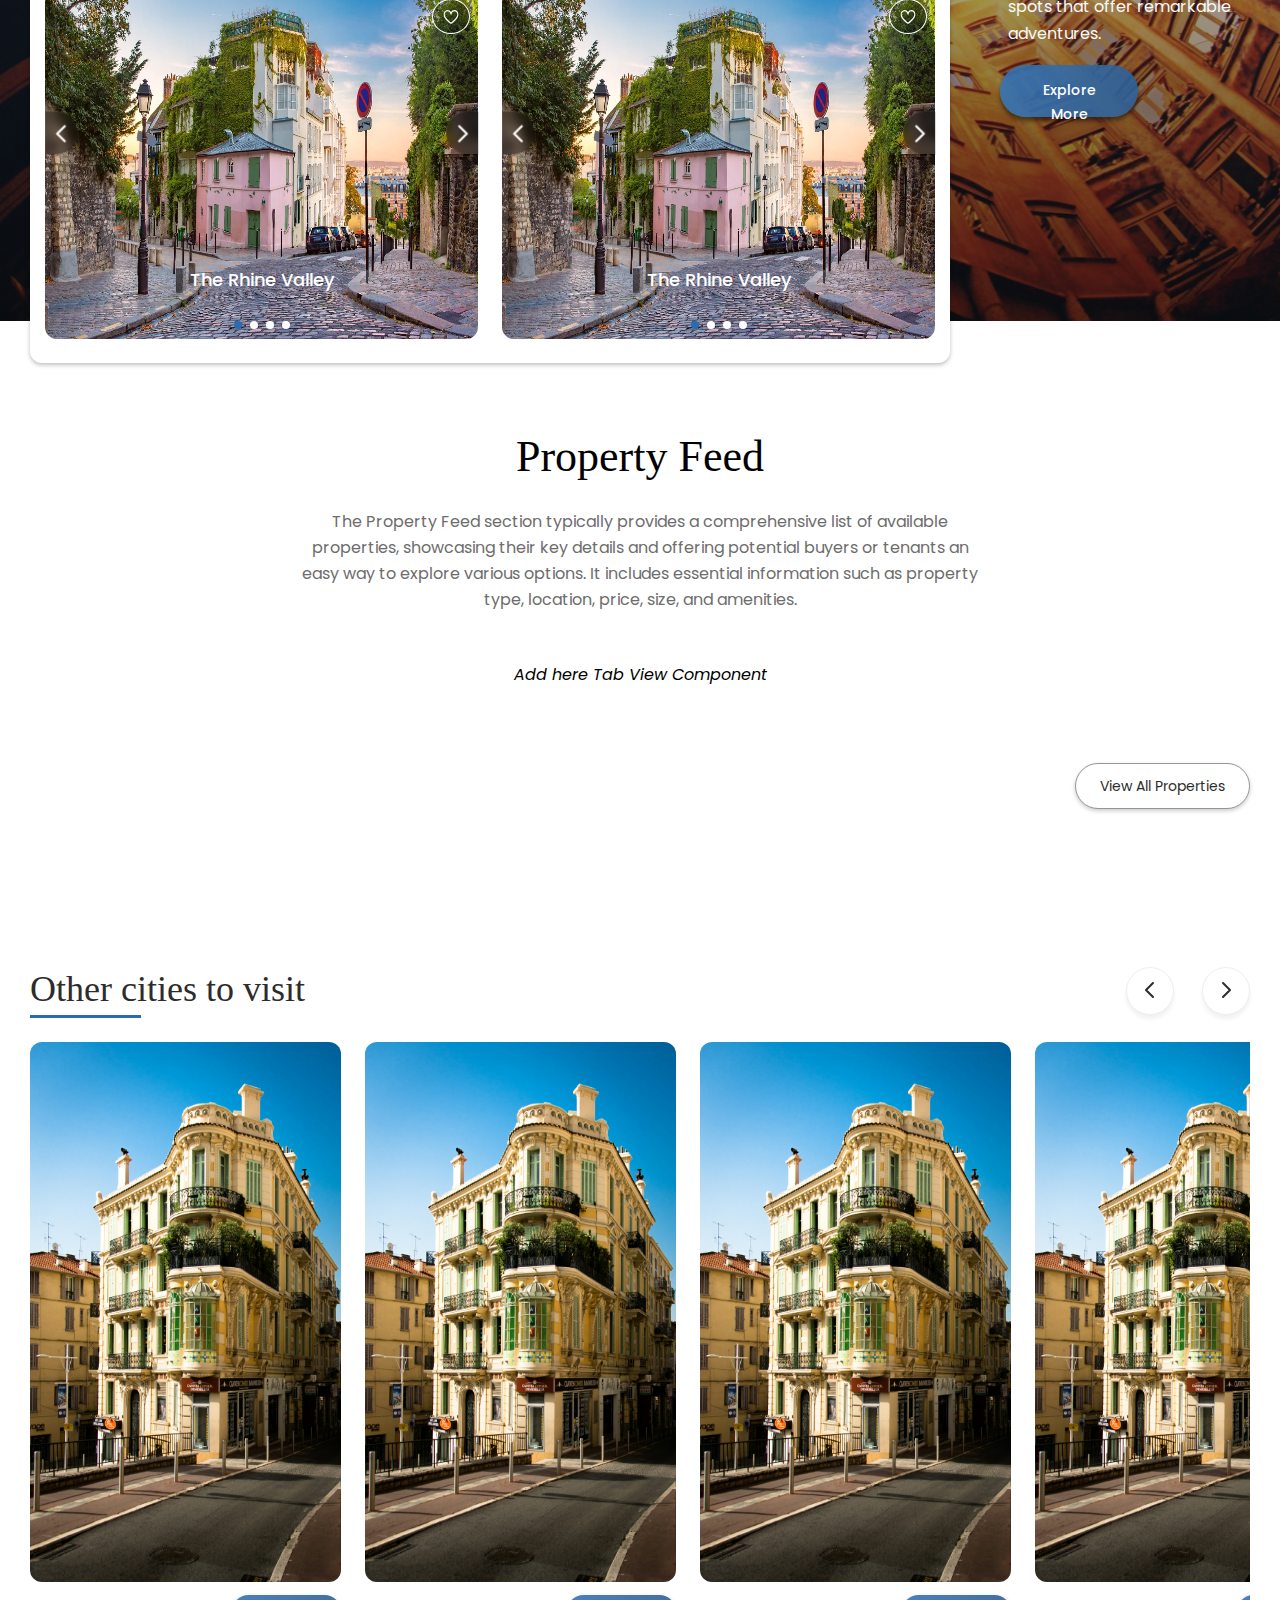
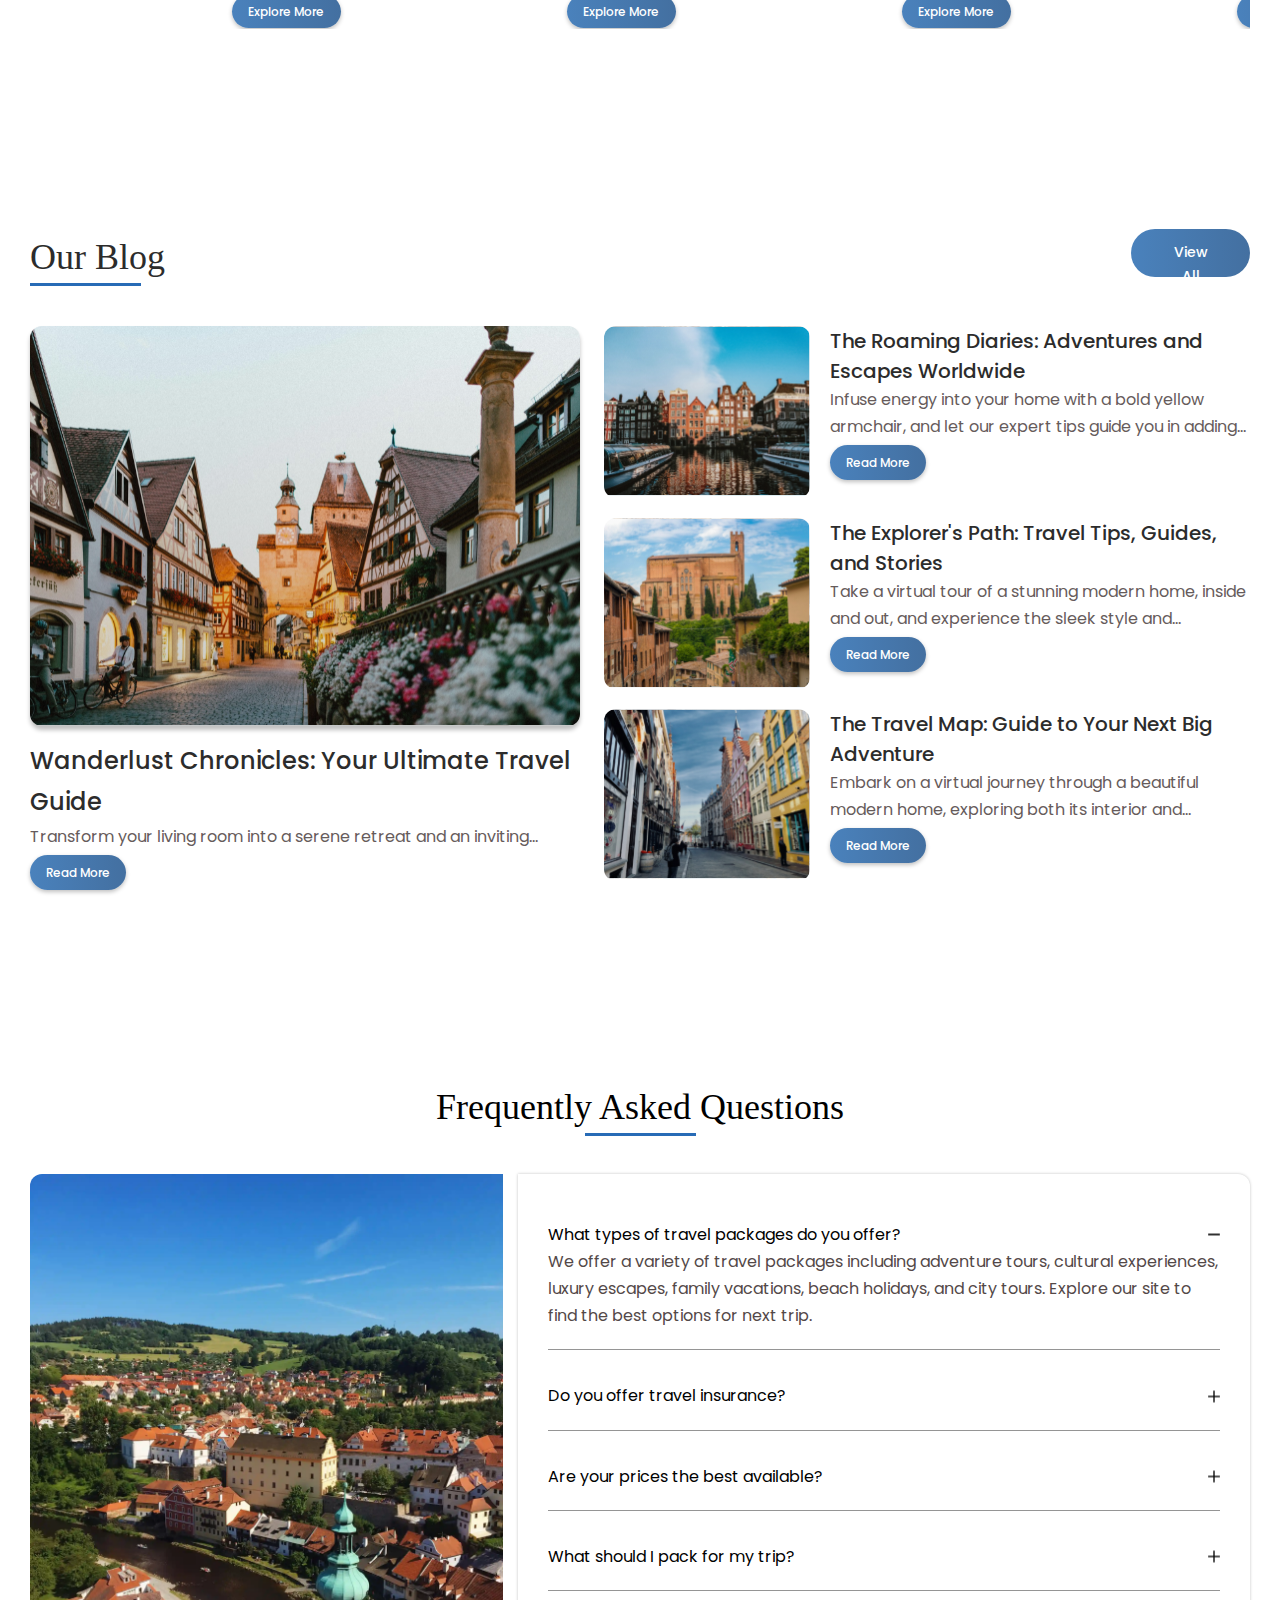
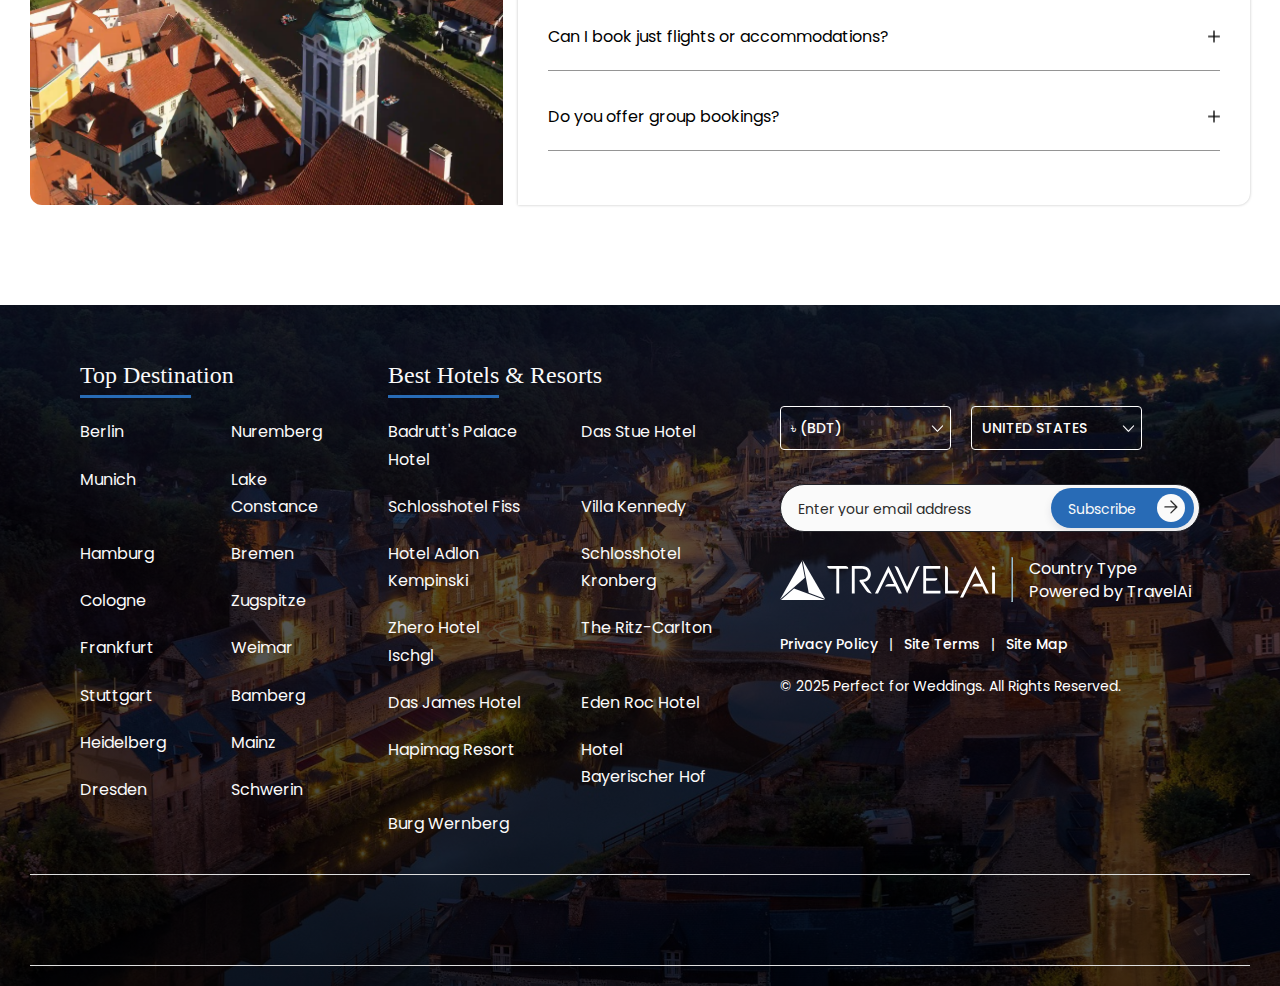
==== commit d84c4124: "- CSS Improvement" ====
--- a/main.html
+++ b/main.html
@@ -32,6 +32,28 @@
                     <img src="./images/search-icon.png"/>
                 </span>
           </div>
+
+          <input id="menu-cb" type="checkbox" class="menu-cb" style="display: none;"/>
+          <label for="menu-cb" class="burger-btn"  style="display: none;">
+            <span></span>
+            <span></span>
+            <span></span>
+          </label>
+
+          <ul class="nav-links" id="nav-link-items" style="display: none;">
+            <li><a class="">Home</a></li>
+            <li><a class="">About Us</a></li>
+            <li><a class="">Contact Us</a></li>
+            <li class="dd-menu">
+              <input id="dd-cb-1" type="checkbox" class="dd-cb" />
+              <label for="dd-cb-1" class="dropdown-label"> More </label>
+              <ul class="dropdown-content">
+                <li><a class="">Dropdown Item 1</a></li>
+                <li><a class="">Dropdown Item 2</a></li>
+                <li><a class="">Dropdown Item 3</a></li>
+              </ul>
+            </li>
+          </ul>
         </nav>
       </div>
     </header>
@@ -122,9 +144,13 @@
             <div class="presto-container about_section-container">
                <div class="about_section-row1">
                   <div class="about_section-row1-heading">
-                     <img src="./images/3star-logo.png" />
+                     <img 
+                       src="./images/3star-logo.png" 
+                       alt="3star Logo"
+                      />
                      <h2 id="about_heading" class="about_heading">
-                        Embark on the adventure of a lifetime by exploring the</br> world's most breathtaking destinations </h2>
+                        Embark on the adventure of a lifetime by exploring the</br> world's most breathtaking destinations
+                      </h2>
                      <p id="about_desc" class="about_desc">
                         Whether you're a seasoned globetrotter or a first-time adventurer, we’re here to inspire, guide, and accompany you on your journey.</br> 
                         From hidden gems and off-the-beaten-path destinations to helpful travel tips and stories from the road, our blog is packed</br> 
@@ -155,14 +181,31 @@
                     </p>
                   </div>
                   <div class="img-tiles-container">
+                    <!-- First One -->
                     <div class="img-tiles things-todo-img-tiles">
                       <div class="slider-container">
-                        <img class="slider-image" src="./images/rhinevalley.png" >
-                        <img class="slider-image" src="./images/rhinevalley.png" >
-                        <img class="slider-image" src="./images/rhinevalley.png" >
+                        <img 
+                         class="slider-image" 
+                         src="./images/rhinevalley.png" 
+                         alt="The Rhine Valley"
+                        />
+                        <img 
+                         class="slider-image" 
+                         src="./images/rhinevalley.png" 
+                         alt="The Rhine Valley"
+                        />
+                        <img 
+                         class="slider-image" 
+                         src="./images/rhinevalley.png" 
+                         alt="The Rhine Valley"
+                        />
+                        
                         <div class="tiles-icons">                         
                           <div class="fav-icon " title="Bookmark">
-                            <img src="./images/heart.svg" alt="">
+                            <img 
+                             src="./images/heart.svg" 
+                             alt="Bookmark"
+                            />
                           </div>  
                         </div>   
                         <div class="slider-arrows-container">
@@ -177,8 +220,8 @@
                             </svg>
                           </div>
                         </div>
-                        <div class="img-name-btn">
-                          <span class="img-name">The Rhine Valley</span>
+                        <div class="city-name-btn">
+                          <span class="city-name">The Rhine Valley</span>
                           <button class="btn-view-more">View More</button>
                         </div>
                         <div class="slider-controls">
@@ -189,15 +232,31 @@
                         </div>
                       </div>
                     </div>
-                    <!-- Second One-->
+                    <!-- Second One -->
                     <div class="img-tiles things-todo-img-tiles">
                       <div class="slider-container">
-                        <img class="slider-image" src="./images/rhinevalley.png" >
-                        <img class="slider-image" src="./images/rhinevalley.png" >
-                        <img class="slider-image" src="./images/rhinevalley.png" >
+                        <img 
+                         class="slider-image" 
+                         src="./images/rhinevalley.png" 
+                         alt="The Rhine Valley"
+                        />
+                        <img 
+                         class="slider-image" 
+                         src="./images/rhinevalley.png" 
+                         alt="The Rhine Valley"
+                        />
+                        <img 
+                         class="slider-image" 
+                         src="./images/rhinevalley.png" 
+                         alt="The Rhine Valley"
+                        />
+                        
                         <div class="tiles-icons">                         
                           <div class="fav-icon " title="Bookmark">
-                            <img src="./images/heart.svg" alt="">
+                            <img 
+                             src="./images/heart.svg" 
+                             alt="Bookmark"
+                            />
                           </div>  
                         </div>   
                         <div class="slider-arrows-container">
@@ -212,27 +271,43 @@
                             </svg>
                           </div>
                         </div>
-                        <div class="img-name-btn">
-                          <span class="img-name">The Rhine Valley</span>
+                        <div class="city-name-btn">
+                          <span class="city-name">The Rhine Valley</span>
                           <button class="btn-view-more">View More</button>
                         </div>
                         <div class="slider-controls">
-                          <span class="slider-dot2 active" onclick="currentSlide(1)"></span>
-                          <span class="slider-dot2" onclick="currentSlide(2)"></span>
-                          <span class="slider-dot2" onclick="currentSlide(3)"></span>
-                          <span class="slider-dot2" onclick="currentSlide(4)"></span>
+                            <span class="slider-dot2 active" onclick="currentSlide(1)"></span>
+                            <span class="slider-dot2" onclick="currentSlide(2)"></span>
+                            <span class="slider-dot2" onclick="currentSlide(3)"></span>
+                            <span class="slider-dot2" onclick="currentSlide(4)"></span>
                         </div>
                       </div>
                     </div>
-                    <!-- Third One-->
+                    <!-- Third One -->
                     <div class="img-tiles things-todo-img-tiles">
                       <div class="slider-container">
-                        <img class="slider-image" src="./images/rhinevalley.png" >
-                        <img class="slider-image" src="./images/rhinevalley.png" >
-                        <img class="slider-image" src="./images/rhinevalley.png" >
+                        <img 
+                         class="slider-image" 
+                         src="./images/rhinevalley.png" 
+                         alt="The Rhine Valley"
+                        />
+                        <img 
+                         class="slider-image" 
+                         src="./images/rhinevalley.png" 
+                         alt="The Rhine Valley"
+                        />
+                        <img 
+                         class="slider-image" 
+                         src="./images/rhinevalley.png" 
+                         alt="The Rhine Valley"
+                        />
+                        
                         <div class="tiles-icons">                         
                           <div class="fav-icon " title="Bookmark">
-                            <img src="./images/heart.svg" alt="">
+                            <img 
+                             src="./images/heart.svg" 
+                             alt="Bookmark"
+                            />
                           </div>  
                         </div>   
                         <div class="slider-arrows-container">
@@ -247,27 +322,43 @@
                             </svg>
                           </div>
                         </div>
-                        <div class="img-name-btn">
-                          <span class="img-name">The Rhine Valley</span>
+                        <div class="city-name-btn">
+                          <span class="city-name">The Rhine Valley</span>
                           <button class="btn-view-more">View More</button>
                         </div>
                         <div class="slider-controls">
-                          <span class="slider-dot2 active" onclick="currentSlide(1)"></span>
-                          <span class="slider-dot2" onclick="currentSlide(2)"></span>
-                          <span class="slider-dot2" onclick="currentSlide(3)"></span>
-                          <span class="slider-dot2" onclick="currentSlide(4)"></span>
+                            <span class="slider-dot2 active" onclick="currentSlide(1)"></span>
+                            <span class="slider-dot2" onclick="currentSlide(2)"></span>
+                            <span class="slider-dot2" onclick="currentSlide(3)"></span>
+                            <span class="slider-dot2" onclick="currentSlide(4)"></span>
                         </div>
                       </div>
                     </div>
-                    <!-- Fourth One-->
+                    <!-- Fourth One -->
                     <div class="img-tiles things-todo-img-tiles">
                       <div class="slider-container">
-                        <img class="slider-image" src="./images/rhinevalley.png" >
-                        <img class="slider-image" src="./images/rhinevalley.png" >
-                        <img class="slider-image" src="./images/rhinevalley.png" >
+                        <img 
+                         class="slider-image" 
+                         src="./images/rhinevalley.png" 
+                         alt="The Rhine Valley"
+                        />
+                        <img 
+                         class="slider-image" 
+                         src="./images/rhinevalley.png" 
+                         alt="The Rhine Valley"
+                        />
+                        <img 
+                         class="slider-image" 
+                         src="./images/rhinevalley.png" 
+                         alt="The Rhine Valley"
+                        />
+                        
                         <div class="tiles-icons">                         
                           <div class="fav-icon " title="Bookmark">
-                            <img src="./images/heart.svg" alt="">
+                            <img 
+                             src="./images/heart.svg" 
+                             alt="Bookmark"
+                            />
                           </div>  
                         </div>   
                         <div class="slider-arrows-container">
@@ -282,27 +373,43 @@
                             </svg>
                           </div>
                         </div>
-                        <div class="img-name-btn">
-                          <span class="img-name">The Rhine Valley</span>
+                        <div class="city-name-btn">
+                          <span class="city-name">The Rhine Valley</span>
                           <button class="btn-view-more">View More</button>
                         </div>
                         <div class="slider-controls">
-                          <span class="slider-dot2 active" onclick="currentSlide(1)"></span>
-                          <span class="slider-dot2" onclick="currentSlide(2)"></span>
-                          <span class="slider-dot2" onclick="currentSlide(3)"></span>
-                          <span class="slider-dot2" onclick="currentSlide(4)"></span>
+                            <span class="slider-dot2 active" onclick="currentSlide(1)"></span>
+                            <span class="slider-dot2" onclick="currentSlide(2)"></span>
+                            <span class="slider-dot2" onclick="currentSlide(3)"></span>
+                            <span class="slider-dot2" onclick="currentSlide(4)"></span>
                         </div>
                       </div>
                     </div>
-                    <!-- Fifth One-->
+                    <!-- Fifth One -->
                     <div class="img-tiles things-todo-img-tiles">
                       <div class="slider-container">
-                        <img class="slider-image" src="./images/rhinevalley.png" >
-                        <img class="slider-image" src="./images/rhinevalley.png" >
-                        <img class="slider-image" src="./images/rhinevalley.png" >
+                        <img 
+                         class="slider-image" 
+                         src="./images/rhinevalley.png" 
+                         alt="The Rhine Valley"
+                        />
+                        <img 
+                         class="slider-image" 
+                         src="./images/rhinevalley.png" 
+                         alt="The Rhine Valley"
+                        />
+                        <img 
+                         class="slider-image" 
+                         src="./images/rhinevalley.png" 
+                         alt="The Rhine Valley"
+                        />
+                        
                         <div class="tiles-icons">                         
                           <div class="fav-icon " title="Bookmark">
-                            <img src="./images/heart.svg" alt="">
+                            <img 
+                             src="./images/heart.svg" 
+                             alt="Bookmark"
+                            />
                           </div>  
                         </div>   
                         <div class="slider-arrows-container">
@@ -317,27 +424,43 @@
                             </svg>
                           </div>
                         </div>
-                        <div class="img-name-btn">
-                          <span class="img-name">The Rhine Valley</span>
+                        <div class="city-name-btn">
+                          <span class="city-name">The Rhine Valley</span>
                           <button class="btn-view-more">View More</button>
                         </div>
                         <div class="slider-controls">
-                          <span class="slider-dot2 active" onclick="currentSlide(1)"></span>
-                          <span class="slider-dot2" onclick="currentSlide(2)"></span>
-                          <span class="slider-dot2" onclick="currentSlide(3)"></span>
-                          <span class="slider-dot2" onclick="currentSlide(4)"></span>
+                            <span class="slider-dot2 active" onclick="currentSlide(1)"></span>
+                            <span class="slider-dot2" onclick="currentSlide(2)"></span>
+                            <span class="slider-dot2" onclick="currentSlide(3)"></span>
+                            <span class="slider-dot2" onclick="currentSlide(4)"></span>
                         </div>
                       </div>
                     </div>
-                    <!-- Sixth One-->
+                    <!-- Sixth One -->
                     <div class="img-tiles things-todo-img-tiles">
                       <div class="slider-container">
-                        <img class="slider-image" src="./images/rhinevalley.png" >
-                        <img class="slider-image" src="./images/rhinevalley.png" >
-                        <img class="slider-image" src="./images/rhinevalley.png" >
+                        <img 
+                         class="slider-image" 
+                         src="./images/rhinevalley.png" 
+                         alt="The Rhine Valley"
+                        />
+                        <img 
+                         class="slider-image" 
+                         src="./images/rhinevalley.png" 
+                         alt="The Rhine Valley"
+                        />
+                        <img 
+                         class="slider-image" 
+                         src="./images/rhinevalley.png" 
+                         alt="The Rhine Valley"
+                        />
+                        
                         <div class="tiles-icons">                         
                           <div class="fav-icon " title="Bookmark">
-                            <img src="./images/heart.svg" alt="">
+                            <img 
+                             src="./images/heart.svg" 
+                             alt="Bookmark"
+                            />
                           </div>  
                         </div>   
                         <div class="slider-arrows-container">
@@ -352,15 +475,15 @@
                             </svg>
                           </div>
                         </div>
-                        <div class="img-name-btn">
-                          <span class="img-name">The Rhine Valley</span>
+                        <div class="city-name-btn">
+                          <span class="city-name">The Rhine Valley</span>
                           <button class="btn-view-more">View More</button>
                         </div>
                         <div class="slider-controls">
-                          <span class="slider-dot2 active" onclick="currentSlide(1)"></span>
-                          <span class="slider-dot2" onclick="currentSlide(2)"></span>
-                          <span class="slider-dot2" onclick="currentSlide(3)"></span>
-                          <span class="slider-dot2" onclick="currentSlide(4)"></span>
+                            <span class="slider-dot2 active" onclick="currentSlide(1)"></span>
+                            <span class="slider-dot2" onclick="currentSlide(2)"></span>
+                            <span class="slider-dot2" onclick="currentSlide(3)"></span>
+                            <span class="slider-dot2" onclick="currentSlide(4)"></span>
                         </div>
                       </div>
                     </div>
@@ -399,10 +522,21 @@
                  <div class="top_destinations_col1-imgslider">
                   <div class="img-tiles top_destinations_slider-container">
                     <div class="slider-container top_destinations_slider">
-                      <img class="slider-image" src="./images/lake.jpeg" >
-                      <img class="slider-image" src="./images/rhinevalley.png" >
-                      <img class="slider-image" src="./images/rhinevalley.png" >
-                         
+                      <img 
+                       class="slider-image" 
+                       src="./images/lake.jpeg" 
+                       alt="Lake Constance"
+                      />
+                      <img 
+                       class="slider-image" 
+                       src="./images/lake.jpeg" 
+                       alt="Lake Constance"
+                      />
+                      <img 
+                       class="slider-image" 
+                       src="./images/lake.jpeg" 
+                       alt="Lake Constance"
+                      />
                       <div class="slider-arrows-container">
                         <div class="slider-arrow slider-left" onclick="changeSlide(-1)">
                           <svg viewBox="0 0 24 24">
@@ -415,8 +549,8 @@
                           </svg>
                         </div>
                       </div>
-                      <div class="img-name-btn">
-                        <span class="img-name">Lake Constance</span>
+                      <div class="city-name-btn">
+                        <span class="city-name">Lake Constance</span>
                         <button class="btn-view-more" style="display: none;">View More</button>
                       </div>
                       <div class="slider-controls">
@@ -456,16 +590,31 @@
 
         <!-- Places To Go Starts --> 
         <section class="placestogo-section">
-          <div class="presto-container">
+          <div class="presto-container placestogo-container">
             <div class="img_slider-container">
               <div class="img-tiles">
                 <div class="slider-container">
-                  <img class="slider-image" src="./images/rhinevalley.png" >
-                  <img class="slider-image" src="./images/rhinevalley.png" >
-                  <img class="slider-image" src="./images/rhinevalley.png" >
+                  <img 
+                   class="slider-image" 
+                   src="./images/rhinevalley.png" 
+                   alt="The Rhine Valley" 
+                  />
+                  <img 
+                   class="slider-image" 
+                   src="./images/rhinevalley.png" 
+                   alt="The Rhine Valley" 
+                  />
+                  <img 
+                   class="slider-image" 
+                   src="./images/rhinevalley.png" 
+                   alt="The Rhine Valley" 
+                  />
                   <div class="tiles-icons">                         
                     <div class="fav-icon " title="Bookmark">
-                      <img src="./images/heart.svg" alt="">
+                      <img 
+                       src="./images/heart.svg" 
+                       alt="Bookmark"
+                      />
                     </div>  
                   </div>   
                   <div class="slider-arrows-container">
@@ -480,8 +629,8 @@
                       </svg>
                     </div>
                   </div>
-                  <div class="img-name-btn">
-                    <span class="img-name">The Rhine Valley</span>
+                  <div class="city-name-btn">
+                    <span class="city-name">The Rhine Valley</span>
                     <button class="btn-view-more">View More</button>
                   </div>
                   <div class="slider-controls">
@@ -494,12 +643,27 @@
               </div>
               <div class="img-tiles">
                 <div class="slider-container">
-                  <img class="slider-image" src="./images/rhinevalley.png" >
-                  <img class="slider-image" src="./images/rhinevalley.png" >
-                  <img class="slider-image" src="./images/rhinevalley.png" >
+                  <img 
+                   class="slider-image" 
+                   src="./images/rhinevalley.png" 
+                   alt="The Rhine Valley" 
+                  />
+                  <img 
+                   class="slider-image" 
+                   src="./images/rhinevalley.png" 
+                   alt="The Rhine Valley" 
+                  />
+                  <img 
+                   class="slider-image" 
+                   src="./images/rhinevalley.png" 
+                   alt="The Rhine Valley" 
+                  />
                   <div class="tiles-icons">                         
                     <div class="fav-icon " title="Bookmark">
-                      <img src="./images/heart.svg" alt="">
+                      <img 
+                       src="./images/heart.svg" 
+                       alt="Bookmark"
+                      />
                     </div>  
                   </div>   
                   <div class="slider-arrows-container">
@@ -514,8 +678,8 @@
                       </svg>
                     </div>
                   </div>
-                  <div class="img-name-btn">
-                    <span class="img-name">The Rhine Valley</span>
+                  <div class="city-name-btn">
+                    <span class="city-name">The Rhine Valley</span>
                     <button class="btn-view-more">View More</button>
                   </div>
                   <div class="slider-controls">
@@ -528,12 +692,27 @@
               </div>
               <div class="img-tiles">
                 <div class="slider-container">
-                  <img class="slider-image" src="./images/rhinevalley.png" >
-                  <img class="slider-image" src="./images/rhinevalley.png" >
-                  <img class="slider-image" src="./images/rhinevalley.png" >
+                  <img 
+                   class="slider-image" 
+                   src="./images/rhinevalley.png" 
+                   alt="The Rhine Valley" 
+                  />
+                  <img 
+                   class="slider-image" 
+                   src="./images/rhinevalley.png" 
+                   alt="The Rhine Valley" 
+                  />
+                  <img 
+                   class="slider-image" 
+                   src="./images/rhinevalley.png" 
+                   alt="The Rhine Valley" 
+                  />
                   <div class="tiles-icons">                         
                     <div class="fav-icon " title="Bookmark">
-                      <img src="./images/heart.svg" alt="">
+                      <img 
+                       src="./images/heart.svg" 
+                       alt="Bookmark"
+                      />
                     </div>  
                   </div>   
                   <div class="slider-arrows-container">
@@ -548,8 +727,8 @@
                       </svg>
                     </div>
                   </div>
-                  <div class="img-name-btn">
-                    <span class="img-name">The Rhine Valley</span>
+                  <div class="city-name-btn">
+                    <span class="city-name">The Rhine Valley</span>
                     <button class="btn-view-more">View More</button>
                   </div>
                   <div class="slider-controls">
@@ -562,12 +741,27 @@
               </div>
               <div class="img-tiles">
                 <div class="slider-container">
-                  <img class="slider-image" src="./images/rhinevalley.png" >
-                  <img class="slider-image" src="./images/rhinevalley.png" >
-                  <img class="slider-image" src="./images/rhinevalley.png" >
+                  <img 
+                   class="slider-image" 
+                   src="./images/rhinevalley.png" 
+                   alt="The Rhine Valley" 
+                  />
+                  <img 
+                   class="slider-image" 
+                   src="./images/rhinevalley.png" 
+                   alt="The Rhine Valley" 
+                  />
+                  <img 
+                   class="slider-image" 
+                   src="./images/rhinevalley.png" 
+                   alt="The Rhine Valley" 
+                  />
                   <div class="tiles-icons">                         
                     <div class="fav-icon " title="Bookmark">
-                      <img src="./images/heart.svg" alt="">
+                      <img 
+                       src="./images/heart.svg" 
+                       alt="Bookmark"
+                      />
                     </div>  
                   </div>   
                   <div class="slider-arrows-container">
@@ -582,8 +776,8 @@
                       </svg>
                     </div>
                   </div>
-                  <div class="img-name-btn">
-                    <span class="img-name">The Rhine Valley</span>
+                  <div class="city-name-btn">
+                    <span class="city-name">The Rhine Valley</span>
                     <button class="btn-view-more">View More</button>
                   </div>
                   <div class="slider-controls">
@@ -594,7 +788,7 @@
                   </div>
                 </div>
               </div>
-           </div>
+            </div>
            <div class="placestogo_desc">
               <div class="placestogo-heading">
                 <h2 id="placestogo_title" class="placestogo_title">Places to go</h2>
@@ -1268,4 +1462,4 @@
 
     <script src="custom.js"></script>
   </body>
-</html>
+</html>--- a/min.css
+++ b/min.css
@@ -201,12 +201,12 @@
 }
 .slider-container {
   position: relative;
-  width: 424px;
+  width: 100%;
   height: 348px;
 }
 .slider-image {
   display: none;
-  width: 424px;
+  width: 100%;
   height: 348px;  
   border-radius: 12px;
 }
@@ -275,7 +275,7 @@
   border-top-left-radius: 80px;
   border-bottom-left-radius: 80px;
 }
-.img-name-btn {
+.city-name-btn {
   display: flex;
   flex-direction: column;
   align-items: center;
@@ -286,7 +286,7 @@
   transform: translateX(-50%);
   transition: top 0.3s ease-in-out;
 }
-.img-name {
+.city-name {
   font-family: var(--var-font-family);
   font-weight: 500;
   font-size: 18px;
@@ -315,10 +315,10 @@
   transition: opacity 0.3s ease-in-out, visibility 0.3s;
 }
 /* Hover CSS */
-.slider-container:hover .img-name-btn {
+.slider-container:hover .city-name-btn {
   top: 217px;
 }
-.slider-container:hover .img-name {
+.slider-container:hover .city-name {
   transform: translateY(-10px); 
 }
 .slider-container:hover .btn-view-more {
@@ -431,6 +431,174 @@
   letter-spacing: 0.02em;
   color: #fff;
 }
+/* Hamburger Menu */
+
+.burger-btn {
+  display: flex;
+  flex-direction: column;
+  gap: 9px;
+  cursor: pointer;
+  position: relative;
+  width: 60px;
+  height: 24px;
+  z-index: 11;
+}
+
+.burger-btn span {
+  display: block;
+  background-color: var(--white);
+  height: 2px;
+  width: 60px;
+  position: absolute;
+  transition: all 0.3s ease;
+}
+
+.dd-cb,
+.menu-cb {
+  display: none;
+}
+
+.nav-links {
+  max-width: 420px;
+  width: 100%;
+  position: fixed;
+  right: 0;
+  top: 0;
+  bottom: 0;
+  text-align: left;
+  transform: translateX(420px);
+  transition: transform 0.4s cubic-bezier(0.25, 0.1, 0.25, 1); /* Smooth easing */
+  z-index: 9;
+  padding-top: 124px;
+  background-color: var(--secondary-color);
+  overflow: auto;
+}
+
+.dd-menu,
+.nav-links li:not(.dropdown-content li) {
+  display: block;
+  color: #fff;
+  margin: 28px 0;
+  display: block;
+  white-space: nowrap;
+  position: relative;
+  z-index: 0;
+  font-size: 18px;
+  font-weight: 700;
+  text-transform: uppercase;
+  transition: all 0.3s linear 0s;
+  padding: 0 35px;
+}
+
+.nav-links li a {
+  display: block;
+  cursor: pointer;
+}
+
+.dd-menu {
+  padding: 0;
+  position: relative;
+}
+
+.menu-cb:checked ~ .nav-links {
+  transform: translateX(0);
+}
+
+/* Position the spans */
+.burger-btn span:nth-child(1) {
+  top: 0;
+}
+
+.burger-btn span:nth-child(2) {
+  top: 50%;
+  transform: translateY(-50%);
+}
+
+.burger-btn span:nth-child(3) {
+  bottom: 0;
+}
+
+/* Animation for the burger to cross transform */
+.menu-cb:checked ~ .burger-btn span:nth-child(1) {
+  transform: rotate(45deg);
+  top: 50%;
+}
+
+.menu-cb:checked ~ .burger-btn span {
+  background-color: #fff;
+}
+
+.menu-cb:checked ~ .burger-btn span:nth-child(2) {
+  opacity: 0;
+  display: none;
+}
+
+.menu-cb:checked ~ .burger-btn span:nth-child(3) {
+  transform: rotate(-45deg);
+  top: 50%;
+}
+
+/* Dropdown Menu*/
+
+.dd-menu .dropdown-label {
+  cursor: pointer;
+  width: 100%;
+  display: block;
+  position: relative;
+  text-wrap: auto;
+  width: 100%;
+  display: block;
+  padding-right: 20px;
+}
+
+.dd-menu .dropdown-content {
+  display: none;
+  opacity: 0;
+  background-color: #fff;
+  padding: 10px;
+  margin-top: 15px;
+  max-height: 300px;
+  overflow: auto;
+}
+
+.dd-cb:checked ~ .dropdown-content {
+  display: block;
+  opacity: 1;
+}
+
+.dropdown-content li {
+  margin: 0;
+  padding: 0;
+  font-size: 16px;
+  font-weight: 500;
+  color: #000;
+  cursor: pointer;
+}
+
+.dropdown-content li a {
+  padding: 5px 10px;
+}
+
+.dropdown-content li a:hover {
+  background-color: #ddd;
+}
+
+.dropdown-label::after {
+  content: "+";
+  font-size: 25px;
+  position: absolute;
+  right: 0;
+  font-weight: 400;
+  top: 50%;
+  transform: translateY(-50%);
+  transition: transform 0.3s ease, content 0.3s ease;
+}
+
+.dd-cb:checked + .dropdown-label::after {
+  content: "-";
+  transform: translateY(-50%) rotate(180deg);
+}
+
 /****************************************** Hero Section */
 .hero_section {
   height: 860px;
@@ -546,7 +714,6 @@
     margin: 0 auto;
 }
 
-
 /* Slider Dot Container CSS */
 .slider-dot-container {
   display: flex;
@@ -648,9 +815,6 @@
   align-items: center;
   justify-content: center;
 }
-.about_section-container{
-  margin-top: 38px;
-}
 .about_section-row1,
 .about_section-row2,
 .about_section-row3{
@@ -706,7 +870,7 @@
   height: auto;
   overflow: hidden;
   position: relative;
-  margin: 24px;
+  margin: 24px 0 0 0; 
 }
 .carousel {
   display: flex;
@@ -757,12 +921,13 @@
   display: grid;
   grid-template-columns: repeat(3, 1fr); 
   grid-template-rows: repeat(2, auto);
+  column-gap: 24px;
   row-gap: 24px;
   place-items: center;
 }
 
 .things-todo-img-tiles{
-  width: 424px;
+  width: 100%;
   height: 348px;
 }
 
@@ -785,12 +950,12 @@
 .top_destinations_slider-container .slider-arrows-container{
   top: 412px;
 }
-.top_destinations_slider-container .img-name-btn{
+.top_destinations_slider-container .city-name-btn{
   top: 674px;
   width: 226px;
   height: 48px;
 }
-.top_destinations_slider-container .img-name{
+.top_destinations_slider-container .city-name{
   font-family: var(--var-font-family);
   font-weight: 500;
   font-size: 28px;
@@ -846,13 +1011,13 @@
 }
 .top_destinations_slider{
   position: relative;
-  width: 623px;
+  width: 100%;
   height: 765px;
 }
 
 .top_destinations_slider-container img{
   position: absolute;
-  width: 623px;
+  width: 100%;
   height: 765px;
 }
 
@@ -861,7 +1026,7 @@
 }
 
 .slide img {
-  width: 623px;
+  width: 100%;
   height: 765px;
   object-fit: cover;
 }
@@ -1121,7 +1286,7 @@
   width: 77px;
   height: 15px;
 }
-/****** Best Cities To Visit CSS Ends */
+/****** Other Cities To Visit CSS Ends */
 /****** Our Blog CSS STARTS */
 .blog-header {
   display: flex;
@@ -1277,6 +1442,7 @@
   text-align: center;
 }
 .faq-image{
+  display: flex;
   flex: 1;  
   max-width: 40%;
   border-top-left-radius: 12px;
@@ -1285,6 +1451,7 @@
 }
 .faq-image img{
   width: 100%;
+  object-fit: cover;
 }
 .faq-container{
   margin-top: 38px;
--- a/responsive.css
+++ b/responsive.css
@@ -16,13 +16,9 @@
       padding-left: 30px;
       padding-right: 30px;
     }
-    .browse-all-container {
-     
-    }
     .placestogo_desc {
       left: 1000px;  
     }
-    
   }
   
   @media (max-width: 1199px) {
@@ -62,7 +58,7 @@
       width: 365px;
     }
     .subscribe {
-      left: 210px;
+      left: 215px;
     }
     .img-tiles-container {
       display: grid;
@@ -74,6 +70,7 @@
     }
     .img_slider-container, .placestogo_desc{
       position: unset;
+      width: unset;
     }
   }
   
@@ -171,25 +168,22 @@
     }
     .placestogo-section {
       height: 2000px;
-  }
+    }
+    .placestogo-container{
+      display: flex;
+      flex-direction: column-reverse;
+      justify-content: center;
+      align-items: center;
+    }
     .img_slider-container {
       display: flex;
       flex-direction: column;
-      width: 450px;
       height: 1500px;
-      box-shadow: rgba(0, 0, 0, 0.25) 0px 2px 4px 0px;
-      position: absolute;
-      top: 400px;
-      flex-shrink: 0;
-      gap: 24px;
-      padding: 15px;
-      border-radius: 12px;
-      background: rgb(255, 255, 255);
+      position: unset;
     }
     .placestogo_desc {
-      position: absolute;
-      top: 0px;
-      left: 200px;
+      position: unset;
+      margin-bottom: 20px;
     }
     .blog-container {
       flex-direction: column;
@@ -273,9 +267,36 @@
     .powered_by img {
       width: 160px;
     }
+    .top_destinations-container {
+      display: block;
+    }
+    .placestogo_desc {
+      left: 120px;
+    }
+   .img_slider-container{
+    left: 80px;
+   }
+   .top_destinations_slider {
+    width: 100%;
+   }
+   .faq-container{
+    display: block;
+   }
+   .faq-image,
+   .faq-que{
+    max-width: 100%;
+    border-radius: 12px;
+    margin-top: 20px;
+   }
   }
   
   @media (max-width: 480px) {
+    section {
+      padding-top: 50px;
+      padding-right: 0rem;
+      padding-bottom: 50px;
+      padding-left: 0rem;
+    }
     nav .logo-wrap {
       gap: 10px;
     }
@@ -295,4 +316,30 @@
     .footer_bottom_links {
       gap: 10px;
     }
-  }+    .footer-dd {
+      display: block;
+      padding: 28px 0 34px;
+    }
+    .footer-currency-dd{
+      margin-bottom: 15px;
+    }
+    .placestogo_desc {
+      left: 50px;
+    }
+    .img_slider-container{
+      left: 11.5px;
+    }
+    .email-form {
+      display: grid;
+      width: 100%;
+      position: unset;
+    }
+    .email-input{
+      width: 100%;
+    }
+    .subscribe {
+      position: relative;
+      left: 0;
+    }
+  }
+  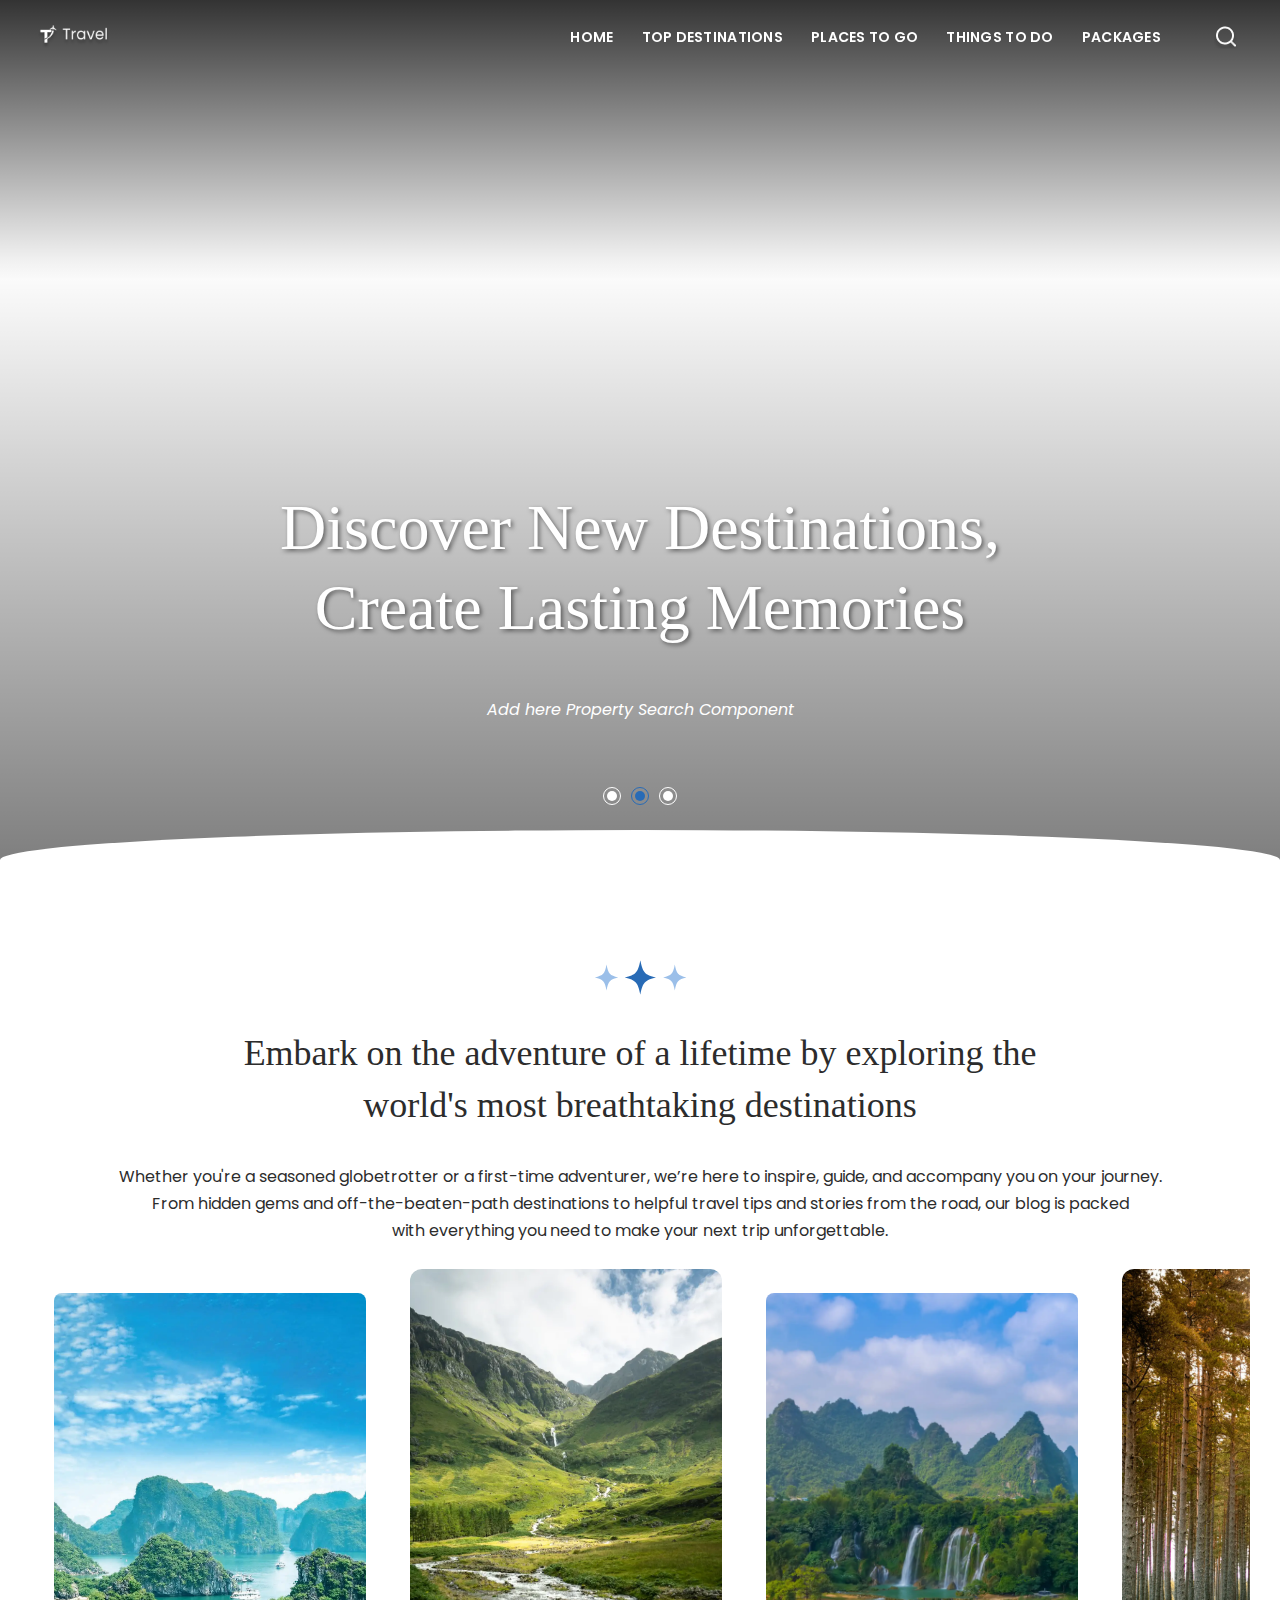
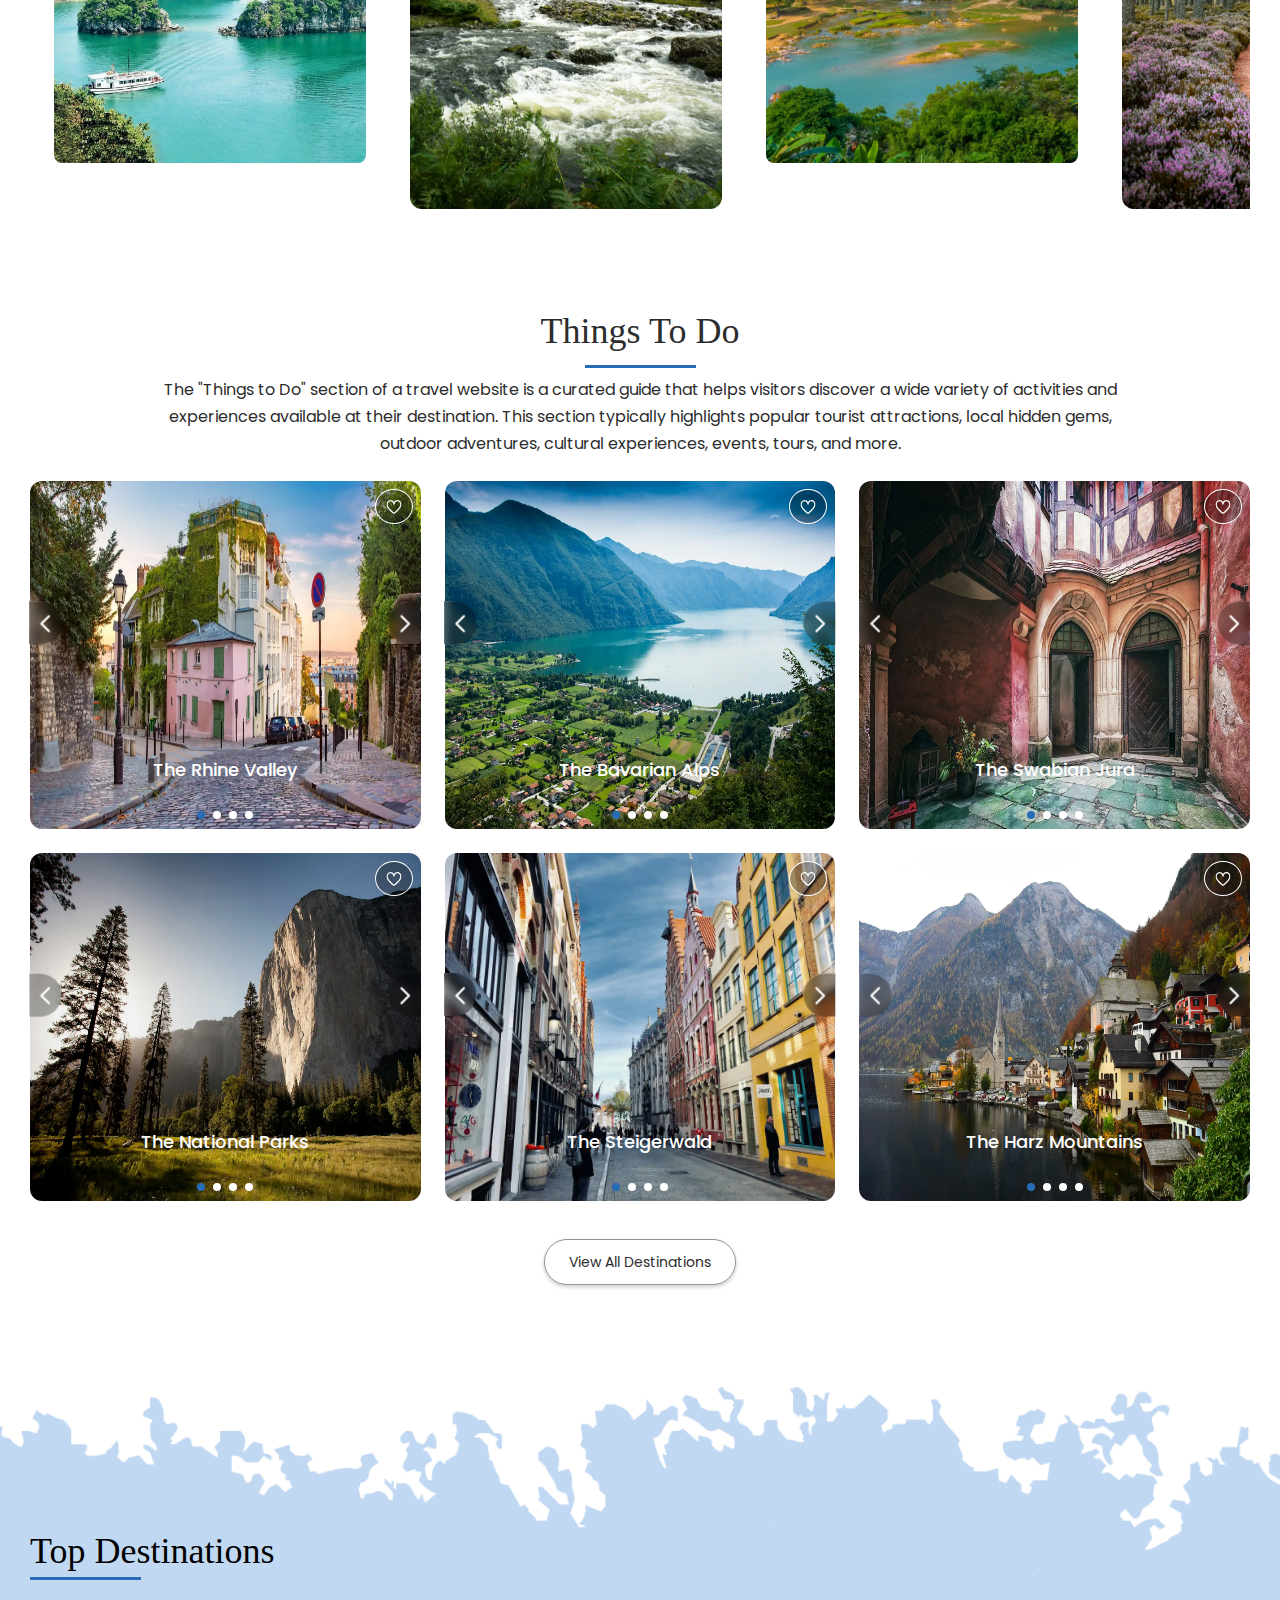
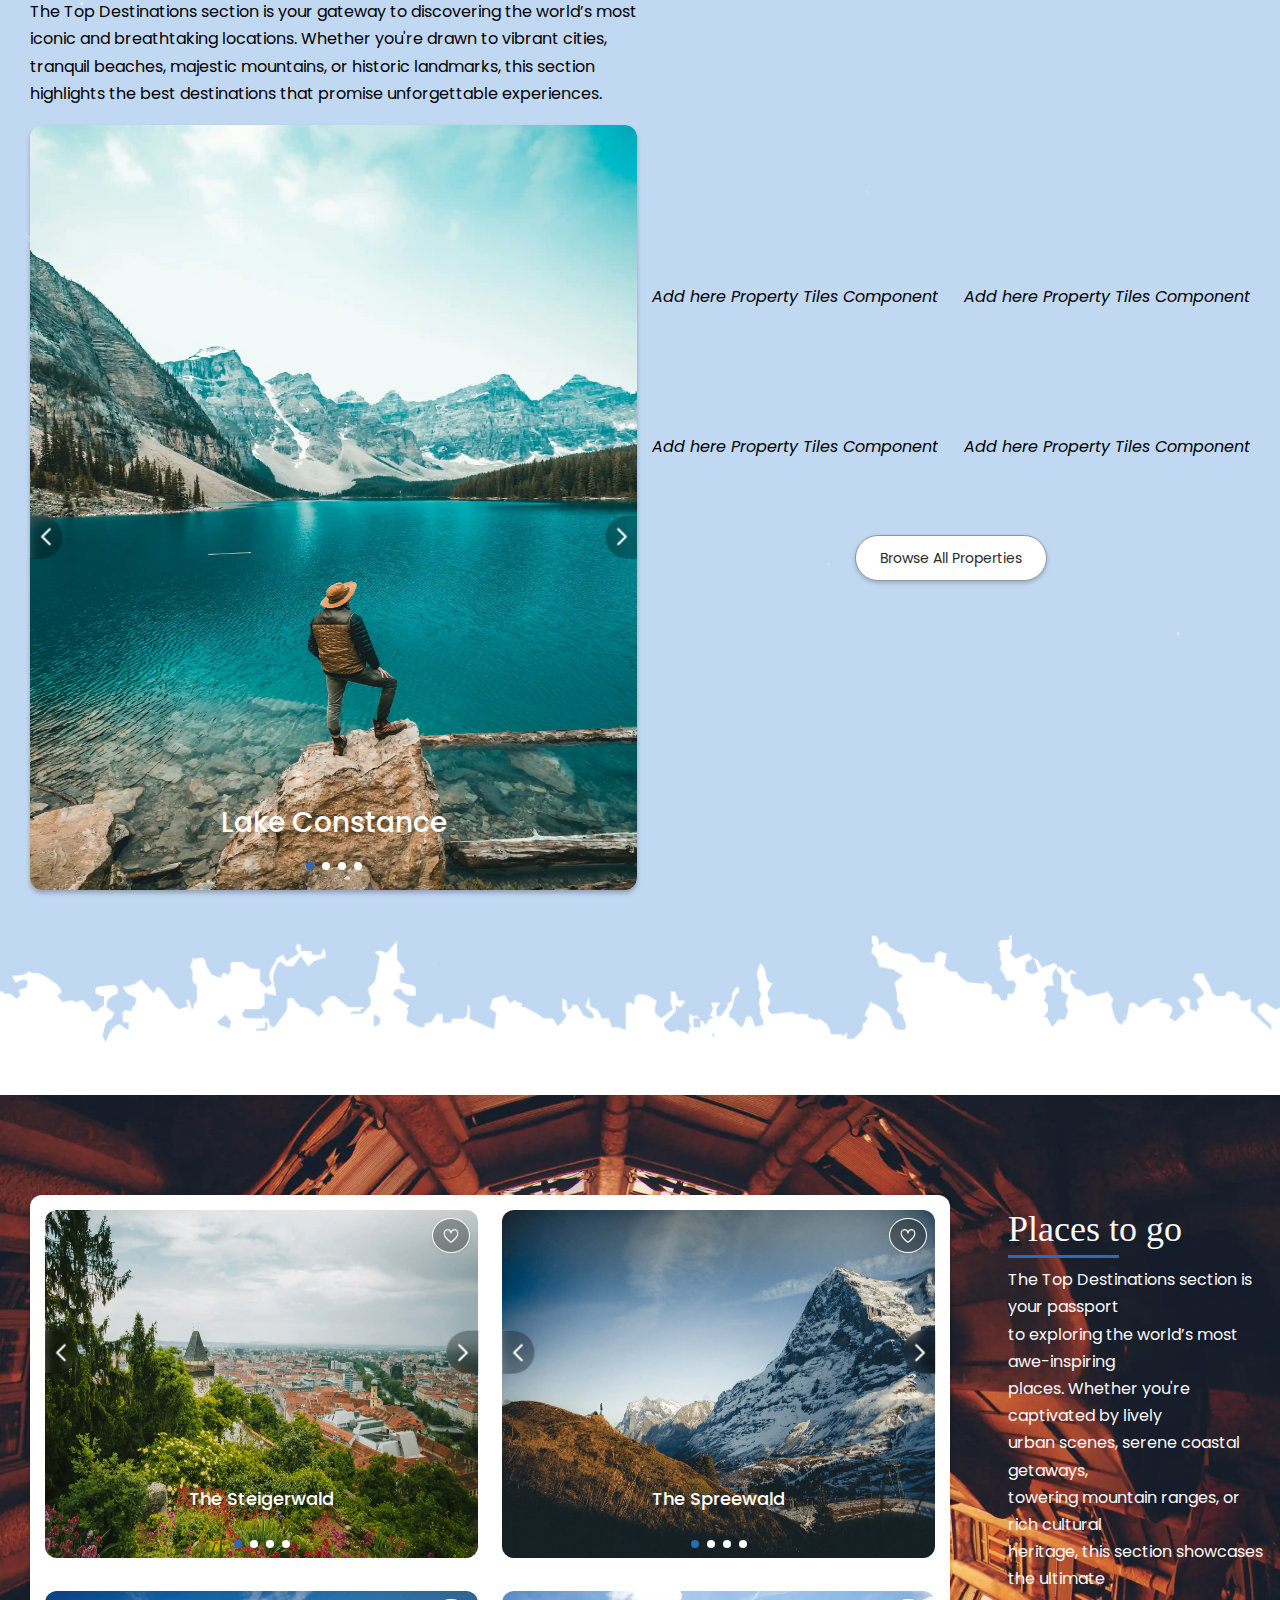
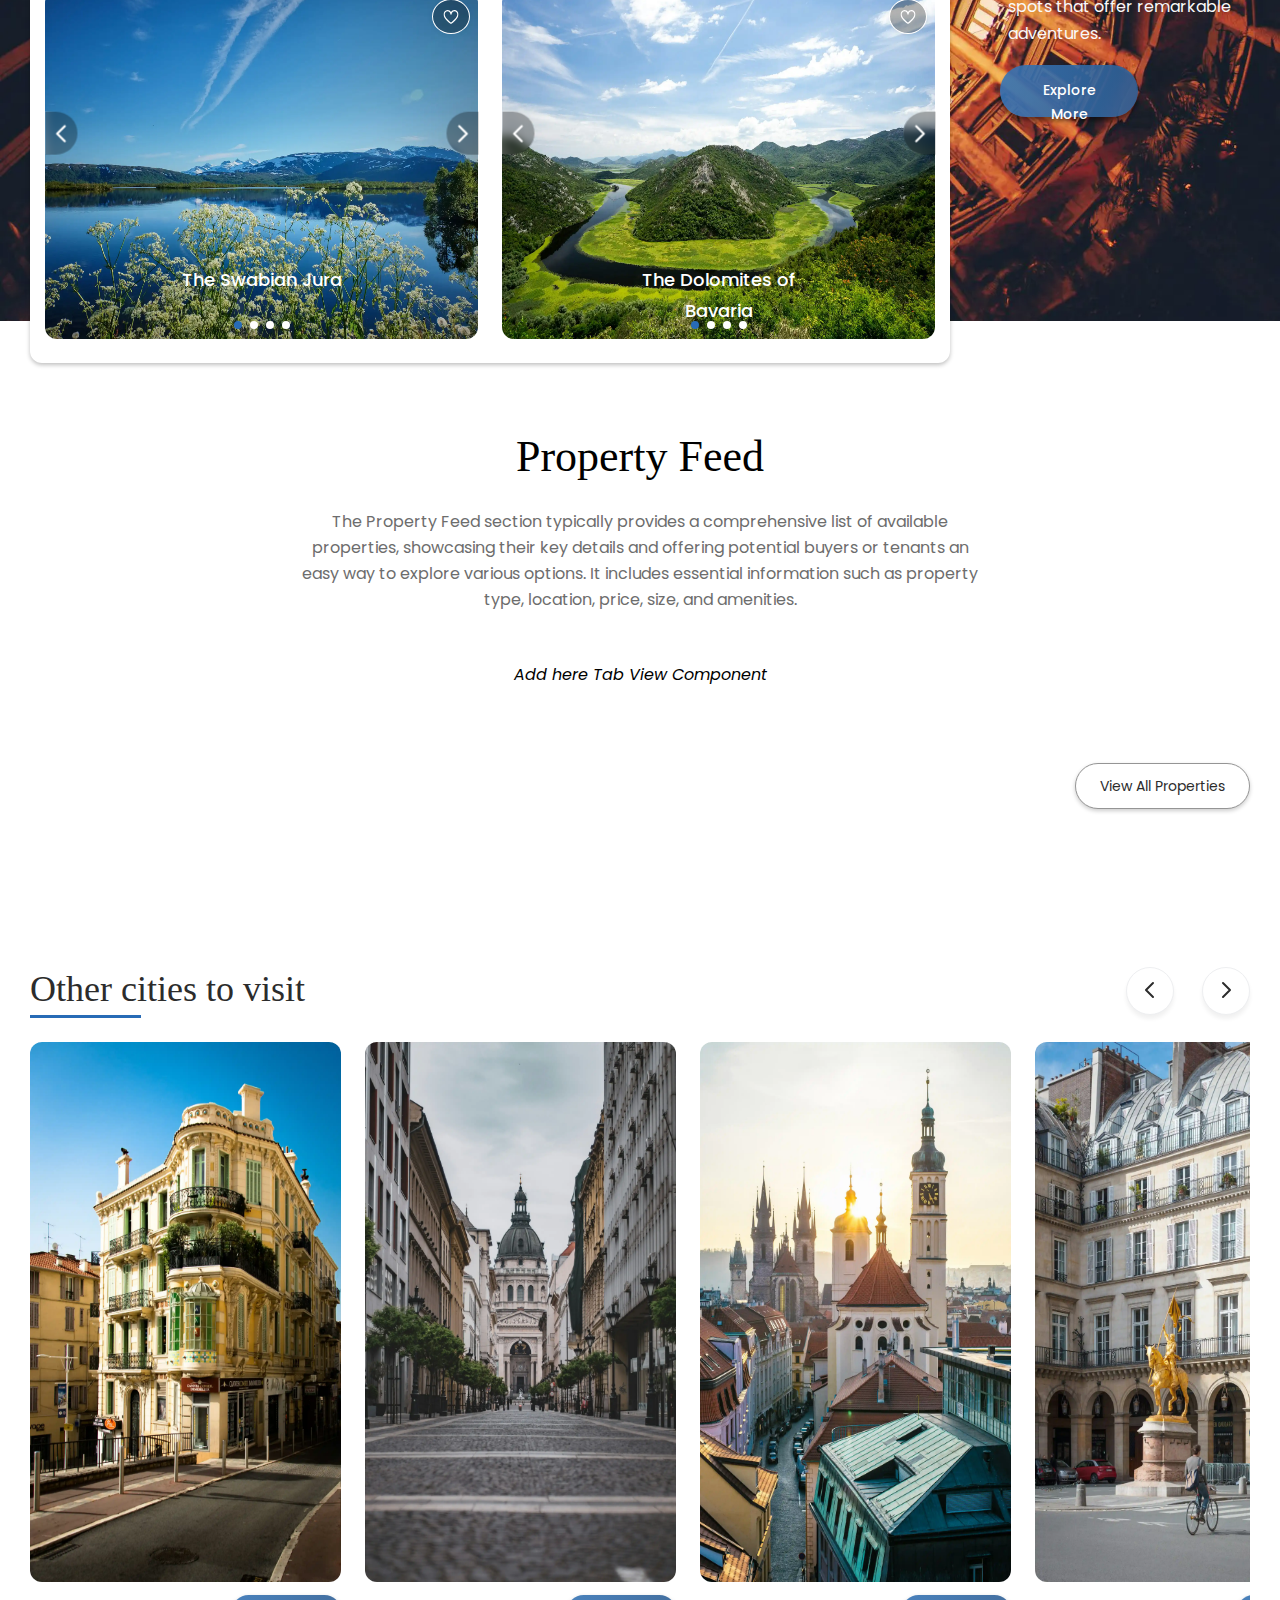
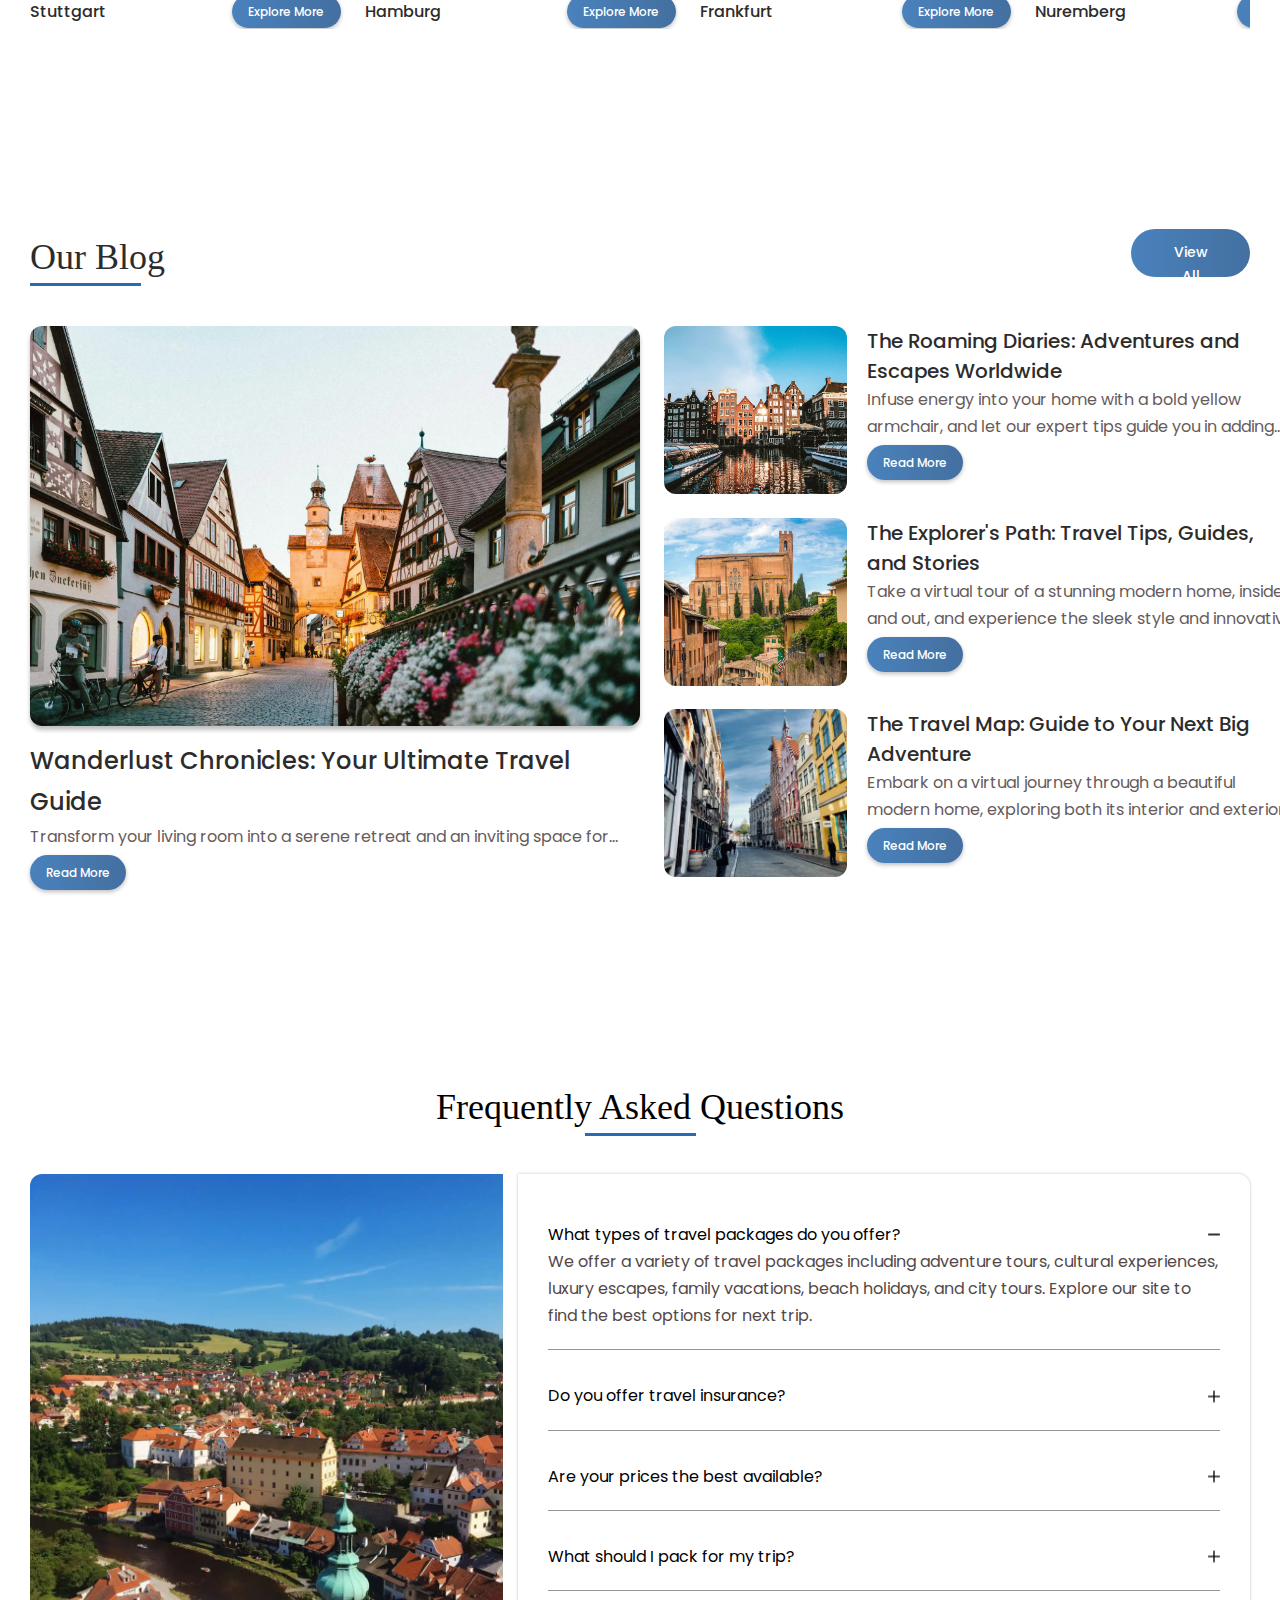
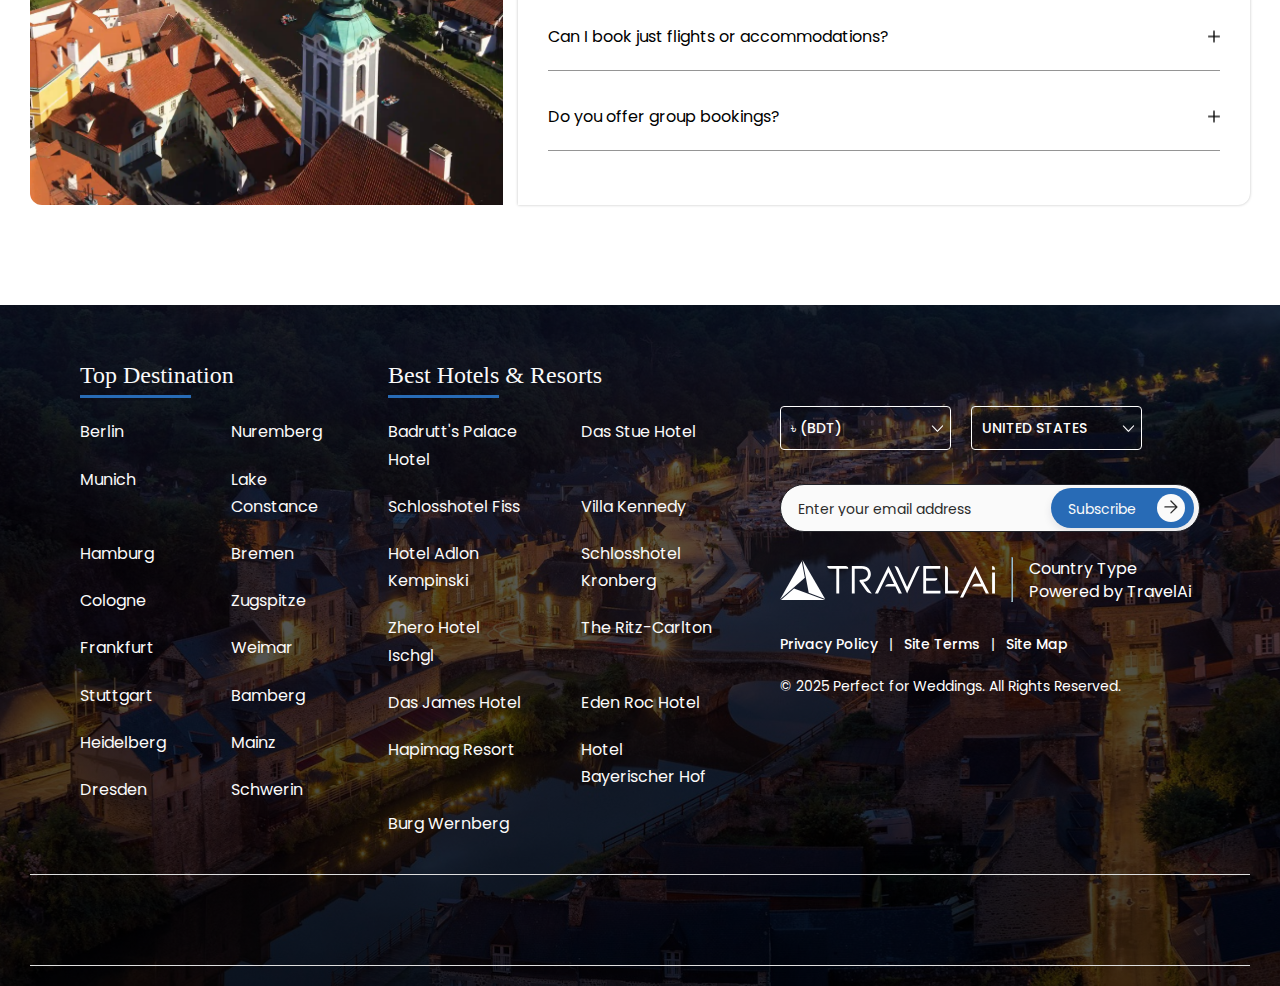
==== commit e657a65c: "- Image Convertion into webp - Improve CSS for blog section" ====
--- a/main.html
+++ b/main.html
@@ -145,7 +145,7 @@
                <div class="about_section-row1">
                   <div class="about_section-row1-heading">
                      <img 
-                       src="./images/3star-logo.png" 
+                       src="./images/3star-logo.svg" 
                        alt="3star Logo"
                       />
                      <h2 id="about_heading" class="about_heading">
@@ -159,14 +159,14 @@
                   </div>
                   <div class="about_section-row1-img-slider carousel-container">
                     <div class="carousel">
-                      <img src="./images/Rectangle 44.png" alt="Image 1">
-                      <img src="./images/Rectangle 39.png" alt="Image 2">
-                      <img src="./images/Rectangle 41.png" alt="Image 4">
-                      <img src="./images/Rectangle 37.png" alt="Image 5">
-                      <img src="./images/Rectangle 44.png" alt="Image 1">
-                      <img src="./images/Rectangle 39.png" alt="Image 2">
-                      <img src="./images/Rectangle 41.png" alt="Image 4">
-                      <img src="./images/Rectangle 37.png" alt="Image 5">
+                      <img src="./images/about-img-1.webp" alt="Image 1">
+                      <img src="./images/about-img-2.webp" alt="Image 2">
+                      <img src="./images/about-img-3.webp" alt="Image 4">
+                      <img src="./images/about-img-4.webp" alt="Image 5">
+                      <img src="./images/about-img-1.webp" alt="Image 1">
+                      <img src="./images/about-img-2.webp" alt="Image 2">
+                      <img src="./images/about-img-3.webp" alt="Image 4">
+                      <img src="./images/about-img-4.webp" alt="Image 5">
                     </div>
                   </div>
                </div>
@@ -186,17 +186,17 @@
                       <div class="slider-container">
                         <img 
                          class="slider-image" 
-                         src="./images/rhinevalley.png" 
+                         src="./images/thingstodo-img1- rhinevalley.webp" 
                          alt="The Rhine Valley"
                         />
                         <img 
                          class="slider-image" 
-                         src="./images/rhinevalley.png" 
+                         src="./images/thingstodo-img1- rhinevalley.webp" 
                          alt="The Rhine Valley"
                         />
                         <img 
                          class="slider-image" 
-                         src="./images/rhinevalley.png" 
+                         src="./images/thingstodo-img1- rhinevalley.webp" 
                          alt="The Rhine Valley"
                         />
                         
@@ -237,18 +237,18 @@
                       <div class="slider-container">
                         <img 
                          class="slider-image" 
-                         src="./images/rhinevalley.png" 
-                         alt="The Rhine Valley"
-                        />
-                        <img 
-                         class="slider-image" 
-                         src="./images/rhinevalley.png" 
-                         alt="The Rhine Valley"
-                        />
-                        <img 
-                         class="slider-image" 
-                         src="./images/rhinevalley.png" 
-                         alt="The Rhine Valley"
+                         src="./images/thingstodo-img2-bavarianalps.webp" 
+                         alt="The Bavarian Alps"
+                        />
+                        <img 
+                         class="slider-image" 
+                         src="./images/thingstodo-img2-bavarianalps.webp" 
+                         alt="The Bavarian Alps"
+                        />
+                        <img 
+                         class="slider-image" 
+                         src="./images/thingstodo-img2-bavarianalps.webp" 
+                         alt="The Bavarian Alps"
                         />
                         
                         <div class="tiles-icons">                         
@@ -272,7 +272,7 @@
                           </div>
                         </div>
                         <div class="city-name-btn">
-                          <span class="city-name">The Rhine Valley</span>
+                          <span class="city-name">The Bavarian Alps</span>
                           <button class="btn-view-more">View More</button>
                         </div>
                         <div class="slider-controls">
@@ -288,18 +288,18 @@
                       <div class="slider-container">
                         <img 
                          class="slider-image" 
-                         src="./images/rhinevalley.png" 
-                         alt="The Rhine Valley"
-                        />
-                        <img 
-                         class="slider-image" 
-                         src="./images/rhinevalley.png" 
-                         alt="The Rhine Valley"
-                        />
-                        <img 
-                         class="slider-image" 
-                         src="./images/rhinevalley.png" 
-                         alt="The Rhine Valley"
+                         src="./images/thingstodo-img3-swabianjura.webp" 
+                         alt="The Swabian Jura"
+                        />
+                        <img 
+                         class="slider-image" 
+                         src="./images/thingstodo-img3-swabianjura.webp" 
+                         alt="The Swabian Jura"
+                        />
+                        <img 
+                         class="slider-image" 
+                         src="./images/thingstodo-img3-swabianjura.webp" 
+                         alt="The Swabian Jura"
                         />
                         
                         <div class="tiles-icons">                         
@@ -323,7 +323,7 @@
                           </div>
                         </div>
                         <div class="city-name-btn">
-                          <span class="city-name">The Rhine Valley</span>
+                          <span class="city-name">The Swabian Jura</span>
                           <button class="btn-view-more">View More</button>
                         </div>
                         <div class="slider-controls">
@@ -339,18 +339,18 @@
                       <div class="slider-container">
                         <img 
                          class="slider-image" 
-                         src="./images/rhinevalley.png" 
-                         alt="The Rhine Valley"
-                        />
-                        <img 
-                         class="slider-image" 
-                         src="./images/rhinevalley.png" 
-                         alt="The Rhine Valley"
-                        />
-                        <img 
-                         class="slider-image" 
-                         src="./images/rhinevalley.png" 
-                         alt="The Rhine Valley"
+                         src="./images/thingstodo-img4-nationalparks.webp" 
+                         alt="The National Parks"
+                        />
+                        <img 
+                         class="slider-image" 
+                         src="./images/thingstodo-img4-nationalparks.webp" 
+                         alt="The National Parks"
+                        />
+                        <img 
+                         class="slider-image" 
+                         src="./images/thingstodo-img4-nationalparks.webp" 
+                         alt="The National Parks"
                         />
                         
                         <div class="tiles-icons">                         
@@ -374,7 +374,7 @@
                           </div>
                         </div>
                         <div class="city-name-btn">
-                          <span class="city-name">The Rhine Valley</span>
+                          <span class="city-name">The National Parks</span>
                           <button class="btn-view-more">View More</button>
                         </div>
                         <div class="slider-controls">
@@ -390,18 +390,18 @@
                       <div class="slider-container">
                         <img 
                          class="slider-image" 
-                         src="./images/rhinevalley.png" 
-                         alt="The Rhine Valley"
-                        />
-                        <img 
-                         class="slider-image" 
-                         src="./images/rhinevalley.png" 
-                         alt="The Rhine Valley"
-                        />
-                        <img 
-                         class="slider-image" 
-                         src="./images/rhinevalley.png" 
-                         alt="The Rhine Valley"
+                         src="./images/thingstodo-img5-steigerwald.webp" 
+                         alt="The Steigerwald"
+                        />
+                        <img 
+                         class="slider-image" 
+                         src="./images/thingstodo-img5-steigerwald.webp" 
+                         alt="The Steigerwald"
+                        />
+                        <img 
+                         class="slider-image" 
+                         src="./images/thingstodo-img5-steigerwald.webp" 
+                         alt="The Steigerwald"
                         />
                         
                         <div class="tiles-icons">                         
@@ -425,7 +425,7 @@
                           </div>
                         </div>
                         <div class="city-name-btn">
-                          <span class="city-name">The Rhine Valley</span>
+                          <span class="city-name">The Steigerwald</span>
                           <button class="btn-view-more">View More</button>
                         </div>
                         <div class="slider-controls">
@@ -441,18 +441,18 @@
                       <div class="slider-container">
                         <img 
                          class="slider-image" 
-                         src="./images/rhinevalley.png" 
-                         alt="The Rhine Valley"
-                        />
-                        <img 
-                         class="slider-image" 
-                         src="./images/rhinevalley.png" 
-                         alt="The Rhine Valley"
-                        />
-                        <img 
-                         class="slider-image" 
-                         src="./images/rhinevalley.png" 
-                         alt="The Rhine Valley"
+                         src="./images/thingstodo-img6-harzmountains.webp" 
+                         alt="The Harz Mountains"
+                        />
+                        <img 
+                         class="slider-image" 
+                         src="./images/thingstodo-img6-harzmountains.webp" 
+                         alt="The Harz Mountains"
+                        />
+                        <img 
+                         class="slider-image" 
+                         src="./images/thingstodo-img6-harzmountains.webp" 
+                         alt="The Harz Mountains"
                         />
                         
                         <div class="tiles-icons">                         
@@ -476,7 +476,7 @@
                           </div>
                         </div>
                         <div class="city-name-btn">
-                          <span class="city-name">The Rhine Valley</span>
+                          <span class="city-name">The Harz Mountains</span>
                           <button class="btn-view-more">View More</button>
                         </div>
                         <div class="slider-controls">
@@ -524,17 +524,17 @@
                     <div class="slider-container top_destinations_slider">
                       <img 
                        class="slider-image" 
-                       src="./images/lake.jpeg" 
+                       src="./images/Lake Constance.webp" 
                        alt="Lake Constance"
                       />
                       <img 
                        class="slider-image" 
-                       src="./images/lake.jpeg" 
+                       src="./images/Lake Constance.webp" 
                        alt="Lake Constance"
                       />
                       <img 
                        class="slider-image" 
-                       src="./images/lake.jpeg" 
+                       src="./images/Lake Constance.webp" 
                        alt="Lake Constance"
                       />
                       <div class="slider-arrows-container">
@@ -596,18 +596,18 @@
                 <div class="slider-container">
                   <img 
                    class="slider-image" 
-                   src="./images/rhinevalley.png" 
-                   alt="The Rhine Valley" 
+                   src="./images/placestogo-img1-steigerwald.webp" 
+                   alt="The Steigerwald" 
                   />
                   <img 
                    class="slider-image" 
-                   src="./images/rhinevalley.png" 
-                   alt="The Rhine Valley" 
+                   src="./images/placestogo-img1-steigerwald.webp" 
+                   alt="The Steigerwald" 
                   />
                   <img 
                    class="slider-image" 
-                   src="./images/rhinevalley.png" 
-                   alt="The Rhine Valley" 
+                   src="./images/placestogo-img1-steigerwald.webp" 
+                   alt="The Steigerwald" 
                   />
                   <div class="tiles-icons">                         
                     <div class="fav-icon " title="Bookmark">
@@ -630,7 +630,7 @@
                     </div>
                   </div>
                   <div class="city-name-btn">
-                    <span class="city-name">The Rhine Valley</span>
+                    <span class="city-name">The Steigerwald</span>
                     <button class="btn-view-more">View More</button>
                   </div>
                   <div class="slider-controls">
@@ -645,18 +645,18 @@
                 <div class="slider-container">
                   <img 
                    class="slider-image" 
-                   src="./images/rhinevalley.png" 
-                   alt="The Rhine Valley" 
+                   src="./images/placestogo-img2-spreewald.webp" 
+                   alt="The Spreewald" 
                   />
                   <img 
                    class="slider-image" 
-                   src="./images/rhinevalley.png" 
-                   alt="The Rhine Valley" 
+                   src="./images/placestogo-img2-spreewald.webp" 
+                   alt="The Spreewald" 
                   />
                   <img 
                    class="slider-image" 
-                   src="./images/rhinevalley.png" 
-                   alt="The Rhine Valley" 
+                   src="./images/placestogo-img2-spreewald.webp" 
+                   alt="The Spreewald" 
                   />
                   <div class="tiles-icons">                         
                     <div class="fav-icon " title="Bookmark">
@@ -679,7 +679,7 @@
                     </div>
                   </div>
                   <div class="city-name-btn">
-                    <span class="city-name">The Rhine Valley</span>
+                    <span class="city-name">The Spreewald</span>
                     <button class="btn-view-more">View More</button>
                   </div>
                   <div class="slider-controls">
@@ -694,18 +694,18 @@
                 <div class="slider-container">
                   <img 
                    class="slider-image" 
-                   src="./images/rhinevalley.png" 
-                   alt="The Rhine Valley" 
+                   src="./images/placestogo-img3-swabianjura.webp" 
+                   alt="The Swabian Jura" 
                   />
                   <img 
                    class="slider-image" 
-                   src="./images/rhinevalley.png" 
-                   alt="The Rhine Valley" 
+                   src="./images/placestogo-img3-swabianjura.webp" 
+                   alt="The Swabian Jura" 
                   />
                   <img 
                    class="slider-image" 
-                   src="./images/rhinevalley.png" 
-                   alt="The Rhine Valley" 
+                   src="./images/placestogo-img3-swabianjura.webp" 
+                   alt="The Swabian Jura" 
                   />
                   <div class="tiles-icons">                         
                     <div class="fav-icon " title="Bookmark">
@@ -728,7 +728,7 @@
                     </div>
                   </div>
                   <div class="city-name-btn">
-                    <span class="city-name">The Rhine Valley</span>
+                    <span class="city-name">The Swabian Jura</span>
                     <button class="btn-view-more">View More</button>
                   </div>
                   <div class="slider-controls">
@@ -743,18 +743,18 @@
                 <div class="slider-container">
                   <img 
                    class="slider-image" 
-                   src="./images/rhinevalley.png" 
-                   alt="The Rhine Valley" 
+                   src="./images/placestogo-img4-dolomitesbavaria.webp" 
+                   alt="The Dolomites of Bavaria" 
                   />
                   <img 
                    class="slider-image" 
-                   src="./images/rhinevalley.png" 
-                   alt="The Rhine Valley" 
+                   src="./images/placestogo-img4-dolomitesbavaria.webp" 
+                   alt="The Dolomites of Bavaria" 
                   />
                   <img 
                    class="slider-image" 
-                   src="./images/rhinevalley.png" 
-                   alt="The Rhine Valley" 
+                   src="./images/placestogo-img4-dolomitesbavaria.webp" 
+                   alt="The Dolomites of Bavaria" 
                   />
                   <div class="tiles-icons">                         
                     <div class="fav-icon " title="Bookmark">
@@ -777,7 +777,7 @@
                     </div>
                   </div>
                   <div class="city-name-btn">
-                    <span class="city-name">The Rhine Valley</span>
+                    <span class="city-name">The Dolomites of Bavaria</span>
                     <button class="btn-view-more">View More</button>
                   </div>
                   <div class="slider-controls">
@@ -865,10 +865,13 @@
               <!-- City Card 1 -->
               <div class="city-card">
                   <div class="city-img">
-                    <img src="./images/Stuttgart.jpg" alt="Stuttgart">
+                    <img 
+                     src="./images/othercities-img1-stuttgart.webp" 
+                     alt="Stuttgart"
+                    />
                   </div>
                   <div class="city-info">
-                      <h3 class="city-name">Stuttgart</h3>
+                      <h3 class="othercity-name">Stuttgart</h3>
                       <div class="explore-more-btn">
                         <a href="">Explore More</a>
                       </div>
@@ -877,10 +880,13 @@
               <!-- City Card 2 -->
               <div class="city-card">
                 <div class="city-img">
-                  <img src="./images/Stuttgart.jpg" alt="Stuttgart">
+                  <img 
+                     src="./images/othercities-img2-hamburg.webp" 
+                     alt="Hamburg"
+                  />
                 </div>
                 <div class="city-info">
-                    <h3 class="city-name">Stuttgart</h3>
+                    <h3 class="othercity-name">Hamburg</h3>
                     <div class="explore-more-btn">
                       <a href="">Explore More</a>
                     </div>
@@ -889,10 +895,13 @@
               <!-- City Card 3 -->
               <div class="city-card">
                 <div class="city-img">
-                  <img src="./images/Stuttgart.jpg" alt="Stuttgart">
+                  <img 
+                   src="./images/othercities-img3-frankfurt.webp" 
+                   alt="Frankfurt"
+                  />
                 </div>
                 <div class="city-info">
-                    <h3 class="city-name">Stuttgart</h3>
+                    <h3 class="othercity-name">Frankfurt</h3>
                     <div class="explore-more-btn">
                       <a href="">Explore More</a>
                     </div>
@@ -901,10 +910,13 @@
               <!-- City Card 4 -->
               <div class="city-card">
                 <div class="city-img">
-                  <img src="./images/Stuttgart.jpg" alt="Stuttgart">
+                  <img 
+                   src="./images/othercities-img4-nuremberg.webp" 
+                   alt="Nuremberg"
+                  />
                 </div>
                 <div class="city-info">
-                    <h3 class="city-name">Stuttgart</h3>
+                    <h3 class="othercity-name">Nuremberg</h3>
                     <div class="explore-more-btn">
                       <a href="">Explore More</a>
                     </div>
@@ -913,10 +925,13 @@
               <!-- City Card 5 -->
               <div class="city-card">
                 <div class="city-img">
-                  <img src="./images/Stuttgart.jpg" alt="Stuttgart">
+                  <img 
+                   src="./images/othercities-img1-stuttgart.webp" 
+                   alt="Stuttgart"
+                  />
                 </div>
                 <div class="city-info">
-                    <h3 class="city-name">Stuttgart</h3>
+                    <h3 class="othercity-name">Stuttgart</h3>
                     <div class="explore-more-btn">
                       <a href="">Explore More</a>
                     </div>
@@ -944,7 +959,10 @@
             <div class="blog-container">
               <div class="featured-post">
                 <div class="featured-post-img">
-                  <img src="./images/blog1.svg" alt="Rothenburg old town">
+                  <img 
+                  src="./images/blog-img-1.webp" 
+                  alt="Wanderlust Chronicles: Your Ultimate Travel Guide"
+                  />
                 </div>
                 <div class="featured-content">
                   <h3 class="featured-title">Wanderlust Chronicles: Your Ultimate Travel Guide</h3>
@@ -962,7 +980,10 @@
               <div class="blog-grid">
                   <div class="blog-card">
                     <div class="blog-card-img">
-                      <img src="./images/blog2.svg" alt="Amsterdam houses">
+                      <img 
+                      src="./images/blog-img-2.webp" 
+                      alt="The Roaming Diaries: Adventures and Escapes Worldwide"
+                      />
                     </div>
                     <div class="card-content">
                       <h3 class="card-content-title">The Roaming Diaries: Adventures and Escapes Worldwide</h3>
@@ -978,7 +999,10 @@
                   </div>
                   <div class="blog-card">
                     <div class="blog-card-img">
-                      <img src="./images/blog3.svg" alt="Amsterdam houses">
+                      <img 
+                      src="./images/blog-img-3.webp" 
+                      alt="he Explorer's Path: Travel Tips, Guides, and Stories"
+                      />
                     </div>
                     <div class="card-content">
                       <h3 class="card-content-title">The Explorer's Path: Travel Tips, Guides, and Stories</h3>
@@ -994,7 +1018,9 @@
                   </div>
                   <div class="blog-card">
                     <div class="blog-card-img">
-                      <img src="./images/blog4.svg" alt="Amsterdam houses">
+                      <img src="./images/blog-img-4.webp" 
+                      alt="The Travel Map: Guide to Your Next Big Adventure"
+                      />
                     </div>
                     <div class="card-content">
                       <h3 class="card-content-title">The Travel Map: Guide to Your Next Big Adventure</h3>
--- a/min.css
+++ b/min.css
@@ -280,7 +280,7 @@
   flex-direction: column;
   align-items: center;
   position: absolute;
-  width: 149px;
+  width: 226px;
   top: 274px;
   left: 50%;
   transform: translateX(-50%);
@@ -935,7 +935,7 @@
 
 /********* Top Destinations */
 .top_destinations_section {
-  background-image: url('images/zigzag-bg-pic.png');
+  background-image: url('images/topdestinations-bg-pic.webp');
   background-size: cover; 
   background-repeat: no-repeat; 
   width: 100%; 
@@ -1077,14 +1077,12 @@
 .browse-all-container {
   align-items: center;
   margin-top: 26px; 
-
-  
 }
 /****** Top Destinations CSS ENDS */
 
 /****** Places To Go CSS STARTS */
 .placestogo-section {
-  background-image: url('images/placetogo-bg-pic.svg');
+  background-image: url('images/placestogo-bg-img.webp');
   background-size: cover;
   background-repeat: no-repeat;
   width: 100%;
@@ -1255,7 +1253,6 @@
   height: 540px;
   border-radius: 12px;
 }
-
 .city-info{
   display: flex;
   width: 311px;
@@ -1263,6 +1260,14 @@
   margin-top: 12px;
   align-items: center;
   justify-content: space-between;
+}
+.othercity-name{
+  font-family: var(--var-font-family);
+  font-weight: 500;
+  font-size: 16px;
+  line-height: 27.2px;
+  letter-spacing: 0%;
+  color: #2C2C2C;
 }
 .explore-more-btn{
   width: 109px;
@@ -1323,7 +1328,8 @@
   color: #FFFFFF;
 }
 .blog-container{
-  display: flex;
+  display: grid;
+  grid-template-columns: 50% 50%;
   gap: 24px;
 }
 .featured-post {
@@ -1409,7 +1415,9 @@
 }
 
 .blog-card {
-  display: flex;
+  display: grid;
+  height: 168.3800048828125px;
+  grid-template-columns: 30% 70%;
   gap: 20px;
   background: #fff;
 }
@@ -1418,6 +1426,7 @@
   border-radius: 12px;
 }
 .blog-card img {
+  height: 168.38px;
   width: 100%;
   object-fit: cover;
 }
--- a/responsive.css
+++ b/responsive.css
@@ -186,6 +186,7 @@
       margin-bottom: 20px;
     }
     .blog-container {
+      display: flex;
       flex-direction: column;
     }
     .top_destinations_slider-container .img-name-btn {
